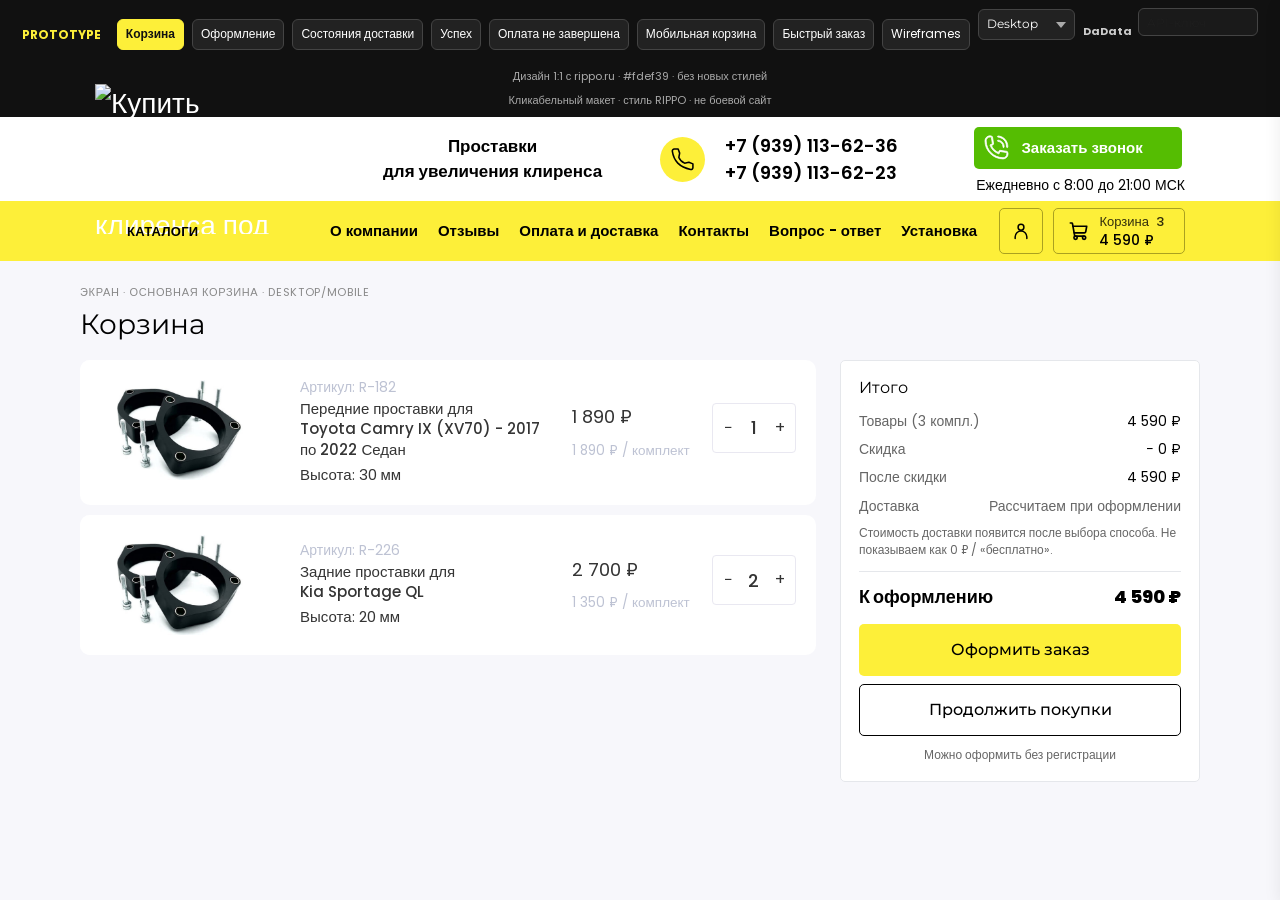
==== prototype/index.html @ 8441b395 "Proto bar: make Desktop/Mobile select same size as other buttons Co-authored-by: Cursor <cursoragent" ====
<!DOCTYPE html>
<html lang="ru">
<head>
  <meta charset="UTF-8" />
  <meta name="viewport" content="width=device-width, initial-scale=1" />
  <title>RIPPO — прототип корзины и оформления</title>
  <link href="https://fonts.googleapis.com/css2?family=Montserrat:wght@400;500;600;700;800&family=Poppins:wght@500;600&display=swap" rel="stylesheet" />
  <link rel="stylesheet" href="https://cdn.jsdelivr.net/npm/@dadata/suggestions@25.11.0/dist/suggestions.min.css" />
  <!-- CSS шапки 1:1 с rippo.ru -->
  <link rel="stylesheet" href="css/rippo-site-mclib.css" />
  <link rel="stylesheet" href="css/rippo-site-local.css" />
  <link rel="stylesheet" href="css/rippo.css?v=20261126m" />
  <link rel="stylesheet" href="css/header-bridge.css?v=20261126m" />
</head>
<body>
  <div class="proto-bar">
    <strong>PROTOTYPE</strong>
    <button type="button" data-screen="cart" class="active">Корзина</button>
    <button type="button" data-screen="checkout">Оформление</button>
    <button type="button" data-screen="delivery-states">Состояния доставки</button>
    <button type="button" data-screen="result-ok">Успех</button>
    <button type="button" data-screen="result-pay">Оплата не завершена</button>
    <button type="button" data-screen="cart-mobile">Мобильная корзина</button>
    <button type="button" data-screen="quick">Быстрый заказ</button>
    <button type="button" data-screen="wire">Wireframes</button>
    <select id="viewport">
      <option value="desktop">Desktop</option>
      <option value="mobile">Mobile 390</option>
    </select>
    <label class="proto-token" title="Ключ DaData для живых подсказок адреса">
      DaData
      <input id="dadata-token" type="password" placeholder="API-ключ" autocomplete="off" />
    </label>
    <span style="color:#aaa;font-size:11px">Дизайн 1:1 с rippo.ru · #fdef39 · без новых стилей</span>
    <span class="proto-note">Кликабельный макет · стиль RIPPO · не боевой сайт</span>
  </div>

  <div id="site-shell" class="frame-desktop">
  <!-- HEADER 1:1 с https://rippo.ru/ (class="header header--v3") -->
  <header class="header header--v3"><div class="container-fluid"><div class="header__mobile "><div class="header-mobole-row-01"><a class="header__logo" href="#" data-go="cart"><img src="https://rippo.ru/media/u8gkD32uOsZHUl8zizG7S00QDw04KI-metabG9nby5zdmc=-.svg" title="Купить проставки для увеличения клиренса под пружины стойки в Москве - RIPPO" alt="Купить проставки для увеличения клиренса под пружины стойки в Москве - RIPPO"></a><div class="text-header-block">Проставки<br>для увеличения клиренса</div></div><div class="header-mobole-row-02"><div class="header-mobole-row-02__flex flex items-center space-x-2 justify-center md:justify-start"><div><div class="flex space-x-2 justify-center odugfnujndfg"><a noload="" rel="nofollow" href="#callback-footer" data-fancybox="" class="footD23"></a></div></div><div class="3u4foho3i4gn"><a noload="" href="tel:+79391136236" class="header-mobile-phone font-bold lg:text-lg block">+7 (939) 113-62-36</a><a noload="" href="tel:+79391136223" class="header-mobile-phone font-bold lg:text-lg block">+7 (939) 113-62-23</a></div></div><p class="working text-center">Ежедневно с 8:00 до 21:00 МСК</p><div class="dasdsadsa24"><button class="hf92j3dks8-btn1 pc1" noload="" href="#callBack" data-fancybox="">Заказать звонок</button><a class="header__catalog-link callback_a callback_href sdfg453h" noload="" href="#callback-footer" data-fancybox=""><span class="header__catalog-link-text">Консультация специалиста</span></a></div></div></div><div class="header__desktop"><div class="header__row header__row--02 "><a class="header__logo" href="#" data-go="cart"><img src="https://rippo.ru/media/u8gkD32uOsZHUl8zizG7S00QDw04KI-metabG9nby5zdmc=-.svg" title="Купить проставки для увеличения клиренса под пружины стойки в Москве - RIPPO" alt="Купить проставки для увеличения клиренса под пружины стойки в Москве - RIPPO"></a><div class="text-header-block">Проставки<br>для увеличения клиренса</div><div class="header__call"><div class="md:block bg-site_yellow rounded-full p-2"><svg fill="none" height="24" stroke-width="1.5" viewBox="0 0 24 24" width="24" xmlns="http://www.w3.org/2000/svg" class="h-8 w-8"><path d="M18.1182 14.702L14 15.5C11.2183 14.1038 9.5 12.5 8.5 10L9.26995 5.8699L7.81452 2L4.0636 2C2.93605 2 2.04814 2.93178 2.21654 4.04668C2.63695 6.83 3.87653 11.8765 7.5 15.5C11.3052 19.3052 16.7857 20.9564 19.802 21.6127C20.9668 21.8662 22 20.9575 22 19.7655L22 16.1812L18.1182 14.702Z" stroke="currentColor" stroke-linecap="round" stroke-linejoin="round"></path></svg></div><div class="header-call-block"><div><a class="header__call-link" noload="" href="tel:+79391136236">+7 (939) 113-62-36</a></div><div><a class="header__call-link" noload="" href="tel:+79391136223">+7 (939) 113-62-23</a></div></div></div><div class="header__group header__group--acc_action_cart"><button class="hf92j3dks8-btn1 pc1" noload="" href="#callBack" data-fancybox="">Заказать звонок</button><div class="md:flex space-x-2 justify-center mob1"><a noload="" rel="nofollow" href="#callback-footer" data-fancybox="" class="footD23"></a></div><p class="text-color-black text-sm md:text-[10px] lg:text-sm text-center">Ежедневно с 8:00 до 21:00 МСК</p></div></div><div class="header__row header__row--03"><div class="header__catalog header__catalog--fullwidth"><button class="header__catalog-btn" type="button" data-open-catalog="1"><svg class="icon-catalog"><use xlink:href="https://rippo.ru/media/sprite.svg#icon-catalog" href="https://rippo.ru/media/sprite.svg#icon-catalog"></use></svg> Каталоги </button></div><div class="header__tags"><ul class="header__tags-menu"><li><a class="header__tags-btn" href="https://rippo.ru/about/">О компании</a></li><li class=""><a class="header__tags-btn" href="https://rippo.ru/reviews/">Отзывы</a></li><li class="has_callback_href"><a class="header__tags-btn" href="https://rippo.ru/oplata-i-dostavka/">Оплата и доставка</a></li><li><a class="header__tags-btn" href="https://rippo.ru/contacts/">Контакты</a></li><li class="has_callback_href"><a class="header__tags-btn" href="https://rippo.ru/faq/">Вопрос - ответ</a></li><li><a class="header__tags-btn" href="https://rippo.ru/ustanovka-prostavok-dlya-uvelicheniya-klirensa/">Установка</a></li></ul></div><div class="header-block-acc-cart"><div class="header__acc"><a class="header__acc-btn" href="https://rippo.ru/singin/" aria-label="Личный кабинет" title="Личный кабинет"><svg class="icon-acc" viewBox="0 0 24 24" xmlns="http://www.w3.org/2000/svg" aria-hidden="true" focusable="false"><circle cx="12" cy="7.5" r="3.5" fill="none" stroke="currentColor" stroke-width="1.8"></circle><path d="M5 21v-2a7 7 0 0 1 14 0v2" fill="none" stroke="currentColor" stroke-width="1.8" stroke-linecap="round"></path></svg></a></div><div class="header__cart" id="cart"><a class="header__cart-btn js-cart-call" noload="" href="#" id="open-drawer"><svg class="icon-cart"></svg><span class="header__cart-total js-cart-total"><span id="cart-total"><span id="cart-total"><mark><span class="cart-total-text adadssda2">Корзина</span> <span id="cart-count" class="cart-total-counter mobClssCart">3</span></mark><span class="cart-total-text apdPriceJs" id="cart-sum-head">4 590 ₽</span></span></span></span></a></div></div></div></div></div>
</header>

  <div id="app-frame">
<!-- SCREEN: CART -->
    <section class="screen active" id="screen-cart">
      <div class="page">
        <div class="wire-label">Экран · Основная корзина · desktop/mobile</div>
        <h1>Корзина</h1>
        <div class="grid-checkout">
          <div class="cart cart--proto">
            <ul class="cart__list">
              <li class="cart__item" data-line="1">
                <div class="cart__item-image">
                  <img src="media/prostavka.jpg" alt="Передние проставки RIPPO 30 мм" loading="eager" />
                </div>
                <div class="cart__item-desc">
                  <span class="cart__item-id">Артикул: R-182</span>
                  <a class="cart__item-title" href="#">Передние проставки для<br>Toyota Camry IX (XV70) - 2017 по 2022 Седан</a>
                  <p class="cart__item-text">Высота: 30 мм</p>
                </div>
                <div class="cart__item-price">
                  <ins><span class="cart__item-price-current line-sum">1 890 ₽</span></ins>
                  <small>1 890 ₽ / комплект</small>
                </div>
                <div class="cart__item-number">
                  <div class="ui-number">
                    <button type="button" class="ui-number__decrease" data-qty="-1" aria-label="Уменьшить">−</button>
                    <input class="ui-number__input qty-val" type="text" value="1" readonly inputmode="numeric" aria-label="Количество" />
                    <button type="button" class="ui-number__increase" data-qty="1" aria-label="Увеличить">+</button>
                  </div>
                </div>
                <div class="cart__item-action">
                  <button type="button" class="cart__item-action-toggle cart__item-action-remove-product" data-remove aria-label="Удалить" title="Удалить">
                    <svg width="18" height="18" viewBox="0 0 24 24" fill="none" stroke="currentColor" stroke-width="1.7" aria-hidden="true"><path d="M18 6L6 18M6 6l12 12"/></svg>
                  </button>
                </div>
              </li>
              <li class="cart__item" data-line="2">
                <div class="cart__item-image">
                  <img src="media/prostavka.jpg" alt="Задние проставки RIPPO 20 мм" loading="eager" />
                </div>
                <div class="cart__item-desc">
                  <span class="cart__item-id">Артикул: R-226</span>
                  <a class="cart__item-title" href="#">Задние проставки для<br>Kia Sportage QL</a>
                  <p class="cart__item-text">Высота: 20 мм</p>
                </div>
                <div class="cart__item-price">
                  <ins><span class="cart__item-price-current line-sum">2 700 ₽</span></ins>
                  <small>1 350 ₽ / комплект</small>
                </div>
                <div class="cart__item-number">
                  <div class="ui-number">
                    <button type="button" class="ui-number__decrease" data-qty="-1" aria-label="Уменьшить">−</button>
                    <input class="ui-number__input qty-val" type="text" value="2" readonly inputmode="numeric" aria-label="Количество" />
                    <button type="button" class="ui-number__increase" data-qty="1" aria-label="Увеличить">+</button>
                  </div>
                </div>
                <div class="cart__item-action">
                  <button type="button" class="cart__item-action-toggle cart__item-action-remove-product" data-remove aria-label="Удалить" title="Удалить">
                    <svg width="18" height="18" viewBox="0 0 24 24" fill="none" stroke="currentColor" stroke-width="1.7" aria-hidden="true"><path d="M18 6L6 18M6 6l12 12"/></svg>
                  </button>
                </div>
              </li>
            </ul>
          </div>

          <aside class="card summary" id="cart-summary">
            <h2>Итого</h2>
            <div class="summary-row"><span class="dim">Товары (3 компл.)</span><span id="sum-goods">4 590 ₽</span></div>
            <div class="summary-row"><span class="dim">Скидка</span><span id="sum-discount">− 0 ₽</span></div>
            <div class="summary-row"><span class="dim">После скидки</span><span id="sum-after">4 590 ₽</span></div>
            <div class="summary-row"><span class="dim">Доставка</span><span class="dim" id="sum-delivery">Рассчитаем при оформлении</span></div>
            <div class="hint">Стоимость доставки появится после выбора способа. Не показываем как 0 ₽ / «бесплатно».</div>
            <div class="summary-row total"><span>К оформлению</span><span id="sum-total">4 590 ₽</span></div>
            <div class="btn-row">
              <button class="btn btn-primary" type="button" data-go="checkout">Оформить заказ</button>
              <button class="btn btn-secondary" type="button" id="continue-shopping">Продолжить покупки</button>
            </div>
            <p class="hint" style="text-align:center;margin-top:10px">Можно оформить без регистрации</p>
          </aside>
        </div>
      </div>
    </section>

    <!-- SCREEN: MOBILE CART MOCK (отдельный макет для заказчика) -->
    <section class="screen" id="screen-cart-mobile">
      <div class="page" style="max-width:390px;margin:0 auto;padding-bottom:24px">
        <div class="wire-label">Отдельный мобильный макет корзины · 390px</div>
        <div class="mobile-only-note" style="display:block">Телефон: товары сверху → итог → две кнопки внизу без перекрытия контента</div>
        <h1 style="font-size:22px;margin-bottom:12px">Корзина</h1>

        <div class="card" style="padding:12px">
          <div class="line drawer-line" data-line="1">
            <img class="thumb" src="media/prostavka.jpg" alt="Проставка 30 мм" width="64" height="64" />
            <div>
              <p class="line-title">Передние проставки для<br>Toyota Camry IX (XV70) - 2017 по 2022 Седан</p>
              <div class="line-meta">Высота: 30 мм<br><b>1 890 ₽</b> за комплект</div>
              <div class="qty">
                <button type="button" data-qty="-1">−</button>
                <span class="qty-val">1</span>
                <button type="button" data-qty="1">+</button>
              </div>
              <button class="link-danger" type="button" data-remove>Удалить</button>
            </div>
          </div>
          <div class="line drawer-line" data-line="2">
            <img class="thumb" src="media/prostavka.jpg" alt="Проставка 20 мм" width="64" height="64" />
            <div>
              <p class="line-title">Задние проставки для<br>Kia Sportage QL</p>
              <div class="line-meta">Высота: 20 мм<br><b>1 350 ₽</b> за комплект</div>
              <div class="qty">
                <button type="button" data-qty="-1">−</button>
                <span class="qty-val">2</span>
                <button type="button" data-qty="1">+</button>
              </div>
              <button class="link-danger" type="button" data-remove>Удалить</button>
            </div>
          </div>
        </div>

        <div class="card" style="margin-top:12px">
          <div class="summary-row"><span class="dim">Товары (3 компл.)</span><span>4 590 ₽</span></div>
          <div class="summary-row"><span class="dim">Доставка</span><span class="dim">Рассчитаем при оформлении</span></div>
          <div class="summary-row total"><span>Итого</span><span>4 590 ₽</span></div>
          <div class="btn-row" style="margin-top:12px">
            <button class="btn btn-primary" type="button" data-go="checkout">Оформить заказ</button>
            <button class="btn btn-secondary" type="button" id="continue-shopping-mm">Продолжить покупки</button>
          </div>
        </div>
      </div>
    </section>

    <!-- SCREEN: CHECKOUT — как на rippo.ru/checkout/ -->
    <section class="screen" id="screen-checkout">
      <div class="page checkout-page">
        <div class="wire-label">Макет 1:1 со структурой https://rippo.ru/checkout/</div>
        <h1 class="checkout-title">Оформить заказ</h1>

        <div class="checkout-trust">
          <div class="checkout-trust-item">
            <span class="checkout-trust-icon" aria-hidden="true">
              <svg width="28" height="28" viewBox="0 0 24 24" fill="none" stroke="#000" stroke-width="2"><path d="M20 6L9 17l-5-5"/></svg>
            </span>
            <p class="checkout-trust-title">Безопасная оплата</p>
            <p class="checkout-trust-text">Ваши платежи под надежной защитой.</p>
          </div>
          <div class="checkout-trust-item">
            <span class="checkout-trust-icon" aria-hidden="true">
              <svg width="28" height="28" viewBox="0 0 24 24" fill="none" stroke="#000" stroke-width="2"><path d="M3 12a9 9 0 1 0 3-6.7"/><polyline points="3 4 3 10 9 10"/></svg>
            </span>
            <p class="checkout-trust-title">Быстрый возврат средств</p>
            <p class="checkout-trust-text">В случае чего без проблем вернем деньги.</p>
          </div>
          <div class="checkout-trust-item">
            <span class="checkout-trust-icon" aria-hidden="true">
              <svg width="28" height="28" viewBox="0 0 24 24" fill="none" stroke="#000" stroke-width="2"><rect x="1" y="7" width="15" height="10" rx="1"/><path d="M16 10h4l3 3v4h-7V10z"/><circle cx="6.5" cy="18.5" r="1.5"/><circle cx="18.5" cy="18.5" r="1.5"/></svg>
            </span>
            <p class="checkout-trust-title">Доставка</p>
            <p class="checkout-trust-text">Доставка по всей России.</p>
          </div>
        </div>

        <div class="checkout-steps">
          <!-- 1. Ваши товары -->
          <div class="checkout-step" id="block-cart-items">
            <h2>Ваши товары</h2>
            <div class="checkout-step-body">
              <div class="cart cart--proto">
                <ul class="cart__list">
              <li class="cart__item" data-line="1">
                <div class="cart__item-image">
                  <img src="media/prostavka.jpg" alt="Передние проставки RIPPO 30 мм" loading="eager" />
                </div>
                <div class="cart__item-desc">
                  <span class="cart__item-id">Артикул: R-182</span>
                  <a class="cart__item-title" href="#">Передние проставки для<br>Toyota Camry IX (XV70) - 2017 по 2022 Седан</a>
                  <p class="cart__item-text">Высота: 30 мм</p>
                </div>
                <div class="cart__item-price">
                  <ins><span class="cart__item-price-current line-sum">1 890 ₽</span></ins>
                  <small>1 890 ₽ / комплект</small>
                </div>
                <div class="cart__item-number">
                  <div class="ui-number">
                    <button type="button" class="ui-number__decrease" data-qty="-1" aria-label="Уменьшить">−</button>
                    <input class="ui-number__input qty-val" type="text" value="1" readonly inputmode="numeric" aria-label="Количество" />
                    <button type="button" class="ui-number__increase" data-qty="1" aria-label="Увеличить">+</button>
                  </div>
                </div>
                <div class="cart__item-action">
                  <button type="button" class="cart__item-action-toggle cart__item-action-remove-product" data-remove aria-label="Удалить" title="Удалить">
                    <svg width="18" height="18" viewBox="0 0 24 24" fill="none" stroke="currentColor" stroke-width="1.7" aria-hidden="true"><path d="M18 6L6 18M6 6l12 12"/></svg>
                  </button>
                </div>
              </li>
              <li class="cart__item" data-line="2">
                <div class="cart__item-image">
                  <img src="media/prostavka.jpg" alt="Задние проставки RIPPO 20 мм" loading="eager" />
                </div>
                <div class="cart__item-desc">
                  <span class="cart__item-id">Артикул: R-226</span>
                  <a class="cart__item-title" href="#">Задние проставки для<br>Kia Sportage QL</a>
                  <p class="cart__item-text">Высота: 20 мм</p>
                </div>
                <div class="cart__item-price">
                  <ins><span class="cart__item-price-current line-sum">2 700 ₽</span></ins>
                  <small>1 350 ₽ / комплект</small>
                </div>
                <div class="cart__item-number">
                  <div class="ui-number">
                    <button type="button" class="ui-number__decrease" data-qty="-1" aria-label="Уменьшить">−</button>
                    <input class="ui-number__input qty-val" type="text" value="2" readonly inputmode="numeric" aria-label="Количество" />
                    <button type="button" class="ui-number__increase" data-qty="1" aria-label="Увеличить">+</button>
                  </div>
                </div>
                <div class="cart__item-action">
                  <button type="button" class="cart__item-action-toggle cart__item-action-remove-product" data-remove aria-label="Удалить" title="Удалить">
                    <svg width="18" height="18" viewBox="0 0 24 24" fill="none" stroke="currentColor" stroke-width="1.7" aria-hidden="true"><path d="M18 6L6 18M6 6l12 12"/></svg>
                  </button>
                </div>
              </li>
                </ul>
              </div>
            </div>
          </div>

          <!-- 2. Данные покупателя -->
          <div class="checkout-step" id="block-contacts">
            <h2>Данные покупателя</h2>
            <div class="checkout-step-body">
              <div class="banner banner-info auth-only hidden">Вы вошли в кабинет. Данные из профиля — можете изменить.</div>
              <div class="field" id="f-phone">
                <label>* Обязательное поле</label>
                <input name="phone" type="tel" inputmode="tel" placeholder="+7" value="+7 " />
                <div class="error-text hidden">Введите телефон в формате +7 …</div>
              </div>
              <div class="row-2">
                <div class="field" id="f-firstname">
                  <label>* Обязательное поле</label>
                  <input name="firstName" placeholder="Введите имя" autocomplete="given-name" />
                  <div class="error-text hidden">Укажите имя</div>
                </div>
                <div class="field" id="f-lastname">
                  <label>* Обязательное поле</label>
                  <input name="lastName" placeholder="Введите фамилию" autocomplete="family-name" />
                  <div class="error-text hidden">Укажите фамилию</div>
                </div>
              </div>
              <div class="field" id="f-email">
                <label>Укажите почту чтобы получать уведомления</label>
                <input name="email" type="email" placeholder="Введите почту" autocomplete="email" />
              </div>
              <p class="checkout-help-link"><a href="#" data-go="quick">Если у Вас не получается оформить заказ, нажмите здесь</a></p>
            </div>
          </div>

          <!-- 3. Найдите ваш адрес -->
          <div class="checkout-step" id="block-address">
            <h2>Найдите ваш адрес</h2>
            <div class="checkout-step-body">
              <div class="field suggest-field">
                <div class="suggest-anchor">
                  <input id="checkout-address-main" class="address-suggest-input js-dadata-address" placeholder="Введите город, улицу, номер дома для расчёта стоимости доставки" autocomplete="off" data-city-target="city-input" data-index-target="post-index" />
                  <div class="suggest-list hidden" id="checkout-address-suggest" role="listbox"></div>
                </div>
              </div>
              <div class="checkout-address-grid">
                <div class="field" id="f-index">
                  <label>Индекс</label>
                  <input id="post-index" name="index" inputmode="numeric" placeholder="Укажите индекс" />
                </div>
                <div class="field">
                  <label>Регион</label>
                  <input name="region" placeholder="Ваш регион" />
                </div>
                <div class="field suggest-field" id="f-city-pvz">
                  <label>Населенный пункт</label>
                  <div class="suggest-anchor">
                    <input id="city-input" class="js-dadata-city" name="city" placeholder="Ваш город/н.пункт" autocomplete="off" />
                    <div class="suggest-list hidden" id="city-pvz-suggest" role="listbox"></div>
                  </div>
                </div>
                <div class="field">
                  <label>Улица</label>
                  <input name="street" placeholder="Ваша улица" />
                </div>
                <div class="row-3">
                  <div class="field">
                    <label>Дом</label>
                    <input name="house" placeholder="Ваш дом" />
                  </div>
                  <div class="field">
                    <label>Корпус</label>
                    <input name="korp" placeholder="" />
                  </div>
                  <div class="field">
                    <label>Квартира</label>
                    <input name="apart" placeholder="" />
                  </div>
                </div>
              </div>
              <!-- скрытые поля для совместимости JS курьер/почта -->
              <input type="hidden" id="courier-city" class="js-dadata-city" />
              <input type="hidden" id="courier-address" class="address-suggest-input js-dadata-address" data-city-target="courier-city" />
              <input type="hidden" id="post-city" class="js-dadata-city" />
              <input type="hidden" id="post-address" class="address-suggest-input js-dadata-address" data-city-target="post-city" data-index-target="post-index" />
            </div>
          </div>

          <!-- 4. Способ доставки -->
          <div class="checkout-step" id="block-delivery">
            <h2>Укажите способ доставки</h2>
            <div class="checkout-step-body">
              <div id="delivery-methods" class="delivery-variants">
                <label class="delivery-radio" data-delivery="post">
                  <input type="radio" name="delivery" value="post" />
                  <span class="delivery-check"></span>
                  <img class="delivery-logo" src="media/pochtacheckout.png" alt="Почта России" width="50" height="24" />
                  <span class="delivery-label">Доставка почтой России</span>
                  <span class="delivery-price" id="price-post">420 ₽</span>
                </label>
                <label class="delivery-radio" data-delivery="courier">
                  <input type="radio" name="delivery" value="courier" />
                  <span class="delivery-check"></span>
                  <img class="delivery-logo" src="media/cdek.png" alt="СДЭК" width="50" height="15" />
                  <span class="delivery-label">Доставка до двери <span class="muted">3–6 дн.</span></span>
                  <span class="delivery-price" id="price-courier">490 ₽</span>
                </label>
                <label class="delivery-radio selected" data-delivery="pvz">
                  <input type="radio" name="delivery" value="pvz" checked />
                  <span class="delivery-check"></span>
                  <img class="delivery-logo" src="media/cdek.png" alt="СДЭК" width="50" height="15" />
                  <span class="delivery-label">Доставка до ПВЗ СДЭК <span class="muted">3–5 дн.</span></span>
                  <span class="delivery-price" id="price-pvz">350 ₽</span>
                </label>
              </div>
              <div id="delivery-loading" class="banner banner-info hidden"><span class="spinner"></span>Уточняем стоимость доставки…</div>
              <div id="delivery-stale" class="banner banner-warn hidden">Состав заказа изменился — пересчитайте доставку.</div>

              <div id="pvz-fields">
                <div id="pvz-block">
                  <div class="pvz-card">
                    <div>
                      <b>Выберите пункт самовывоза</b>
                      <div class="muted">Карта и список ПВЗ СДЭК</div>
                    </div>
                    <button class="btn btn-cdek btn-sm" type="button" id="pick-pvz">Выбрать ПВЗ на карте</button>
                  </div>
                </div>
                <div id="pvz-selected" class="hidden">
                  <div class="pvz-card">
                    <div>
                      <b>СДЭК, ул. Баумана, 9</b>
                      <div class="muted">Казань · пн–пт 10:00–20:00 · наложенный платёж доступен</div>
                    </div>
                    <button class="btn btn-cdek btn-sm" type="button" id="change-pvz">Заменить</button>
                  </div>
                </div>
                <div id="pvz-no-cod" class="banner banner-warn hidden">
                  В этом ПВЗ недоступна оплата при получении. Выберите другой пункт или оплатите онлайн.
                  <div style="margin-top:8px">
                    <button class="btn btn-cdek btn-sm" type="button" id="change-pvz-2">Выбрать другой ПВЗ</button>
                  </div>
                </div>
              </div>
              <div id="courier-fields" class="hidden"></div>
              <div id="post-fields" class="hidden">
                <div class="banner banner-info">Почта России: оплата 100% онлайн (товар + доставка).</div>
              </div>
            </div>
          </div>

          <!-- 5. Способ оплаты -->
          <div class="checkout-step" id="block-pay">
            <h2>Укажите способ оплаты</h2>
            <div class="checkout-step-body">
              <label class="choice selected" data-pay="online">
                <input type="radio" name="pay" value="online" checked />
                <div>
                  <b>Оплата картой</b>
                  <small>100% предоплата картой заказа и стоимости доставки</small>
                </div>
              </label>
              <label class="choice" data-pay="cod" id="pay-cod">
                <input type="radio" name="pay" value="cod" />
                <div>
                  <b>Оплата при получении</b>
                  <small>Стоимость доставки — предоплатой. Товар + комиссия СДЭК 3% — при получении.</small>
                </div>
              </label>
              <div id="cod-details" class="dual-pay hidden">
                <div class="summary-row"><span>Оплатить сейчас</span><span id="cod-now">350 ₽ <span class="dim">(доставка)</span></span></div>
                <div class="summary-row"><span>Оплатить при получении</span><span id="cod-later">4 728 ₽ <span class="dim">(товар + 3%)</span></span></div>
                <div class="summary-row" style="font-size:12px"><span class="dim">в т.ч. комиссия наложенного платежа 3%</span><span class="dim" id="cod-fee">138 ₽</span></div>
                <div class="summary-row total" style="margin:8px 0 0;padding-top:8px;font-size:15px"><span>Общая стоимость</span><span id="cod-grand">5 078 ₽</span></div>
              </div>
              <div id="online-hint" class="hint" style="margin-top:8px">После подтверждения откроется pay.linksecurepayment.com — карта или СБП.</div>
              <div id="post-pay-lock" class="banner banner-info hidden">Для Почты России доступна только онлайн-оплата 100%.</div>
            </div>
          </div>

          <!-- 6. Комментарий -->
          <div class="checkout-step" id="block-comment">
            <h2>Добавьте комментарий</h2>
            <div class="checkout-step-body">
              <div class="field">
                <textarea name="comment" rows="3" placeholder="Укажите комментарий"></textarea>
              </div>
            </div>
          </div>

          <!-- Итог + CTA как на сайте -->
          <div class="checkout-footer" id="block-confirm">
            <div class="checkout-total-box">
              <div class="summary-row"><span class="dim">Товары</span><span id="chk-goods">4 590 ₽</span></div>
              <div class="summary-row"><span class="dim">Скидка</span><span id="chk-discount">− 0 ₽</span></div>
              <div class="summary-row"><span class="dim">Доставка</span><span id="chk-delivery">350 ₽</span></div>
              <div class="summary-row hidden" id="chk-fee-row"><span class="dim">Комиссия COD 3%</span><span id="chk-fee">138 ₽</span></div>
              <div class="summary-row total"><span>Итого</span><span id="chk-total">4 940 ₽</span></div>
              <div id="chk-split" class="dual-pay hidden" style="margin-top:10px">
                <div class="summary-row"><span>Сейчас</span><span id="chk-now">350 ₽</span></div>
                <div class="summary-row"><span>При получении</span><span id="chk-later">4 728 ₽</span></div>
              </div>
              <span id="confirm-qty" class="hidden">3 комплекта</span>
              <span id="confirm-contacts" class="hidden">—</span>
              <span id="confirm-delivery" class="hidden">СДЭК ПВЗ</span>
              <span id="confirm-pay" class="hidden">Онлайн</span>
            </div>
            <button class="btn btn-primary checkout-submit" type="button" id="submit-order">Подтвердить заказ</button>
            <button class="btn btn-secondary" type="button" id="continue-shopping-chk" style="width:100%;margin-top:8px">Продолжить покупки</button>
            <p class="checkout-legal">Нажимая кнопку «Подтвердить заказ», Вы соглашаетесь с условиями <a href="https://rippo.ru/privacy/" target="_blank" rel="noopener">политики обработки данных</a></p>
            <div id="submit-loading" class="hidden banner banner-info" style="margin-top:12px"><span class="spinner"></span>Создаём заказ…</div>
          </div>
        </div>
      </div>
    </section>

    <!-- SCREEN: DELIVERY STATES -->
    <section class="screen" id="screen-delivery-states">
      <div class="page">
        <h1>Состояния доставки</h1>
        <p class="muted">Все обязательные ситуации из ТЗ §4.5 — для согласования текстов.</p>
        <div class="stack">
          <div class="card"><h2>Адрес ещё не введён</h2><div class="banner banner-info">Укажите населённый пункт — рассчитаем СДЭК и Почту России</div></div>
          <div class="card"><h2>Город выбран, полного адреса нет</h2><div class="banner banner-warn">Доступны ПВЗ СДЭК и Почта. Для курьера укажите улицу и дом.</div></div>
          <div class="card"><h2>Выполняется расчёт</h2><div class="banner banner-info"><span class="spinner"></span>Рассчитываем доставку…</div></div>
          <div class="card"><h2>Расчёт завершён</h2><p>СДЭК ПВЗ — <b>350 ₽</b>, 3–5 дней · Курьер — <b>490 ₽</b>, 3–6 дней</p></div>
          <div class="card"><h2>Способ недоступен</h2><div class="banner banner-error">Курьер СДЭК недоступен для этого адреса. Доступно: ПВЗ СДЭК или Почта России.</div></div>
          <div class="card"><h2>ПВЗ без наложенного платежа</h2><div class="banner banner-warn">В выбранном ПВЗ невозможна оплата при получении. Выберите другой пункт или оплатите онлайн.</div></div>
          <div class="card"><h2>Адрес не распознан</h2><div class="banner banner-warn">Не удалось распознать адрес. Измените формулировку или выберите город из списка. <button class="btn btn-secondary btn-sm" type="button">Исправить</button></div></div>
          <div class="card"><h2>Сервис временно не отвечает</h2><div class="banner banner-error">Сервис доставки временно не отвечает. <button class="btn btn-yellow btn-sm" type="button">Повторить расчёт</button></div></div>
          <div class="card"><h2>Расчёт устарел</h2><div class="banner banner-warn">Состав заказа изменился — прежняя стоимость доставки не действует. <button class="btn btn-yellow btn-sm" type="button">Пересчитать</button></div></div>
          <div class="card"><h2>Почта России</h2><div class="banner banner-info">Интеграции с Почтой РФ нет. Доставка фиксированная, оплата 100% онлайн.</div></div>
        </div>
      </div>
    </section>

    <!-- SCREEN: SUCCESS -->
    <section class="screen" id="screen-result-ok">
      <div class="page">
        <div class="status-page card">
          <div class="status-icon ok">✓</div>
          <h1 style="font-size:24px">Заказ №10482 создан</h1>
          <p class="muted">Мы отправили подтверждение на email. Это создание заказа — при онлайн-оплате статус оплаты отображается отдельно.</p>
          <div class="dual-pay" style="text-align:left;margin:20px 0">
            <div class="summary-row"><span class="dim">Состав</span><span>3 комплекта</span></div>
            <div class="summary-row"><span class="dim">Доставка</span><span>СДЭК ПВЗ, Баумана 9</span></div>
            <div class="summary-row"><span class="dim">Оплата</span><span>При получении (СДЭК)</span></div>
            <div class="summary-row"><span>Оплатить сейчас</span><span>350 ₽ <span class="dim">(доставка)</span></span></div>
            <div class="summary-row"><span>При получении</span><span>4 728 ₽ <span class="dim">(товар + 3%)</span></span></div>
            <div class="summary-row"><span class="dim">Комиссия 3%</span><span class="dim">138 ₽</span></div>
          </div>
          <button class="btn btn-primary" type="button" data-go="cart">На главную / в каталог</button>
        </div>
      </div>
    </section>

    <!-- SCREEN: PAY PENDING -->
    <section class="screen" id="screen-result-pay">
      <div class="page">
        <div class="status-page card">
          <div class="status-icon warn">!</div>
          <h1 style="font-size:24px">Оплата не завершена</h1>
          <p class="muted">Заказ №10482 уже создан. Повторно оформлять его не нужно — продолжите оплату.</p>
          <div class="stack" style="margin:20px 0;text-align:left">
            <div class="banner banner-warn">Платёж не завершён или прерван на стороне банка.</div>
            <div class="banner banner-error">Если платёж не прошёл — попробуйте снова или выберите СБП.</div>
          </div>
          <a class="btn btn-primary" id="retry-pay" href="https://pay.linksecurepayment.com/">Перейти к оплате</a>
          <button class="btn btn-secondary" type="button" data-go="checkout" style="margin-top:8px;width:100%">Вернуться к оформлению</button>
        </div>
      </div>
    </section>

    <!-- SCREEN: QUICK ORDER -->
    <section class="screen" id="screen-quick">
      <div class="page" style="max-width:520px">
        <div class="card">
          <h1 style="font-size:22px;margin-bottom:8px">Быстрый заказ</h1>
          <div class="banner banner-warn">Форма обратной связи: заявка менеджеру, не оплаченный заказ. Дальше всё выяснит менеджер.</div>
          <div class="field"><label>Имя <span class="req">*</span></label><input placeholder="Иван" /></div>
          <div class="field"><label>Телефон <span class="req">*</span></label><input type="tel" placeholder="+7 900 123-45-67" /></div>
          <div class="field"><label>Текст вопроса</label><textarea placeholder="Необязательно — менеджер уточнит детали"></textarea></div>
          <button class="btn btn-primary" type="button" id="quick-send">Отправить заявку</button>
          <button class="btn btn-secondary" type="button" data-go="checkout" style="width:100%;margin-top:8px">Оформить заказ на сайте</button>
          <div id="quick-ok" class="hidden banner banner-ok" style="margin-top:12px">Заявка принята. Менеджер свяжется с вами. Это не оплаченный заказ.</div>
        </div>
      </div>
    </section>

    <!-- SCREEN: WIREFRAMES -->
    <section class="screen" id="screen-wire">
      <div class="page">
        <h1>Wireframe-схемы (минимум 4)</h1>
        <p class="muted">Структура блоков без финальной графики — согласуется до hi-fi.</p>
        <div class="stack">
          <div class="card" style="font-family:ui-monospace,monospace;font-size:12px;white-space:pre;line-height:1.35;background:#fafafa">
W1 DESKTOP · Мини-корзина (drawer)
┌─ header [logo][phones][call] ─────────────┐
│ NAV yellow ……… [user] [cart N · sum]       │
├──────────────────────────┬── drawer 420px─┤
│ page content dimmed      │ Корзина    [x] │
│                          │ [item][-][+][x]│
│                          │ Итого · sum    │
│                          │ [Оформить]     │
└──────────────────────────┴────────────────┘
          </div>
          <div class="card" style="font-family:ui-monospace,monospace;font-size:12px;white-space:pre;line-height:1.35;background:#fafafa">
W2 DESKTOP · Корзина
┌─ header + nav ────────────────────────────┐
│ H1 Корзина                                │
│ ┌─ lines (photo|info|qty|sum) ─┐ ┌ итог ┐ │
│ │ item · комплект · артикул    │ │goods │ │
│ │ item                         │ │disc. │ │
│ └──────────────────────────────┘ │delivery│ │
│                                  │ promo  │ │
│                                  │[CTA]   │ │
└──────────────────────────────────┴────────┘
          </div>
          <div class="card" style="font-family:ui-monospace,monospace;font-size:12px;white-space:pre;line-height:1.35;background:#fafafa">
W3 DESKTOP · Оформление (1 экран)
│ 1 ФИО + телефон│ sticky сводка │
│ 2 Способ доставки (сначала!)   │
│ 3 Адрес/ПВЗ по выбранному способу│
│ 4 Оплата: онлайн | COD (+3%)   │
│ 5 Сводка + [Оформить заказ]    │
          </div>
          <div class="card" style="font-family:ui-monospace,monospace;font-size:12px;white-space:pre;line-height:1.35;background:#fafafa">
W4 MOBILE · Checkout
┌─ nav · cart badge ─┐
│ blocks stacked     │
│ …                  │
├─ sticky bar ───────┤
│ Итого sum [CTA]    │
└────────────────────┘
Bottom sheet для мини-корзины (85vh)
          </div>
        </div>
      </div>
    </section>
  </div>

  <div class="md:hidden z-10 sticky-header-block text-center fixed bottom-0 inset-x-0 m-auto w-full grid grid-cols-4 gap-4 bg-white border-t-2 border-t-site_yellow py-2 items-center">
  <a href="https://rippo.ru/" target="_blank" rel="noopener">
    <svg viewBox="0 0 128 128" xmlns="http://www.w3.org/2000/svg" class="h-6 w-6 m-auto"><path d="M127.12,60.22,115.46,48.56h0L69,2.05a7,7,0,0,0-9.9,0L12.57,48.53h0L.88,60.22a3,3,0,0,0,4.24,4.24l6.57-6.57V121a7,7,0,0,0,7,7H46a7,7,0,0,0,7-7V81a1,1,0,0,1,1-1H74a1,1,0,0,1,1,1v40a7,7,0,0,0,7,7h27.34a7,7,0,0,0,7-7V57.92l6.54,6.54a3,3,0,0,0,4.24-4.24ZM110.34,121a1,1,0,0,1-1,1H82a1,1,0,0,1-1-1V81a7,7,0,0,0-7-7H54a7,7,0,0,0-7,7v40a1,1,0,0,1-1,1H18.69a1,1,0,0,1-1-1V51.9L63.29,6.29a1,1,0,0,1,1.41,0l45.63,45.63Z"></path></svg>
    <span class="header__sticky-text">Главная</span>
  </a>
  <div class="md:hidden z-50">
    <button type="button" class="pt-1 cursor-pointer mobile-menu-links-button" id="mobile-menu-toggle">
      <svg viewBox="0 0 52 52" xmlns="http://www.w3.org/2000/svg" class="h-6 w-6 m-auto"><path d="M50,12.5H2a2,2,0,0,1,0-4H50a2,2,0,0,1,0,4Z"></path><path d="M50,28H2a2,2,0,0,1,0-4H50a2,2,0,0,1,0,4Z"></path><path d="M50,43.5H2a2,2,0,0,1,0-4H50a2,2,0,0,1,0,4Z"></path></svg>
      <span class="header__sticky-text">Каталог</span>
    </button>
    <div class="absolute bottom-full mobile-menu-links-block bg-site_yellow p-4 text-left rounded-md" id="mobile-menu-links">
      <ul class="font-bold space-y-2">
        <li><a href="https://rippo.ru/katalog-prostavok/" target="_blank" rel="noopener">Каталог проставок</a></li>
        <li><a href="https://rippo.ru/about/" target="_blank" rel="noopener">О компании</a></li>
        <li><a href="https://rippo.ru/oplata-i-dostavka/" target="_blank" rel="noopener">Оплата и доставка</a></li>
        <li><a href="https://rippo.ru/ustanovka-prostavok-dlya-uvelicheniya-klirensa/" target="_blank" rel="noopener">Установка</a></li>
        <li><a href="https://rippo.ru/faq/" target="_blank" rel="noopener">Вопрос - ответ</a></li>
        <li><a href="https://rippo.ru/reviews/" target="_blank" rel="noopener">Отзывы</a></li>
        <li><a href="https://rippo.ru/contacts/" target="_blank" rel="noopener">Контакты</a></li>
      </ul>
    </div>
  </div>
  <a class="header__sticky-btn js-cart-trigger relative" href="#" id="open-drawer-mobile">
    <svg class="menu-nav__icon-svg" aria-hidden="true"></svg>
    <span class="header__sticky-text">Корзина</span>
    <span class="header__sticky-counter"><mark><span class="cart-total-text">Корзина</span><span class="cart-total-counter">3</span></mark><span class="cart-total-text">4 590 ₽</span></span>
  </a>
  <a class="header__sticky-btn" href="https://rippo.ru/singin/" target="_blank" rel="noopener">
    <span><svg class="icon-nav-acc" viewBox="0 0 24 24" xmlns="http://www.w3.org/2000/svg" aria-hidden="true"><circle cx="12" cy="7.5" r="3.5" fill="none" stroke="currentColor" stroke-width="1.8"></circle><path d="M5 21v-2a7 7 0 0 1 14 0v2" fill="none" stroke="currentColor" stroke-width="1.8" stroke-linecap="round"></path></svg></span>
    <span class="header__sticky-text">Войти</span>
  </a>
</div>
</div>

  <!-- DRAWER -->
  <div class="overlay" id="overlay"></div>
  <aside class="drawer rp-drawer" id="drawer" aria-label="Корзина">
    <div class="rp-drawer__scroll">
      <button type="button" class="rp-drawer__close" id="close-drawer" aria-label="Закрыть">
        <svg width="24" height="24" viewBox="0 0 24 24" fill="none" stroke="currentColor" stroke-width="1.6" aria-hidden="true"><path d="M5 5l14 14M19 5L5 19"/></svg>
      </button>
      <div class="rp-drawer__head">
        <span class="rp-drawer__title">Корзина</span>
        <button type="button" class="rp-drawer__clear" id="drawer-clear">
          <svg width="9" height="9" viewBox="0 0 24 24" fill="none" stroke="currentColor" stroke-width="3" aria-hidden="true"><path d="M5 5l14 14M19 5L5 19"/></svg>Очистить
        </button>
      </div>

      <ul class="rp-drawer__list" id="drawer-list">
        <li class="rp-item" data-line="1">
          <div class="rp-item__image"><img src="media/prostavka.jpg" alt="Передние проставки" width="124" height="82" /></div>
          <div class="rp-item__desc">
            <span class="rp-item__id">R-182</span>
            <a class="rp-item__title" href="#">Передние проставки для<br>Toyota Camry IX (XV70) - 2017 по 2022 Седан</a>
            <p class="rp-item__text">Высота: 30 мм</p>
          </div>
          <div class="rp-item__bottom">
            <div class="rp-qty" aria-label="Количество комплектов">
              <button type="button" data-qty="-1" aria-label="Уменьшить">−</button>
              <span class="qty-val">1</span>
              <button type="button" data-qty="1" aria-label="Увеличить">+</button>
            </div>
            <div class="rp-item__price">
              <span class="rp-item__price-current line-sum">1 890 ₽</span>
              <small>1 890 ₽ / комплект</small>
            </div>
          </div>
          <button type="button" class="rp-item__remove" data-remove aria-label="Удалить">
            <svg width="16" height="16" viewBox="0 0 512 512" aria-hidden="true"><g fill="#37404D"><path d="M444.9 66.9h-99.4V47c0-21.9-17.8-39.7-39.7-39.7h-99.3c-21.9 0-39.7 17.8-39.7 39.7v19.9H67.4v19.9h20.5l19.9 377.5c0 21.9 17.8 39.7 39.7 39.7h218.5c21.9 0 39.7-17.8 39.7-39.7l19.5-377.5h19.6V66.9zM186.6 47c0-11 8.9-19.9 19.9-19.9h99.3c11 0 19.9 8.9 19.9 19.9v19.9H186.6V47zm199.3 416.2v1c0 10.9-8.9 19.9-19.9 19.9H147.5c-10.9 0-19.9-9-19.9-19.9l-19.9-376.5h297.7l-19.5 376.5z"/><rect height="317.9" width="19.9" x="246.2" y="126.5"/></g></svg>
          </button>
        </li>
        <li class="rp-item" data-line="2">
          <div class="rp-item__image"><img src="media/prostavka.jpg" alt="Задние проставки" width="124" height="82" /></div>
          <div class="rp-item__desc">
            <span class="rp-item__id">R-226</span>
            <a class="rp-item__title" href="#">Задние проставки для<br>Kia Sportage QL</a>
            <p class="rp-item__text">Высота: 20 мм</p>
          </div>
          <div class="rp-item__bottom">
            <div class="rp-qty" aria-label="Количество комплектов">
              <button type="button" data-qty="-1" aria-label="Уменьшить">−</button>
              <span class="qty-val">2</span>
              <button type="button" data-qty="1" aria-label="Увеличить">+</button>
            </div>
            <div class="rp-item__price">
              <span class="rp-item__price-current line-sum">2 700 ₽</span>
              <small>1 350 ₽ / комплект</small>
            </div>
          </div>
          <button type="button" class="rp-item__remove" data-remove aria-label="Удалить">
            <svg width="16" height="16" viewBox="0 0 512 512" aria-hidden="true"><g fill="#37404D"><path d="M444.9 66.9h-99.4V47c0-21.9-17.8-39.7-39.7-39.7h-99.3c-21.9 0-39.7 17.8-39.7 39.7v19.9H67.4v19.9h20.5l19.9 377.5c0 21.9 17.8 39.7 39.7 39.7h218.5c21.9 0 39.7-17.8 39.7-39.7l19.5-377.5h19.6V66.9zM186.6 47c0-11 8.9-19.9 19.9-19.9h99.3c11 0 19.9 8.9 19.9 19.9v19.9H186.6V47zm199.3 416.2v1c0 10.9-8.9 19.9-19.9 19.9H147.5c-10.9 0-19.9-9-19.9-19.9l-19.9-376.5h297.7l-19.5 376.5z"/><rect height="317.9" width="19.9" x="246.2" y="126.5"/></g></svg>
          </button>
        </li>
      </ul>
      <p class="rp-drawer__empty" id="drawer-empty" hidden>Корзина пуста</p>

      <div class="rp-data">
        <span class="rp-data__title">Стоимость</span>
        <table class="rp-data__table">
          <tbody>
            <tr><td>Сумма</td><td class="text-right" id="drawer-goods">4 590 ₽</td></tr>
            <tr><td>Скидка для всех</td><td class="text-right" id="drawer-discount">− 0 ₽</td></tr>
          </tbody>
          <tfoot>
            <tr><td>Итого</td><td class="text-right" id="drawer-sum">4 590 ₽</td></tr>
          </tfoot>
        </table>
        <button class="rp-btn rp-btn--primary" type="button" data-go="checkout" id="drawer-checkout">Оформление заказа</button>
        <div class="rp-data__quick">
          <div class="rp-data__quick-row">
            <button class="rp-btn rp-btn--grey" type="button" data-go="quick">Быстрый заказ</button>
            <button class="rp-btn rp-btn--black" type="button" id="continue-shopping-drawer">Продолжить покупки</button>
          </div>
          <p class="rp-data__quick-text">Наш менеджер перезвонит вам и оформит заказ за вас</p>
        </div>
      </div>
    </div>
  </aside>

  <!-- Выбор ПВЗ на Яндекс.Карте -->
  <div class="overlay" id="cdek-overlay"></div>
  <div class="cdek-modal" id="cdek-modal" hidden>
    <div class="cdek-modal-head">
      <b id="cdek-modal-title">Выбор ПВЗ на карте</b>
      <button type="button" id="cdek-close" aria-label="Закрыть">×</button>
    </div>
    <div class="cdek-modal-body cdek-modal-split">
      <div id="cdek-map" class="cdek-root" aria-label="Яндекс.Карта"></div>
      <aside class="cdek-fallback" id="cdek-fallback">
        <p class="muted" id="cdek-city-label">Кликните метку на карте или пункт в списке</p>
        <div id="cdek-pvz-list"></div>
      </aside>
    </div>
  </div>

  <script src="https://cdn.jsdelivr.net/npm/@dadata/suggestions@25.11.0/dist/suggestions.min.js"></script>
  <script src="js/plugins.js"></script>
  <script src="js/app.js?v=20261126m"></script>
</body>
</html>
---- prototype/css/rippo-site-mclib.css ----
d-field>d input {
	border: none;
	padding: 10px 10px 10px 38px;
	margin: 0;
	line-height: normal;
	font-size: 14px;
	background-size: 18px;
	background-repeat: no-repeat;
	background-position: 12px center;
	background-color: #f4f7f8;
	border-radius: 10px;
	width: 100%;
	transition: all .25s ease, height 0s;
	font-family: jura;
}
field[type="button"] {
	display: flex;
	gap: 5px;
	align-items: center;
	justify-content: flex-start;
	flex-direction: row;
}
field[type="button"] row.hide, field[type="button"] row.hide * {
	pointer-events: none;
}
field[type="button"] row.hide {
	opacity: 0.4;
}
field sel {
	min-width: 100%;
}

field[type="elector"] d.elector .choice d.v {
	max-width: 100%;
}
field[type="elector"] d.elector .vars d.v {
	max-width: 100%;
}

field[type="fetchlist"] d.fetchlist .choice d.v {
	max-width: 100%;
}
field[type="fetchlist"] d.fetchlist .vars d.v {
	max-width: 100%;
}

field[type="textdouble"] row > f > d input {
	width: 160px;
}
field[type="textdouble"] row > f > d {
	display: flex;
	gap: 5px;
}
field[type="pincode"] d.pincode {
	display: flex;
	gap: 10px;
	margin: auto;
	width: max-content;
	width: -moz-max-content;
	justify-content: center;
	align-items: center;
}
field[type="pincode"] d.pincode input {
	min-width: 50px;
	padding: 0;
	height: 50px;
	width: 50px;
	font-size: 20px;
	font-weight: 400;
	text-align: center;
	background: #F5F5F5;
	border-radius: 5px;
	border: none;
}
field[type="json"]>row textarea {
	height: 38px;
	background: unset;
	padding: 5px 8px;
	font-family: monospace;
	font-size: 8px;
	resize: none;
	border-radius: 8px 8px 0 0;
	margin-bottom: -3px;
	border-bottom: 4px solid #444;
	border-bottom-color: #658595;
}
d.json.errorjson textarea {
	border-bottom-color: #cc0000;
}
field[type="json"]>row textarea+d.jv-light-con {
	border-radius: 0px 0px 8px 8px;
	width: 100%;
}
d.jv-light-con * {
	user-select: text;
}
d.timeline d.mcDatepickerCell.day.hv.focus {
	background: #4e849b !important;
	color: #fff;
}
d.imgtopicturew {
	gap: 100px;
	max-width: 600px;
	margin: auto;
	display: flex;
	height:  max-content;
	align-items: center;
	justify-content: center;
	white-space: nowrap;
}
d.imgtopicturew d.proccess {
	display: flex;
	flex-direction: column;
	gap: 20px;
}
d.imgtopicturew d.proccess d.csujh {
	font-weight: 700;
	font-size: 22px;
	display: flex;
	gap: 20px;
}
d.imgtopicturew.waiting, d.imgtopicturew.waiting * {
	pointer-events: none;
}
d.imgtopicturew.waiting .btn {
	opacity: 0;
}
d.imgtopicturew.waiting fieldset {
	opacity: .5;
}
.sysbtnfactory {
	color: #1b1b1b;
	text-align: center;
	font-size: 12px;
	font-weight: 600;
	background: #f4f7f8;
	border-radius: 3px;
	padding: 8px 16px;
	cursor: pointer;
	transition: .2s ease;
	user-select: none;
}

sheet row .sysbtnfactory {
	background: unset;
	color: #1b1b1b;
	font-weight: 300;
	font-family: oswald;
	font-size: 14px;
	padding: unset;
}

.sysbtnfactory:hover {
	background: #5eb750;
	color: #fff;
}

sheet row .sysbtnfactory:hover {
	background: unset;
	color: #1b1b1b;
	text-decoration: underline;
}

field[type="range"] d.slider {
	display: block;
	position: relative;
	height: 1px;
	padding: 10px;
}

field[type="colorize"]>row>f>d>d.colors {
	display: flex;
	gap: 10px;
	flex-wrap: wrap;
}

field[type="colorize"]>row>f>d>d.colors.set color {
	scale: .6;
	filter: grayscale(.7);
}

field[type="colorize"]>row>f>d>d.colors color:hover {
	scale: 1.1 !important;
	filter: grayscale(0);
}

field[type="colorize"]>row>f>d>d.colors.set color.act {
	scale: 1.3 !important;
	filter: grayscale(0);
}

field[type="colorize"]>row>f>d>d.colors color {
	display: flex;
	justify-content: center;
	align-items: center;
	min-width: 28px;
	min-height: 28px;
	border-radius: 50%;
	box-shadow: 0 0 1px 1px rgb(0 0 0 / 20%);
	border: 2px solid #fff;
	transition: .2s;
	cursor: pointer;
	position: relative;
}

field[type="range"] d.slider:before {
	content: "";
	display: block;
	width: 100%;
	position: absolute;
	top: 0;
	bottom: 0;
	height: 1px;
	margin: auto;
	left: 0;
	background: #e9eaea;
}

field[type="range"] d.slider span.mc-slider-handle.mc-corner-all.mc-state-default:before {
	content: "";
	width: 8px;
	height: 8px;
	background: #000;
	display: block;
	border-radius: 50%;
	position: absolute;
	inset: 0;
	margin: auto;
	transition: .3s scale;
}

field[type="range"] d.slider .mc-slider-range.mc-corner-all.mc-widget-header {
	position: absolute;
	top: 0;
	bottom: 0;
	margin: auto;
	background: rgb(0 0 0 / 40%);
	height: 2px;
}

field[type="range"] d.slider span.mc-slider-handle.mc-corner-all.mc-state-default {
	position: absolute;
	top: 0;
	bottom: 0;
	margin: auto;
	cursor: pointer;
	padding: 12px;
	display: flex;
	margin-left: -12px;
}

field[type="range"] d.slider span.mc-slider-handle.mc-corner-all.mc-state-default:hover:before {
	scale: 1.5;
}

field[type="colorize"]>row>f>d>d.colors color.disabled {
	pointer-events: none;
	background: #e9e9e9 !important;
	opacity: .5;
}

field[type="colorize"]>row>f>d>d.colors color.disabled:before {
	content: "";
	width: calc(100% + 10px);
	height: 1px;
	inset: 0;
	margin: auto;
	position: absolute;
	background: #d0a5a5;
	rotate: 45deg;
	left: -5px;
}




field[disabled] {
	opacity: .5;
}

field[disabled],
field[disabled] * {
	pointer-events: none;
}

field[name="name"] input[type="text"] {
	background-image: url("data:image/svg+xml,%3Csvg xmlns='http://www.w3.org/2000/svg' stroke='%23aaa' stroke-width='1' viewBox='0 0 24 24' fill='none' stroke-linecap='round' stroke-linejoin='round'%3E%3Cpath d='M19 18v-8l-2 2'%3E%3C/path%3E%3Cpath d='M4 6v12'%3E%3C/path%3E%3Cpath d='M12 6v12'%3E%3C/path%3E%3Cpath d='M11 18h2'%3E%3C/path%3E%3Cpath d='M3 18h2'%3E%3C/path%3E%3Cpath d='M4 12h8'%3E%3C/path%3E%3Cpath d='M3 6h2'%3E%3C/path%3E%3Cpath d='M11 6h2'%3E%3C/path%3E%3C/svg%3E");
}

field[type="number"] input[type="text"] {
	background-image: url("data:image/svg+xml, %3Csvg%20stroke%3D%22%23aaa%22%20stroke-width%3D%221%22%20viewBox%3D%220%200%2024%2024%22%20fill%3D%22none%22%20stroke-linecap%3D%22round%22%20stroke-linejoin%3D%22round%22%20randcolor%3D%22set%22%20width%3D%2248%22%20height%3D%2248%22%20xmlns%3D%22http%3A%2F%2Fwww.w3.org%2F2000%2Fsvg%22%3E%3Cpath%20d%3D%22M3%2010l2%20-2v8%22%3E%3C%2Fpath%3E%3Cpath%20d%3D%22M9%208h3a1%201%200%200%201%201%201v2a1%201%200%200%201%20-1%201h-2a1%201%200%200%200%20-1%201v2a1%201%200%200%200%201%201h3%22%3E%3C%2Fpath%3E%3Cpath%20d%3D%22M17%208h2.5a1.5%201.5%200%200%201%201.5%201.5v1a1.5%201.5%200%200%201%20-1.5%201.5h-1.5h1.5a1.5%201.5%200%200%201%201.5%201.5v1a1.5%201.5%200%200%201%20-1.5%201.5h-2.5%22%3E%3C%2Fpath%3E%3C%2Fsvg%3E");
}

field[type="text"] input[type="text"] {
	background-image:url("data:image/svg+xml, %3Csvg%20stroke%3D%22%23aaa%22%20stroke-width%3D%221%22%20viewBox%3D%220%200%2024%2024%22%20fill%3D%22none%22%20stroke-linecap%3D%22round%22%20stroke-linejoin%3D%22round%22%20randcolor%3D%22set%22%20width%3D%2248%22%20height%3D%2248%22%20xmlns%3D%22http%3A%2F%2Fwww.w3.org%2F2000%2Fsvg%22%3E%3Cpath%20d%3D%22M7%2020v-12a4%204%200%200%201%204%20-4h2a4%204%200%200%201%204%204v12%22%3E%3C%2Fpath%3E%3Cpath%20d%3D%22M7%2013l10%200%22%3E%3C%2Fpath%3E%3C%2Fsvg%3E");
}
fieldset[name="seo"] field[name="desc"] textarea {
	background-image: url("data:image/svg+xml,%3Csvg xmlns='http://www.w3.org/2000/svg' stroke='%23aaa' stroke-width='1' viewBox='0 0 24 24' fill='none' stroke-linecap='round' stroke-linejoin='round'%3E%3Cpath d='M6 15h15'%3E%3C/path%3E%3Cpath d='M21 19h-15'%3E%3C/path%3E%3Cpath d='M15 11h6'%3E%3C/path%3E%3Cpath d='M21 7h-6'%3E%3C/path%3E%3Cpath d='M9 9h1a1 1 0 1 1 -1 1v-2.5a2 2 0 0 1 2 -2'%3E%3C/path%3E%3Cpath d='M3 9h1a1 1 0 1 1 -1 1v-2.5a2 2 0 0 1 2 -2'%3E%3C/path%3E%3C/svg%3E");
	min-height: 200px;
}
fieldset[name="seo"] field[name="title"] input {
	background-image: url("data:image/svg+xml,%3Csvg xmlns='http://www.w3.org/2000/svg' stroke='%23aaa' stroke-width='1' viewBox='0 0 24 24' fill='none' stroke-linecap='round' stroke-linejoin='round'%3E%3Cpath d='M1.98999 5.93007V4.42007C1.98999 3.40007 2.81999 2.57007 3.83999 2.57007H16.76C17.78 2.57007 18.61 3.40007 18.61 4.42007V5.93007'%3E%3C/path%3E%3Cpath d='M10.3 18.1001V3.32007'%3E%3C/path%3E%3Cpath d='M6.8999 18.1001H12.4799'%3E%3C/path%3E%3Cpath d='M13.6799 10.3401H20.6899C21.4199 10.3401 22.0099 10.9301 22.0099 11.6601V12.4601'%3E%3C/path%3E%3Cpath d='M16.0801 21.4301V10.8701'%3E%3C/path%3E%3Cpath d='M13.9399 21.4299H18.2199'%3E%3C/path%3E%3C/svg%3E");
}

field[type="comp"] drag,
field[type="check"] drag {
	width: 20px;
	height: 20px;
	position: relative;
	overflow: hidden;
	background: #fff;
	display: block;
	min-width: 22px;
	min-height: 28px;
	box-sizing: content-box;
	border-radius: 6px;
	transition: .3s;
	background-repeat: no-repeat;
	background-position: center;
	background-color: #fff;
	background-size: 17px;
	background-image: url("data:image/svg+xml,%3Csvg xmlns='http://www.w3.org/2000/svg' stroke='%23777' stroke-width='1' viewBox='0 0 24 24' fill='none' stroke-linecap='round' stroke-linejoin='round'%3E%3Cpath d='M9 18l3 3l3 -3'%3E%3C/path%3E%3Cpath d='M12 15v6'%3E%3C/path%3E%3Cpath d='M15 6l-3 -3l-3 3'%3E%3C/path%3E%3Cpath d='M12 3v6'%3E%3C/path%3E%3C/svg%3E");
	cursor: grab;
}

field[type="alias"] input {
	background-image: url("data:image/svg+xml,%3Csvg xmlns='http://www.w3.org/2000/svg' stroke='%23aaa' stroke-width='1' viewBox='0 0 24 24' fill='none' stroke-linecap='round' stroke-linejoin='round'%3E%3Cpath d='M3 7h1.948c1.913 0 3.705 .933 4.802 2.5a5.861 5.861 0 0 0 4.802 2.5h6.448'%3E%3C/path%3E%3Cpath d='M3 17h1.95a5.854 5.854 0 0 0 4.798 -2.5a5.854 5.854 0 0 1 4.798 -2.5h5.454'%3E%3C/path%3E%3Cpath d='M18 15l3 -3l-3 -3'%3E%3C/path%3E%3C/svg%3E");
}

d.factoryField:hover {
	box-shadow: 4px 4px 17px -2px rgb(0 0 0 / 16%), 3px 5px 3px -1px rgb(0 0 0 / 12%);
}

d.factoryField {
	font-size: 13px;
	font-weight: 500;
	min-height: 50px;
	display: flex;
	align-items: center;
	background-image: url("data:image/svg+xml,%3Csvg xmlns='http://www.w3.org/2000/svg' stroke='%23111' stroke-width='1' viewBox='0 0 24 24' fill='none' stroke-linecap='round' stroke-linejoin='round'%3E%3Cpath d='M7 14a3 3 0 101 5.83M4.264 15.605a4 4 0 01-.874-6.636M3.42 8.888A2.5 2.5 0 017 5.5M7.238 5.565A2.5 2.5 0 1112 4.5V20M8 20a2 2 0 104 0M12 7a3 3 0 003 3M20.61 8.969A3.99 3.99 0 0122 12c0 .703-.181 1.364-.5 1.938M20.58 8.888A2.5 2.5 0 0017 5.5M12 4.5a2.5 2.5 0 114.762 1.065M14 22a2 2 0 01-2-2M18.667 16L17 19h4l-1.667 3'%3E%3C/path%3E%3C/svg%3E");
	padding: 0px 10px 0px 45px;
	user-select: none;
	box-shadow: 1px 3px 14px -8px rgb(0 0 0 / 40%);
	border-radius: 10px;
	cursor: pointer;
	transition: .3s;
	background-size: 19px;
	background-repeat: no-repeat;
	background-position: 16px center;
	background-color: #fff;
}

field[showmode="disabled"] {
	opacity: .5;
	pointer-events: none;
}

field[showmode="disabled"] * {
	pointer-events: none;
}

field[showmode="hide"] {
	display: none;
}

field.publishedSlider {
    width: 100%;
}

/*d-field[root] d.key, d-field[root] d.tool { pointer-events: none;}d.list.tplFactoryTransf d-field[root]>d.key input { pointer-events: none; background: #fff; border-radius: 0; box-shadow: 0px 4px 2px -5px #000; color: #ccc;}d-field[root] d.tool { opacity: .3;}d-field[root] d.key *, d-field[root] d.tool * { pointer-events: none;}*/
fieldset.paramFFactSQL {
	min-width: 250px;
}

d-field>d.root {
	position: absolute;
	left: 0;
	top: 0;
	bottom: 0;
	right: 0;
	width: 100%;
	height: 100%;
	background: rgb(255 255 255 / 70%);
	display: flex;
	justify-content: center;
	align-items: center;
	backdrop-filter: blur(1px);
	font-size: 14px;
	color: #959595;
	font-weight: 400;
	text-shadow: 0px 0px 12px #fff;
}

d-field d.name.red input,
d-field d.key.red input {
	box-shadow: 0px 4px 1px -2px #f7a1a1;
}

d-field>d.key input {
	background-image: url("data:image/svg+xml,%3Csvg xmlns='http://www.w3.org/2000/svg' stroke='%23444' stroke-width='1' viewBox='0 0 24 24' fill='none' stroke-linecap='round' stroke-linejoin='round'%3E%3Cpath d='M14 12a4 4 0 108 0 4 4 0 00-8 0zm0 0H2v3M6 12v3'%3E%3C/path%3E%3C/svg%3E");
}

d-field>d.name input {
	background-image: url("data:image/svg+xml,%3Csvg xmlns='http://www.w3.org/2000/svg' stroke='%23777' stroke-width='1' viewBox='0 0 24 24' fill='none' stroke-linecap='round' stroke-linejoin='round'%3E%3Cpath d='M6.5 15.5m-3.5 0a3.5 3.5 0 1 0 7 0a3.5 3.5 0 1 0 -7 0'%3E%3C/path%3E%3Cpath d='M14 19v-10.5a3.5 3.5 0 0 1 7 0v10.5'%3E%3C/path%3E%3Cpath d='M14 13h7'%3E%3C/path%3E%3Cpath d='M10 12v7'%3E%3C/path%3E%3C/svg%3E");
}

d.tplFactory>d.fields>d>d.f d-field,
d.tplFactory>d.fields>d>d.f d-field * {
	cursor: grab;
}

field[type="range"]>row>f>d,
field[type="text double"]>row>f>d {
	display: flex;
	gap: 10px;
}

field[type="comp"]>row>f>d>name,
field[type="check"]>row>f>d>name,
field[type="radio"]>row>f>d>name,
field[type="bulb"]>row>f>d>name {
	font-size: 14px;
	color: #444;
	font-weight: 500;
}

field[type="comp"]>row>f>d,
field[type="check"]>row>f>d,
field[type="radio"]>row>f>d,
field[type="bulb"]>row>f>d {
	display: flex;
	flex-direction: row-reverse;
	align-items: center;
	gap: 10px;
	cursor: pointer;
	justify-content: flex-end;
}

field[type="comp"]>row.disabled,
field[type="check"]>row.disabled {
	pointer-events: none;
	opacity: .3;
}

field[type="comp"]>row.disabled *,
field[type="check"]>row.disabled * {
	pointer-events: none;
}

field[type="radio"]>row.disabled {
	pointer-events: none;
	opacity: .3;
}

field[type="radio"]>row.disabled * {
	pointer-events: none;
}

d.tplFactory {
	display: flex;
	height: 100%;
	align-items: flex-start;
	justify-content: space-between;
}
d-field>d.tool>d.require {
	background-image: url("data:image/svg+xml, %3Csvg%20stroke%3D%22%23999%22%20stroke-width%3D%221.5%22%20viewBox%3D%220%200%2024%2024%22%20fill%3D%22none%22%20stroke-linecap%3D%22round%22%20stroke-linejoin%3D%22round%22%20randcolor%3D%22set%22%20width%3D%2220%22%20height%3D%2220%22%20xmlns%3D%22http%3A%2F%2Fwww.w3.org%2F2000%2Fsvg%22%3E%3Cpath%20d%3D%22M12%209V14%22%3E%3C%2Fpath%3E%3Cpath%20d%3D%22M12.0001%2021.41H5.94005C2.47005%2021.41%201.02005%2018.93%202.70005%2015.9L5.82006%2010.28L8.76006%205.00003C10.5401%201.79003%2013.4601%201.79003%2015.2401%205.00003L18.1801%2010.29L21.3001%2015.91C22.9801%2018.94%2021.5201%2021.42%2018.0601%2021.42H12.0001V21.41Z%22%3E%3C%2Fpath%3E%3Cpath%20d%3D%22M11.9945%2017H12.0035%22%3E%3C%2Fpath%3E%3C%2Fsvg%3E");
	background-size: 18px;
}
d.tplFactoryTransf.no {
	pointer-events: none;
}
d.tplFactory>d.template {
	width: max-content;
	height: 100%;
	display: flex;
	flex-direction: column;
	padding: 0;
}
d.tplFactory>d.template>d.list {
	height: 100%;
	border: 2px dashed #e9eced;
	border-radius: 20px;
	overflow: auto;
	padding: 5px 10px;
	min-width: 680px;
}
d.tplFactory>d.fields .list {
	width: 100%;
	display: flex;
	user-select: none;
	overflow: auto;
	height: calc(100% - 50px);
	padding-right: 0;
	flex-wrap: wrap;
	max-height: calc(100% - 50px);
}
d.tplFactory>d.template>d.list::-webkit-scrollbar-thumb {
	border: 0;
	border-left: 5px solid #ffffff;
	border-right: 5px solid #ffffff;
	border-radius: 1px;
	border-top: 18px solid #ffffff;
	border-bottom: 18px solid #ffffff;
}

d.tplFactory>d.fields .list>d {
	position: relative;
	min-width: 160px;
	width: 200px;
	margin-bottom: 30px;
}

d.tplFactory>d.fields .list d-field {
	padding: 7px 5px;
}

d.tplFactory>d.template>d.list::-webkit-scrollbar {
	width: 12px;
}

d.tplFactory>d.template>d.list::-webkit-scrollbar-track {
	background: transparent;
}

d.tplFactory>d.fields {
	width: 100%;
	height: 100%;
	overflow: hidden;
	padding-left: 50px;
}
d.tplFactory>d.fields>d.search input[type="text"] {
	border: none;
	padding: 12px 40px 12px 46px;
	margin: 0;
	line-height: normal;
	font-family: montserrat;
	font-size: 14px;
	background-image: url("data:image/svg+xml, %3csvg xmlns='http://www.w3.org/2000/svg' viewBox='0 0 24 24' stroke='%23444' stroke-width='1' fill='none' stroke-linecap='round' stroke-linejoin='round' class='css-i6dzq1'%3e%3ccircle cx='11' cy='11' r='8'%3e%3c/circle%3e%3cline x1='21' y1='21' x2='16.65' y2='16.65'%3e%3c/line%3e%3c/svg%3e");
	background-size: 18px;
	background-repeat: no-repeat;
	background-position: 15px center;
	background-color: #f4f7f8;
	border-radius: 10px;
	transition: all .25s ease, height 0s;
	width: calc(100% - 60px);
	display: block;
}

d.tplFactory>d.fields>d.search input[type="text"]:focus {
	background-color: rgba(255, 255, 255, 1);
	box-shadow: 0 5px 25px -4px rgba(0, 0, 0, .08);
}

d.tplFactory>d.fields .list {
	width: 100%;
	display: flex;
	user-select: none;
	overflow: auto;
	height: calc(100% - 90px);
	padding-right: 0;
	flex-wrap: wrap;
}

d.tplFactory>d.fields>d.search {
	padding-bottom: 20px;
}
d.tplFactory>d.fields>.list>d>d.n {
	font-family: 'Oswald';
	color: #585858;
	margin-bottom: 5px;
	padding-bottom: 8px;
	border-bottom: 1px solid #f4f7f8;
	font-size: 14px;
}

d.tplFactory>d.template>d.list d-field {
	width: 100%;
}

d-field.mc-sortable-placeholder {
	display: none !important;
}

d.tplFactory>d.template>d.list d-field>d.drop {
	background-image: url("data:image/svg+xml,%3Csvg xmlns='http://www.w3.org/2000/svg' stroke='%23aaa' stroke-width='1' viewBox='0 0 24 24' fill='none' stroke-linecap='round' stroke-linejoin='round'%3E%3Cpath d='M9 18l3 3l3 -3'%3E%3C/path%3E%3Cpath d='M12 15v6'%3E%3C/path%3E%3Cpath d='M15 6l-3 -3l-3 3'%3E%3C/path%3E%3Cpath d='M12 3v6'%3E%3C/path%3E%3C/svg%3E");
}

d.tplFactory>d.template>d.list>d-field.mc-sortable-placeholder.mc-sortable-handle {
	display: block !important;
	background: #f4f7f8;
	visibility: unset !important;
	height: 0;
	margin: 0;
	animation: expanFieldPlaceholder 0.3s forwards;
}

d.tplFactory>d.template>d.groups>d.group.a .name {
	color: #ffffff;
}

d.tplFactory>d.template>d.groups>d.group.a>d:last-child:hover {
	background-color: #000000;
	background-image: url("data:image/svg+xml,%3csvg xmlns='http://www.w3.org/2000/svg' viewBox='0 0 24 24' width='24' height='24' stroke='%23aaa' stroke-width='1' fill='none' stroke-linecap='round' stroke-linejoin='round' class='css-i6dzq1'%3e%3ccircle cx='12' cy='12' r='3'%3e%3c/circle%3e%3cpath d='M19.4 15a1.65 1.65 0 0 0 .33 1.82l.06.06a2 2 0 0 1 0 2.83 2 2 0 0 1-2.83 0l-.06-.06a1.65 1.65 0 0 0-1.82-.33 1.65 1.65 0 0 0-1 1.51V21a2 2 0 0 1-2 2 2 2 0 0 1-2-2v-.09A1.65 1.65 0 0 0 9 19.4a1.65 1.65 0 0 0-1.82.33l-.06.06a2 2 0 0 1-2.83 0 2 2 0 0 1 0-2.83l.06-.06a1.65 1.65 0 0 0 .33-1.82 1.65 1.65 0 0 0-1.51-1H3a2 2 0 0 1-2-2 2 2 0 0 1 2-2h.09A1.65 1.65 0 0 0 4.6 9a1.65 1.65 0 0 0-.33-1.82l-.06-.06a2 2 0 0 1 0-2.83 2 2 0 0 1 2.83 0l.06.06a1.65 1.65 0 0 0 1.82.33H9a1.65 1.65 0 0 0 1-1.51V3a2 2 0 0 1 2-2 2 2 0 0 1 2 2v.09a1.65 1.65 0 0 0 1 1.51 1.65 1.65 0 0 0 1.82-.33l.06-.06a2 2 0 0 1 2.83 0 2 2 0 0 1 0 2.83l-.06.06a1.65 1.65 0 0 0-.33 1.82V9a1.65 1.65 0 0 0 1.51 1H21a2 2 0 0 1 2 2 2 2 0 0 1-2 2h-.09a1.65 1.65 0 0 0-1.51 1z'%3e%3c/path%3e%3c/svg%3e");
}

d.tplFactory>d.template>d.groups>d.group.a {
	background: #222222;
	box-shadow: 0px 0px 0px 1px rgb(0 0 0 / 20%);
}

d-field {
	display: flex !important;
	width: 100%;
	overflow: hidden;
	padding: 5px 5px;
	gap: 10px;
	align-items: center;
	background: #fff;
	border-radius: 16px;
	position: relative;
}

d.tplFactory>d.template>d.list d-field:not(.a):not(.mc-sortable-helper):not(.mc-sortable-placeholder) {
	pointer-events: none;
	background: #95aec4;
	position: absolute;
	opacity: 0;
}

d-field.mc-sortable-handle.mc-sortable-helper {
	box-shadow: 1px 3px 14px -8px rgb(0 0 0 / 40%);
	pointer-events: none;
}

d-field>d.key,
d-field>d.name {
	display: none;
}

d.list.tplFactoryTransf d-field>d.tool,
d.list.tplFactoryTransf d-field>d.key,
d.list.tplFactoryTransf d-field>d.name {
	display: block;
}

d.list.tplFactoryTransf d-field>d.tool {
	display: flex;
	gap: 10px;
	align-items: center;
}

d-field>d.tool>d {
	cursor: pointer;
	display: block;
	min-width: 26px;
	min-height: 26px;
	box-sizing: content-box;
	box-shadow: 1px 3px 14px -8px rgb(0 0 0 / 40%);
	border-radius: 10px;
	background-repeat: no-repeat;
	background-position: center;
	background-color: #fff;
	background-size: 16px;
}

d.tplFactory>d.fields>d>d.f {
	display: flex;
	flex-direction: column;
	gap: 0.5vh 0px;
}

d-field>d.tool {
	display: none;
}

d-field>d.drop {
	cursor: grab;
	display: block;
	min-width: 26px;
	min-height: 26px;
	box-sizing: content-box;
	box-shadow: 1px 3px 14px -8px rgb(0 0 0 / 40%);
	border-radius: 10px;
	transition: .3s;
	background-repeat: no-repeat;
	background-position: center;
	background-color: #fff;
	margin-right: 5px;
	background-size: 16px;
	background-image: url("data:image/svg+xml,%3Csvg xmlns='http://www.w3.org/2000/svg' stroke='%23aaa' stroke-width='1' viewBox='0 0 24 24' fill='none' stroke-linecap='round' stroke-linejoin='round'%3E%3Cpath d='M18 9l3 3l-3 3'%3E%3C/path%3E%3Cpath d='M15 12h6'%3E%3C/path%3E%3Cpath d='M6 9l-3 3l3 3'%3E%3C/path%3E%3Cpath d='M3 12h6'%3E%3C/path%3E%3C/svg%3E");
}
d.tplFactory>d.fields .list d-field>d.drop {
	cursor: grab;
	display: block;
	width: 100%;
	height: 100%;
	position: absolute;
	display: block;
	min-width: unset;
	min-height: unset;
	box-sizing: unset;
	box-shadow: unset;
	border-radius: unset;
	transition: unset;
	margin-right: unset;
	background: unset;
}

d-field>d.key {
	width: 156px;
}

d-field>d.name {
	width: 180px;
}

d-field>d.key input::placeholder {
	font-size: 12px;
	font-weight: 500;
	color: #bcbcbc;
}

d-field>d.name input::placeholder {
	font-size: 12px;
	font-weight: 500;
	color: #bcbcbc;
}

d-field>d.type {
	font-size: 10px;
	font-weight: 600;
	color: #7a7a7a;
	user-select: none;
	cursor: default;
	min-width: 100px;
	padding-left: 32px;
	background-repeat: no-repeat;
	background-position: 0px center;
	background-size: 20px;
	height: 20px;
	display: flex;
	align-items: center;
	transition: .2s ease;
}

d.tplFactory>d.fields>d>d.f d-field:hover d.type {
	transform: translateX(6px);
}

d-field>d.tool>d.a {
	box-shadow: 0px 0px 0px 2px #d8d8d8;
}

d.tplFactory>d.template>d.groups {
	display: flex;
	justify-content: flex-start;
	align-items: center;
	flex-wrap: wrap;
	margin-bottom: 25px;
	gap: 5px;
	padding-top: 2px;
}

d.tplFactory>d.template>d.groups>d.act.group {
	box-shadow: 0px 0px 0px 2px #d8d8d8;
}

d.tplFactory>d.template>d.groups>d.add {
	cursor: pointer;
	display: block;
	min-width: 36px;
	min-height: 36px;
	width: 36px;
	height: 36px;
	box-sizing: content-box;
	box-shadow: 1px 3px 14px -8px rgb(0 0 0 / 40%);
	border-radius: 10px;
	transition: .3s;
	background-repeat: no-repeat;
	background-position: center;
	background-color: #fff;
	margin-right: 5px;
	background-size: 16px;
	background-image: url("data:image/svg+xml, %3csvg xmlns='http://www.w3.org/2000/svg' viewBox='0 0 24 24' stroke='%23777' stroke-width='2' fill='none' stroke-linecap='round' stroke-linejoin='round' class='css-i6dzq1'%3e%3cline x1='12' y1='5' x2='12' y2='19'%3e%3c/line%3e%3cline x1='5' y1='12' x2='19' y2='12'%3e%3c/line%3e%3c/svg%3e");
}

window[name="addGroupFieldsFactory"]>content>wrap {
	padding: 0 20px 0px 20px;
	margin-top: -10px;
}

window[name="addGroupFieldsFactory"]>content>wrap field {
	padding-bottom: 0;
}

d.list.tplFactoryTransf.mc-sortable d-field>d.tool>d.drop:hover {
	box-shadow: 1px 3px 14px -8px rgb(0 0 0 / 100%);
}

row.d0x3831 name {
	background-size: 19px;
	background-repeat: no-repeat;
	background-position: 0 center;
	padding: 3px 0 3px 25px;
}

row.a_child0x383.d0x3831 name {
	background-image: url("data:image/svg+xml,%3Csvg xmlns='http://www.w3.org/2000/svg' stroke-width='1.5' viewBox='0 0 24 24' fill='none' stroke-linecap='round' stroke-linejoin='round'%3E%3Cpath d='M21 2.5H3' stroke='%23444'%3E%3C/path%3E%3Cpath d='M12 6.5H3' stroke='%233b9417'%3E%3C/path%3E%3Cpath d='M12 10.5H3' stroke='%23eee'%3E%3C/path%3E%3Cpath d='M12 14.5H3' stroke='%23eee'%3E%3C/path%3E%3Cpath d='M12 18.5H3' stroke='%23eee'%3E%3C/path%3E%3Cpath d='M12 22.5H3' stroke='%23eee'%3E%3C/path%3E%3C/svg%3E");
}

row.ab_child0x383.d0x3831 name {
	background-image: url("data:image/svg+xml,%3Csvg xmlns='http://www.w3.org/2000/svg' stroke-width='1.5' viewBox='0 0 24 24' fill='none' stroke-linecap='round' stroke-linejoin='round'%3E%3Cpath d='M21 2.5H3' stroke='%23444'%3E%3C/path%3E%3Cpath d='M12 6.5H3' stroke='%233b9417'%3E%3C/path%3E%3Cpath d='M12 10.5H3' stroke='%233b9417'%3E%3C/path%3E%3Cpath d='M12 14.5H3' stroke='%23eee'%3E%3C/path%3E%3Cpath d='M12 18.5H3' stroke='%23eee'%3E%3C/path%3E%3Cpath d='M12 22.5H3' stroke='%23eee'%3E%3C/path%3E%3C/svg%3E");
}

row.abc_child0x383.d0x3831 name {
	background-image: url("data:image/svg+xml,%3Csvg xmlns='http://www.w3.org/2000/svg' stroke-width='1.5' viewBox='0 0 24 24' fill='none' stroke-linecap='round' stroke-linejoin='round'%3E%3Cpath d='M21 2.5H3' stroke='%23444'%3E%3C/path%3E%3Cpath d='M12 6.5H3' stroke='%233b9417'%3E%3C/path%3E%3Cpath d='M12 10.5H3' stroke='%233b9417'%3E%3C/path%3E%3Cpath d='M12 14.5H3' stroke='%233b9417'%3E%3C/path%3E%3Cpath d='M12 18.5H3' stroke='%23eee'%3E%3C/path%3E%3Cpath d='M12 22.5H3' stroke='%23eee'%3E%3C/path%3E%3C/svg%3E");
}

row.c_child0x383.d0x3831 name {
	background-image: url("data:image/svg+xml,%3Csvg xmlns='http://www.w3.org/2000/svg' stroke-width='1.5' viewBox='0 0 24 24' fill='none' stroke-linecap='round' stroke-linejoin='round'%3E%3Cpath d='M21 2.5H3' stroke='%23444'%3E%3C/path%3E%3Cpath d='M12 6.5H3' stroke='%23eee'%3E%3C/path%3E%3Cpath d='M12 10.5H3' stroke='%233b9417'%3E%3C/path%3E%3Cpath d='M12 14.5H3' stroke='%23eee'%3E%3C/path%3E%3Cpath d='M12 18.5H3' stroke='%23eee'%3E%3C/path%3E%3Cpath d='M12 22.5H3' stroke='%23eee'%3E%3C/path%3E%3C/svg%3E");
}

row.abcf_child0x383.d0x3831 name {
	background-image: url("data:image/svg+xml,%3Csvg xmlns='http://www.w3.org/2000/svg' stroke-width='1.5' viewBox='0 0 24 24' fill='none' stroke-linecap='round' stroke-linejoin='round'%3E%3Cpath d='M21 2.5H3' stroke='%23444'%3E%3C/path%3E%3Cpath d='M12 6.5H3' stroke='%233b9417'%3E%3C/path%3E%3Cpath d='M12 10.5H3' stroke='%233b9417'%3E%3C/path%3E%3Cpath d='M12 14.5H3' stroke='%233b9417'%3E%3C/path%3E%3Cpath d='M12 18.5H3' stroke='%233b9417'%3E%3C/path%3E%3Cpath d='M12 22.5H3' stroke='%233b9417'%3E%3C/path%3E%3C/svg%3E");
}

d-field>d.tool>d.multiLang.act {
	background-image: url("data:image/svg+xml,%3Csvg xmlns='http://www.w3.org/2000/svg' stroke='%23777' stroke-width='2' viewBox='0 0 24 24' fill='none' stroke-linecap='round' stroke-linejoin='round'%3E%3Cpath d='M2 5h7m7 0h-2.5M9 5h4.5M9 5V3m4.5 2c-.82 2.735-2.539 5.32-4.5 7.593M4 17.5c1.585-1.359 3.376-3.026 5-4.907m0 0C8 11.5 6.4 9.3 6 8.5m3 4.093l3 2.907M13.5 21l1.143-3m6.857 3l-1.143-3m-5.714 0l2.857-7.5 2.857 7.5m-5.714 0h5.714'%3E%3C/path%3E%3C/svg%3E");
}

d-field>d.tool>d.multiLang {
	background-image: url("data:image/svg+xml,%3Csvg xmlns='http://www.w3.org/2000/svg' stroke='%23444' stroke-width='1' viewBox='0 0 24 24' fill='none' stroke-linecap='round' stroke-linejoin='round'%3E%3Cpath d='M2 5h7m7 0h-2.5M9 5h4.5M9 5V3m4.5 2c-.82 2.735-2.539 5.32-4.5 7.593M4 17.5c1.585-1.359 3.376-3.026 5-4.907m0 0C8 11.5 6.4 9.3 6 8.5m3 4.093l3 2.907M13.5 21l1.143-3m6.857 3l-1.143-3m-5.714 0l2.857-7.5 2.857 7.5m-5.714 0h5.714'%3E%3C/path%3E%3C/svg%3E");
}

d-field>d.tool>d.tableShow.act {
	background-image: url("data:image/svg+xml,%3Csvg xmlns='http://www.w3.org/2000/svg' stroke='%23777' stroke-width='2' viewBox='0 0 24 24' fill='none' stroke-linecap='round' stroke-linejoin='round'%3E%3Cpath d='M13 5h8'%3E%3C/path%3E%3Cpath d='M13 9h5'%3E%3C/path%3E%3Cpath d='M13 15h8'%3E%3C/path%3E%3Cpath d='M13 19h5'%3E%3C/path%3E%3Cpath d='M3 4m0 1a1 1 0 0 1 1 -1h4a1 1 0 0 1 1 1v4a1 1 0 0 1 -1 1h-4a1 1 0 0 1 -1 -1z'%3E%3C/path%3E%3Cpath d='M3 14m0 1a1 1 0 0 1 1 -1h4a1 1 0 0 1 1 1v4a1 1 0 0 1 -1 1h-4a1 1 0 0 1 -1 -1z'%3E%3C/path%3E%3C/svg%3E");
}

d-field>d.tool>d.tableShow {
	background-image: url("data:image/svg+xml,%3Csvg xmlns='http://www.w3.org/2000/svg' stroke='%23444' stroke-width='1' viewBox='0 0 24 24' fill='none' stroke-linecap='round' stroke-linejoin='round'%3E%3Cpath d='M13 5h8'%3E%3C/path%3E%3Cpath d='M13 9h5'%3E%3C/path%3E%3Cpath d='M13 15h8'%3E%3C/path%3E%3Cpath d='M13 19h5'%3E%3C/path%3E%3Cpath d='M3 4m0 1a1 1 0 0 1 1 -1h4a1 1 0 0 1 1 1v4a1 1 0 0 1 -1 1h-4a1 1 0 0 1 -1 -1z'%3E%3C/path%3E%3Cpath d='M3 14m0 1a1 1 0 0 1 1 -1h4a1 1 0 0 1 1 1v4a1 1 0 0 1 -1 1h-4a1 1 0 0 1 -1 -1z'%3E%3C/path%3E%3C/svg%3E");
}

d-field>d.tool>d.mosaicShow.act {
	background-image: url("data:image/svg+xml,%3Csvg xmlns='http://www.w3.org/2000/svg' stroke='%23777' stroke-width='2' viewBox='0 0 24 24' fill='none' stroke-linecap='round' stroke-linejoin='round'%3E%3Cpath d='M22 10.9V4.1C22 2.6 21.36 2 19.77 2H15.73C14.14 2 13.5 2.6 13.5 4.1V10.9C13.5 12.4 14.14 13 15.73 13H19.77C21.36 13 22 12.4 22 10.9Z'%3E%3C/path%3E%3Cpath d='M22 19.9V18.1C22 16.6 21.36 16 19.77 16H15.73C14.14 16 13.5 16.6 13.5 18.1V19.9C13.5 21.4 14.14 22 15.73 22H19.77C21.36 22 22 21.4 22 19.9Z'%3E%3C/path%3E%3Cpath d='M10.5 13.1V19.9C10.5 21.4 9.86 22 8.27 22H4.23C2.64 22 2 21.4 2 19.9V13.1C2 11.6 2.64 11 4.23 11H8.27C9.86 11 10.5 11.6 10.5 13.1Z'%3E%3C/path%3E%3Cpath d='M10.5 4.1V5.9C10.5 7.4 9.86 8 8.27 8H4.23C2.64 8 2 7.4 2 5.9V4.1C2 2.6 2.64 2 4.23 2H8.27C9.86 2 10.5 2.6 10.5 4.1Z'%3E%3C/path%3E%3C/svg%3E");
}

d-field>d.tool>d.mosaicShow {
	background-image: url("data:image/svg+xml,%3Csvg xmlns='http://www.w3.org/2000/svg' stroke='%23444' stroke-width='1' viewBox='0 0 24 24' fill='none' stroke-linecap='round' stroke-linejoin='round'%3E%3Cpath d='M22 10.9V4.1C22 2.6 21.36 2 19.77 2H15.73C14.14 2 13.5 2.6 13.5 4.1V10.9C13.5 12.4 14.14 13 15.73 13H19.77C21.36 13 22 12.4 22 10.9Z'%3E%3C/path%3E%3Cpath d='M22 19.9V18.1C22 16.6 21.36 16 19.77 16H15.73C14.14 16 13.5 16.6 13.5 18.1V19.9C13.5 21.4 14.14 22 15.73 22H19.77C21.36 22 22 21.4 22 19.9Z'%3E%3C/path%3E%3Cpath d='M10.5 13.1V19.9C10.5 21.4 9.86 22 8.27 22H4.23C2.64 22 2 21.4 2 19.9V13.1C2 11.6 2.64 11 4.23 11H8.27C9.86 11 10.5 11.6 10.5 13.1Z'%3E%3C/path%3E%3Cpath d='M10.5 4.1V5.9C10.5 7.4 9.86 8 8.27 8H4.23C2.64 8 2 7.4 2 5.9V4.1C2 2.6 2.64 2 4.23 2H8.27C9.86 2 10.5 2.6 10.5 4.1Z'%3E%3C/path%3E%3C/svg%3E");
}

d-field>d.tool>d.idstock,
d-field>d.tool>d.idselector {
	background-image: url("data:image/svg+xml,%3Csvg xmlns='http://www.w3.org/2000/svg' stroke='%23444' stroke-width='1' viewBox='0 0 24 24' fill='none' stroke-linecap='round' stroke-linejoin='round'%3E%3Cpath d='M22 6.5H16'%3E%3C/path%3E%3Cpath d='M6 6.5H2'%3E%3C/path%3E%3Cpath d='M10 10C11.933 10 13.5 8.433 13.5 6.5C13.5 4.567 11.933 3 10 3C8.067 3 6.5 4.567 6.5 6.5C6.5 8.433 8.067 10 10 10Z'%3E%3C/path%3E%3Cpath d='M22 17.5H18'%3E%3C/path%3E%3Cpath d='M8 17.5H2'%3E%3C/path%3E%3Cpath d='M14 21C15.933 21 17.5 19.433 17.5 17.5C17.5 15.567 15.933 14 14 14C12.067 14 10.5 15.567 10.5 17.5C10.5 19.433 12.067 21 14 21Z'%3E%3C/path%3E%3C/svg%3E");
}

d-field>d.tool>d.idscliprows {
	background-image: url("data:image/svg+xml,%3Csvg xmlns='http://www.w3.org/2000/svg' stroke='%23444' stroke-width='1' viewBox='0 0 24 24' fill='none' stroke-linecap='round' stroke-linejoin='round'%3E%3Cpath d='M22 6.5H16'%3E%3C/path%3E%3Cpath d='M6 6.5H2'%3E%3C/path%3E%3Cpath d='M10 10C11.933 10 13.5 8.433 13.5 6.5C13.5 4.567 11.933 3 10 3C8.067 3 6.5 4.567 6.5 6.5C6.5 8.433 8.067 10 10 10Z'%3E%3C/path%3E%3Cpath d='M22 17.5H18'%3E%3C/path%3E%3Cpath d='M8 17.5H2'%3E%3C/path%3E%3Cpath d='M14 21C15.933 21 17.5 19.433 17.5 17.5C17.5 15.567 15.933 14 14 14C12.067 14 10.5 15.567 10.5 17.5C10.5 19.433 12.067 21 14 21Z'%3E%3C/path%3E%3C/svg%3E");
}

d-field>d.tool>d.settings {
	background-image: url("data:image/svg+xml, %3csvg xmlns='http://www.w3.org/2000/svg' viewBox='0 0 24 24' stroke='%23444' stroke-width='1' fill='none' stroke-linecap='round' stroke-linejoin='round' class='css-i6dzq1'%3e%3ccircle cx='12' cy='12' r='3'%3e%3c/circle%3e%3cpath d='M19.4 15a1.65 1.65 0 0 0 .33 1.82l.06.06a2 2 0 0 1 0 2.83 2 2 0 0 1-2.83 0l-.06-.06a1.65 1.65 0 0 0-1.82-.33 1.65 1.65 0 0 0-1 1.51V21a2 2 0 0 1-2 2 2 2 0 0 1-2-2v-.09A1.65 1.65 0 0 0 9 19.4a1.65 1.65 0 0 0-1.82.33l-.06.06a2 2 0 0 1-2.83 0 2 2 0 0 1 0-2.83l.06-.06a1.65 1.65 0 0 0 .33-1.82 1.65 1.65 0 0 0-1.51-1H3a2 2 0 0 1-2-2 2 2 0 0 1 2-2h.09A1.65 1.65 0 0 0 4.6 9a1.65 1.65 0 0 0-.33-1.82l-.06-.06a2 2 0 0 1 0-2.83 2 2 0 0 1 2.83 0l.06.06a1.65 1.65 0 0 0 1.82.33H9a1.65 1.65 0 0 0 1-1.51V3a2 2 0 0 1 2-2 2 2 0 0 1 2 2v.09a1.65 1.65 0 0 0 1 1.51 1.65 1.65 0 0 0 1.82-.33l.06-.06a2 2 0 0 1 2.83 0 2 2 0 0 1 0 2.83l-.06.06a1.65 1.65 0 0 0-.33 1.82V9a1.65 1.65 0 0 0 1.51 1H21a2 2 0 0 1 2 2 2 2 0 0 1-2 2h-.09a1.65 1.65 0 0 0-1.51 1z'%3e%3c/path%3e%3c/svg%3e");
}
fieldset fieldset {
	padding: 5px 0;
}

d-field.h {
    opacity: .2;
}
d.tplFactory>d.fields .list>d.h * {
    pointer-events: none;
}
d.tplFactory>d.fields .list>d.h {
    pointer-events: none;
}
d.tplFactory>d.fields .list>d.h > d.n {
    opacity: .3;
}
textarea.svgfield {
    background-image: url("data:image/svg+xml, %3Csvg%20stroke%3D%22%23dbe4e7%22%20stroke-width%3D%221%22%20viewBox%3D%220%200%2024%2024%22%20fill%3D%22none%22%20stroke-linecap%3D%22round%22%20stroke-linejoin%3D%22round%22%20randcolor%3D%22set%22%20width%3D%2232%22%20height%3D%2232%22%20xmlns%3D%22http%3A%2F%2Fwww.w3.org%2F2000%2Fsvg%22%3E%3Cpath%20d%3D%22M12%2016v.01%22%3E%3C%2Fpath%3E%3Cpath%20d%3D%22M12%2013a2%202%200%200%200%20.914%20-3.782a1.98%201.98%200%200%200%20-2.414%20.483%22%3E%3C%2Fpath%3E%3Cpath%20d%3D%22M10%2020.777a8.942%208.942%200%200%201%20-2.48%20-.969%22%3E%3C%2Fpath%3E%3Cpath%20d%3D%22M14%203.223a9.003%209.003%200%200%201%200%2017.554%22%3E%3C%2Fpath%3E%3Cpath%20d%3D%22M4.579%2017.093a8.961%208.961%200%200%201%20-1.227%20-2.592%22%3E%3C%2Fpath%3E%3Cpath%20d%3D%22M3.124%2010.5c.16%20-.95%20.468%20-1.85%20.9%20-2.675l.169%20-.305%22%3E%3C%2Fpath%3E%3Cpath%20d%3D%22M6.907%204.579a8.954%208.954%200%200%201%203.093%20-1.356%22%3E%3C%2Fpath%3E%3C%2Fsvg%3E");
    background-size: 80px;
    background-repeat: no-repeat;
    background-position: 20px center;
    padding: 5px 5px 5px 110px;
    font-size: 6px;
    font-weight: 700;
    color: #939393;
    border: none;
    resize: none;
    height: 100px;
    background-color: #f4f7f8;
    margin-top: 5px;
}
textarea.svgfield::placeholder {
	color: #ccc;
}

field[type="phone"] d.flag {
    width: 26px;
    height: 20px;
    overflow: hidden;
    border-radius: 3px;
    position: absolute;
    left: 37px;
    top: 0px;
    bottom: 0;
    margin: auto;
    position: absolute;
    border: 1px solid #e9eaea;
    z-index: 5;
}
field[type="phone"]>row input {
	padding: 10px 20px 10px 70px;
}

field[type="phone"] d.flag img {
	object-fit: cover;
	width: 100%;
	height: 100%;
	object-position: center;
}

field[type="phone"] d.tel {
	position: relative;
}
field[type="phone"] d.tel d.flag img[src=""] {
	display: none;
}
map {
	display: block;
	margin: 10px 0;
	border-radius: 10px;
	overflow: hidden;
}

field[type="comp"]>row.sehg6ertx,
field[type="check"]>row.sehg6ertx {
	display: none;
}

field[type="comp"]>row.sehg6ertx.show,
field[type="check"]>row.sehg6ertx.show {
	display: flex;
}

window.colorPicker>content>header {
	padding: 0 10px 0 20px;
}

field[type="color"] input {
	background-image: unset;
}

.a-color-picker {
	background-color: unset !important;
}

window.colorPicker>content {
	gap: 0;
}

window.colorPicker wrap {
	padding: 0;
}

window.colorPicker buttons {
	display: none;
}

field[type="color"]>row>f>d d.color {
	position: absolute;
	left: 6px;
	top: 6px;
	bottom: 0;
	width: 26px;
	height: 26px;
	background: #fff;
	border-radius: 50%;
	cursor: pointer;
	background-image: url("data:image/svg+xml, %3csvg xmlns='http://www.w3.org/2000/svg' viewBox='0 0 24 24' width='24' height='24' stroke='%23aaa' stroke-width='1' fill='none' stroke-linecap='round' stroke-linejoin='round' class='css-i6dzq1'%3e%3cpath d='M12 2.69l5.66 5.66a8 8 0 1 1-11.31 0z'%3e%3c/path%3e%3c/svg%3e");
	background-size: 18px;
	background-repeat: no-repeat;
	background-position: center;
}

field row d.galleryField.load>d {
	opacity: .3;
	filter: blur(1px);
	transition: .5s;
}

field row d.galleryField.load:before {
	content: "";
	position: absolute;
	top: 0;
	left: 0;
	bottom: 0;
	right: 0;
	margin: auto;
	width: 100px;
	height: 100px;
	z-index: 5;
	display: block;
	background-position: center;
	background-size: contain;
	background-repeat: no-repeat;
}

field row d.galleryField.load,
field row d.galleryField.load * {
	pointer-events: none;
}

field row d.galleryField d.img {
	width: 90px;
	height: 90px;
	background-color: #f4f7f8;
	border-radius: 8px;
	overflow: hidden;
	position: relative;
	background-repeat: no-repeat;
	background-size: 60%;
	background-position: center;
	display: block;
}

field row d.galleryField {
	display: flex;
	gap: 10px;
	position: relative;
	flex-direction: column;
	justify-content: flex-start;
	align-items: flex-start;
}

field row d.galleryField d.name {
	font-size: 14px;
	color: #444;
	font-weight: 500;
	height: 18px;
	display: flex;
	align-items: center;
	justify-content: center;
}

field row d.galleryField d.original {
	position: relative;
	display: flex;
	flex-direction: column;
	align-items: center;
	justify-content: center;
	gap: 5px;
	text-align: center;
	min-width: 80px;
}

field row d.galleryField d.size {
	font-size: 9px;
	color: #5eb73b;
	font-weight: 600;
}

d.galleryField input[type="file"] {
	display: none;
}

field row d.galleryField label img {
	width: 100%;
}

field row d.galleryField label img[src=""] {
	display: none;
}

field row d.galleryField d.list {
	display: flex;
	gap: 10px;
	flex-wrap: wrap;
	max-width: 390px;
	justify-content: flex-start;
	align-items: flex-start;
	position: relative;
	padding-bottom: 10px;
}

field row d.galleryField d.img l {
	width: 0;
	position: absolute;
	bottom: 0px;
	height: 2px;
	left: 0;
	background: #111111;
	display: none;
	z-index: 10;
}

field row d.galleryField d.img c {
	position: absolute;
	left: 0;
	right: 0;
	top: 0;
	bottom: 0;
	display: none;
	text-align: center;
	justify-content: center;
	align-items: center;
	color: #fff;
	font-size: 10px;
	font-weight: 600;
	z-index: 5;
}

field row d.galleryField d.img.load l {
	display: block;
}

field row d.galleryField d.img img {
	width: 100%;
	height: 100%;
	object-fit: contain;
}

field row d.mc-sortable-placeholder.img:before {
	display: none;
}

field row d.mc-sortable-placeholder.img {
	visibility: visible !important;
	background-image: url("data:image/svg+xml,%3Csvg xmlns='http://www.w3.org/2000/svg' stroke='%23ccc' stroke-width='1' viewBox='0 0 24 24' fill='none' stroke-linecap='round' stroke-linejoin='round'%3E%3Cpath d='M9 10C10.1046 10 11 9.10457 11 8C11 6.89543 10.1046 6 9 6C7.89543 6 7 6.89543 7 8C7 9.10457 7.89543 10 9 10Z'%3E%3C/path%3E%3Cpath d='M13 2H9C4 2 2 4 2 9V15C2 20 4 22 9 22H15C20 22 22 20 22 15V10'%3E%3C/path%3E%3Cpath d='M18 2V8L20 6'%3E%3C/path%3E%3Cpath d='M18 8L16 6'%3E%3C/path%3E%3Cpath d='M2.67004 18.9501L7.60004 15.6401C8.39004 15.1101 9.53004 15.1701 10.24 15.7801L10.57 16.0701C11.35 16.7401 12.61 16.7401 13.39 16.0701L17.55 12.5001C18.33 11.8301 19.59 11.8301 20.37 12.5001L22 13.9001'%3E%3C/path%3E%3C/svg%3E");
	background-size: 50% !important;
}

field row d.galleryField d.img.new:before {
	content: "";
	position: absolute;
	left: 2px;
	top: 3px;
	width: 20px;
	height: 20px;
	border-radius: 5px;
	background-image: url("data:image/svg+xml,%3Csvg xmlns='http://www.w3.org/2000/svg' stroke='%23fff' stroke-width='2' viewBox='0 0 24 24' fill='none' stroke-linecap='round' stroke-linejoin='round'%3E%3Cpath d='M5 21V5a2 2 0 012-2h10a2 2 0 012 2v16l-5.918-3.805a2 2 0 00-2.164 0L5 21z'%3E%3C/path%3E%3C/svg%3E");
	background-size: 20px;
	background-repeat: no-repeat;
	background-position: center;
}

field row d.galleryField d.img x {
	position: absolute;
	right: 5px;
	top: 5px;
	width: 20px;
	height: 20px;
	background: #ffffff;
	border-radius: 5px;
	background-image: url("data:image/svg+xml, %3csvg xmlns='http://www.w3.org/2000/svg' viewBox='0 0 24 24' width='24' height='24' stroke='%23888' stroke-width='2' fill='none' stroke-linecap='round' stroke-linejoin='round' class='css-i6dzq1'%3e%3cline x1='18' y1='6' x2='6' y2='18'%3e%3c/line%3e%3cline x1='6' y1='6' x2='18' y2='18'%3e%3c/line%3e%3c/svg%3e");
	background-size: 74%;
	background-repeat: no-repeat;
	background-position: center;
	cursor: pointer;
}

field row d.galleryField label {
	width: 90px;
	height: 90px;
	background-color: #f4f7f8;
	border-radius: 8px;
	overflow: hidden;
	position: relative;
	background-repeat: no-repeat;
	background-size: 50%;
	background-position: center;
	background-image: url("data:image/svg+xml,%3Csvg xmlns='http://www.w3.org/2000/svg' stroke='%23ccc' stroke-width='1' viewBox='0 0 24 24' fill='none' stroke-linecap='round' stroke-linejoin='round'%3E%3Cpath d='M9 10C10.1046 10 11 9.10457 11 8C11 6.89543 10.1046 6 9 6C7.89543 6 7 6.89543 7 8C7 9.10457 7.89543 10 9 10Z'%3E%3C/path%3E%3Cpath d='M13 2H9C4 2 2 4 2 9V15C2 20 4 22 9 22H15C20 22 22 20 22 15V10'%3E%3C/path%3E%3Cpath d='M15.75 5H21.25'%3E%3C/path%3E%3Cpath d='M18.5 7.75V2.25'%3E%3C/path%3E%3Cpath d='M2.67004 18.9501L7.60004 15.6401C8.39004 15.1101 9.53004 15.1701 10.24 15.7801L10.57 16.0701C11.35 16.7401 12.61 16.7401 13.39 16.0701L17.55 12.5001C18.33 11.8301 19.59 11.8301 20.37 12.5001L22 13.9001'%3E%3C/path%3E%3C/svg%3E");
	display: block;
	cursor: pointer;
}

field row d.galleryField .original label {
	cursor: pointer;
}

field row d.galleryField d label.load {
	background-image: url("data:image/svg+xml,%3Csvg xmlns='http://www.w3.org/2000/svg' xmlns:xlink='http://www.w3.org/1999/xlink' version='1.1' class='circular-loader' viewBox='25 25 50 50'%3E%3Ccircle class='loader-path' cx='50' cy='50' r='20' fill='none' stroke='%23aaa' stroke-width='.5'/%3E%3Cdefs%3E%3Cstyle type='text/css'%3E%3C!%5BCDATA%5B .circular-loader %7B -webkit-animation: rotate 2s linear infinite; animation: rotate 2s linear infinite; height: 100%25; -webkit-transform-origin: center center; -ms-transform-origin: center center; transform-origin: center center; width: 100%25; position: absolute; top: 0; left: 0; margin: auto; %7D .loader-path %7B stroke-dasharray: 150,200; stroke-dashoffset: -10; -webkit-animation: dash 1.5s ease-in-out infinite, color 6s ease-in-out infinite; animation: dash 1.5s ease-in-out infinite, color 6s ease-in-out infinite; stroke-linecap: round; %7D @-webkit-keyframes rotate %7B100%25 %7B-webkit-transform: rotate(360deg);transform: rotate(360deg);%7D%7D @keyframes rotate %7B100%25 %7B-webkit-transform: rotate(360deg);transform: rotate(360deg);%7D%7D @-webkit-keyframes dash %7B 0%25 %7Bstroke-dasharray: 1,200;stroke-dashoffset: 0;%7D 50%25 %7Bstroke-dasharray: 89,200;stroke-dashoffset: -35;%7D 100%25 %7Bstroke-dasharray: 89,200;stroke-dashoffset: -124;%7D %7D @keyframes dash %7B 0%25 %7Bstroke-dasharray: 1,200;stroke-dashoffset: 0;%7D 50%25 %7Bstroke-dasharray: 89,200;stroke-dashoffset: -35;%7D 100%25 %7Bstroke-dasharray: 89,200;stroke-dashoffset: -124;%7D %7D%5D%5D%3E%3C/style%3E%3C/defs%3E%3C/svg%3E");
}

field row d.galleryField.set d>label {
	height: auto;
}

ps op.d-field d.name {
	background-size: 18px !important;
	background-position: 10px center !important;
	background-repeat: no-repeat !important;
	padding-left: 40px;
}

row.press-red radio.a {
	border: 2px solid #c70000;
	background: #c70000;
	box-shadow: 0px 0px 1px 2px #c70000;
}

row.press-red radio.a:before {
	background-color: #c70000;
}

/*=================================CHECK=================================*/
check, radio {
	border-radius: 32%;
	width: 20px;
	height: 20px;
	cursor: pointer;
	transition: all .25s ease;
	display: flex;
	align-items: center;
	justify-content: center;
	box-sizing: border-box;
	border: 2px solid #e8e8e8;
	position: relative;
	overflow: hidden;
	background: #fff;
}
radio {
	border-radius: 40%;
}
check:hover, radio:hover {
	border-color: #9c9c9c;
}
check.a, radio.a {
	border-color: #111111;
	background-color: #111111;
	box-shadow: 0px 0px 1px 2px rgb(0 0 0 / 90%);
	scale: 0.85;
}
check.a:before, radio.a:before {
	scale: 2;
}
check:before, radio:before {
	background: #111111;
	content: "";
	position: absolute;
	inset: 0;
	margin: auto;
	scale: 0;
	border-radius: 50%;
	transition: all .3s ease;
	background-size: 47%;
	background-repeat: no-repeat;
	background-position: center;
}

check:before {
	background-image: url("data:image/svg+xml,%3csvg xmlns='http://www.w3.org/2000/svg' viewBox='0 0 24 24' stroke='%23fff' stroke-width='3' fill='none' stroke-linecap='round' stroke-linejoin='round' class='css-i6dzq1'%3e%3cpolyline points='20 6 9 17 4 12'%3e%3c/polyline%3e%3c/svg%3e");
}

radio:before {
	background-image: url("data:image/svg+xml,%3csvg xmlns='http://www.w3.org/2000/svg' viewBox='0 0 24 24' stroke='%23fff' stroke-width='3' fill='none' stroke-linecap='round' stroke-linejoin='round' class='css-i6dzq1'%3e%3cpolyline points='20 6 9 17 4 12'%3e%3c/polyline%3e%3c/svg%3e");
}

slider {
    display: flex;
    position: relative;
    border-radius: 10px;
    overflow: hidden;
    height: 38px;
    align-items: center;
    background: #f4f7f8;
    box-shadow: 0px 0px 0px 1px rgb(244 247 248);
}

d-field.selectedTools {
	box-shadow: 0px 0px 0px 1px #e7eef1;
	background-color: #f4f7f8;
}

slider>btn.a {
	background-color: unset;
	box-shadow: unset;
}

slider>btn {
	display: block;
	min-width: 36px;
	width: 100%;
	height: 38px;
	margin: auto;
	top: 0;
	bottom: 0;
	cursor: pointer;
	background-size: 17px;
	background-repeat: no-repeat;
	background-position: center;
	position: relative;
	z-index: 5;
	transition: all .3s ease;
	font-size: 14px;
	font-weight: 400;
	color: #ccc;
	box-sizing: border-box;
	text-align: center;
	white-space: nowrap;
	overflow: hidden;
	text-overflow: ellipsis;
	padding: 10px;
}

slider>s,
slider>h {
	position: absolute;
	top: 0;
	bottom: 0;
	height: 100%;
	transition: all .3s ease;
	background-color: #fff;
	box-shadow: 1px 3px 10px -1px rgb(0 0 0 / 15%);
	z-index: 3;
	pointer-events: none;
}

slider>h {
	box-shadow: none;
	background-color: #edf1f2;
	opacity: 0;
	z-index: 2;
}

slider:hover>h {
	opacity: 1;
}

slider>btn.a {
	background-color: #fff;
	box-shadow: 1px 3px 10px -1px rgb(0 0 0 / 15%);
	color: #111;
}

slider>btn:before {
	content: "";
	position: absolute;
	transition: .5s;
	left: 0px;
	top: 0;
	bottom: 0;
	height: 50%;
	margin: auto;
	width: 1px;
	background: #e0e7e9;
	z-index: 0;
	opacity: 1;
}

slider>btn:first-child:before,
slider>btn.a:before,
slider>btn.a+btn:before {
	opacity: 0;
}

/*=================================SEL=================================*/
sel {
	background: rgb(244, 247, 248);
	border-radius: 10px;
	position: relative;
	transition: all .25s ease, height 0s;
	display: flex;
	justify-content: space-between;
	align-items: center;
	cursor: pointer;
}

sel>.area>.search.set {
	font-weight: 500;
}

sel>.area d:not(:last-child):after {
	content: ",";
}

sel:hover,
sel.act {
	background: rgba(255, 255, 255, 1);
	box-shadow: 0 5px 25px -4px rgba(0, 0, 0, .08);
}

sel>.area>.search.h {
	display: none;
}

sel:not(.act)>.area>.search {
	pointer-events: none;
}

sel>.area>.search:before {
	content: attr(placeholder);
	color: #ccc;
	margin: auto 0;
	pointer-events: none;
	transition: .2s;
	transition-delay: .5s;
	font-size: 12px;
}

sel>.area>.search:focus:before {
	opacity: 0;
	position: absolute;
	pointer-events: none;
	transition-delay: 0s;
}

sel>.area>.search.trd:before {
	transition-delay: 0s !important;
}

sel>.area>.search.f {
	width: 100%;
}

sel:not(.act)>.area>d+.search {
	display: none;
}

sel>.area>.search[contenteditable]:not(:focus) {
	font-size: 0;
}

sel>.area>.search {
	max-width: 100%;
	width: auto;
	position: relative;
	min-height: 34px;
	display: flex;
	justify-content: flex-start;
	align-items: center;
	outline: none;
	border: none;
	line-height: normal;
	font-family: montserrat;
	cursor: pointer;
	padding-left: 20px;
	position: relative;
	font-size: 12px;
}

sel>.area>.search[contenteditable] {
	white-space: nowrap;
	line-height: 34px;
	background-image: url("data:image/svg+xml, %3csvg xmlns='http://www.w3.org/2000/svg' viewBox='0 0 24 24' stroke='%23ddd' stroke-width='2' fill='none' stroke-linecap='round' stroke-linejoin='round' class='css-i6dzq1'%3e%3ccircle cx='11' cy='11' r='8'%3e%3c/circle%3e%3cline x1='21' y1='21' x2='16.65' y2='16.65'%3e%3c/line%3e%3c/svg%3e");
	background-size: 20px;
	background-repeat: no-repeat;
	background-position: 5px center;
	padding-left: 35px;
	overflow: hidden;
	cursor: auto;
}

sel.act {
	border-radius: 10px 10px 0px 0px;
}

sel>.icon {
	width: 40px;
	min-width: 40px;
	min-height: 25px;
	background-image: url("data:image/svg+xml, %3csvg xmlns='http://www.w3.org/2000/svg' viewBox='0 0 24 24' stroke='%23111' stroke-width='1' fill='none' stroke-linecap='round' stroke-linejoin='round' class='css-i6dzq1'%3e%3cpolyline points='6 9 12 15 18 9'%3e%3c/polyline%3e%3c/svg%3e");
	background-size: 18px;
	background-repeat: no-repeat;
	background-position: center;
	transition: all .3s;
	align-self: stretch;
}

sel.act>.icon {
	transform: rotate(180deg);
}

sel.load,
sel.load * {
	pointer-events: none;
	user-select: none;
}

sel>.loader {
	position: relative;
	width: 0;
	height: 22px;
	right: 7px;
	pointer-events: none;
	border-radius: 50%;
	-webkit-box-sizing: border-box;
	box-sizing: border-box;
	background: inherit;
	cursor: default;
	z-index: 600;
	transition: all .3s;
	overflow: hidden;
	opacity: 0;
}

sel>.area {
	margin-left: 10px;
	width: 100%;
	display: flex;
	justify-content: flex-start;
	align-items: center;
	flex-wrap: wrap;
	gap: 0px 5px;
	min-height: 36px;
	margin-bottom: 3px;
}

sel.load>.loader {
	min-width: 22px;
	width: 22px;
	opacity: 1;
}

sel>.loader:after,
sel .loader:before {
	-webkit-box-sizing: border-box;
	box-sizing: border-box;
	position: absolute;
	width: 100%;
	height: 100%;
	top: 0;
	content: "";
}

sel>.loader:before {
	border: 1px dashed #000;
	border-radius: inherit;
	border-top: 2px solid transparent;
	border-left: 2px solid transparent;
	border-right: 2px solid transparent;
	-webkit-animation: rotateInputLoading .8s linear infinite;
	animation: rotateInputLoading .8s linear infinite;
	opacity: .4;
}

sel>.loader:after {
	border: 1px solid #444;
	border-radius: inherit;
	border-top: 2px solid transparent;
	border-left: 2px solid transparent;
	border-right: 2px solid transparent;
	-webkit-animation: rotateInputLoading .8s ease infinite;
	animation: rotateInputLoading .8s ease infinite;
}

sel>.area>.search.set:before {
	transition-delay: 0s;
	color: #111;
}

ps * {
	overflow: hidden;
}

fieldset field.fh {
	margin-bottom: -10px;
}

field.fh {
	height: 0 !important;
	padding: 0 !important;
	pointer-events: none !important;
	overflow: hidden;
}

ps.open {
	opacity: 1;
	transform: translateY(10px);
	pointer-events: auto;
}
ps {
    position: absolute;
    border-radius: 0px 0px 10px 10px;
    background: rgba(255, 255, 255, 1);
    box-shadow: 0px 14px 25px -4px rgba(0, 0, 0, .1);
    padding: 0;
    transition: .2s ease;
    opacity: 0;
    transform: translateY(0px);
    pointer-events: none;
    z-index: 100;
    display: flex;
    flex-direction: column;
    gap: 0px;
}
ps d.pw {
    flex-grow: 1;
	overflow: auto;
	padding: 0;
	padding: 10px 0;
}

ps op.f:not(.parent) {
	padding-bottom: 0;
	padding-top: 0;
	max-height: 0;
	min-height: 0;
	height: 0;
	overflow: hidden;
	opacity: 0;
	margin-bottom: 0;
}

ps op span.highlight {
	color: #333333;
	background: #f1e9d6;
	padding: 0px 0px;
	border-radius: 2px;
}

ps op>em {
	display: block;
	font-size: 0;
	width: 10px;
	min-width: 10px;
	max-width: 10px;
	position: relative;
}

ps op>em:before {
	content: "";
	left: 0;
	right: 0;
	width: 100%;
	margin: auto;
	height: 0;
	border-bottom: 1px dotted #d2d2d2;
	display: block;
}

ps op>.name {
	width: 100%;
	text-align: left;
	font-weight: 500;
	padding: 0px 0 0px 10px;
	height: 100%;
	display: block;
	font-size: 12px;
}

ps op:hover {
	background: #f9f9f9;
}

ps op>check {
	min-width: 20px;
	width: 20px;
	height: 20px;
	pointer-events: none;
}

ps op {
	display: flex;
	justify-content: space-between;
	flex-direction: row;
	align-items: center;
	padding: 0 5px;
	gap: 5px;
	margin: 0 5px 3px 5px;
	border-radius: 5px;
	min-height: 30px;
	user-select: none;
	transition: .2s ease;
	cursor: pointer;
}

ps op:last-child {
	margin-bottom: 0;
}

ps op>im>img {
	width: 100%;
	height: 100%;
	object-fit: cover;
}

ps,
ps * {
	overflow-x: hidden;
}

ps op im,
ps op color {
	margin: 0 5px;
	display: block;
	overflow: hidden;
	border-radius: 4px;
}

ps op.parent.f.act {
	border-radius: 5px;
	border: none;
}

ps op.act {
	background: #f4f7f8;
}

ps op.parent {
	border-bottom: 1px solid #e9e9e9;
	border-radius: 0;
}

ps op.parent.act {
	border-radius: 5px;
}

ps op.parent:hover {
	border-radius: 5px;
}

ps op color {
	border-radius: 50%;
}

ps::-webkit-scrollbar {
	width: 4px;
}

ps::-webkit-scrollbar-thumb {
	background-color: #e4e5e5;
	border: 0;
	border-radius: 4px;
}

ps::-webkit-scrollbar-track {
	background: transparent;
}

ps op.disabled check {
	opacity: 0;
}

ps op.disabled {
	background: #f6f6f6;
	pointer-events: none;
	cursor: default;
}

ps op.disabled im,
ps op.disabled color {
	opacity: .5;
}

ps op.disabled .name {
	color: #cccccc;
}

sel:not(.act)>.area>d>i {
	display: block;
}

sel>.area>d {
	position: relative;
}

ps op.disabled,
ps op.disabled * {
	pointer-events: none;
}

d-field>d.key[system] {
	pointer-events: none;
}

d.tplFactory>d.fields>d>d.f d-field.not * {
	pointer-events: none;
}

d.tplFactory>d.fields>d>d.f d-field.not {
	pointer-events: none;
	opacity: .2;
}

d.tplFactory>d.fields>d>d.f d-field.not .drop {
	box-shadow: none;
	opacity: 0;
}

d-field.selectedTools>d.key[system] input {
	background: none;
}

d-field>d.key[system] input {
	pointer-events: none;
	background: #fff;
	border-radius: 0;
	box-shadow: 0px 4px 2px -5px #000;
	color: #ccc;
}

sel>.area>d.ost {
	position: relative;
	padding: 3px 8px 3px 6px;
	border-radius: 20px;
	border: 1px solid #e6eaec;
	font-size: 10px;
	font-weight: 500;
	margin: 4px 8px 4px 0px;
	display: block;
	user-select: none;
	background: #fff;
}

sel>.area>d>i {
	position: absolute;
	right: -13px;
	top: -8px;
	width: 15px;
	height: 15px;
	border-radius: 50%;
	background: #e7ebec;
	cursor: pointer;
	background-image: url("data:image/svg+xml, %3csvg xmlns='http://www.w3.org/2000/svg' viewBox='0 0 24 24' stroke='%23444' stroke-width='1' fill='none' stroke-linecap='round' stroke-linejoin='round' class='css-i6dzq1'%3e%3cline x1='18' y1='6' x2='6' y2='18'%3e%3c/line%3e%3cline x1='6' y1='6' x2='18' y2='18'%3e%3c/line%3e%3c/svg%3e");
	background-size: 11px;
	background-repeat: no-repeat;
	background-position: center;
	display: none;
}

sel>.area>d>i:hover {
	background-color: #111111;
	background-image: url("data:image/svg+xml, %3csvg xmlns='http://www.w3.org/2000/svg' viewBox='0 0 24 24' stroke='%23ddd' stroke-width='2' fill='none' stroke-linecap='round' stroke-linejoin='round' class='css-i6dzq1'%3e%3cline x1='18' y1='6' x2='6' y2='18'%3e%3c/line%3e%3cline x1='6' y1='6' x2='18' y2='18'%3e%3c/line%3e%3c/svg%3e");
}

field row.icon {
	font-size: 12px;
	font-weight: 600;
	padding: 3px 0 2px 25px;
	color: #777;
}

field[language] {
	display: none;
}

/*=================================FIELDSET=================================*/
fieldset {
	user-select: none;
	display: flex;
	flex-direction: column;
	gap: 10px;
	min-width: 0;
	border: 0;
	padding: 0;
	margin: 0;
}

field>row info code {
	display: block;
	color: #999;
	background: #ffffff;
	padding: 5px 10px;
	border-radius: 5px;
	line-height: normal;
	font-weight: 600;
	font-size: 10px;
	user-select: text;
}

field>row info {
	padding: 10px 20px 10px 60px;
	display: flex;
	flex-direction: column;
	justify-content: flex-start;
	gap: 5px;
	align-items: flex-start;
	background-image: url("data:image/svg+xml,%3csvg xmlns='http://www.w3.org/2000/svg' viewBox='0 0 24 24' stroke='%23aaa' stroke-width='1.3' fill='none' stroke-linecap='round' stroke-linejoin='round' class='css-i6dzq1'%3e%3ccircle cx='12' cy='12' r='10'%3e%3c/circle%3e%3cline x1='12' y1='8' x2='12' y2='12'%3e%3c/line%3e%3cline x1='12' y1='16' x2='12.01' y2='16'%3e%3c/line%3e%3c/svg%3e");
	background-size: 30px;
	background-repeat: no-repeat;
	background-position: 15px center;
	min-height: 50px;
	background-color: #f4f7f8;
	border-radius: 8px;
	font-size: 11px;
	font-weight: 500;
	color: #999;
	user-select: none;
	cursor: default;
	width: 100%;
	width: -moz-max-content;
	max-width: 100%;
}

fieldset d.sa705 {
	user-select: all;
}

field {
	display: flex;
	padding: 5px 0;
	font-size: 14px;
	position: relative;
	user-select: none;
	flex-direction: column;
	transition: .3s ease;
	gap: 10px;
}

field.err {
	pointer-events: none;
	border: 1px dashed #b91c1c;
	border-radius: 6px;
	min-height: 38px;
	display: flex;
	align-items: center;
	text-align: center;
	justify-content: center;
	color: #b91c1c;
	font-weight: 600;
}

fieldset>name {
	display: flex;
	font-size: 11px;
	font-weight: 600;
	color: #a0a0a0;
	gap: 5px;
	padding: 5px 0;
}

field>d {
	display: flex;
	width: 100%;
}

field add {
	min-width: 38px;
	max-width: 38px;
	height: 38px;
	display: block;
	background: #f4f7f8;
	border-radius: 10px;
	background-image: url("data:image/svg+xml, %3csvg xmlns='http://www.w3.org/2000/svg' viewBox='0 0 24 24' width='24' height='24' stroke='%23111' stroke-width='1' fill='none' stroke-linecap='round' stroke-linejoin='round' class='css-i6dzq1'%3e%3cline x1='12' y1='5' x2='12' y2='19'%3e%3c/line%3e%3cline x1='5' y1='12' x2='19' y2='12'%3e%3c/line%3e%3c/svg%3e");
	background-size: 16px;
	background-repeat: no-repeat;
	background-position: center;
}

fieldset name {
	display: flex;
	gap: 7px;
	align-items: center;
	font-size: 10px;
	font-weight: 500;
	color: #a0a0a0;
	white-space: nowrap;
	overflow: hidden;
	text-overflow: ellipsis;
	max-width: 100%;
}

fieldset name>small {
	display: block;
	font-size: 9px;
	background: #dcdcdc;
	border-radius: 3px;
	padding: 0 3px;
	color: #656565;
	font-weight: 600;
}

field>name {
	font-size: 11px;
}

field>row {
	display: flex;
}

field>row>f {
	width: 100%;
	gap: 5px;
	align-items: flex-end;
}

field>row>f>d {
	width: 100%;
	position: relative;
}

field>row>f>s,
field>row>f>a,
field>row>f>x {
	all: unset;
	display: block;
	width: 38px;
	min-width: 38px;
	height: 38px;
	background: #444;
	cursor: pointer;
	box-sizing: content-box;
	box-shadow: 1px 3px 14px -8px rgb(0 0 0 / 40%);
	border-radius: 10px;
	background-repeat: no-repeat;
	background-position: center;
	background-color: #fff;
	background-size: 16px;
}

field>row:first-child>f>x,
field>name+row>f>x {
	opacity: .2;
	pointer-events: none;
}

field>row textarea,
field>row input {
	padding: 10px 20px 10px 40px;
	height: 38px;
	border: 1px solid #e9eaea;
	border-radius: 8px;
	background-size: 20px;
	background-repeat: no-repeat;
	background-position: 10px center;
	width: 100%;
	background-image: url("data:image/svg+xml,%3Csvg xmlns='http://www.w3.org/2000/svg' stroke='%23aaa' stroke-width='1' viewBox='0 0 24 24' fill='none' stroke-linecap='round' stroke-linejoin='round'%3E%3Cpath d='M14.363 5.652l1.48-1.48a2 2 0 012.829 0l1.414 1.414a2 2 0 010 2.828l-1.48 1.48m-4.243-4.242l-9.616 9.615a2 2 0 00-.578 1.238l-.242 2.74a1 1 0 001.084 1.085l2.74-.242a2 2 0 001.24-.578l9.615-9.616m-4.243-4.242l4.243 4.242'%3E%3C/path%3E%3C/svg%3E");
	outline: none;
}

field>row textarea {
	height: 100px;
	background-position: 10px 10px;
}

field>row>f>a {
	background-image: url("data:image/svg+xml, %3csvg xmlns='http://www.w3.org/2000/svg' viewBox='0 0 24 24' width='24' height='24' stroke='%23111' stroke-width='1' fill='none' stroke-linecap='round' stroke-linejoin='round' class='css-i6dzq1'%3e%3cline x1='12' y1='5' x2='12' y2='19'%3e%3c/line%3e%3cline x1='5' y1='12' x2='19' y2='12'%3e%3c/line%3e%3c/svg%3e");
}

field>row>f>x {
	background-image: url("data:image/svg+xml, %3csvg xmlns='http://www.w3.org/2000/svg' viewBox='0 0 24 24' width='24' height='24' stroke='%23111' stroke-width='1' fill='none' stroke-linecap='round' stroke-linejoin='round' class='css-i6dzq1'%3e%3cline x1='5' y1='12' x2='19' y2='12'%3e%3c/line%3e%3c/svg%3e");
}

field>row>f>s {
	background-image: url("data:image/svg+xml,%3Csvg xmlns='http://www.w3.org/2000/svg' stroke='%23555' stroke-width='1' viewBox='0 0 24 24' fill='none' stroke-linecap='round' stroke-linejoin='round'%3E%3Cpath d='M9 18l3 3l3 -3'%3E%3C/path%3E%3Cpath d='M12 15v6'%3E%3C/path%3E%3Cpath d='M15 6l-3 -3l-3 3'%3E%3C/path%3E%3Cpath d='M12 3v6'%3E%3C/path%3E%3C/svg%3E");
	cursor: grab;
}

field[type="date time"],
field[type="date time double"] {
	display: flex;
	flex-direction: column;
}

row.inline pos>.mcDatepicker.inline,
row.inline pos>.mcDatepicker.inline d.mcDatepickerTime {
	padding-left: 0;
}

field>row.require input {
	border-color: #f8b0b0;
}

d.wrapEditor {
	width: 800px;
	height: 700px;
}

doc>tool {
	display: flex;
}

doc {
	display: flex;
	flex-direction: column;
	gap: 10px;
}

doc>content {
	display: block;
	width: 100%;
	height: 100%;
	flex-grow: 1;
}

field>row d.openEditorBtn {
	font-size: 12px;
	font-weight: 600;
	background: #f4f7f8;
	border-radius: 8px;
	padding: 8px 16px;
	cursor: pointer;
	transition: .2s ease;
	align-items: center;
	display: flex;
	justify-content: center;
	text-align: center;
	user-select: none;
}

field>row d.openEditorBtn:hover {
	background: #111;
	color: #fff;
}

field[type="range"]>row>f>d>d,
field[type="text double"]>row>f>d>d {
	position: relative;
}

field[type="date time"]>row.inline>f>d>name {
	position: static;
	padding-left: 0;
}

field.emailField input {
	background-image: url("data:image/svg+xml, %3csvg xmlns='http://www.w3.org/2000/svg' viewBox='0 0 24 24' width='24' height='24' stroke='%23aaa' stroke-width='1' fill='none' stroke-linecap='round' stroke-linejoin='round' class='css-i6dzq1'%3e%3ccircle cx='12' cy='12' r='4'%3e%3c/circle%3e%3cpath d='M16 8v5a3 3 0 0 0 6 0v-1a10 10 0 1 0-3.92 7.94'%3e%3c/path%3e%3c/svg%3e");
	background-size: 18px;
}

field[name="pass"] input {
	background-image: url("data:image/svg+xml,%3Csvg xmlns='http://www.w3.org/2000/svg' stroke='%23aaa' stroke-width='1' viewBox='0 0 24 24' fill='none' stroke-linecap='round' stroke-linejoin='round'%3E%3Cpath d='M18.9 7a8 8 0 0 1 1.1 5v1a6 6 0 0 0 .8 3'%3E%3C/path%3E%3Cpath d='M8 11a4 4 0 0 1 8 0v1a10 10 0 0 0 2 6'%3E%3C/path%3E%3Cpath d='M12 11v2a14 14 0 0 0 2.5 8'%3E%3C/path%3E%3Cpath d='M8 15a18 18 0 0 0 1.8 6'%3E%3C/path%3E%3Cpath d='M4.9 19a22 22 0 0 1 -.9 -7v-1a8 8 0 0 1 12 -6.95'%3E%3C/path%3E%3C/svg%3E");
	background-size: 18px;
}

field[type="select"]>row>name,
field[type="slider"]>row>name {
	display: flex;
	gap: 7px;
	align-items: center;
	font-size: 10px;
	font-weight: 500;
	color: #a0a0a0;
	white-space: nowrap;
	overflow: hidden;
	text-overflow: ellipsis;
	max-width: calc(100% - 25px);
	padding-left: 12px;
}

field[type="range"]>row>f>d>d>name,
field[type="text double"]>row>f>d>d>name,
field[type="date time"]>row>f>d>name,
field[type="date time double"]>row>f>d>name,
field[type="textarea"]>row>f>d>name,
field[type="text"]>row>f>d>name,
field[type="name"]>row>f>d>name,
field[type="video"]>row>f>d>name,
field[type="color"]>row>f>d>name,
field[type="phone"]>row>f>d>name,
field[type="alias"]>row>f>d>name,
field[type="pass"]>row>f>d>name,
field[type="email"]>row>f>d>name,
field[type="number"]>row>f>d>name,
field[type="range"]>row>f>d>name,
field[type="datetime"]>row>f>d>name,
field[type="password"]>row>f>d>name {
	font-size: 10px;
	position: absolute;
	top: -6px;
	left: 21px;
	padding: 0 10px;
	font-weight: 500;
	color: #a0a0a0;
	white-space: nowrap;
	overflow: hidden;
	text-overflow: ellipsis;
	max-width: calc(100% - 25px);
	z-index: 1;
	line-height: 11px;
	display: flex;
	justify-content: flex-start;
	align-items: center;
	gap: 5px;
}

field[type="range"]>row>f>d>d>name:before,
field[type="text double"]>row>f>d>d>name:before,
field[type="date time"]>row>f>d>name:before,
field[type="date time double"]>row>f>d>name:before,
field[type="text"]>row>f>d>name:before,
field[type="name"]>row>f>d>name:before,
field[type="video"]>row>f>d>name:before,
field[type="color"]>row>f>d>name:before,
field[type="textarea"]>row>f>d>name:before,
field[type="number"]>row>f>d>name:before,
field[type="pass"]>row>f>d>name:before,
field[type="alias"]>row>f>d>name:before,
field[type="email"]>row>f>d>name:before,
field[type="phone"]>row>f>d>name:before,
field[type="range"]>row>f>d>name:before,
field[type="datetime"]>row>f>d>name:before,
field[type="password"]>row>f>d>name:before {
	content: "";
	left: 0;
	bottom: 4px;
	position: absolute;
	background: #fff;
	height: 1px;
	width: 100%;
	z-index: -1;
}

field[type="range"]>row.require>f>d>d>name,
field[type="text double"]>row.require>f>d>d>name,
field[type="date time"]>row.require>f>d>name,
field[type="date time double"]>row.require>f>d>name,
field[type="text"]>row.require>f>d>name,
field[type="name"]>row.require>f>d>name,
field[type="video"]>row.require>f>d>name,
field[type="color"]>row.require>f>d>name,
field[type="number"]>row.require>f>d>name,
field[type="pass"]>row.require>f>d>name,
field[type="alias"]>row.require>f>d>name,
field[type="email"]>row.require>f>d>name,
field[type="phone"]>row.require>f>d>name,
field[type="range"]>row.require>f>d>name,
field[type="datetime"]>row.require>f>d>name,
field[type="password"]>row.require>f>d>name {
	color: #e07f7f;
}

field[type="range"]>row,
field[type="date time"]>row,
field[type="date time double"]>row,
field[type="text"]>row,
field[type="name"]>row,
field[type="video"]>row,
field[type="color"]>row,
field[type="number"]>row,
field[type="pass"]>row,
field[type="alias"]>row,
field[type="email"]>row,
field[type="phone"]>row,
field[type="datetime"]>row,
field[type="password"]>row {
	flex-direction: column;
	padding: 5px 0 0px 0;
	position: relative;
}

field[type="range"]>row {
	display: flex;
	gap: 10px;
	flex-direction: row;
}

field>f>d input::placeholder {
	color: #dcdcdc;
}

field[type="date time double"]>row,
field[type="date time double"]>row>f>d input {
	width: 100%;
}

field[type="range"]>row>f>d input {
	width: 140px;
}

field[type="date time double"]>row>f>d {
	width: 50%;
	position: relative;
}

field[type="range"].col>row,
field[type="date time double"].col>row {
	flex-direction: column;
	gap: 5px;
}

field[type="range"].col>row>d,
field[type="date time double"].col>row>d {
	width: 100%;
}

field[type="date time"]>row input,
field[type="date time double"]>row input {
	background-image: url("data:image/svg+xml,%3Csvg xmlns='http://www.w3.org/2000/svg' stroke='%23aaa' stroke-width='1.3' viewBox='0 0 24 24' fill='none' stroke-linecap='round' stroke-linejoin='round'%3E%3Cpath d='M6.75 3v2.25M17.25 3v2.25M3 18.75V7.5a2.25 2.25 0 012.25-2.25h13.5A2.25 2.25 0 0121 7.5v11.25m-18 0A2.25 2.25 0 005.25 21h13.5A2.25 2.25 0 0021 18.75m-18 0v-7.5A2.25 2.25 0 015.25 9h13.5A2.25 2.25 0 0121 11.25v7.5m-9-6h.008v.008H12v-.008zM12 15h.008v.008H12V15zm0 2.25h.008v.008H12v-.008zM9.75 15h.008v.008H9.75V15zm0 2.25h.008v.008H9.75v-.008zM7.5 15h.008v.008H7.5V15zm0 2.25h.008v.008H7.5v-.008zm6.75-4.5h.008v.008h-.008v-.008zm0 2.25h.008v.008h-.008V15zm0 2.25h.008v.008h-.008v-.008zm2.25-4.5h.008v.008H16.5v-.008zm0 2.25h.008v.008H16.5V15z'%3E%3C/path%3E%3C/svg%3E");
}

field[type="comp"]:hover>check:not(.a),
field[type="check"]:hover>check:not(.a),
field[type="radio"]:hover>radio:not(.a) {
	border: 2px solid #9c9c9c;
}

field[type="comp"],
field[type="check"],
field[type="radio"] {
	display: flex;
	flex-direction: column;
	align-items: flex-start;
	justify-content: center;
	gap: 8px;
	overflow: hidden;
}

field[type="comp"]>row,
field[type="check"]>row,
field[type="radio"]>row {
	display: flex;
	flex-direction: row-reverse;
	align-items: center;
	gap: 10px;
	cursor: pointer;
	justify-content: flex-end;
}

field[type="comp"]>row:hover>check:not(.a),
field[type="check"]>row:hover>check:not(.a),
field[type="radio"]>row:hover>radio:not(.a) {
	border: 2px solid #9c9c9c;
}

d.tplFactory>d.template>d.groups>d.group {
	cursor: pointer;
	box-sizing: content-box;
	box-shadow: 1px 3px 14px -8px rgb(0 0 0 / 40%);
	border-radius: 10px;
	background-repeat: no-repeat;
	background-position: center;
	background-color: #fff;
	background-size: 16px;
	display: flex;
	text-align: center;
	user-select: none;
	overflow: hidden;
	transition: background .3s ease;
	position: relative;
	align-items: stretch;
}

d.tplFactory>d.template>d.groups>d.group>.name {
	font-family: oswald;
	color: #585858;
	font-size: 14px;
	padding: 10px 5px 10px 15px;
}

d.tplFactory>d.template>d.groups>d.group>d:last-child {
	width: 24px;
	background-image: url("data:image/svg+xml, %3csvg xmlns='http://www.w3.org/2000/svg' viewBox='0 0 24 24' width='24' height='24' stroke='%23aaa' stroke-width='1' fill='none' stroke-linecap='round' stroke-linejoin='round' class='css-i6dzq1'%3e%3ccircle cx='12' cy='12' r='3'%3e%3c/circle%3e%3cpath d='M19.4 15a1.65 1.65 0 0 0 .33 1.82l.06.06a2 2 0 0 1 0 2.83 2 2 0 0 1-2.83 0l-.06-.06a1.65 1.65 0 0 0-1.82-.33 1.65 1.65 0 0 0-1 1.51V21a2 2 0 0 1-2 2 2 2 0 0 1-2-2v-.09A1.65 1.65 0 0 0 9 19.4a1.65 1.65 0 0 0-1.82.33l-.06.06a2 2 0 0 1-2.83 0 2 2 0 0 1 0-2.83l.06-.06a1.65 1.65 0 0 0 .33-1.82 1.65 1.65 0 0 0-1.51-1H3a2 2 0 0 1-2-2 2 2 0 0 1 2-2h.09A1.65 1.65 0 0 0 4.6 9a1.65 1.65 0 0 0-.33-1.82l-.06-.06a2 2 0 0 1 0-2.83 2 2 0 0 1 2.83 0l.06.06a1.65 1.65 0 0 0 1.82.33H9a1.65 1.65 0 0 0 1-1.51V3a2 2 0 0 1 2-2 2 2 0 0 1 2 2v.09a1.65 1.65 0 0 0 1 1.51 1.65 1.65 0 0 0 1.82-.33l.06-.06a2 2 0 0 1 2.83 0 2 2 0 0 1 0 2.83l-.06.06a1.65 1.65 0 0 0-.33 1.82V9a1.65 1.65 0 0 0 1.51 1H21a2 2 0 0 1 2 2 2 2 0 0 1-2 2h-.09a1.65 1.65 0 0 0-1.51 1z'%3e%3c/path%3e%3c/svg%3e");
	background-size: 16px;
	background-repeat: no-repeat;
	background-position: center;
	transition: background .3s ease;
	min-width: 24px;
}

d.tplFactory>d.template>d.groups>d.group>d:last-child:hover {
	background-color: #f4f7f8;
	background-image: url("data:image/svg+xml, %3csvg xmlns='http://www.w3.org/2000/svg' viewBox='0 0 24 24' width='24' height='24' stroke='%23777' stroke-width='1' fill='none' stroke-linecap='round' stroke-linejoin='round' class='css-i6dzq1'%3e%3ccircle cx='12' cy='12' r='3'%3e%3c/circle%3e%3cpath d='M19.4 15a1.65 1.65 0 0 0 .33 1.82l.06.06a2 2 0 0 1 0 2.83 2 2 0 0 1-2.83 0l-.06-.06a1.65 1.65 0 0 0-1.82-.33 1.65 1.65 0 0 0-1 1.51V21a2 2 0 0 1-2 2 2 2 0 0 1-2-2v-.09A1.65 1.65 0 0 0 9 19.4a1.65 1.65 0 0 0-1.82.33l-.06.06a2 2 0 0 1-2.83 0 2 2 0 0 1 0-2.83l.06-.06a1.65 1.65 0 0 0 .33-1.82 1.65 1.65 0 0 0-1.51-1H3a2 2 0 0 1-2-2 2 2 0 0 1 2-2h.09A1.65 1.65 0 0 0 4.6 9a1.65 1.65 0 0 0-.33-1.82l-.06-.06a2 2 0 0 1 0-2.83 2 2 0 0 1 2.83 0l.06.06a1.65 1.65 0 0 0 1.82.33H9a1.65 1.65 0 0 0 1-1.51V3a2 2 0 0 1 2-2 2 2 0 0 1 2 2v.09a1.65 1.65 0 0 0 1 1.51 1.65 1.65 0 0 0 1.82-.33l.06-.06a2 2 0 0 1 2.83 0 2 2 0 0 1 0 2.83l-.06.06a1.65 1.65 0 0 0-.33 1.82V9a1.65 1.65 0 0 0 1.51 1H21a2 2 0 0 1 2 2 2 2 0 0 1-2 2h-.09a1.65 1.65 0 0 0-1.51 1z'%3e%3c/path%3e%3c/svg%3e");
}

d-field>d.tool>d.settings.a {
	background-image: url("data:image/svg+xml,%3csvg xmlns='http://www.w3.org/2000/svg' viewBox='0 0 24 24' stroke='%233b9417' stroke-width='1' fill='none' stroke-linecap='round' stroke-linejoin='round' class='css-i6dzq1'%3e%3ccircle cx='12' cy='12' r='3'%3e%3c/circle%3e%3cpath d='M19.4 15a1.65 1.65 0 0 0 .33 1.82l.06.06a2 2 0 0 1 0 2.83 2 2 0 0 1-2.83 0l-.06-.06a1.65 1.65 0 0 0-1.82-.33 1.65 1.65 0 0 0-1 1.51V21a2 2 0 0 1-2 2 2 2 0 0 1-2-2v-.09A1.65 1.65 0 0 0 9 19.4a1.65 1.65 0 0 0-1.82.33l-.06.06a2 2 0 0 1-2.83 0 2 2 0 0 1 0-2.83l.06-.06a1.65 1.65 0 0 0 .33-1.82 1.65 1.65 0 0 0-1.51-1H3a2 2 0 0 1-2-2 2 2 0 0 1 2-2h.09A1.65 1.65 0 0 0 4.6 9a1.65 1.65 0 0 0-.33-1.82l-.06-.06a2 2 0 0 1 0-2.83 2 2 0 0 1 2.83 0l.06.06a1.65 1.65 0 0 0 1.82.33H9a1.65 1.65 0 0 0 1-1.51V3a2 2 0 0 1 2-2 2 2 0 0 1 2 2v.09a1.65 1.65 0 0 0 1 1.51 1.65 1.65 0 0 0 1.82-.33l.06-.06a2 2 0 0 1 2.83 0 2 2 0 0 1 0 2.83l-.06.06a1.65 1.65 0 0 0-.33 1.82V9a1.65 1.65 0 0 0 1.51 1H21a2 2 0 0 1 2 2 2 2 0 0 1-2 2h-.09a1.65 1.65 0 0 0-1.51 1z'%3e%3c/path%3e%3c/svg%3e");
	box-shadow: 1px 3px 14px -8px rgb(0 0 0 / 40%);
}

d-field>d.tool>d.settings.r {
	background-image: url("data:image/svg+xml,%3csvg xmlns='http://www.w3.org/2000/svg' viewBox='0 0 24 24' stroke='%23b91c1c' stroke-width='1' fill='none' stroke-linecap='round' stroke-linejoin='round' class='css-i6dzq1'%3e%3ccircle cx='12' cy='12' r='3'%3e%3c/circle%3e%3cpath d='M19.4 15a1.65 1.65 0 0 0 .33 1.82l.06.06a2 2 0 0 1 0 2.83 2 2 0 0 1-2.83 0l-.06-.06a1.65 1.65 0 0 0-1.82-.33 1.65 1.65 0 0 0-1 1.51V21a2 2 0 0 1-2 2 2 2 0 0 1-2-2v-.09A1.65 1.65 0 0 0 9 19.4a1.65 1.65 0 0 0-1.82.33l-.06.06a2 2 0 0 1-2.83 0 2 2 0 0 1 0-2.83l.06-.06a1.65 1.65 0 0 0 .33-1.82 1.65 1.65 0 0 0-1.51-1H3a2 2 0 0 1-2-2 2 2 0 0 1 2-2h.09A1.65 1.65 0 0 0 4.6 9a1.65 1.65 0 0 0-.33-1.82l-.06-.06a2 2 0 0 1 0-2.83 2 2 0 0 1 2.83 0l.06.06a1.65 1.65 0 0 0 1.82.33H9a1.65 1.65 0 0 0 1-1.51V3a2 2 0 0 1 2-2 2 2 0 0 1 2 2v.09a1.65 1.65 0 0 0 1 1.51 1.65 1.65 0 0 0 1.82-.33l.06-.06a2 2 0 0 1 2.83 0 2 2 0 0 1 0 2.83l-.06.06a1.65 1.65 0 0 0-.33 1.82V9a1.65 1.65 0 0 0 1.51 1H21a2 2 0 0 1 2 2 2 2 0 0 1-2 2h-.09a1.65 1.65 0 0 0-1.51 1z'%3e%3c/path%3e%3c/svg%3e");
	box-shadow: 1px 3px 14px -8px rgb(0 0 0 / 40%);
}

field>d input.max_text_length {
	background-image: url("data:image/svg+xml,%3Csvg xmlns='http://www.w3.org/2000/svg' stroke='%23aaa' stroke-width='1' viewBox='0 0 24 24' fill='none' stroke-linecap='round' stroke-linejoin='round'%3E%3Cpath d='M6 10h2a2 2 0 0 1 2 2v5h-3a2 2 0 1 1 0 -4h3'%3E%3C/path%3E%3Cpath d='M19 7h-3a2 2 0 0 0 -2 2v6a2 2 0 0 0 2 2h1a2 2 0 0 0 2 -2v-3a2 2 0 0 0 -2 -2h-3'%3E%3C/path%3E%3C/svg%3E");
}

field input[type="number"]::-webkit-inner-spin-button,
field input[type="number"]::-webkit-outer-spin-button {
	-webkit-appearance: none;
	-moz-appearance: textfield;
	margin: 0;
}

field input[type="number"]::-webkit-inner-spin-button:after,
field input[type="number"]::-webkit-outer-spin-button:after {
	content: "";
}

fieldset vars {
	display: block;
}

fieldset var {
	all: unset;
	display: block;
	overflow: hidden;
	padding: 0;
}

fieldset var.set {
	transition: height .3s ease;
}

field row d.galleryField d.img.load,
field row d.galleryField d.img.load * {
	pointer-events: none;
}

field row d.galleryField d.img.load>x {
	display: none;
}

field row d.galleryField d.img.load>img {
	opacity: .5;
	filter: blur(10px);
}

field row d.galleryField d.img.load:before {
	position: absolute;
	top: 0;
	left: 0;
	bottom: 0;
	right: 0;
	margin: auto;
	width: 40px;
	height: 40px;
	background-image: url("data:image/svg+xml,%3Csvg xmlns='http://www.w3.org/2000/svg' xmlns:xlink='http://www.w3.org/1999/xlink' version='1.1' class='circular-loader' viewBox='25 25 50 50'%3E%3Ccircle class='loader-path' cx='50' cy='50' r='20' fill='none' stroke='%23111' stroke-width='.5'/%3E%3Cdefs%3E%3Cstyle type='text/css'%3E%3C!%5BCDATA%5B .circular-loader %7B -webkit-animation: rotate 2s linear infinite; animation: rotate 2s linear infinite; height: 100%25; -webkit-transform-origin: center center; -ms-transform-origin: center center; transform-origin: center center; width: 100%25; position: absolute; top: 0; left: 0; margin: auto; %7D .loader-path %7B stroke-dasharray: 150,200; stroke-dashoffset: -10; -webkit-animation: dash 1.5s ease-in-out infinite, color 6s ease-in-out infinite; animation: dash 1.5s ease-in-out infinite, color 6s ease-in-out infinite; stroke-linecap: round; %7D @-webkit-keyframes rotate %7B100%25 %7B-webkit-transform: rotate(360deg);transform: rotate(360deg);%7D%7D @keyframes rotate %7B100%25 %7B-webkit-transform: rotate(360deg);transform: rotate(360deg);%7D%7D @-webkit-keyframes dash %7B 0%25 %7Bstroke-dasharray: 1,200;stroke-dashoffset: 0;%7D 50%25 %7Bstroke-dasharray: 89,200;stroke-dashoffset: -35;%7D 100%25 %7Bstroke-dasharray: 89,200;stroke-dashoffset: -124;%7D %7D @keyframes dash %7B 0%25 %7Bstroke-dasharray: 1,200;stroke-dashoffset: 0;%7D 50%25 %7Bstroke-dasharray: 89,200;stroke-dashoffset: -35;%7D 100%25 %7Bstroke-dasharray: 89,200;stroke-dashoffset: -124;%7D %7D%5D%5D%3E%3C/style%3E%3C/defs%3E%3C/svg%3E");
	z-index: 5;
	display: block;
	background-position: center;
	background-size: contain;
	background-repeat: no-repeat;
	content: "";
}

.ratingline {
	display: flex;
	gap: 0;
	min-width: max-content;
}

.ratingline .str {
	width: 20px;
	height: 20px;
	cursor: pointer;
	background-image: url("data:image/svg+xml, %3Csvg%20stroke%3D%22%23999%22%20stroke-width%3D%221.5%22%20viewBox%3D%220%200%2024%2024%22%20fill%3D%22none%22%20stroke-linecap%3D%22round%22%20stroke-linejoin%3D%22round%22%20randcolor%3D%22set%22%20width%3D%2232%22%20height%3D%2232%22%20xmlns%3D%22http%3A%2F%2Fwww.w3.org%2F2000%2Fsvg%22%3E%3Cpath%20d%3D%22M8.587%208.236l2.598-5.232a.911.911%200%20011.63%200l2.598%205.232%205.808.844a.902.902%200%2001.503%201.542l-4.202%204.07.992%205.75c.127.738-.653%201.3-1.32.952L12%2018.678l-5.195%202.716c-.666.349-1.446-.214-1.319-.953l.992-5.75-4.202-4.07a.902.902%200%2001.503-1.54l5.808-.845z%22%3E%3C%2Fpath%3E%3C%2Fsvg%3E");
	background-size: 20px;
	background-repeat: no-repeat;
	background-position: center 5px;
	opacity: 1;
	padding: 10px 12px 25px 12px;
}

.ratingline .str.v {
	background-image: url("data:image/svg+xml, %3Csvg%20xmlns%3D%22http%3A%2F%2Fwww.w3.org%2F2000%2Fsvg%22%20aria-hidden%3D%22true%22%20viewBox%3D%220%200%2016%2016%22%20randcolor%3D%22set%22%20stroke%3D%22%23ffb700%22%20stroke-width%3D%221%22%20width%3D%2232%22%20height%3D%2232%22%3E%3Cpath%20fill%3D%22%23ffb700%22%20d%3D%22M3.612%2015.443c-.386.198-.824-.149-.746-.592l.83-4.73L.173%206.765c-.329-.314-.158-.888.283-.95l4.898-.696L7.538.792c.197-.39.73-.39.927%200l2.184%204.327l4.898.696c.441.062.612.636.282.95l-3.522%203.356l.83%204.73c.078.443-.36.79-.746.592L8%2013.187l-4.389%202.256z%22%3E%3C%2Fpath%3E%3C%2Fsvg%3E");
}

.ratingline .str.a {
	background-image: url("data:image/svg+xml, %3Csvg%20xmlns%3D%22http%3A%2F%2Fwww.w3.org%2F2000%2Fsvg%22%20aria-hidden%3D%22true%22%20viewBox%3D%220%200%2016%2016%22%20randcolor%3D%22set%22%20stroke%3D%22%23ffb700%22%20stroke-width%3D%221%22%20width%3D%2232%22%20height%3D%2232%22%3E%3Cpath%20fill%3D%22%23ffb700%22%20d%3D%22M3.612%2015.443c-.386.198-.824-.149-.746-.592l.83-4.73L.173%206.765c-.329-.314-.158-.888.283-.95l4.898-.696L7.538.792c.197-.39.73-.39.927%200l2.184%204.327l4.898.696c.441.062.612.636.282.95l-3.522%203.356l.83%204.73c.078.443-.36.79-.746.592L8%2013.187l-4.389%202.256z%22%3E%3C%2Fpath%3E%3C%2Fsvg%3E");
}

field[type="rating"] row .ratingline .str.a.v:hover~.a {
	background-image: url("data:image/svg+xml, %3Csvg%20stroke%3D%22%23bbb%22%20stroke-width%3D%221.5%22%20viewBox%3D%220%200%2024%2024%22%20fill%3D%22none%22%20stroke-linecap%3D%22round%22%20stroke-linejoin%3D%22round%22%20randcolor%3D%22set%22%20width%3D%2232%22%20height%3D%2232%22%20xmlns%3D%22http%3A%2F%2Fwww.w3.org%2F2000%2Fsvg%22%3E%3Cpath%20d%3D%22M5.27997%2018.65L5.84997%2016.18C5.97997%2015.6%205.74997%2014.79%205.32997%2014.37L2.84997%2011.89C1.38997%2010.43%201.85997%208.95001%203.89997%208.61001L7.08997%208.08001C7.61997%207.99001%208.25997%207.52002%208.49997%207.03001L10.26%203.51001C11.21%201.60001%2012.77%201.60001%2013.73%203.51001L15.49%207.03001C15.6%207.26001%2015.81%207.48001%2016.04%207.67001%22%3E%3C%2Fpath%3E%3Cpath%20d%3D%22M20.1%208.60999C22.14%208.94999%2022.62%2010.43%2021.15%2011.89L18.67%2014.37C18.25%2014.79%2018.02%2015.6%2018.15%2016.18L18.86%2019.25C19.42%2021.68%2018.13%2022.62%2015.98%2021.35L12.99%2019.58C12.45%2019.26%2011.56%2019.26%2011.01%2019.58L8.02002%2021.35%22%3E%3C%2Fpath%3E%3Cpath%20d%3D%22M22%202L2%2022%22%3E%3C%2Fpath%3E%3C%2Fsvg%3E");
}


field[type="bind"] d.bind {
	display: flex;
	flex-direction: column;
	position: relative;
	box-shadow: 0px 0px 0px 1px #f4f7f8;
	border-radius: 8px;
	overflow: hidden;
}

field[type="bind"] d.bind input {
	border: none;
	padding: 7px 10px 7px 46px;
	margin: 0;
	line-height: normal;
	font-family: montserrat;
	font-size: 14px;
	background-image: url("data:image/svg+xml, %3csvg xmlns='http://www.w3.org/2000/svg' viewBox='0 0 24 24' stroke='%23444' stroke-width='1' fill='none' stroke-linecap='round' stroke-linejoin='round' class='css-i6dzq1'%3e%3ccircle cx='11' cy='11' r='8'%3e%3c/circle%3e%3cline x1='21' y1='21' x2='16.65' y2='16.65'%3e%3c/line%3e%3c/svg%3e");
	background-size: 18px;
	background-repeat: no-repeat;
	background-position: 15px center;
	background-color: #f4f7f8;
	border-radius: 10px 10px 0px 0px;
	transition: all .25s ease, height 0s;
	width: 100%;
}

field[type="bind"] d.bind input:hover,
field[type="bind"] d.bind input:focus {
	background-color: rgba(255, 255, 255, 1);
	box-shadow: 0 5px 25px -4px rgba(0, 0, 0, .08);
}

field[type="bind"] d.bind .vars::-webkit-scrollbar {
	width: 0;
	height: 0;
}

field[type="bind"] d.bind .choice .empty {
	color: #ccc;
	padding: 10px 0px;
	font-size: 13px;
}

field[type="bind"] d.bind .choice d.v {
	text-align: left;
	padding: 0px 10px 0px 10px;
	background-color: rgba(255, 255, 255, 1);
	font-weight: 600;
	font-size: 12px;
	box-shadow: 0 -2px 0px -1px #f4f7f8;
	display: flex;
	align-items: normal;
	justify-content: space-between;
	position: relative;
	max-width: 280px;
	align-items: center;
}

field[type="bind"] d.bind .choice d.v .n {
	color: #5e5e5e;
	padding: 8px 0;
}

field[type="bind"] d.bind .choice d.v x {
	display: block;
	min-width: 20px;
	min-height: 28px;
	background-image: url("data:image/svg+xml, %3Csvg%20aria-hidden%3D%22true%22%20stroke%3D%22%23777%22%20stroke-width%3D%221%22%20viewBox%3D%220%200%2024%2024%22%20fill%3D%22none%22%20stroke-linecap%3D%22round%22%20stroke-linejoin%3D%22round%22%20randcolor%3D%22set%22%20width%3D%2232%22%20height%3D%2232%22%20xmlns%3D%22http%3A%2F%2Fwww.w3.org%2F2000%2Fsvg%22%3E%3Cpath%20d%3D%22M14.74%209l-.346%209m-4.788%200L9.26%209m9.968-3.21c.342.052.682.107%201.022.166m-1.022-.165L18.16%2019.673a2.25%202.25%200%2001-2.244%202.077H8.084a2.25%202.25%200%2001-2.244-2.077L4.772%205.79m14.456%200a48.108%2048.108%200%2000-3.478-.397m-12%20.562c.34-.059.68-.114%201.022-.165m0%200a48.11%2048.11%200%20013.478-.397m7.5%200v-.916c0-1.18-.91-2.164-2.09-2.201a51.964%2051.964%200%2000-3.32%200c-1.18.037-2.09%201.022-2.09%202.201v.916m7.5%200a48.667%2048.667%200%2000-7.5%200%22%3E%3C%2Fpath%3E%3C%2Fsvg%3E");
	background-size: 16px;
	background-repeat: no-repeat;
	background-position: center;
	cursor: pointer;
}

field[type="bind"] d.bind .choice d.v x:hover {
	background-image: url("data:image/svg+xml, %3Csvg%20aria-hidden%3D%22true%22%20stroke%3D%22%23cc0000%22%20stroke-width%3D%221%22%20viewBox%3D%220%200%2024%2024%22%20fill%3D%22none%22%20stroke-linecap%3D%22round%22%20stroke-linejoin%3D%22round%22%20randcolor%3D%22set%22%20width%3D%2232%22%20height%3D%2232%22%20xmlns%3D%22http%3A%2F%2Fwww.w3.org%2F2000%2Fsvg%22%3E%3Cpath%20d%3D%22M14.74%209l-.346%209m-4.788%200L9.26%209m9.968-3.21c.342.052.682.107%201.022.166m-1.022-.165L18.16%2019.673a2.25%202.25%200%2001-2.244%202.077H8.084a2.25%202.25%200%2001-2.244-2.077L4.772%205.79m14.456%200a48.108%2048.108%200%2000-3.478-.397m-12%20.562c.34-.059.68-.114%201.022-.165m0%200a48.11%2048.11%200%20013.478-.397m7.5%200v-.916c0-1.18-.91-2.164-2.09-2.201a51.964%2051.964%200%2000-3.32%200c-1.18.037-2.09%201.022-2.09%202.201v.916m7.5%200a48.667%2048.667%200%2000-7.5%200%22%3E%3C%2Fpath%3E%3C%2Fsvg%3E");
}

field[type="bind"] d.bind input::placeholder {
	color: #ccc;
	font-size: 12px;
}

field[type="bind"] d.bind .choice {
	border: none;
	padding: 0;
	margin: 0;
	line-height: normal;
	font-family: montserrat;
	background-color: #f4f7f8;
	transition: all .25s ease, height 0s;
	width: 100%;
	font-size: 12px;
	text-align: center;
	font-weight: 500;
	box-shadow: 0 -2px 0px -1px #e7eced;
	max-width: 100%;
}

field[type="bind"].load * {
	pointer-events: none;
}

field[type="bind"].load>* {
	opacity: 0.2;
	filter: blur(2px);
	pointer-events: none;
}

field[type="bind"]:before {
	position: absolute;
	inset: 0;
	margin: auto;
	width: 100%;
	height: 100%;
	display: block;
	z-index: 5;
	content: "";
	background-image: url("data:image/svg+xml,%3Csvg xmlns='http://www.w3.org/2000/svg' xmlns:xlink='http://www.w3.org/1999/xlink' version='1.1' class='circular-loader' viewBox='25 25 50 50'%3E%3Ccircle class='loader-path' cx='50' cy='50' r='20' fill='none' stroke='%23aaa' stroke-width='.5'/%3E%3Cdefs%3E%3Cstyle type='text/css'%3E%3C!%5BCDATA%5B .circular-loader %7B -webkit-animation: rotate 2s linear infinite; animation: rotate 2s linear infinite; height: 100%25; -webkit-transform-origin: center center; -ms-transform-origin: center center; transform-origin: center center; width: 100%25; position: absolute; top: 0; left: 0; margin: auto; %7D .loader-path %7B stroke-dasharray: 150,200; stroke-dashoffset: -10; -webkit-animation: dash 1.5s ease-in-out infinite, color 6s ease-in-out infinite; animation: dash 1.5s ease-in-out infinite, color 6s ease-in-out infinite; stroke-linecap: round; %7D @-webkit-keyframes rotate %7B100%25 %7B-webkit-transform: rotate(360deg);transform: rotate(360deg);%7D%7D @keyframes rotate %7B100%25 %7B-webkit-transform: rotate(360deg);transform: rotate(360deg);%7D%7D @-webkit-keyframes dash %7B 0%25 %7Bstroke-dasharray: 1,200;stroke-dashoffset: 0;%7D 50%25 %7Bstroke-dasharray: 89,200;stroke-dashoffset: -35;%7D 100%25 %7Bstroke-dasharray: 89,200;stroke-dashoffset: -124;%7D %7D @keyframes dash %7B 0%25 %7Bstroke-dasharray: 1,200;stroke-dashoffset: 0;%7D 50%25 %7Bstroke-dasharray: 89,200;stroke-dashoffset: -35;%7D 100%25 %7Bstroke-dasharray: 89,200;stroke-dashoffset: -124;%7D %7D%5D%5D%3E%3C/style%3E%3C/defs%3E%3C/svg%3E");
	background-size: 50px;
	background-repeat: no-repeat;
	background-position: center;
	top: 24px;
	opacity: 0;
	pointer-events: none;
	transition: .5s;
}

field[type="bind"]>* {
	transition: .3s ease;
	opacity: 1;
}

field[type="bind"].load:before {
	opacity: 1;
}

field[type="bind"] d.bind .vars {
	border: none;
	padding: 0px;
	height: 0;
	margin: 0;
	width: 100%;
	background-color: rgba(255, 255, 255, 1);
	box-shadow: 0 5px 25px -4px rgba(0, 0, 0, .08);
	transition: height .3s ease;
	z-index: 5;
	overflow: auto;
	max-height: 200px;
}

field[type="bind"] d.bind .vars d.v {
	padding: 7px 15px;
	font-size: 11px;
	white-space: nowrap;
	overflow: hidden;
	text-overflow: ellipsis;
	cursor: pointer;
	box-shadow: 0px 2px 0px -1px #f5f5f5;
	height: 28px;
	font-weight: 500;
	color: #777;
	max-width: 280px;
}

field[type="bind"] d.bind .vars d.v:hover {
	background: #f4f7f8;
}

field[type="bind"] d.bind .vars d.v:last-child {
	box-shadow: none;
}

field[type="bind"] d.bind .choice d.v d.im img {
	width: 100%;
	height: 100%;
	object-fit: contain;
	object-position: center;
}

field[type="bind"] d.bind .choice d.v d.im {
	width: 40px;
	height: 40px;
	position: relative;
	overflow: hidden;
	min-width: 50px;
	min-height: 50px;
	margin-right: 5px;
}

field row d.imageField d.thumbs label {
	width: 70px;
	height: 70px;
	background-image: url("data:image/svg+xml,%3Csvg xmlns='http://www.w3.org/2000/svg' stroke='%23ccc' stroke-width='1' viewBox='0 0 24 24' fill='none' stroke-linecap='round' stroke-linejoin='round'%3E%3Cpath d='M12 12m-1 0a1 1 0 1 0 2 0a1 1 0 1 0 -2 0'%3E%3C/path%3E%3Cpath d='M4 8v-2a2 2 0 0 1 2 -2h2'%3E%3C/path%3E%3Cpath d='M4 16v2a2 2 0 0 0 2 2h2'%3E%3C/path%3E%3Cpath d='M16 4h2a2 2 0 0 1 2 2v2'%3E%3C/path%3E%3Cpath d='M16 20h2a2 2 0 0 0 2 -2v-2'%3E%3C/path%3E%3C/svg%3E");
}

field row d.imageField d.thumbs {
	display: flex;
	gap: 10px;
	flex-wrap: wrap;
	align-items: flex-start;
	justify-content: flex-start;
	max-width: 230px;
}

field row d.imageField {
	display: flex;
	gap: 10px;
	align-items: flex-start;
	position: relative;
}

field row d.imageField d.name {
	font-size: 14px;
	color: #444;
	font-weight: 500;
	height: 18px;
	display: flex;
	align-items: center;
	justify-content: center;
}

field row d.imageField d.original {
	position: relative;
	display: flex;
	flex-direction: column;
	align-items: center;
	justify-content: center;
	gap: 5px;
	width: 150px;
	text-align: center;
}

field row d.imageField d.size {
	font-size: 9px;
	color: #5eb73b;
	font-weight: 600;
}

d.imageField input[type="file"] {
	display: none;
}

field row d.imageField label img {
	max-width: 100%;
}

field row d.imageField label img[src=""] {
	display: none;
}

field row d.imageField d.thumbs d.name {
	font-size: 11px;
}

field row d.imageField d.thumbs d.tw {
	display: flex;
	flex-direction: column;
	gap: 5px;
	text-align: center;
}

field row d.imageField d label.set {
	background: #f4f7f8;
	background-image: url("data:image/svg+xml,%3Csvg xmlns='http://www.w3.org/2000/svg' stroke='%23999' stroke-width='1' viewBox='0 0 24 24' fill='none' stroke-linecap='round' stroke-linejoin='round'%3E%3Cpath d='M12 5l0 14'%3E%3C/path%3E%3Cpath d='M5 12l14 0'%3E%3C/path%3E%3C/svg%3E");
	background-size: 19px;
	background-repeat: repeat;
	background-position: center;
}

field row d.imageField label {
	width: 100%;
	height: 150px;
	background-color: #f4f7f8;
	border-radius: 8px;
	overflow: hidden;
	position: relative;
	background-repeat: no-repeat;
	background-size: 60%;
	background-position: center;
	background-image: url("data:image/svg+xml,%3Csvg xmlns='http://www.w3.org/2000/svg' stroke='%23ccc' stroke-width='.5' viewBox='0 0 24 24' fill='none' stroke-linecap='round' stroke-linejoin='round'%3E%3Cpath d='M9 10C10.1046 10 11 9.10457 11 8C11 6.89543 10.1046 6 9 6C7.89543 6 7 6.89543 7 8C7 9.10457 7.89543 10 9 10Z'%3E%3C/path%3E%3Cpath d='M13 2H9C4 2 2 4 2 9V15C2 20 4 22 9 22H15C20 22 22 20 22 15V10'%3E%3C/path%3E%3Cpath d='M15.75 5H21.25'%3E%3C/path%3E%3Cpath d='M18.5 7.75V2.25'%3E%3C/path%3E%3Cpath d='M2.67004 18.9501L7.60004 15.6401C8.39004 15.1101 9.53004 15.1701 10.24 15.7801L10.57 16.0701C11.35 16.7401 12.61 16.7401 13.39 16.0701L17.55 12.5001C18.33 11.8301 19.59 11.8301 20.37 12.5001L22 13.9001'%3E%3C/path%3E%3C/svg%3E");
	display: block;
	max-height: 250px;
}

field row d.imageField .original label {
	cursor: pointer;
}

field row d.imageField d label.load:before {
	content: "";
	position: absolute;
	top: 0;
	left: 0;
	bottom: 0;
	right: 0;
	margin: auto;
	width: 100px;
	height: 100px;
	z-index: 5;
	display: block;
	background-position: center;
	background-size: contain;
	background-repeat: no-repeat;
}

field row d.imageField d>label.set {
	height: auto;
}

field row d.imageField d label.load>img {
	opacity: .4;
	filter: blur(4px);
	transition: .5s;
}

field row d.imageField d label.load,
field row d.imageField d label.load * {
	pointer-events: none;
}

field row d.imageField .original d.media {
	position: absolute;
	left: 5px;
	z-index: 5;
	border-radius: 8px;
	padding: 4px 4px;
	font-size: 8px;
	color: #fff;
	font-weight: 600;
	background: #ffffff;
	text-transform: uppercase;
	width: 25px;
	height: 25px;
	background-image: url("data:image/svg+xml, %3csvg xmlns='http://www.w3.org/2000/svg' viewBox='0 0 24 24' width='24' height='24' stroke='%23999' stroke-width='2' fill='none' stroke-linecap='round' stroke-linejoin='round' class='css-i6dzq1'%3e%3ccircle cx='11' cy='11' r='8'%3e%3c/circle%3e%3cline x1='21' y1='21' x2='16.65' y2='16.65'%3e%3c/line%3e%3c/svg%3e");
	background-size: 14px;
	background-repeat: no-repeat;
	background-position: center;
	box-shadow: 1px 1px 6px -4px #444;
	bottom: 5px;
	cursor: pointer;
}

field row d.imageField .original d.media:hover {
	background-image: url("data:image/svg+xml, %3csvg xmlns='http://www.w3.org/2000/svg' viewBox='0 0 24 24' width='24' height='24' stroke='%23111' stroke-width='2' fill='none' stroke-linecap='round' stroke-linejoin='round' class='css-i6dzq1'%3e%3ccircle cx='11' cy='11' r='8'%3e%3c/circle%3e%3cline x1='21' y1='21' x2='16.65' y2='16.65'%3e%3c/line%3e%3c/svg%3e");
}

field row d.imageField .original d.del {
	position: absolute;
	right: 5px;
	z-index: 5;
	border-radius: 5px;
	padding: 4px 4px;
	font-size: 8px;
	color: #fff;
	font-weight: 600;
	background: #ffffff;
	text-transform: uppercase;
	width: 25px;
	height: 25px;
	background-image: url("data:image/svg+xml, %3csvg xmlns='http://www.w3.org/2000/svg' viewBox='0 0 24 24' width='24' height='24' stroke='%23999' stroke-width='2' fill='none' stroke-linecap='round' stroke-linejoin='round' class='css-i6dzq1'%3e%3cpolyline points='3 6 5 6 21 6'%3e%3c/polyline%3e%3cpath d='M19 6v14a2 2 0 0 1-2 2H7a2 2 0 0 1-2-2V6m3 0V4a2 2 0 0 1 2-2h4a2 2 0 0 1 2 2v2'%3e%3c/path%3e%3c/svg%3e");
	background-size: 14px;
	background-repeat: no-repeat;
	background-position: center;
	box-shadow: 1px 1px 6px -4px #444;
	bottom: 5px;
	cursor: pointer;
	display: none;
}

field row d.imageField .original d.del:hover {
	background-image: url("data:image/svg+xml, %3csvg xmlns='http://www.w3.org/2000/svg' viewBox='0 0 24 24' width='24' height='24' stroke='%23111' stroke-width='2' fill='none' stroke-linecap='round' stroke-linejoin='round' class='css-i6dzq1'%3e%3cpolyline points='3 6 5 6 21 6'%3e%3c/polyline%3e%3cpath d='M19 6v14a2 2 0 0 1-2 2H7a2 2 0 0 1-2-2V6m3 0V4a2 2 0 0 1 2-2h4a2 2 0 0 1 2 2v2'%3e%3c/path%3e%3c/svg%3e");
}

field row d.imageField .original label.set~d.del {
	display: block;
}

field row d.imageField d label.load l {
	width: 0;
	position: absolute;
	bottom: 0px;
	height: 2px;
	left: 0;
	background: #111111;
	display: none;
	z-index: 10;
}

field row d.imageField d label.load c {
	position: absolute;
	left: 0;
	right: 0;
	top: 0;
	bottom: 0;
	display: none;
	text-align: center;
	justify-content: center;
	align-items: center;
	color: #fff;
	font-size: 10px;
	font-weight: 600;
	z-index: 5;
}

field row d.imageField d label.load l {
	display: block;
}

field row d.imageField d label.load c {
	display: flex;
}

field row d.galleryField d.img.load c {
	display: flex;
}

field row d.imageField d label.load c {
	color: #444;
}

field row d.imageField d label.load {
	background: #fff;
}

field row d.imageField d label.load:before {
	position: absolute;
	top: 0;
	left: 0;
	bottom: 0;
	right: 0;
	margin: auto;
	width: 40px;
	height: 40px;
	background-image: url("data:image/svg+xml,%3Csvg xmlns='http://www.w3.org/2000/svg' xmlns:xlink='http://www.w3.org/1999/xlink' version='1.1' class='circular-loader' viewBox='25 25 50 50'%3E%3Ccircle class='loader-path' cx='50' cy='50' r='20' fill='none' stroke='%23111' stroke-width='.5'/%3E%3Cdefs%3E%3Cstyle type='text/css'%3E%3C!%5BCDATA%5B .circular-loader %7B -webkit-animation: rotate 2s linear infinite; animation: rotate 2s linear infinite; height: 100%25; -webkit-transform-origin: center center; -ms-transform-origin: center center; transform-origin: center center; width: 100%25; position: absolute; top: 0; left: 0; margin: auto; %7D .loader-path %7B stroke-dasharray: 150,200; stroke-dashoffset: -10; -webkit-animation: dash 1.5s ease-in-out infinite, color 6s ease-in-out infinite; animation: dash 1.5s ease-in-out infinite, color 6s ease-in-out infinite; stroke-linecap: round; %7D @-webkit-keyframes rotate %7B100%25 %7B-webkit-transform: rotate(360deg);transform: rotate(360deg);%7D%7D @keyframes rotate %7B100%25 %7B-webkit-transform: rotate(360deg);transform: rotate(360deg);%7D%7D @-webkit-keyframes dash %7B 0%25 %7Bstroke-dasharray: 1,200;stroke-dashoffset: 0;%7D 50%25 %7Bstroke-dasharray: 89,200;stroke-dashoffset: -35;%7D 100%25 %7Bstroke-dasharray: 89,200;stroke-dashoffset: -124;%7D %7D @keyframes dash %7B 0%25 %7Bstroke-dasharray: 1,200;stroke-dashoffset: 0;%7D 50%25 %7Bstroke-dasharray: 89,200;stroke-dashoffset: -35;%7D 100%25 %7Bstroke-dasharray: 89,200;stroke-dashoffset: -124;%7D %7D%5D%5D%3E%3C/style%3E%3C/defs%3E%3C/svg%3E");
	z-index: 5;
	display: block;
	background-position: center;
	background-size: contain;
	background-repeat: no-repeat;
	content: "";
}

d.timeline {
	display: flex;
	gap: 10px;
}

d.timeline d.date {
	min-width: 400px;
}

d.timeline d.date field.timeline_date {
	width: 100%;
}

d.timeline d.date field.timeline_date d.mcDatepicker {
	width: 100%;
}

d.timeline d.intrs {
	display: flex;
	flex-direction: row;
	flex-wrap: wrap;
	height: 340px;
	overflow-y: auto;
	min-width: 100%;
	max-width: 100%;
	gap: 1px;
	justify-content: space-between;
}

d.timeline d.intrs d.in {
	padding: 10px 0px;
	min-width: 65px;
	width: calc(33% - 1px);
	border-bottom: 1px solid #dde4e7;
	border-radius: 3px;
	cursor: pointer;
	display: flex;
	justify-content: center;
	align-items: center;
}

d.timeline d.intrs d.in:hover {
	background: #eef6f9;
}

d.timeline d.intrs d.in.a {
	background: #222 !important;
	color: #fff !important;
}

d.timeline d.date field.timeline_date,
d.timeline d.date field.timeline_date row.inline,
d.timeline d.date field.timeline_date row.inline d.mcDatepicker {
	padding-top: 0 !important;
}

d.timeline d.intrs d.d.in {
	pointer-events: none;
	background: #f0f0f0 !important;
	opacity: .5;
	cursor: default !important;
}

d.timeline .mcDatepickerBodyCells.days {
	grid-auto-rows: 50px;
}

d.timeline d.title {
	text-align: center;
	font-weight: 500;
	font-size: 19px;
}

d.timeline .mcDatepickerCell {
	margin: 1px;
}

field[name="timeline"] {
	min-height: 450px;
}













field[type="stock"] d.stock d.choice > d.v d.s {
	background-image: url("data:image/svg+xml, %3Csvg%20aria-hidden%3D%22true%22%20stroke%3D%22%23222%22%20stroke-width%3D%221%22%20viewBox%3D%220%200%2024%2024%22%20fill%3D%22none%22%20stroke-linecap%3D%22round%22%20stroke-linejoin%3D%22round%22%20randcolor%3D%22set%22%20width%3D%2248%22%20height%3D%2248%22%20xmlns%3D%22http%3A%2F%2Fwww.w3.org%2F2000%2Fsvg%22%3E%3Cpath%20d%3D%22M12%206.75a.75.75%200%20110-1.5.75.75%200%20010%201.5zM12%2012.75a.75.75%200%20110-1.5.75.75%200%20010%201.5zM12%2018.75a.75.75%200%20110-1.5.75.75%200%20010%201.5z%22%3E%3C%2Fpath%3E%3C%2Fsvg%3E");
	display: block;
	min-width: 30px;
	min-height: 30px;
	background-size: 24px;
	background-repeat: no-repeat;
	background-position: left bottom 18px;
	cursor: pointer;
	opacity: .5;
}
field[type="stock"] d.stock d.choice {}
field[type="stock"] d.stock d.choice d.name {
	padding: 5px 10px 5px 10px;
	color: #b5b5b5;
	font-weight: 500;
	font-size: 12px;
	background: #ffffff;
	width: max-content;
	width: -moz-max-content;
	margin-bottom: 5px;
	border-radius: 8px;
	max-width: 100%;
}
field[type="stock"] d.stock d.choice d.cols {
	display: flex;
	gap: 5px;
}
field[type="stock"] d.stock d.choice d.cols d.item {
	background: #fff;
	padding: 0;
	border-radius: 8px;
	position: relative;
	width: 100%;
}
field[type="stock"] d.stock d.choice d.cols d.item d.np {
	font-size: 10px;
	font-weight: 600;
	color: #b5b5b5;
	position: absolute;
	left: 0;
	top: 2px;
	right: 0;
	margin: auto;
	width:  max-content;
	width:  -moz-max-content;
}
field[type="stock"] d.stock d.choice d.cols d.item input[type="text"] {
	background: unset;
	padding: 16px 5px 8px 5px;
	text-align: center;
	font-size: 13px;
	font-weight: 500;
	color: #444;
}
field[type="stock"] d.stock d.choice > d.v {
	padding: 0px 10px 0px 10px;
	background: unset;
	width: 100%;
	max-width: 100%;
	background: #f4f7f8;
}
field[type="stock"] d.mc-sortable-placeholder {
	visibility: unset!important;
	opacity: 1!important;
	display: block!important;
	height: 40px!important;
	border-radius: 8px!important;
	background: #e7eced!important;
}
field[type="stock"] d.stock d.choice > d.v x {
	min-width: 26px;
	background-position: right bottom 22px;
}




field[type="stock"] d.stock,
field[type="fetchlist"] d.fetchlist,
field[type="elector"] d.elector {
	display: flex;
	flex-direction: column;
	position: relative;
	box-shadow: 0px 0px 0px 1px #f4f7f8;
	border-radius: 8px;
	overflow: hidden;
}

field[type="fetchlist"] d.fetchlist input,
field[type="stock"] d.stock input,
field[type="elector"] d.elector input {
	border: none;
	padding: 7px 10px 7px 46px;
	margin: 0;
	line-height: normal;
	font-family: montserrat;
	font-size: 14px;
	background-image: url("data:image/svg+xml, %3csvg xmlns='http://www.w3.org/2000/svg' viewBox='0 0 24 24' stroke='%23444' stroke-width='1' fill='none' stroke-linecap='round' stroke-linejoin='round' class='css-i6dzq1'%3e%3ccircle cx='11' cy='11' r='8'%3e%3c/circle%3e%3cline x1='21' y1='21' x2='16.65' y2='16.65'%3e%3c/line%3e%3c/svg%3e");
	background-size: 18px;
	background-repeat: no-repeat;
	background-position: 15px center;
	background-color: #f4f7f8;
	border-radius: 10px 10px 0px 0px;
	transition: all .25s ease, height 0s;
	width: 100%;
}

field[type="fetchlist"] d.fetchlist input:hover,
field[type="stock"] d.stock input:hover,
field[type="fetchlist"] d.fetchlist input:focus,
field[type="stock"] d.stock input:focus,
field[type="elector"] d.elector input:hover,
field[type="elector"] d.elector input:focus {
	background-color: rgba(255, 255, 255, 1);
	box-shadow: 0 5px 25px -4px rgba(0, 0, 0, .08);
}

field[type="fetchlist"] d.fetchlist .vars::-webkit-scrollbar,
field[type="stock"] d.stock .vars::-webkit-scrollbar,
field[type="elector"] d.elector .vars::-webkit-scrollbar {
	width: 0;
	height: 0;
}

field[type="fetchlist"] d.fetchlist .choice .empty,
field[type="stock"] d.stock .choice .empty,
field[type="elector"] d.elector .choice .empty {
	color: #ccc;
	padding: 10px 0px;
	font-size: 13px;
}

field[type="fetchlist"] d.fetchlist .choice d.v, field[type="stock"] d.stock .choice d.v, field[type="elector"] d.elector .choice d.v {
	text-align: left;
	padding: 0px 10px 0px 28px;
	background-color: rgba(255, 255, 255, 1);
	font-weight: 600;
	font-size: 12px;
	box-shadow: 0 -2px 0px -1px #f4f7f8;
	background-image: url("data:image/svg+xml, %3Csvg%20stroke%3D%22%23999%22%20stroke-width%3D%221%22%20viewBox%3D%220%200%2024%2024%22%20fill%3D%22none%22%20stroke-linecap%3D%22round%22%20stroke-linejoin%3D%22round%22%20randcolor%3D%22set%22%20width%3D%2232%22%20height%3D%2232%22%20xmlns%3D%22http%3A%2F%2Fwww.w3.org%2F2000%2Fsvg%22%3E%3Cpath%20d%3D%22M5%2013l4%204L19%207%22%3E%3C%2Fpath%3E%3C%2Fsvg%3E");
	background-size: 17px;
	background-repeat: no-repeat;
	background-position: 5px center;
	display: flex;
	align-items: normal;
	justify-content: space-between;
	position: relative;
}

field[type="fetchlist"] d.fetchlist .choice d.v .n, field[type="stock"] d.stock .choice d.v .n, field[type="elector"] d.elector .choice d.v .n {
	color: #5e5e5e;
	padding: 8px 0;
}

field[type="fetchlist"] d.fetchlist .choice d.v x,
field[type="stock"] d.stock .choice d.v x,
field[type="elector"] d.elector .choice d.v x {
	display: block;
	min-width: 20px;
	min-height: 28px;
	background-image: url("data:image/svg+xml, %3Csvg%20aria-hidden%3D%22true%22%20stroke%3D%22%23777%22%20stroke-width%3D%221%22%20viewBox%3D%220%200%2024%2024%22%20fill%3D%22none%22%20stroke-linecap%3D%22round%22%20stroke-linejoin%3D%22round%22%20randcolor%3D%22set%22%20width%3D%2232%22%20height%3D%2232%22%20xmlns%3D%22http%3A%2F%2Fwww.w3.org%2F2000%2Fsvg%22%3E%3Cpath%20d%3D%22M14.74%209l-.346%209m-4.788%200L9.26%209m9.968-3.21c.342.052.682.107%201.022.166m-1.022-.165L18.16%2019.673a2.25%202.25%200%2001-2.244%202.077H8.084a2.25%202.25%200%2001-2.244-2.077L4.772%205.79m14.456%200a48.108%2048.108%200%2000-3.478-.397m-12%20.562c.34-.059.68-.114%201.022-.165m0%200a48.11%2048.11%200%20013.478-.397m7.5%200v-.916c0-1.18-.91-2.164-2.09-2.201a51.964%2051.964%200%2000-3.32%200c-1.18.037-2.09%201.022-2.09%202.201v.916m7.5%200a48.667%2048.667%200%2000-7.5%200%22%3E%3C%2Fpath%3E%3C%2Fsvg%3E");
	background-size: 16px;
	background-repeat: no-repeat;
	background-position: center;
	cursor: pointer;
}

field[type="fetchlist"] d.fetchlist .choice d.v x:hover,
field[type="stock"] d.stock .choice d.v x:hover,
field[type="elector"] d.elector .choice d.v x:hover {
	background-image: url("data:image/svg+xml, %3Csvg%20aria-hidden%3D%22true%22%20stroke%3D%22%23cc0000%22%20stroke-width%3D%221%22%20viewBox%3D%220%200%2024%2024%22%20fill%3D%22none%22%20stroke-linecap%3D%22round%22%20stroke-linejoin%3D%22round%22%20randcolor%3D%22set%22%20width%3D%2232%22%20height%3D%2232%22%20xmlns%3D%22http%3A%2F%2Fwww.w3.org%2F2000%2Fsvg%22%3E%3Cpath%20d%3D%22M14.74%209l-.346%209m-4.788%200L9.26%209m9.968-3.21c.342.052.682.107%201.022.166m-1.022-.165L18.16%2019.673a2.25%202.25%200%2001-2.244%202.077H8.084a2.25%202.25%200%2001-2.244-2.077L4.772%205.79m14.456%200a48.108%2048.108%200%2000-3.478-.397m-12%20.562c.34-.059.68-.114%201.022-.165m0%200a48.11%2048.11%200%20013.478-.397m7.5%200v-.916c0-1.18-.91-2.164-2.09-2.201a51.964%2051.964%200%2000-3.32%200c-1.18.037-2.09%201.022-2.09%202.201v.916m7.5%200a48.667%2048.667%200%2000-7.5%200%22%3E%3C%2Fpath%3E%3C%2Fsvg%3E");
}

field[type="fetchlist"] d.fetchlist input::placeholder,
field[type="stock"] d.stock input::placeholder,
field[type="elector"] d.elector input::placeholder {
	color: #ccc;
	font-size: 12px;
}

field[type="fetchlist"] d.fetchlist .choice,
field[type="stock"] d.stock .choice,
field[type="elector"] d.elector .choice {
	border: none;
	padding: 0;
	margin: 0;
	line-height: normal;
	font-family: montserrat;
	background-color: #f4f7f8;
	transition: all .25s ease, height 0s;
	width: 100%;
	font-size: 12px;
	text-align: center;
	font-weight: 500;
	box-shadow: 0 -2px 0px -1px #e7eced;
	max-width: 100%;
}

field[type="fetchlist"].load *,
field[type="stock"].load *,
field[type="elector"].load * {
	pointer-events: none;
}

field[type="fetchlist"].load>*,
field[type="stock"].load>*,
field[type="elector"].load>* {
	opacity: 0.2;
	filter: blur(2px);
	pointer-events: none;
}

field[type="fetchlist"]:before,
field[type="stock"]:before,
field[type="elector"]:before {
	position: absolute;
	inset: 0;
	margin: auto;
	width: 100%;
	height: 100%;
	display: block;
	z-index: 5;
	content: "";
	background-image: url("data:image/svg+xml,%3Csvg xmlns='http://www.w3.org/2000/svg' xmlns:xlink='http://www.w3.org/1999/xlink' version='1.1' class='circular-loader' viewBox='25 25 50 50'%3E%3Ccircle class='loader-path' cx='50' cy='50' r='20' fill='none' stroke='%23aaa' stroke-width='.5'/%3E%3Cdefs%3E%3Cstyle type='text/css'%3E%3C!%5BCDATA%5B .circular-loader %7B -webkit-animation: rotate 2s linear infinite; animation: rotate 2s linear infinite; height: 100%25; -webkit-transform-origin: center center; -ms-transform-origin: center center; transform-origin: center center; width: 100%25; position: absolute; top: 0; left: 0; margin: auto; %7D .loader-path %7B stroke-dasharray: 150,200; stroke-dashoffset: -10; -webkit-animation: dash 1.5s ease-in-out infinite, color 6s ease-in-out infinite; animation: dash 1.5s ease-in-out infinite, color 6s ease-in-out infinite; stroke-linecap: round; %7D @-webkit-keyframes rotate %7B100%25 %7B-webkit-transform: rotate(360deg);transform: rotate(360deg);%7D%7D @keyframes rotate %7B100%25 %7B-webkit-transform: rotate(360deg);transform: rotate(360deg);%7D%7D @-webkit-keyframes dash %7B 0%25 %7Bstroke-dasharray: 1,200;stroke-dashoffset: 0;%7D 50%25 %7Bstroke-dasharray: 89,200;stroke-dashoffset: -35;%7D 100%25 %7Bstroke-dasharray: 89,200;stroke-dashoffset: -124;%7D %7D @keyframes dash %7B 0%25 %7Bstroke-dasharray: 1,200;stroke-dashoffset: 0;%7D 50%25 %7Bstroke-dasharray: 89,200;stroke-dashoffset: -35;%7D 100%25 %7Bstroke-dasharray: 89,200;stroke-dashoffset: -124;%7D %7D%5D%5D%3E%3C/style%3E%3C/defs%3E%3C/svg%3E");
	background-size: 50px;
	background-repeat: no-repeat;
	background-position: center;
	top: 24px;
	opacity: 0;
	pointer-events: none;
	transition: .5s;
}

field[type="fetchlist"]>*,
field[type="stock"]>*,
field[type="elector"]>* {
	transition: .3s ease;
	opacity: 1;
}

field[type="fetchlist"].load:before,
field[type="stock"].load:before,
field[type="elector"].load:before {
	opacity: 1;
}

field[type="fetchlist"] d.fetchlist .vars,
field[type="stock"] d.stock .vars,
field[type="elector"] d.elector .vars {
	border: none;
	padding: 0px;
	height: 0;
	margin: 0;
	width: 100%;
	background-color: rgba(255, 255, 255, 1);
	box-shadow: 0 5px 25px -4px rgba(0, 0, 0, .08);
	transition: height .3s ease;
	z-index: 5;
	overflow: auto;
	max-height: 200px;
}

field[type="fetchlist"] d.fetchlist .vars d.v,
field[type="stock"] d.stock .vars d.v,
field[type="elector"] d.elector .vars d.v {
	padding: 7px 15px;
	font-size: 11px;
	white-space: nowrap;
	overflow: hidden;
	text-overflow: ellipsis;
	cursor: pointer;
	box-shadow: 0px 2px 0px -1px #f5f5f5;
	height: 28px;
	font-weight: 500;
	color: #777;
	max-width: 800px;
}
field[type="stock"] d.stock .choice d.v .n {
	width: 100%;
}
fieldset[name="seo"] {
	min-width: 400px;
}
field[type="fetchlist"] d.fetchlist .vars d.v:hover,
field[type="stock"] d.stock .vars d.v:hover,
field[type="elector"] d.elector .vars d.v:hover {
	background: #f4f7f8;
}

field[type="fetchlist"] d.fetchlist .vars d.v:last-child,
field[type="stock"] d.stock .vars d.v:last-child,
field[type="elector"] d.elector .vars d.v:last-child {
	box-shadow: none;
}







field[type="cliprows"] d.cliprows d.сlpitem {
	display: flex;
	width: max-content;
	background: #f4f7f8;
}
field[type="cliprows"] d.cliprows d.сlpitem d.img img:before {
	content: "";
	width: 100%;
	height: 100%;
	background-color: #f4f7f8;
	background-image: url("data:image/svg+xml,%3Csvg xmlns='http://www.w3.org/2000/svg' stroke='%23ccc' stroke-width='.5' viewBox='0 0 24 24' fill='none' stroke-linecap='round' stroke-linejoin='round'%3E%3Cpath d='M9 10C10.1046 10 11 9.10457 11 8C11 6.89543 10.1046 6 9 6C7.89543 6 7 6.89543 7 8C7 9.10457 7.89543 10 9 10Z'%3E%3C/path%3E%3Cpath d='M13 2H9C4 2 2 4 2 9V15C2 20 4 22 9 22H15C20 22 22 20 22 15V10'%3E%3C/path%3E%3Cpath d='M15.75 5H21.25'%3E%3C/path%3E%3Cpath d='M18.5 7.75V2.25'%3E%3C/path%3E%3Cpath d='M2.67004 18.9501L7.60004 15.6401C8.39004 15.1101 9.53004 15.1701 10.24 15.7801L10.57 16.0701C11.35 16.7401 12.61 16.7401 13.39 16.0701L17.55 12.5001C18.33 11.8301 19.59 11.8301 20.37 12.5001L22 13.9001'%3E%3C/path%3E%3C/svg%3E");
	display: block;
	background-position: center;
	background-size: 32px;
	background-repeat: no-repeat;
}
field[type="cliprows"] d.cliprows d.сlpitem d.img {
	position: relative;
	height: 40px;
	width: 50px;
}
field[type="cliprows"] d.cliprows d.сlpitem d.img img {
	width: 100%;
	height: 100%;
	object-fit: cover;
	display: block;
	inset: 0;
	margin: auto;
	position: absolute;
	scale: .9;
	border-radius: 4px;
}
field[type="cliprows"] d.cliprows d.сlpitem d.id {
	padding: 8px 6px;
	min-width: 32px;
	font-weight: 700;
	font-size: 9px;
	display: flex;
	justify-content: center;
	align-items: center;
	border-right: 1px solid #e9e9e9;
}
field[type="cliprows"] d.cliprows d.сlpitem d.edit:hover, field[type="cliprows"] d.cliprows d.сlpitem d.remove:hover {
	background-color: #e3e6e7;
}
field[type="cliprows"] d.cliprows d.сlpitem d.name {
	padding: 8px 6px;
	text-align: left;
	width: 150px;
	overflow: hidden;
	text-overflow: ellipsis;
	white-space: nowrap;
	display: flex;
	justify-content: flex-start;
	align-items: center;
}
field[type="cliprows"] d.cliprows d.сlpitem d.edit,field[type="cliprows"] d.cliprows d.сlpitem d.remove {
	cursor: pointer;
	width: 32px;
	height: 32px;
	background-size: 16px;
	background-repeat: no-repeat;
	background-position: center;
}
field[type="cliprows"] d.cliprows d.сlpitem d.edit {
	background-image: url("data:image/svg+xml, %3Csvg%20stroke%3D%22%23777%22%20stroke-width%3D%221.5%22%20viewBox%3D%220%200%2024%2024%22%20fill%3D%22none%22%20stroke-linecap%3D%22round%22%20stroke-linejoin%3D%22round%22%20randcolor%3D%22set%22%20width%3D%2232%22%20height%3D%2232%22%20xmlns%3D%22http%3A%2F%2Fwww.w3.org%2F2000%2Fsvg%22%3E%3Cpath%20d%3D%22M11%202H9C4%202%202%204%202%209V15C2%2020%204%2022%209%2022H15C20%2022%2022%2020%2022%2015V13%22%3E%3C%2Fpath%3E%3Cpath%20d%3D%22M16.04%203.02001L8.16%2010.9C7.86%2011.2%207.56%2011.79%207.5%2012.22L7.07%2015.23C6.91%2016.32%207.68%2017.08%208.77%2016.93L11.78%2016.5C12.2%2016.44%2012.79%2016.14%2013.1%2015.84L20.98%207.96001C22.34%206.60001%2022.98%205.02001%2020.98%203.02001C18.98%201.02001%2017.4%201.66001%2016.04%203.02001Z%22%3E%3C%2Fpath%3E%3Cpath%20d%3D%22M14.91%204.1499C15.58%206.5399%2017.45%208.4099%2019.85%209.0899%22%3E%3C%2Fpath%3E%3C%2Fsvg%3E");
}
field[type="cliprows"] d.cliprows d.сlpitem d.remove {
	background-image: url("data:image/svg+xml, %3Csvg%20aria-hidden%3D%22true%22%20stroke%3D%22%23777%22%20stroke-width%3D%221.5%22%20viewBox%3D%220%200%2024%2024%22%20fill%3D%22none%22%20stroke-linecap%3D%22round%22%20stroke-linejoin%3D%22round%22%20randcolor%3D%22set%22%20width%3D%2232%22%20height%3D%2232%22%20xmlns%3D%22http%3A%2F%2Fwww.w3.org%2F2000%2Fsvg%22%3E%3Cpath%20d%3D%22M6%2018L18%206M6%206l12%2012%22%3E%3C%2Fpath%3E%3C%2Fsvg%3E");
	background-size: 22px;
}
field[type="cliprows"] d.cliprows {
	display: flex;
	flex-direction: row;
	position: relative;
	border-radius: 8px;
	overflow: hidden;
	gap: 5px;
}
field[type="cliprows"] d.cliprows > d.addnew {
	width: 32px;
	height: auto;
	background: #f4f7f8;
	background-image: url("data:image/svg+xml, %3Csvg%20stroke%3D%22%23777%22%20stroke-width%3D%221.5%22%20viewBox%3D%220%200%2024%2024%22%20fill%3D%22none%22%20stroke-linecap%3D%22round%22%20stroke-linejoin%3D%22round%22%20randcolor%3D%22set%22%20width%3D%2232%22%20height%3D%2232%22%20xmlns%3D%22http%3A%2F%2Fwww.w3.org%2F2000%2Fsvg%22%3E%3Cpath%20d%3D%22M6%2012H18%22%3E%3C%2Fpath%3E%3Cpath%20d%3D%22M12%2018V6%22%3E%3C%2Fpath%3E%3C%2Fsvg%3E");
	background-size: 17px;
	background-repeat: no-repeat;
	background-position: center;
	border-radius: 8px 8px 0px 0px;
	cursor: pointer;
	transition: .2s;
}
field[type="cliprows"] d.cliprows > d.addnew:hover {
	background-color: #e6eaec;
}

field[type="cliprows"] d.cliprows input {
	border: none;
	padding: 7px 10px 7px 46px;
	margin: 0;
	line-height: normal;
	font-family: montserrat;
	font-size: 14px;
	background-image: url("data:image/svg+xml, %3csvg xmlns='http://www.w3.org/2000/svg' viewBox='0 0 24 24' stroke='%23444' stroke-width='1' fill='none' stroke-linecap='round' stroke-linejoin='round' class='css-i6dzq1'%3e%3ccircle cx='11' cy='11' r='8'%3e%3c/circle%3e%3cline x1='21' y1='21' x2='16.65' y2='16.65'%3e%3c/line%3e%3c/svg%3e");
	background-size: 18px;
	background-repeat: no-repeat;
	background-position: 15px center;
	background-color: #f4f7f8;
	border-radius: 10px 10px 0px 0px;
	transition: all .25s ease, height 0s;
	width: 100%;
}

field[type="cliprows"] d.cliprows input:hover,
field[type="cliprows"] d.cliprows input:focus {
	background-color: rgba(255, 255, 255, 1);
	box-shadow: 0 5px 25px -4px rgba(0, 0, 0, .08);
}

field[type="cliprows"] d.cliprows .vars::-webkit-scrollbar {
	width: 0;
	height: 0;
}

field[type="cliprows"] d.cliprows .choice .empty {
	color: #ccc;
	padding: 10px 0px;
	font-size: 13px;
}

field[type="cliprows"] d.cliprows .choice d.v {
	text-align: left;
	padding: 0px 10px 0px 28px;
	background-color: rgba(255, 255, 255, 1);
	font-weight: 600;
	font-size: 12px;
	box-shadow: 0 -2px 0px -1px #f4f7f8;
	background-image: url("data:image/svg+xml, %3Csvg%20stroke%3D%22%23999%22%20stroke-width%3D%221%22%20viewBox%3D%220%200%2024%2024%22%20fill%3D%22none%22%20stroke-linecap%3D%22round%22%20stroke-linejoin%3D%22round%22%20randcolor%3D%22set%22%20width%3D%2232%22%20height%3D%2232%22%20xmlns%3D%22http%3A%2F%2Fwww.w3.org%2F2000%2Fsvg%22%3E%3Cpath%20d%3D%22M5%2013l4%204L19%207%22%3E%3C%2Fpath%3E%3C%2Fsvg%3E");
	background-size: 17px;
	background-repeat: no-repeat;
	background-position: 5px center;
	display: flex;
	align-items: normal;
	justify-content: space-between;
	position: relative;
	max-width: 280px;
}

field[type="cliprows"] d.cliprows .choice d.v .n {
	color: #5e5e5e;
	padding: 8px 0;
}

field[type="cliprows"] d.cliprows .choice d.v x {
	display: block;
	min-width: 20px;
	min-height: 28px;
	background-image: url("data:image/svg+xml, %3Csvg%20aria-hidden%3D%22true%22%20stroke%3D%22%23777%22%20stroke-width%3D%221%22%20viewBox%3D%220%200%2024%2024%22%20fill%3D%22none%22%20stroke-linecap%3D%22round%22%20stroke-linejoin%3D%22round%22%20randcolor%3D%22set%22%20width%3D%2232%22%20height%3D%2232%22%20xmlns%3D%22http%3A%2F%2Fwww.w3.org%2F2000%2Fsvg%22%3E%3Cpath%20d%3D%22M14.74%209l-.346%209m-4.788%200L9.26%209m9.968-3.21c.342.052.682.107%201.022.166m-1.022-.165L18.16%2019.673a2.25%202.25%200%2001-2.244%202.077H8.084a2.25%202.25%200%2001-2.244-2.077L4.772%205.79m14.456%200a48.108%2048.108%200%2000-3.478-.397m-12%20.562c.34-.059.68-.114%201.022-.165m0%200a48.11%2048.11%200%20013.478-.397m7.5%200v-.916c0-1.18-.91-2.164-2.09-2.201a51.964%2051.964%200%2000-3.32%200c-1.18.037-2.09%201.022-2.09%202.201v.916m7.5%200a48.667%2048.667%200%2000-7.5%200%22%3E%3C%2Fpath%3E%3C%2Fsvg%3E");
	background-size: 16px;
	background-repeat: no-repeat;
	background-position: center;
	cursor: pointer;
}

field[type="cliprows"] d.cliprows .choice d.v x:hover {
	background-image: url("data:image/svg+xml, %3Csvg%20aria-hidden%3D%22true%22%20stroke%3D%22%23cc0000%22%20stroke-width%3D%221%22%20viewBox%3D%220%200%2024%2024%22%20fill%3D%22none%22%20stroke-linecap%3D%22round%22%20stroke-linejoin%3D%22round%22%20randcolor%3D%22set%22%20width%3D%2232%22%20height%3D%2232%22%20xmlns%3D%22http%3A%2F%2Fwww.w3.org%2F2000%2Fsvg%22%3E%3Cpath%20d%3D%22M14.74%209l-.346%209m-4.788%200L9.26%209m9.968-3.21c.342.052.682.107%201.022.166m-1.022-.165L18.16%2019.673a2.25%202.25%200%2001-2.244%202.077H8.084a2.25%202.25%200%2001-2.244-2.077L4.772%205.79m14.456%200a48.108%2048.108%200%2000-3.478-.397m-12%20.562c.34-.059.68-.114%201.022-.165m0%200a48.11%2048.11%200%20013.478-.397m7.5%200v-.916c0-1.18-.91-2.164-2.09-2.201a51.964%2051.964%200%2000-3.32%200c-1.18.037-2.09%201.022-2.09%202.201v.916m7.5%200a48.667%2048.667%200%2000-7.5%200%22%3E%3C%2Fpath%3E%3C%2Fsvg%3E");
}

field[type="cliprows"] d.cliprows input::placeholder {
	color: #ccc;
	font-size: 12px;
}

field[type="cliprows"] d.cliprows .choice {
	border: none;
	padding: 0;
	margin: 0;
	line-height: normal;
	font-family: montserrat;
	background-color: #f4f7f8;
	transition: all .25s ease, height 0s;
	width: 100%;
	font-size: 12px;
	text-align: center;
	font-weight: 500;
	box-shadow: 0 -2px 0px -1px #e7eced;
	max-width: 100%;
}

field[type="cliprows"].load * {
	pointer-events: none;
}

field[type="cliprows"].load>* {
	opacity: 0.2;
	filter: blur(2px);
	pointer-events: none;
}

field[type="cliprows"]:before {
	position: absolute;
	inset: 0;
	margin: auto;
	width: 100%;
	height: 100%;
	display: block;
	z-index: 5;
	content: "";
	background-image: url("data:image/svg+xml,%3Csvg xmlns='http://www.w3.org/2000/svg' xmlns:xlink='http://www.w3.org/1999/xlink' version='1.1' class='circular-loader' viewBox='25 25 50 50'%3E%3Ccircle class='loader-path' cx='50' cy='50' r='20' fill='none' stroke='%23aaa' stroke-width='.5'/%3E%3Cdefs%3E%3Cstyle type='text/css'%3E%3C!%5BCDATA%5B .circular-loader %7B -webkit-animation: rotate 2s linear infinite; animation: rotate 2s linear infinite; height: 100%25; -webkit-transform-origin: center center; -ms-transform-origin: center center; transform-origin: center center; width: 100%25; position: absolute; top: 0; left: 0; margin: auto; %7D .loader-path %7B stroke-dasharray: 150,200; stroke-dashoffset: -10; -webkit-animation: dash 1.5s ease-in-out infinite, color 6s ease-in-out infinite; animation: dash 1.5s ease-in-out infinite, color 6s ease-in-out infinite; stroke-linecap: round; %7D @-webkit-keyframes rotate %7B100%25 %7B-webkit-transform: rotate(360deg);transform: rotate(360deg);%7D%7D @keyframes rotate %7B100%25 %7B-webkit-transform: rotate(360deg);transform: rotate(360deg);%7D%7D @-webkit-keyframes dash %7B 0%25 %7Bstroke-dasharray: 1,200;stroke-dashoffset: 0;%7D 50%25 %7Bstroke-dasharray: 89,200;stroke-dashoffset: -35;%7D 100%25 %7Bstroke-dasharray: 89,200;stroke-dashoffset: -124;%7D %7D @keyframes dash %7B 0%25 %7Bstroke-dasharray: 1,200;stroke-dashoffset: 0;%7D 50%25 %7Bstroke-dasharray: 89,200;stroke-dashoffset: -35;%7D 100%25 %7Bstroke-dasharray: 89,200;stroke-dashoffset: -124;%7D %7D%5D%5D%3E%3C/style%3E%3C/defs%3E%3C/svg%3E");
	background-size: 50px;
	background-repeat: no-repeat;
	background-position: center;
	top: 24px;
	opacity: 0;
	pointer-events: none;
	transition: .5s;
}

field[type="cliprows"]>* {
	transition: .3s ease;
	opacity: 1;
}

field[type="cliprows"].load:before {
	opacity: 1;
}

field[type="cliprows"] d.cliprows .vars {
	border: none;
	padding: 0px;
	height: 0;
	margin: 0;
	width: 100%;
	background-color: rgba(255, 255, 255, 1);
	box-shadow: 0 5px 25px -4px rgba(0, 0, 0, .08);
	transition: height .3s ease;
	z-index: 5;
	overflow: auto;
	max-height: 200px;
}

field[type="cliprows"] d.cliprows .vars d.v {
	padding: 7px 15px;
	font-size: 11px;
	white-space: nowrap;
	overflow: hidden;
	text-overflow: ellipsis;
	cursor: pointer;
	box-shadow: 0px 2px 0px -1px #f5f5f5;
	height: 28px;
	font-weight: 500;
	color: #777;
	max-width: 280px;
}

field[type="cliprows"] d.cliprows .vars d.v:hover {
	background: #f4f7f8;
}

field[type="cliprows"] d.cliprows .vars d.v:last-child {
	box-shadow: none;
}



field[type="cliprows"] d.cliprows .choice.load {
  width: 100%;
  height: 28px;
  display: inline-block;
  background: rgb(244 247 248);
  overflow: hidden;
  margin-top: 5px;
  border: none;
  position: relative;
  border-radius: 0px 0px 8px 8px;
}
field[type="cliprows"] d.cliprows .choice.load::after {
  content: '';
  width: 50%;
  height: 28px;
  background: #e6ebed;
  position: absolute;
  top: 0;
  left: 0;
  box-sizing: border-box;
  animation: hitZak .4s linear infinite alternate;
}

@keyframes hitZak {
	0% {left: 0;transform: translateX(-1%);}
	100% {left: 100%;transform: translateX(-99%);}
}

d.pictureField input[type="file"] {
	display: none;
}
d.pictureField > d.header {
	display: flex;
	gap: 10px;
	width: 100%;
	padding: 5px 10px;
	background: #eff3f7;
	border-radius: 6px;
	font-size: 10px;
	font-weight: 500;
}
d.pictureField {
    display: flex;
    flex-direction: column;
    gap: 8px;
    min-width: 440px;
}
d.pictureField > d.items {
	display: flex;
	flex-direction: column;
	gap: 10px;
}
d.pictureField > d.header * {
    color: #8ea0ae;
}

d.pictureField > d.items {
	display: flex;
	flex-direction: column;
	gap: 10px;
}
d.pictureField > d.items > d.item {
	display: flex;
	gap: 10px;
	align-items: flex-end;
	min-width: 385px;
	position: relative;
}
d.pictureField > d.items > d.item:not(:first-child) d.header {
    display: none!important;
}
d.pictureField > d.items > d.item:not(:first-child) d.picture {
    width: 82px;
    min-width: 82px;
    max-width: 82px;
}
d.pictureField > d.items > d.item > d.picture {
	display: flex;
	flex-direction: column;
	gap: 5px;
	width: 200px;
	min-width: 200px;
}
field[type="picture"] {
	width: max-content!important;
}
d.pictureField > d.items > d.item > d.picture > d.header {
	display: flex;
	gap: 10px;
	width: 100%;
	font-size: 10px;
	font-weight: 500;
	justify-content: flex-end;
	position: absolute;
}
d.pictureField > d.items > d.item > d.picture > label {
    display: flex;
    flex-direction: column;
    width: 100%;
    border-radius: 8px;
    overflow: hidden;
    box-shadow: 0px 0px 0px 1px #e4e9ed;
    cursor: pointer;
    height: 100%;
}
d.pictureField > d.items > d.item > d.picture > label > img {
	width: 100%;
	height: auto;
	border-radius: 8px;
	min-height: 60px;
}
d.pictureField > d.items > d.item > d.picture > d.header * {
	color: #abb0b4;
	padding: 5px 0px;
}
d.pictureField > d.items.vars > d.item {
    display: flex!important;
}
d.pictureField > d.items > d.item > d.picture > d.header d.tinify.none {
	background-image:url("data:image/svg+xml, %3Csvg%20stroke%3D%22%23fff%22%20stroke-width%3D%222%22%20viewBox%3D%220%200%2024%2024%22%20fill%3D%22none%22%20stroke-linecap%3D%22round%22%20stroke-linejoin%3D%22round%22%20randcolor%3D%22set%22%20width%3D%2232%22%20height%3D%2232%22%20xmlns%3D%22http%3A%2F%2Fwww.w3.org%2F2000%2Fsvg%22%3E%3Cpath%20d%3D%22M14%2010v-.2a1.8%201.8%200%200%200%20-1.8%20-1.8h-.4a1.8%201.8%200%200%200%20-1.8%201.8v4.4a1.8%201.8%200%200%200%201.8%201.8h.4a1.8%201.8%200%200%200%201.8%20-1.8v-.2%22%3E%3C%2Fpath%3E%3Cpath%20d%3D%22M3%203m0%203a3%203%200%200%201%203%20-3h12a3%203%200%200%201%203%203v12a3%203%200%200%201%20-3%203h-12a3%203%200%200%201%20-3%20-3z%22%3E%3C%2Fpath%3E%3C%2Fsvg%3E");
	background-color: #cc0000;
}
d.pictureField > d.items > d.item > d.picture > d.header d.tinify {
	background-image:url("data:image/svg+xml, %3Csvg%20stroke%3D%22%23999%22%20stroke-width%3D%221%22%20viewBox%3D%220%200%2024%2024%22%20fill%3D%22none%22%20stroke-linecap%3D%22round%22%20stroke-linejoin%3D%22round%22%20randcolor%3D%22set%22%20width%3D%2232%22%20height%3D%2232%22%20xmlns%3D%22http%3A%2F%2Fwww.w3.org%2F2000%2Fsvg%22%3E%3Cpath%20d%3D%22M14%2010v-.2a1.8%201.8%200%200%200%20-1.8%20-1.8h-.4a1.8%201.8%200%200%200%20-1.8%201.8v4.4a1.8%201.8%200%200%200%201.8%201.8h.4a1.8%201.8%200%200%200%201.8%20-1.8v-.2%22%3E%3C%2Fpath%3E%3Cpath%20d%3D%22M3%203m0%203a3%203%200%200%201%203%20-3h12a3%203%200%200%201%203%203v12a3%203%200%200%201%20-3%203h-12a3%203%200%200%201%20-3%20-3z%22%3E%3C%2Fpath%3E%3C%2Fsvg%3E");
}
d.pictureField > d.items > d.item > d.picture > d.header d.vars {
	background-image:url("data:image/svg+xml, %3Csvg%20stroke%3D%22%23999%22%20stroke-width%3D%221%22%20viewBox%3D%220%200%2024%2024%22%20fill%3D%22none%22%20stroke-linecap%3D%22round%22%20stroke-linejoin%3D%22round%22%20randcolor%3D%22set%22%20width%3D%2232%22%20height%3D%2232%22%20xmlns%3D%22http%3A%2F%2Fwww.w3.org%2F2000%2Fsvg%22%3E%3Cpath%20d%3D%22M4%2010h16%22%3E%3C%2Fpath%3E%3Cpath%20d%3D%22M4%2014h16%22%3E%3C%2Fpath%3E%3Cpath%20d%3D%22M9%2018l3%203l3%20-3%22%3E%3C%2Fpath%3E%3Cpath%20d%3D%22M9%206l3%20-3l3%203%22%3E%3C%2Fpath%3E%3C%2Fsvg%3E");
}
d.pictureField > d.items > d.item > d.picture > d.header d.b.del {
	background-image: url("data:image/svg+xml, %3Csvg%20viewBox%3D%220%200%2024%2024%22%20stroke%3D%22%23999%22%20stroke-width%3D%221.5%22%20fill%3D%22none%22%20stroke-linecap%3D%22round%22%20stroke-linejoin%3D%22round%22%20class%3D%22css-i6dzq1%22%20randcolor%3D%22set%22%20width%3D%2248%22%20height%3D%2248%22%20xmlns%3D%22http%3A%2F%2Fwww.w3.org%2F2000%2Fsvg%22%3E%0A%09%09%09%09%09%09%09%09%09%3Cline%20x1%3D%2218%22%20y1%3D%226%22%20x2%3D%226%22%20y2%3D%2218%22%3E%3C%2Fline%3E%0A%09%09%09%09%09%09%09%09%09%3Cline%20x1%3D%226%22%20y1%3D%226%22%20x2%3D%2218%22%20y2%3D%2218%22%3E%3C%2Fline%3E%0A%09%09%09%09%09%09%09%09%3C%2Fsvg%3E");
}
d.pictureField > d.items > d.item > d.picture > d.header d.tinify,
d.pictureField > d.items > d.item > d.picture > d.header d.vars,
d.pictureField > d.items > d.item > d.picture > d.header d.b {
	background-color: #eff3f7;
	border-radius: 6px;
	padding: 5px 10px;
	background-size: 12px;
	background-repeat: no-repeat;
	background-position: center;
	transition: .2s;
	cursor: pointer;
}
d.pictureField > d.items > d.item > d.picture > d.header d.min {
    color: #555;
    padding: 5px 10px 5px 28px;
    border-radius: 4px;
    font-weight: 600;
    background-image: url("data:image/svg+xml, %3Csvg%20stroke%3D%22%23888%22%20stroke-width%3D%221.5%22%20viewBox%3D%220%200%2024%2024%22%20fill%3D%22none%22%20stroke-linecap%3D%22round%22%20stroke-linejoin%3D%22round%22%20randcolor%3D%22set%22%20width%3D%2220%22%20height%3D%2220%22%20xmlns%3D%22http%3A%2F%2Fwww.w3.org%2F2000%2Fsvg%22%3E%3Cpath%20d%3D%22M12%203c7.2%200%209%201.8%209%209s-1.8%209%20-9%209s-9%20-1.8%20-9%20-9s1.8%20-9%209%20-9z%22%3E%3C%2Fpath%3E%3Cpath%20d%3D%22M12%208v4%22%3E%3C%2Fpath%3E%3Cpath%20d%3D%22M12%2016h.01%22%3E%3C%2Fpath%3E%3C%2Fsvg%3E");
    background-size: 20px;
    background-position: 0px center;
    background-repeat: no-repeat;
}
d.pictureField > d.items > d.item:not(:last-child) {
    border-bottom: 1px solid #e4e9ed;
    margin-bottom: 10px;
    padding-bottom: 20px;
}
d.pictureField > d.items > d.item:not(:first-child) {
    display: none;
}
d.pictureField > d.items > d.item > d.picture > d.header d.b:hover {
	background-color: #e0e5eb;
}
d.pictureField > d.items > d.item > d.picture > label > img[src=""] {
    height: 100%;
    min-height: 120px;
}
d.pictureField > d.items > d.item > d.picture > label > img[src=""]::before {
	background-image: url("data:image/svg+xml, %3Csvg%20stroke%3D%22%23e4e9ed%22%20stroke-width%3D%221%22%20viewBox%3D%220%200%2024%2024%22%20fill%3D%22none%22%20stroke-linecap%3D%22round%22%20stroke-linejoin%3D%22round%22%20randcolor%3D%22set%22%20width%3D%2248%22%20height%3D%2248%22%20xmlns%3D%22http%3A%2F%2Fwww.w3.org%2F2000%2Fsvg%22%3E%3Cpath%20d%3D%22M15%208h.01%22%3E%3C%2Fpath%3E%3Cpath%20d%3D%22M3%206a3%203%200%200%201%203%20-3h12a3%203%200%200%201%203%203v12a3%203%200%200%201%20-3%203h-12a3%203%200%200%201%20-3%20-3v-12z%22%3E%3C%2Fpath%3E%3Cpath%20d%3D%22M3%2016l5%20-5c.928%20-.893%202.072%20-.893%203%200l5%205%22%3E%3C%2Fpath%3E%3Cpath%20d%3D%22M14%2014l1%20-1c.928%20-.893%202.072%20-.893%203%200l3%203%22%3E%3C%2Fpath%3E%3C%2Fsvg%3E");
	background-size: 48px;
}
d.pictureField > d.items > d.item > d.thumbs {
	display: flex;
	gap: 10px;
}
d.pictureField > d.items > d.item > d.thumbs > d.thumb {
	width: 82px;
	position: relative;
}
d.pictureField > d.items > d.item > d.thumbs > d.thumb d.name {
	font-size: 10px;
	font-weight: 600;
	padding: 5px 10px;
	position: absolute;
	left: 5px;
	top: 5px;
	background: #eff3f7;
	z-index: 2;
	border-radius: 6px;
	color: #8c9497;
}
d.pictureField > d.items > d.item > d.thumbs > d.thumb d.img {
    position: relative;
    z-index: 1;
    display: flex;
    flex-direction: column;
    width: 100%;
    border-radius: 8px;
    overflow: hidden;
    box-shadow: 0px 0px 0px 1px #e4e9ed;
    min-height: 32px;
    height: 100%;
}
d.pictureField > d.items > d.item > d.thumbs > d.thumb d.img img {
    height: 100%;
    min-height: 60px;
	width: 100%;
}
d.pictureField > d.items > d.item > d.thumbs > d.thumb d.img img[src=""] {
	width: 100%;
	aspect-ratio: 1/1;
}
d.pictureField > d.items > d.item > d.thumbs > d.thumb d.img img[src=""]::before {
	background-image: url("data:image/svg+xml, %3Csvg%20stroke%3D%22%23e4e9ed%22%20stroke-width%3D%221%22%20viewBox%3D%220%200%2024%2024%22%20fill%3D%22none%22%20stroke-linecap%3D%22round%22%20stroke-linejoin%3D%22round%22%20randcolor%3D%22set%22%20width%3D%2248%22%20height%3D%2248%22%20xmlns%3D%22http%3A%2F%2Fwww.w3.org%2F2000%2Fsvg%22%3E%3Cpath%20d%3D%22M15%208h.01%22%3E%3C%2Fpath%3E%3Cpath%20d%3D%22M3%206a3%203%200%200%201%203%20-3h12a3%203%200%200%201%203%203v12a3%203%200%200%201%20-3%203h-12a3%203%200%200%201%20-3%20-3v-12z%22%3E%3C%2Fpath%3E%3Cpath%20d%3D%22M3%2016l5%20-5c.928%20-.893%202.072%20-.893%203%200l5%205%22%3E%3C%2Fpath%3E%3Cpath%20d%3D%22M14%2014l1%20-1c.928%20-.893%202.072%20-.893%203%200l3%203%22%3E%3C%2Fpath%3E%3C%2Fsvg%3E");
	background-size: 28px;
}
d.pictureField > d.items > d.item > d.scale1x {
	font-size: 10px;
	font-weight: 600;
	padding: 5px 10px;
	position: absolute;
	left: 5px;
	top: 5px;
	background: #eff3f7;
	z-index: 4;
	border-radius: 6px;
	color: #8c9497;
}
d.pictureField.waiting * {
	pointer-events: none;
}
d.pictureField d.load.a {
	position: absolute;
	inset: 0;
	margin: auto;
	width: 100%;
	height: 100%;
	background: rgb(255 255 255 / 90%);
	z-index: 7;
	scale: 1.01;
}
d.pictureField d.load.a d.prec {
	position: absolute;
	inset: 0;
	margin: auto;
	width:  max-content;
	height:  max-content;
	font-size: 30px;
	font-weight: 900;
	color: #111;
	aspect-ratio: 1;
	display: flex;
	justify-content: center;
	align-items: center;
}


.ratingline d.str.negative {
	background-image: url("data:image/svg+xml,%3Csvg stroke='%23999' stroke-width='1.5' viewBox='0 0 24 24' fill='none' stroke-linecap='round' stroke-linejoin='round' randcolor='set' width='48' height='48' xmlns='http://www.w3.org/2000/svg' xmlns:xlink='http://www.w3.org/1999/xlink'%3E%3Cpath d='M7.5 15h2.25m8.024-9.75c.011.05.028.1.052.148.591 1.2.924 2.55.924 3.977a8.96 8.96 0 01-.999 4.125m.023-8.25c-.076-.365.183-.75.575-.75h.908c.889 0 1.713.518 1.972 1.368.339 1.11.521 2.287.521 3.507 0 1.553-.295 3.036-.831 4.398C20.613 14.547 19.833 15 19 15h-1.053c-.472 0-.745-.556-.5-.96a8.95 8.95 0 00.303-.54m.023-8.25H16.48a4.5 4.5 0 01-1.423-.23l-3.114-1.04a4.5 4.5 0 00-1.423-.23H6.504c-.618 0-1.217.247-1.605.729A11.95 11.95 0 002.25 12c0 .434.023.863.068 1.285C2.427 14.306 3.346 15 4.372 15h3.126c.618 0 .991.724.725 1.282A7.471 7.471 0 007.5 19.5a2.25 2.25 0 002.25 2.25.75.75 0 00.75-.75v-.633c0-.573.11-1.14.322-1.672.304-.76.93-1.33 1.653-1.715a9.04 9.04 0 002.86-2.4c.498-.634 1.226-1.08 2.032-1.08h.384'%3E%3C/path%3E%3C/svg%3E");
}
.ratingline d.str.negative.v:hover {
	background-image: url("data:image/svg+xml,%3Csvg stroke='%23cf1433' stroke-width='1.5' viewBox='0 0 24 24' fill='none' stroke-linecap='round' stroke-linejoin='round' randcolor='set' width='48' height='48' xmlns='http://www.w3.org/2000/svg' xmlns:xlink='http://www.w3.org/1999/xlink'%3E%3Cpath d='M7.5 15h2.25m8.024-9.75c.011.05.028.1.052.148.591 1.2.924 2.55.924 3.977a8.96 8.96 0 01-.999 4.125m.023-8.25c-.076-.365.183-.75.575-.75h.908c.889 0 1.713.518 1.972 1.368.339 1.11.521 2.287.521 3.507 0 1.553-.295 3.036-.831 4.398C20.613 14.547 19.833 15 19 15h-1.053c-.472 0-.745-.556-.5-.96a8.95 8.95 0 00.303-.54m.023-8.25H16.48a4.5 4.5 0 01-1.423-.23l-3.114-1.04a4.5 4.5 0 00-1.423-.23H6.504c-.618 0-1.217.247-1.605.729A11.95 11.95 0 002.25 12c0 .434.023.863.068 1.285C2.427 14.306 3.346 15 4.372 15h3.126c.618 0 .991.724.725 1.282A7.471 7.471 0 007.5 19.5a2.25 2.25 0 002.25 2.25.75.75 0 00.75-.75v-.633c0-.573.11-1.14.322-1.672.304-.76.93-1.33 1.653-1.715a9.04 9.04 0 002.86-2.4c.498-.634 1.226-1.08 2.032-1.08h.384'%3E%3C/path%3E%3C/svg%3E");
}
.ratingline d.str.negative.a {
	background-image: url("data:image/svg+xml,%3Csvg stroke='%23cf1433' stroke-width='1.5' viewBox='0 0 24 24' fill='none' stroke-linecap='round' stroke-linejoin='round' randcolor='set' width='48' height='48' xmlns='http://www.w3.org/2000/svg' xmlns:xlink='http://www.w3.org/1999/xlink'%3E%3Cpath d='M7.5 15h2.25m8.024-9.75c.011.05.028.1.052.148.591 1.2.924 2.55.924 3.977a8.96 8.96 0 01-.999 4.125m.023-8.25c-.076-.365.183-.75.575-.75h.908c.889 0 1.713.518 1.972 1.368.339 1.11.521 2.287.521 3.507 0 1.553-.295 3.036-.831 4.398C20.613 14.547 19.833 15 19 15h-1.053c-.472 0-.745-.556-.5-.96a8.95 8.95 0 00.303-.54m.023-8.25H16.48a4.5 4.5 0 01-1.423-.23l-3.114-1.04a4.5 4.5 0 00-1.423-.23H6.504c-.618 0-1.217.247-1.605.729A11.95 11.95 0 002.25 12c0 .434.023.863.068 1.285C2.427 14.306 3.346 15 4.372 15h3.126c.618 0 .991.724.725 1.282A7.471 7.471 0 007.5 19.5a2.25 2.25 0 002.25 2.25.75.75 0 00.75-.75v-.633c0-.573.11-1.14.322-1.672.304-.76.93-1.33 1.653-1.715a9.04 9.04 0 002.86-2.4c.498-.634 1.226-1.08 2.032-1.08h.384'%3E%3C/path%3E%3C/svg%3E");
}
.ratingline d.str.negative.v, .ratingline d.str.negative.o {
	background-image: url("data:image/svg+xml,%3Csvg stroke='%23ddd' stroke-width='1.5' viewBox='0 0 24 24' fill='none' stroke-linecap='round' stroke-linejoin='round' randcolor='set' width='48' height='48' xmlns='http://www.w3.org/2000/svg' xmlns:xlink='http://www.w3.org/1999/xlink'%3E%3Cpath d='M7.5 15h2.25m8.024-9.75c.011.05.028.1.052.148.591 1.2.924 2.55.924 3.977a8.96 8.96 0 01-.999 4.125m.023-8.25c-.076-.365.183-.75.575-.75h.908c.889 0 1.713.518 1.972 1.368.339 1.11.521 2.287.521 3.507 0 1.553-.295 3.036-.831 4.398C20.613 14.547 19.833 15 19 15h-1.053c-.472 0-.745-.556-.5-.96a8.95 8.95 0 00.303-.54m.023-8.25H16.48a4.5 4.5 0 01-1.423-.23l-3.114-1.04a4.5 4.5 0 00-1.423-.23H6.504c-.618 0-1.217.247-1.605.729A11.95 11.95 0 002.25 12c0 .434.023.863.068 1.285C2.427 14.306 3.346 15 4.372 15h3.126c.618 0 .991.724.725 1.282A7.471 7.471 0 007.5 19.5a2.25 2.25 0 002.25 2.25.75.75 0 00.75-.75v-.633c0-.573.11-1.14.322-1.672.304-.76.93-1.33 1.653-1.715a9.04 9.04 0 002.86-2.4c.498-.634 1.226-1.08 2.032-1.08h.384'%3E%3C/path%3E%3C/svg%3E")!important;
}
field[name="stock"] {
	min-width: 350px;
}
field.require:after {
	content: "*";
	color: #ccc;
	font-size: 12px;
	font-weight: 500;
	inset: initial;
	position: absolute;
	left: -10px;
	top: 0px;
	bottom: 0px;
	margin: auto 0;
	opacity: 1;
	width: 4px;
	height: 20px;
	display: flex;
	justify-content: center;
	align-items: center;
	line-height: 0;
	text-align: center;
}
field.require.empty:after {
	color: #de123c;
	font-size: 20px;
	font-weight: 500;
	background-image: url("data:image/svg+xml, %3Csvg%20stroke%3D%22%23de123c%22%20stroke-width%3D%221.5%22%20viewBox%3D%220%200%2024%2024%22%20fill%3D%22none%22%20stroke-linecap%3D%22round%22%20stroke-linejoin%3D%22round%22%20randcolor%3D%22set%22%20width%3D%2220%22%20height%3D%2220%22%20xmlns%3D%22http%3A%2F%2Fwww.w3.org%2F2000%2Fsvg%22%3E%3Cpath%20d%3D%22M12%2019v.01%22%3E%3C%2Fpath%3E%3Cpath%20d%3D%22M12%2015v-10%22%3E%3C%2Fpath%3E%3C%2Fsvg%3E");
	content: "";
	background-size: 24px;
	background-repeat: no-repeat;
	background-position: center;
}
















ps op.d-field.bulb d.name, d-field[type="bulb"]>d.type {
	background-image: url("data:image/svg+xml,%3Csvg xmlns='http://www.w3.org/2000/svg' aria-hidden='true' stroke='%23777' stroke-width='1.5' viewBox='0 0 24 24' fill='none' stroke-linecap='round' stroke-linejoin='round'%3E%3Cpath d='M12 18v-5.25m0 0a6.01 6.01 0 001.5-.189m-1.5.189a6.01 6.01 0 01-1.5-.189m3.75 7.478a12.06 12.06 0 01-4.5 0m3.75 2.383a14.406 14.406 0 01-3 0M14.25 18v-.192c0-.983.658-1.823 1.508-2.316a7.5 7.5 0 10-7.517 0c.85.493 1.509 1.333 1.509 2.316V18'%3E%3C/path%3E%3C/svg%3E");
}
ps op.d-field.json d.name, d-field[type="json"]>d.type {
	background-image: url("data:image/svg+xml, %3Csvg%20stroke%3D%22%23777%22%20stroke-width%3D%221.5%22%20viewBox%3D%220%200%2024%2024%22%20fill%3D%22none%22%20stroke-linecap%3D%22round%22%20stroke-linejoin%3D%22round%22%20width%3D%2248%22%20height%3D%2248%22%20xmlns%3D%22http%3A%2F%2Fwww.w3.org%2F2000%2Fsvg%22%3E%3Cpath%20d%3D%22M20%2016v-8l3%208v-8%22%3E%3C%2Fpath%3E%3Cpath%20d%3D%22M15%208a2%202%200%200%201%202%202v4a2%202%200%201%201%20-4%200v-4a2%202%200%200%201%202%20-2z%22%3E%3C%2Fpath%3E%3Cpath%20d%3D%22M1%208h3v6.5a1.5%201.5%200%200%201%20-3%200v-.5%22%3E%3C%2Fpath%3E%3Cpath%20d%3D%22M7%2015a1%201%200%200%200%201%201h1a1%201%200%200%200%201%20-1v-2a1%201%200%200%200%20-1%20-1h-1a1%201%200%200%201%20-1%20-1v-2a1%201%200%200%201%201%20-1h1a1%201%200%200%201%201%201%22%3E%3C%2Fpath%3E%3C%2Fsvg%3E");
}
ps op.d-field.set d.name, d-field[type="set"]>d.type {
	background-image: url("data:image/svg+xml,%3Csvg xmlns='http://www.w3.org/2000/svg' stroke='%23777' stroke-width='1.5' viewBox='0 0 24 24' fill='none' stroke-linecap='round' stroke-linejoin='round'%3E%3Cpath d='M19 3h-4a2 2 0 0 0 -2 2v12a4 4 0 0 0 8 0v-12a2 2 0 0 0 -2 -2'%3E%3C/path%3E%3Cpath d='M13 7.35l-2 -2a2 2 0 0 0 -2.828 0l-2.828 2.828a2 2 0 0 0 0 2.828l9 9'%3E%3C/path%3E%3Cpath d='M7.3 13h-2.3a2 2 0 0 0 -2 2v4a2 2 0 0 0 2 2h12'%3E%3C/path%3E%3Cpath d='M17 17l0 .01'%3E%3C/path%3E%3C/svg%3E");
}
ps op.d-field.info d.name, d-field[type="info"]>d.type {
	background-image: url("data:image/svg+xml,%3Csvg xmlns='http://www.w3.org/2000/svg' stroke='%23777' stroke-width='1.5' viewBox='0 0 24 24' fill='none' stroke-linecap='round' stroke-linejoin='round'%3E%3Cpath d='M12 9h.01'%3E%3C/path%3E%3Cpath d='M11 12h1v4h1'%3E%3C/path%3E%3Cpath d='M12 3c7.2 0 9 1.8 9 9s-1.8 9 -9 9s-9 -1.8 -9 -9s1.8 -9 9 -9z'%3E%3C/path%3E%3C/svg%3E")
}
ps op.d-field.published d.name, d-field[type="published"]>d.type {
	background-image: url("data:image/svg+xml,%3Csvg xmlns='http://www.w3.org/2000/svg' stroke='%23777' stroke-width='1.5' viewBox='0 0 24 24' fill='none' stroke-linecap='round' stroke-linejoin='round'%3E%3Cpath d='M3.98 8.223A10.477 10.477 0 001.934 12C3.226 16.338 7.244 19.5 12 19.5c.993 0 1.953-.138 2.863-.395M6.228 6.228A10.45 10.45 0 0112 4.5c4.756 0 8.773 3.162 10.065 7.498a10.523 10.523 0 01-4.293 5.774M6.228 6.228L3 3m3.228 3.228l3.65 3.65m7.894 7.894L21 21m-3.228-3.228l-3.65-3.65m0 0a3 3 0 10-4.243-4.243m4.242 4.242L9.88 9.88'%3E%3C/path%3E%3C/svg%3E")
}
ps op.d-field.name d.name, d-field[type="name"]>d.type {
	background-image: url("data:image/svg+xml,%3Csvg xmlns='http://www.w3.org/2000/svg' stroke='%23777' stroke-width='1.5' viewBox='0 0 24 24' fill='none' stroke-linecap='round' stroke-linejoin='round'%3E%3Cpath d='M19 18v-8l-2 2'%3E%3C/path%3E%3Cpath d='M4 6v12'%3E%3C/path%3E%3Cpath d='M12 6v12'%3E%3C/path%3E%3Cpath d='M11 18h2'%3E%3C/path%3E%3Cpath d='M3 18h2'%3E%3C/path%3E%3Cpath d='M4 12h8'%3E%3C/path%3E%3Cpath d='M3 6h2'%3E%3C/path%3E%3Cpath d='M11 6h2'%3E%3C/path%3E%3C/svg%3E");
}
ps op.d-field.parent d.name, d-field[type="parent"]>d.type {
	background-image: url("data:image/svg+xml, %3csvg xmlns='http://www.w3.org/2000/svg' stroke='%23777' stroke-width='1.5' viewBox='0 0 24 24' fill='none' stroke-linecap='round' stroke-linejoin='round' class='css-i6dzq1'%3e%3cline x1='21' y1='6' x2='3' y2='6'%3e%3c/line%3e%3cline x1='17' y1='10' x2='3' y2='10'%3e%3c/line%3e%3cline x1='17' y1='14' x2='3' y2='14'%3e%3c/line%3e%3cline x1='17' y1='18' x2='3' y2='18'%3e%3c/line%3e%3c/svg%3e")
}
ps op.d-field.link d.name, d-field[type="link"]>d.type {
	background-image: url("data:image/svg+xml, %3csvg xmlns='http://www.w3.org/2000/svg' stroke='%23777' stroke-width='1.5' viewBox='0 0 24 24' fill='none' stroke-linecap='round' stroke-linejoin='round' class='css-i6dzq1'%3e%3cpath d='M15 7h3a5 5 0 0 1 5 5 5 5 0 0 1-5 5h-3m-6 0H6a5 5 0 0 1-5-5 5 5 0 0 1 5-5h3'%3e%3c/path%3e%3cline x1='8' y1='12' x2='16' y2='12'%3e%3c/line%3e%3c/svg%3e")
}
ps op.d-field.phone d.name, d-field[type="phone"]>d.type {
	background-image: url("data:image/svg+xml, %3csvg xmlns='http://www.w3.org/2000/svg' stroke='%23777' stroke-width='1.5' viewBox='0 0 24 24' fill='none' stroke-linecap='round' stroke-linejoin='round' class='css-i6dzq1'%3e%3cpath d='M22 16.92v3a2 2 0 0 1-2.18 2 19.79 19.79 0 0 1-8.63-3.07 19.5 19.5 0 0 1-6-6 19.79 19.79 0 0 1-3.07-8.67A2 2 0 0 1 4.11 2h3a2 2 0 0 1 2 1.72 12.84 12.84 0 0 0 .7 2.81 2 2 0 0 1-.45 2.11L8.09 9.91a16 16 0 0 0 6 6l1.27-1.27a2 2 0 0 1 2.11-.45 12.84 12.84 0 0 0 2.81.7A2 2 0 0 1 22 16.92z'%3e%3c/path%3e%3c/svg%3e")
}
ps op.d-field.email d.name, d-field[type="email"]>d.type {
	background-image: url("data:image/svg+xml, %3csvg xmlns='http://www.w3.org/2000/svg' stroke='%23777' stroke-width='1.5' viewBox='0 0 24 24' fill='none' stroke-linecap='round' stroke-linejoin='round' class='css-i6dzq1'%3e%3ccircle cx='12' cy='12' r='4'%3e%3c/circle%3e%3cpath d='M16 8v5a3 3 0 0 0 6 0v-1a10 10 0 1 0-3.92 7.94'%3e%3c/path%3e%3c/svg%3e")
}
ps op.d-field.hash d.name, d-field[type="hash"]>d.type {
	background-image: url("data:image/svg+xml,%3Csvg xmlns='http://www.w3.org/2000/svg' stroke='%23777' stroke-width='1.5' viewBox='0 0 24 24' fill='none' stroke-linecap='round' stroke-linejoin='round'%3E%3Cpath d='M7 4h-4v16h4'%3E%3C/path%3E%3Cpath d='M17 4h4v16h-4'%3E%3C/path%3E%3Cpath d='M8 16h.01'%3E%3C/path%3E%3Cpath d='M12 16h.01'%3E%3C/path%3E%3Cpath d='M16 16h.01'%3E%3C/path%3E%3C/svg%3E")
}
ps op.d-field.math d.name, d-field[type="math"]>d.type {
	background-image: url("data:image/svg+xml,%3Csvg xmlns='http://www.w3.org/2000/svg' stroke='%23777' stroke-width='1.5' viewBox='0 0 24 24' fill='none' stroke-linecap='round' stroke-linejoin='round'%3E%3Cpath d='M18 16v2a1 1 0 0 1 -1 1h-11l6 -7l-6 -7h11a1 1 0 0 1 1 1v2'%3E%3C/path%3E%3C/svg%3E");
}
ps op.d-field.rand d.name, d-field[type="rand"]>d.type {
	background-image: url("data:image/svg+xml,%3Csvg xmlns='http://www.w3.org/2000/svg' stroke='%23777' stroke-width='1.5' viewBox='0 0 24 24' fill='none' stroke-linecap='round' stroke-linejoin='round'%3E%3Cpath d='M18.333 2c1.96 0 3.56 1.537 3.662 3.472l.005 .195v12.666c0 1.96 -1.537 3.56 -3.472 3.662l-.195 .005h-12.666a3.667 3.667 0 0 1 -3.662 -3.472l-.005 -.195v-12.666c0 -1.96 1.537 -3.56 3.472 -3.662l.195 -.005h12.666zm-3.833 11a1.5 1.5 0 1 0 0 3a1.5 1.5 0 0 0 0 -3zm-5 -5a1.5 1.5 0 1 0 0 3a1.5 1.5 0 0 0 0 -3z'%3E%3C/path%3E%3C/svg%3E")
}
d-field[type="text double"] > d.type {
	background-image: url("data:image/svg+xml, %3Csvg%20stroke%3D%22%23777%22%20stroke-width%3D%221.5%22%20viewBox%3D%220%200%2024%2024%22%20fill%3D%22none%22%20stroke-linecap%3D%22round%22%20stroke-linejoin%3D%22round%22%20randcolor%3D%22set%22%20width%3D%2220%22%20height%3D%2220%22%20xmlns%3D%22http%3A%2F%2Fwww.w3.org%2F2000%2Fsvg%22%3E%3Cpath%20d%3D%22m16%205%202.293-2.293a1%201%200%200%201%201.414%200l1.586%201.586a1%201%200%200%201%200%201.414L19%208m-3-3-5.707%205.707a1%201%200%200%200-.293.707V13a1%201%200%200%200%201%201h1.586a1%201%200%200%200%20.707-.293L19%208m-3-3%203%203M6%2014H5a2%202%200%200%200-2%202v0a2%202%200%200%200%202%202h14a2%202%200%200%201%202%202v0a2%202%200%200%201-2%202h-4%22%3E%3C%2Fpath%3E%3C%2Fsvg%3E");
}
d-field[type="add input"] > d.type {
	background-image: url("data:image/svg+xml, %3Csvg%20stroke%3D%22%23777%22%20stroke-width%3D%221.5%22%20viewBox%3D%220%200%2024%2024%22%20fill%3D%22none%22%20stroke-linecap%3D%22round%22%20stroke-linejoin%3D%22round%22%20randcolor%3D%22set%22%20width%3D%2220%22%20height%3D%2220%22%20xmlns%3D%22http%3A%2F%2Fwww.w3.org%2F2000%2Fsvg%22%3E%3Cpath%20d%3D%22M16%202H8C4%202%202%204%202%208V21C2%2021.55%202.45%2022%203%2022H16C20%2022%2022%2020%2022%2016V8C22%204%2020%202%2016%202Z%22%3E%3C%2Fpath%3E%3Cpath%20d%3D%22M12.91%207.83991L7.72004%2013.0299C7.52004%2013.2299%207.33004%2013.6199%207.29004%2013.8999L7.01004%2015.8799C6.91004%2016.5999%207.41004%2017.0999%208.13004%2016.9999L10.11%2016.7199C10.39%2016.6799%2010.78%2016.4899%2010.98%2016.2899L16.17%2011.0999C17.06%2010.2099%2017.49%209.16991%2016.17%207.84991C14.85%206.51991%2013.81%206.93991%2012.91%207.83991Z%22%3E%3C%2Fpath%3E%3Cpath%20d%3D%22M12.17%208.57983C12.61%2010.1498%2013.84%2011.3898%2015.42%2011.8298%22%3E%3C%2Fpath%3E%3C%2Fsvg%3E");
}
ps op.d-field.input d.name, d-field[type="input"]>d.type {
	background-image: url("data:image/svg+xml,%3Csvg xmlns='http://www.w3.org/2000/svg' stroke='%23777' stroke-width='1.5' viewBox='0 0 24 24' fill='none' stroke-linecap='round' stroke-linejoin='round'%3E%3Cpath d='M11.02 19.5H7.5C6.88 19.5 6.33 19.48 5.84 19.41C3.21 19.12 2.5 17.88 2.5 14.5V9.5C2.5 6.12 3.21 4.88 5.84 4.59C6.33 4.52 6.88 4.5 7.5 4.5H10.96'%3E%3C/path%3E%3Cpath d='M15.02 4.5H16.5C17.12 4.5 17.67 4.52 18.16 4.59C20.79 4.88 21.5 6.12 21.5 9.5V14.5C21.5 17.88 20.79 19.12 18.16 19.41C17.67 19.48 17.12 19.5 16.5 19.5H15.02'%3E%3C/path%3E%3Cpath d='M15 2V22'%3E%3C/path%3E%3Cpath d='M8 8.5V15.5'%3E%3C/path%3E%3C/svg%3E")
}
ps op.d-field.question d.name, d-field[type="question"]>d.type {
	background-image:url("data:image/svg+xml, %3Csvg%20stroke%3D%22%23777%22%20stroke-width%3D%221.5%22%20viewBox%3D%220%200%2024%2024%22%20fill%3D%22none%22%20stroke-linecap%3D%22round%22%20stroke-linejoin%3D%22round%22%20randcolor%3D%22set%22%20width%3D%2220%22%20height%3D%2220%22%20xmlns%3D%22http%3A%2F%2Fwww.w3.org%2F2000%2Fsvg%22%3E%3Cpath%20d%3D%22M8%209h8%22%3E%3C%2Fpath%3E%3Cpath%20d%3D%22M8%2013h6%22%3E%3C%2Fpath%3E%3Cpath%20d%3D%22M14%2018h-1l-5%203v-3h-2a3%203%200%200%201%20-3%20-3v-8a3%203%200%200%201%203%20-3h12a3%203%200%200%201%203%203v4.5%22%3E%3C%2Fpath%3E%3Cpath%20d%3D%22M19%2022v.01%22%3E%3C%2Fpath%3E%3Cpath%20d%3D%22M19%2019a2.003%202.003%200%200%200%20.914%20-3.782a1.98%201.98%200%200%200%20-2.414%20.483%22%3E%3C%2Fpath%3E%3C%2Fsvg%3E");
}
ps op.d-field.stock d.name, d-field[type="stock"]>d.type {
	background-image:url("data:image/svg+xml, %3Csvg%20stroke%3D%22%23777%22%20stroke-width%3D%221.5%22%20viewBox%3D%220%200%2024%2024%22%20fill%3D%22none%22%20stroke-linecap%3D%22round%22%20stroke-linejoin%3D%22round%22%20randcolor%3D%22set%22%20width%3D%2220%22%20height%3D%2220%22%20xmlns%3D%22http%3A%2F%2Fwww.w3.org%2F2000%2Fsvg%22%3E%3Cpath%20d%3D%22M5%207m-2%200a2%202%200%201%200%204%200a2%202%200%201%200%20-4%200%22%3E%3C%2Fpath%3E%3Cpath%20d%3D%22M16%2015m-2%200a2%202%200%201%200%204%200a2%202%200%201%200%20-4%200%22%3E%3C%2Fpath%3E%3Cpath%20d%3D%22M18%206m-3%200a3%203%200%201%200%206%200a3%203%200%201%200%20-6%200%22%3E%3C%2Fpath%3E%3Cpath%20d%3D%22M6%2018m-3%200a3%203%200%201%200%206%200a3%203%200%201%200%20-6%200%22%3E%3C%2Fpath%3E%3Cpath%20d%3D%22M9%2017l5%20-1.5%22%3E%3C%2Fpath%3E%3Cpath%20d%3D%22M6.5%208.5l7.81%205.37%22%3E%3C%2Fpath%3E%3Cpath%20d%3D%22M7%207l8%20-1%22%3E%3C%2Fpath%3E%3C%2Fsvg%3E");
}
ps op.d-field.table d.name, d-field[type="table"]>d.type {
	background-image:url("data:image/svg+xml, %3Csvg%20stroke%3D%22%23777%22%20stroke-width%3D%221.5%22%20viewBox%3D%220%200%2024%2024%22%20fill%3D%22none%22%20stroke-linecap%3D%22round%22%20stroke-linejoin%3D%22round%22%20randcolor%3D%22set%22%20width%3D%2220%22%20height%3D%2220%22%20xmlns%3D%22http%3A%2F%2Fwww.w3.org%2F2000%2Fsvg%22%3E%3Cpath%20d%3D%22M3%205a2%202%200%200%201%202%20-2h14a2%202%200%200%201%202%202v14a2%202%200%200%201%20-2%202h-14a2%202%200%200%201%20-2%20-2v-14z%22%3E%3C%2Fpath%3E%3Cpath%20d%3D%22M3%2010h18%22%3E%3C%2Fpath%3E%3Cpath%20d%3D%22M10%203v18%22%3E%3C%2Fpath%3E%3C%2Fsvg%3E");
}
ps op.d-field.component d.name, d-field[type="component"]>d.type {
	background-image:url("data:image/svg+xml, %3Csvg%20stroke%3D%22%23777%22%20stroke-width%3D%221.5%22%20viewBox%3D%220%200%2024%2024%22%20fill%3D%22none%22%20stroke-linecap%3D%22round%22%20stroke-linejoin%3D%22round%22%20randcolor%3D%22set%22%20width%3D%2220%22%20height%3D%2220%22%20xmlns%3D%22http%3A%2F%2Fwww.w3.org%2F2000%2Fsvg%22%3E%3Cpath%20d%3D%22M8%208m0%202a2%202%200%200%201%202%20-2h8a2%202%200%200%201%202%202v8a2%202%200%200%201%20-2%202h-8a2%202%200%200%201%20-2%20-2z%22%3E%3C%2Fpath%3E%3Cpath%20d%3D%22M8%2014.5l6.492%20-6.492%22%3E%3C%2Fpath%3E%3Cpath%20d%3D%22M13.496%2020l6.504%20-6.504l-6.504%206.504z%22%3E%3C%2Fpath%3E%3Cpath%20d%3D%22M8.586%2019.414l10.827%20-10.827%22%3E%3C%2Fpath%3E%3Cpath%20d%3D%22M16%208v-2a2%202%200%200%200%20-2%20-2h-8a2%202%200%200%200%20-2%202v8a2%202%200%200%200%202%202h2%22%3E%3C%2Fpath%3E%3C%2Fsvg%3E");
}
ps op.d-field.component d.name, d-field[type="fetch list"]>d.type {
    background-image: url("data:image/svg+xml, %3Csvg%20stroke%3D%22%23777%22%20stroke-width%3D%221.5%22%20viewBox%3D%220%200%2024%2024%22%20fill%3D%22none%22%20stroke-linecap%3D%22round%22%20stroke-linejoin%3D%22round%22%20randcolor%3D%22set%22%20width%3D%2232%22%20height%3D%2232%22%20xmlns%3D%22http%3A%2F%2Fwww.w3.org%2F2000%2Fsvg%22%3E%3Cpath%20d%3D%22M10%2019a2%202%200%201%200%20-4%200a2%202%200%200%200%204%200z%22%3E%3C%2Fpath%3E%3Cpath%20d%3D%22M18%205a2%202%200%201%200%20-4%200a2%202%200%200%200%204%200z%22%3E%3C%2Fpath%3E%3Cpath%20d%3D%22M10%205a2%202%200%201%200%20-4%200a2%202%200%200%200%204%200z%22%3E%3C%2Fpath%3E%3Cpath%20d%3D%22M6%2012a2%202%200%201%200%20-4%200a2%202%200%200%200%204%200z%22%3E%3C%2Fpath%3E%3Cpath%20d%3D%22M18%2019a2%202%200%201%200%20-4%200a2%202%200%200%200%204%200z%22%3E%3C%2Fpath%3E%3Cpath%20d%3D%22M14%2012a2%202%200%201%200%20-4%200a2%202%200%200%200%204%200z%22%3E%3C%2Fpath%3E%3Cpath%20d%3D%22M22%2012a2%202%200%201%200%20-4%200a2%202%200%200%200%204%200z%22%3E%3C%2Fpath%3E%3Cpath%20d%3D%22M6%2012h4%22%3E%3C%2Fpath%3E%3Cpath%20d%3D%22M14%2012h4%22%3E%3C%2Fpath%3E%3Cpath%20d%3D%22M15%207l-2%203%22%3E%3C%2Fpath%3E%3Cpath%20d%3D%22M9%207l2%203%22%3E%3C%2Fpath%3E%3Cpath%20d%3D%22M11%2014l-2%203%22%3E%3C%2Fpath%3E%3Cpath%20d%3D%22M13%2014l2%203%22%3E%3C%2Fpath%3E%3C%2Fsvg%3E");
}
ps op.d-field.textarea d.name, d-field[type="textarea"]>d.type {
	background-image: url("data:image/svg+xml,%3Csvg xmlns='http://www.w3.org/2000/svg' fill='%23777' stroke-width='1.5' viewBox='0 0 20 20' %3E%3Cpath d='M17.25 14.5c.42 0 .75.34.75.75v.1a.75.75 0 0 1-.75.65H4.75a.75.75 0 1 1 0-1.5h12.5Zm0-5a.75.75 0 1 1 0 1.5h-8.5a.75.75 0 0 1-.75-.75v-.1a.75.75 0 0 1 .75-.65h8.5Zm-9-6.5c.4 0 .75.34.75.75v.1a.75.75 0 0 1-.75.65h-2.5v5.75a.75.75 0 0 1-1.5 0V4.5h-2.5a.76.76 0 0 1-.74-.65L1 3.75c0-.42.34-.75.75-.75h6.5Zm9 1.5a.75.75 0 0 1 0 1.5h-5.5a.75.75 0 0 1-.75-.75v-.1a.75.75 0 0 1 .75-.65h5.5Z'%3E%3C/path%3E%3C/svg%3E");
}
ps op.d-field.document d.name, d-field[type="document"]>d.type {
	background-image: url("data:image/svg+xml,%3Csvg xmlns='http://www.w3.org/2000/svg' stroke='%23777' stroke-width='1.5' viewBox='0 0 24 24' fill='none' stroke-linecap='round' stroke-linejoin='round'%3E%3Cpath d='M14 4.5H21'%3E%3C/path%3E%3Cpath d='M14 9.5H21'%3E%3C/path%3E%3Cpath d='M3 14.5H21'%3E%3C/path%3E%3Cpath d='M3 19.5H21'%3E%3C/path%3E%3Cpath d='M9.5 8.43V5.57C9.5 4.45 9.05 4 7.92 4H5.07C3.95 4 3.5 4.45 3.5 5.57V8.42C3.5 9.55 3.95 10 5.07 10H7.92C9.05 10 9.5 9.55 9.5 8.43Z'%3E%3C/path%3E%3C/svg%3E");
}
ps op.d-field.integer d.name, d-field[type="integer"]>d.type {
	background-image: url("data:image/svg+xml,%3Csvg xmlns='http://www.w3.org/2000/svg' stroke='%23777' stroke-width='1.5' viewBox='0 0 24 24' fill='none' stroke-linecap='round' stroke-linejoin='round'%3E%3Cpath d='M12 9a4 4 0 1 1 8 0c0 1.098 -.564 2.025 -1.159 2.815l-6.841 7.185h8'%3E%3C/path%3E%3Cpath d='M3 12h6'%3E%3C/path%3E%3Cpath d='M6 9v6'%3E%3C/path%3E%3C/svg%3E");
}
ps op.d-field.range d.name, d-field[type="range"]>d.type {
	background-image: url("data:image/svg+xml,%3Csvg xmlns='http://www.w3.org/2000/svg' stroke='%23777' stroke-width='1.5' viewBox='0 0 24 24' fill='none' stroke-linecap='round' stroke-linejoin='round'%3E%3Cpath d='M6.755 17.283l-1.429-10A2 2 0 017.306 5h3.388a2 2 0 011.98 2.283l-1.429 10A2 2 0 019.265 19h-.53a2 2 0 01-1.98-1.717z'%3E%3C/path%3E%3Cpath d='M2 12h4m16 0H12'%3E%3C/path%3E%3C/svg%3E")
}
ps op.d-field.date-time d.name, d-field[type="date time"]>d.type {
	background-image: url("data:image/svg+xml,%3Csvg xmlns='http://www.w3.org/2000/svg' stroke='%23777' stroke-width='1.5' viewBox='0 0 24 24' fill='none' stroke-linecap='round' stroke-linejoin='round'%3E%3Cpath d='M6.75 3v2.25M17.25 3v2.25M3 18.75V7.5a2.25 2.25 0 012.25-2.25h13.5A2.25 2.25 0 0121 7.5v11.25m-18 0A2.25 2.25 0 005.25 21h13.5A2.25 2.25 0 0021 18.75m-18 0v-7.5A2.25 2.25 0 015.25 9h13.5A2.25 2.25 0 0121 11.25v7.5m-9-6h.008v.008H12v-.008zM12 15h.008v.008H12V15zm0 2.25h.008v.008H12v-.008zM9.75 15h.008v.008H9.75V15zm0 2.25h.008v.008H9.75v-.008zM7.5 15h.008v.008H7.5V15zm0 2.25h.008v.008H7.5v-.008zm6.75-4.5h.008v.008h-.008v-.008zm0 2.25h.008v.008h-.008V15zm0 2.25h.008v.008h-.008v-.008zm2.25-4.5h.008v.008H16.5v-.008zm0 2.25h.008v.008H16.5V15z'%3E%3C/path%3E%3C/svg%3E");
}
ps op.d-field.checkbox d.name, d-field[type="checkbox"]>d.type {
	background-image: url("data:image/svg+xml,%3Csvg xmlns='http://www.w3.org/2000/svg' stroke='%23777' stroke-width='1.5' viewBox='0 0 24 24' fill='none' stroke-linecap='round' stroke-linejoin='round'%3E%3Cpath d='M9 22H15C20 22 22 20 22 15V9C22 4 20 2 15 2H9C4 2 2 4 2 9V15C2 20 4 22 9 22Z'%3E%3C/path%3E%3Cpath d='M7.75 12L10.58 14.83L16.25 9.17004'%3E%3C/path%3E%3C/svg%3E")
}
ps op.d-field.radio d.name, d-field[type="radio"]>d.type {
	background-image: url("data:image/svg+xml,%3Csvg xmlns='http://www.w3.org/2000/svg' stroke='%23777' stroke-width='1.5' viewBox='0 0 24 24' fill='none' stroke-linecap='round' stroke-linejoin='round'%3E%3Cpath d='M12 22C17.5 22 22 17.5 22 12C22 6.5 17.5 2 12 2C6.5 2 2 6.5 2 12C2 17.5 6.5 22 12 22Z'%3E%3C/path%3E%3Cpath d='M7.75 12L10.58 14.83L16.25 9.17004'%3E%3C/path%3E%3C/svg%3E")
}
ps op.d-field.select d.name, d-field[type="select"]>d.type {
	background-image: url("data:image/svg+xml,%3Csvg xmlns='http://www.w3.org/2000/svg' stroke='%23777' stroke-width='1.5' viewBox='0 0 24 24' fill='none' stroke-linecap='round' stroke-linejoin='round'%3E%3Cpath d='M15 15m-4 0a4 4 0 1 0 8 0a4 4 0 1 0 -8 0'%3E%3C/path%3E%3Cpath d='M18.5 18.5l2.5 2.5'%3E%3C/path%3E%3Cpath d='M4 6h16'%3E%3C/path%3E%3Cpath d='M4 12h4'%3E%3C/path%3E%3Cpath d='M4 18h4'%3E%3C/path%3E%3C/svg%3E")
}
ps op.d-field.slider d.name, d-field[type="slider"]>d.type {
	background-image: url("data:image/svg+xml, %3csvg xmlns='http://www.w3.org/2000/svg' stroke='%23777' stroke-width='1.5' viewBox='0 0 24 24' fill='none' stroke-linecap='round' stroke-linejoin='round' class='css-i6dzq1'%3e%3crect x='1' y='5' width='22' height='14' rx='7' ry='7'%3e%3c/rect%3e%3ccircle cx='16' cy='12' r='3'%3e%3c/circle%3e%3c/svg%3e")
}
ps op.d-field.traffic d.name, d-field[type="traffic"]>d.type {
	background-image: url("data:image/svg+xml,%3Csvg xmlns='http://www.w3.org/2000/svg' stroke='%23777' stroke-width='1.5' viewBox='0 0 24 24' fill='none' stroke-linecap='round' stroke-linejoin='round'%3E%3Cpath d='M13 4m-1 0a1 1 0 1 0 2 0a1 1 0 1 0 -2 0'%3E%3C/path%3E%3Cpath d='M7 21l3 -4'%3E%3C/path%3E%3Cpath d='M16 21l-2 -4l-3 -3l1 -6'%3E%3C/path%3E%3Cpath d='M6 12l2 -3l4 -1l3 3l3 1'%3E%3C/path%3E%3C/svg%3E");
}
ps op.d-field.seo d.name, d-field[type="seo"]>d.type {
	background-image: url("data:image/svg+xml,%3Csvg xmlns='http://www.w3.org/2000/svg' stroke='%23777' stroke-width='1.5' viewBox='0 0 24 24' fill='none' stroke-linecap='round' stroke-linejoin='round'%3E%3Cpath d='M21 21l-6 -6'%3E%3C/path%3E%3Cpath d='M3.268 12.043a7.017 7.017 0 0 0 6.634 4.957a7.012 7.012 0 0 0 7.043 -6.131a7 7 0 0 0 -5.314 -7.672a7.021 7.021 0 0 0 -8.241 4.403'%3E%3C/path%3E%3Cpath d='M3 4v4h4'%3E%3C/path%3E%3C/svg%3E");
}
ps op.d-field.button d.name, d-field[type="button"]>d.type {
	background-image: url("data:image/svg+xml,%3Csvg xmlns='http://www.w3.org/2000/svg' stroke='%23777' stroke-width='1.5' viewBox='0 0 24 24' fill='none' stroke-linecap='round' stroke-linejoin='round'%3E%3Cpath d='M19.9 13.5H4.1C2.6 13.5 2 14.14 2 15.73V19.77C2 21.36 2.6 22 4.1 22H19.9C21.4 22 22 21.36 22 19.77V15.73C22 14.14 21.4 13.5 19.9 13.5Z'%3E%3C/path%3E%3Cpath d='M12.9 2H4.1C2.6 2 2 2.64 2 4.23V8.27C2 9.86 2.6 10.5 4.1 10.5H12.9C14.4 10.5 15 9.86 15 8.27V4.23C15 2.64 14.4 2 12.9 2Z'%3E%3C/path%3E%3C/svg%3E")
}
ps op.d-field.code d.name, d-field[type="code"]>d.type {
	background-image: url("data:image/svg+xml,%3Csvg xmlns='http://www.w3.org/2000/svg' stroke='%23777' stroke-width='1.5' viewBox='0 0 24 24' fill='none' stroke-linecap='round' stroke-linejoin='round'%3E%3Cpath d='M13.5 6L10 18.5M6.5 8.5L3 12l3.5 3.5M17.5 8.5L21 12l-3.5 3.5'%3E%3C/path%3E%3C/svg%3E")
}
ps op.d-field.layout d.name, d-field[type="layout"]>d.type {
	background-image: url("data:image/svg+xml,%3Csvg xmlns='http://www.w3.org/2000/svg' stroke='%23777' stroke-width='1.5' viewBox='0 0 24 24' fill='none' stroke-linecap='round' stroke-linejoin='round'%3E%3Cpath d='M12 2l-8 4l8 4l8 -4l-8 -4'%3E%3C/path%3E%3Cpath d='M4 10l8 4l8 -4'%3E%3C/path%3E%3Cpath d='M4 18l8 4l8 -4'%3E%3C/path%3E%3Cpath d='M4 14l8 4l8 -4'%3E%3C/path%3E%3C/svg%3E")
}
ps op.d-field.picture d.name, d-field[type="picture"]>d.type, ps op.d-field.image d.name, d-field[type="image"]>d.type {
	background-image: url("data:image/svg+xml,%3Csvg xmlns='http://www.w3.org/2000/svg' stroke='%23777' stroke-width='1.5' viewBox='0 0 24 24' fill='none' stroke-linecap='round' stroke-linejoin='round'%3E%3Cpath d='M3 16c1.403-.234 3.637-.293 5.945.243M16 21c-1.704-2.768-4.427-4.148-7.055-4.757m0 0C10.895 13.985 14.558 12 21 12h1M8.5 7C8 7 7 7.3 7 8.5S8 10 8.5 10 10 9.7 10 8.5 9 7 8.5 7z'%3E%3C/path%3E%3Ccircle cx='12' cy='12' r='10'%3E%3C/circle%3E%3C/svg%3E")
}
ps op.d-field.galery d.name, d-field[type="galery"]>d.type {
	background-image: url("data:image/svg+xml,%3Csvg xmlns='http://www.w3.org/2000/svg' stroke='%23777' stroke-width='1.5' viewBox='0 0 24 24' fill='none' stroke-linecap='round' stroke-linejoin='round'%3E%3Cpath d='M9 6H5a2 2 0 0 0-2 2v8a2 2 0 0 0 2 2h4M9 6v12M9 6h6M9 18h6m0 0h4a2 2 0 0 0 2-2V8a2 2 0 0 0-2-2h-4m0 12V6'%3E%3C/path%3E%3C/svg%3E")
}
ps op.d-field.video d.name, d-field[type="video"]>d.type {
	background-image: url("data:image/svg+xml,%3Csvg xmlns='http://www.w3.org/2000/svg' stroke='%23777' stroke-width='1.5' viewBox='0 0 24 24' fill='none' stroke-linecap='round' stroke-linejoin='round'%3E%3Cpath d='M22 15V9C22 4 20 2 15 2H9C4 2 2 4 2 9V15C2 20 4 22 9 22H15C20 22 22 20 22 15Z'%3E%3C/path%3E%3Cpath d='M2.52002 7.11011H21.48'%3E%3C/path%3E%3Cpath d='M8.52002 2.11011V6.97011'%3E%3C/path%3E%3Cpath d='M15.48 2.11011V6.52011'%3E%3C/path%3E%3Cpath d='M9.75 14.4501V13.2501C9.75 11.7101 10.84 11.0801 12.17 11.8501L13.21 12.4501L14.25 13.0501C15.58 13.8201 15.58 15.0801 14.25 15.8501L13.21 16.4501L12.17 17.0501C10.84 17.8201 9.75 17.1901 9.75 15.6501V14.4501V14.4501Z'%3E%3C/path%3E%3C/svg%3E")
}
ps op.d-field.file d.name, d-field[type="file"]>d.type {
	background-image: url("data:image/svg+xml,%3Csvg xmlns='http://www.w3.org/2000/svg' stroke='%23777' stroke-width='1.5' viewBox='0 0 24 24' fill='none' stroke-linecap='round' stroke-linejoin='round'%3E%3Cpath d='M11.97 12V15.5C11.97 17.43 13.54 19 15.47 19C17.4 19 18.97 17.43 18.97 15.5V10C18.97 6.13 15.84 3 11.97 3C8.09997 3 4.96997 6.13 4.96997 10V16C4.96997 19.31 7.65997 22 10.97 22'%3E%3C/path%3E%3C/svg%3E")
}
ps op.d-field.rating d.name, d-field[type="rating"]>d.type {
	background-image: url("data:image/svg+xml,%3Csvg xmlns='http://www.w3.org/2000/svg' stroke='%23777' stroke-width='1.5' viewBox='0 0 24 24' fill='none' stroke-linecap='round' stroke-linejoin='round'%3E%3Cpath d='M8.587 8.236l2.598-5.232a.911.911 0 011.63 0l2.598 5.232 5.808.844a.902.902 0 01.503 1.542l-4.202 4.07.992 5.75c.127.738-.653 1.3-1.32.952L12 18.678l-5.195 2.716c-.666.349-1.446-.214-1.319-.953l.992-5.75-4.202-4.07a.902.902 0 01.503-1.54l5.808-.845z'%3E%3C/path%3E%3C/svg%3E")
}
ps op.d-field.connect d.name, d-field[type="connect"]>d.type {
	background-image: url("data:image/svg+xml,%3Csvg xmlns='http://www.w3.org/2000/svg' stroke='%23777' stroke-width='1.5' viewBox='0 0 24 24' fill='none' stroke-linecap='round' stroke-linejoin='round'%3E%3Cpath d='M7 10a3 3 0 1 0 0-6 3 3 0 0 0 0 6zm0 0v10m0-10c0 2.333 1.4 7 7 7'%3E%3C/path%3E%3Ccircle cx='17' cy='17' r='3'%3E%3C/circle%3E%3C/svg%3E");
}
ps op.d-field.multiple d.name, d-field[type="multiple"]>d.type {
	background-image: url("data:image/svg+xml,%3Csvg xmlns='http://www.w3.org/2000/svg' stroke='%23777' stroke-width='1.5' viewBox='0 0 24 24' fill='none' stroke-linecap='round' stroke-linejoin='round'%3E%3Ccircle cx='6' cy='6' r='3'%3E%3C/circle%3E%3Ccircle cx='18' cy='6' r='3'%3E%3C/circle%3E%3Ccircle cx='12' cy='18' r='3'%3E%3C/circle%3E%3Cpath d='M6 9v1a2 2 0 0 0 2 2h4m6-3v1a2 2 0 0 1-2 2h-4m0 0v3'%3E%3C/path%3E%3C/svg%3E")
}
ps op.d-field.menu d.name, d-field[type="menu"]>d.type {
	background-image: url("data:image/svg+xml,%3Csvg xmlns='http://www.w3.org/2000/svg' stroke='%23777' stroke-width='1.5' viewBox='0 0 24 24' fill='none' stroke-linecap='round' stroke-linejoin='round'%3E%3Cpath d='M4 6l16 0'%3E%3C/path%3E%3Cpath d='M4 12l16 0'%3E%3C/path%3E%3Cpath d='M4 18l16 0'%3E%3C/path%3E%3C/svg%3E")
}
ps op.d-field.inherit d.name, d-field[type="inherit"]>d.type {
	background-image: url("data:image/svg+xml,%3Csvg xmlns='http://www.w3.org/2000/svg' stroke='%23777' stroke-width='1.5' viewBox='0 0 24 24' fill='none' stroke-linecap='round' stroke-linejoin='round'%3E%3Cpath d='M13 5h8'%3E%3C/path%3E%3Cpath d='M13 9h5'%3E%3C/path%3E%3Cpath d='M13 15h8'%3E%3C/path%3E%3Cpath d='M13 19h5'%3E%3C/path%3E%3Cpath d='M3 4m0 1a1 1 0 0 1 1 -1h4a1 1 0 0 1 1 1v4a1 1 0 0 1 -1 1h-4a1 1 0 0 1 -1 -1z'%3E%3C/path%3E%3Cpath d='M3 14m0 1a1 1 0 0 1 1 -1h4a1 1 0 0 1 1 1v4a1 1 0 0 1 -1 1h-4a1 1 0 0 1 -1 -1z'%3E%3C/path%3E%3C/svg%3E")
}
ps op.d-field.user d.name, d-field[type="user"]>d.type {
	background-image: url("data:image/svg+xml,%3Csvg xmlns='http://www.w3.org/2000/svg' stroke='%23777' stroke-width='1.5' viewBox='0 0 24 24' fill='none' stroke-linecap='round' stroke-linejoin='round'%3E%3Cpath d='M9 7m-4 0a4 4 0 1 0 8 0a4 4 0 1 0 -8 0'%3E%3C/path%3E%3Cpath d='M3 21v-2a4 4 0 0 1 4 -4h4a4 4 0 0 1 4 4v2'%3E%3C/path%3E%3Cpath d='M16 3.13a4 4 0 0 1 0 7.75'%3E%3C/path%3E%3Cpath d='M21 21v-2a4 4 0 0 0 -3 -3.85'%3E%3C/path%3E%3C/svg%3E");
}
ps op.d-field.join d.name, d-field[type="join"]>d.type {
	background-image: url("data:image/svg+xml,%3Csvg xmlns='http://www.w3.org/2000/svg' stroke='%23777' stroke-width='1.5' viewBox='0 0 24 24' fill='none' stroke-linecap='round' stroke-linejoin='round'%3E%3Cpath d='M5 6m-2 0a2 2 0 1 0 4 0a2 2 0 1 0 -4 0'%3E%3C/path%3E%3Cpath d='M12 6m-2 0a2 2 0 1 0 4 0a2 2 0 1 0 -4 0'%3E%3C/path%3E%3Cpath d='M19 6m-2 0a2 2 0 1 0 4 0a2 2 0 1 0 -4 0'%3E%3C/path%3E%3Cpath d='M5 18m-2 0a2 2 0 1 0 4 0a2 2 0 1 0 -4 0'%3E%3C/path%3E%3Cpath d='M12 18m-2 0a2 2 0 1 0 4 0a2 2 0 1 0 -4 0'%3E%3C/path%3E%3Cpath d='M5 8l0 8'%3E%3C/path%3E%3Cpath d='M12 8l0 8'%3E%3C/path%3E%3Cpath d='M19 8v2a2 2 0 0 1 -2 2h-12'%3E%3C/path%3E%3C/svg%3E")
}
ps op.d-field.color d.name, d-field[type="color"]>d.type {
	background-image: url("data:image/svg+xml,%3Csvg xmlns='http://www.w3.org/2000/svg' stroke='%23777' stroke-width='1.5' viewBox='0 0 24 24' fill='none' stroke-linecap='round' stroke-linejoin='round'%3E%3Cpath d='M12 21a9 9 0 0 1 0 -18c4.97 0 9 3.582 9 8c0 1.06 -.474 2.078 -1.318 2.828c-.844 .75 -1.989 1.172 -3.182 1.172h-2.5a2 2 0 0 0 -1 3.75a1.3 1.3 0 0 1 -1 2.25'%3E%3C/path%3E%3Cpath d='M8.5 10.5m-1 0a1 1 0 1 0 2 0a1 1 0 1 0 -2 0'%3E%3C/path%3E%3Cpath d='M12.5 7.5m-1 0a1 1 0 1 0 2 0a1 1 0 1 0 -2 0'%3E%3C/path%3E%3Cpath d='M16.5 10.5m-1 0a1 1 0 1 0 2 0a1 1 0 1 0 -2 0'%3E%3C/path%3E%3C/svg%3E")
}
ps op.d-field.colorize d.name, d-field[type="colorize"]>d.type {
	background-image: url("data:image/svg+xml, %3Csvg%20stroke%3D%22%23777%22%20stroke-width%3D%221.5%22%20viewBox%3D%220%200%2024%2024%22%20fill%3D%22none%22%20stroke-linecap%3D%22round%22%20stroke-linejoin%3D%22round%22%20randcolor%3D%22set%22%20width%3D%2232%22%20height%3D%2232%22%20xmlns%3D%22http%3A%2F%2Fwww.w3.org%2F2000%2Fsvg%22%3E%3Cpath%20d%3D%22M7.01%2018.0001L3%2013.9901C1.66%2012.6501%201.66%2011.32%203%209.98004L9.68%203.30005L17.03%2010.6501C17.4%2011.0201%2017.4%2011.6201%2017.03%2011.9901L11.01%2018.0101C9.69%2019.3301%208.35%2019.3301%207.01%2018.0001Z%22%3E%3C%2Fpath%3E%3Cpath%20d%3D%22M8.35%201.94995L9.69%203.28992%22%3E%3C%2Fpath%3E%3Cpath%20d%3D%22M2.07%2011.92L17.19%2011.26%22%3E%3C%2Fpath%3E%3Cpath%20d%3D%22M3%2022H16%22%3E%3C%2Fpath%3E%3Cpath%20d%3D%22M18.85%2015C18.85%2015%2017%2017.01%2017%2018.24C17%2019.26%2017.83%2020.09%2018.85%2020.09C19.87%2020.09%2020.7%2019.26%2020.7%2018.24C20.7%2017.01%2018.85%2015%2018.85%2015Z%22%3E%3C%2Fpath%3E%3C%2Fsvg%3E");
}
ps op.d-field.bind d.name, d-field[type="bind"]>d.type {
	background-image: url("data:image/svg+xml,%3Csvg xmlns='http://www.w3.org/2000/svg' stroke='%23777' stroke-width='1.5' viewBox='0 0 24 24' fill='none' stroke-linecap='round' stroke-linejoin='round'%3E%3Cpath d='M12 14.5a6 6 0 100-12 6 6 0 000 12z'%3E%3C/path%3E%3Cpath d='M16 21.5a6 6 0 100-12 6 6 0 000 12z'%3E%3C/path%3E%3Cpath d='M8 21.5a6 6 0 100-12 6 6 0 000 12z'%3E%3C/path%3E%3C/svg%3E");
}
ps op.d-field.map-yandex d.name, d-field[type="map yandex"]>d.type {
	background-image: url("data:image/svg+xml, %3csvg xmlns='http://www.w3.org/2000/svg' viewBox='0 0 24 24' width='24' height='24' stroke='%23777' stroke-width='1.5' fill='none' stroke-linecap='round' stroke-linejoin='round' class='css-i6dzq1'%3e%3cpath d='M21 10c0 7-9 13-9 13s-9-6-9-13a9 9 0 0 1 18 0z'%3e%3c/path%3e%3ccircle cx='12' cy='10' r='3'%3e%3c/circle%3e%3c/svg%3e");
}
ps op.d-field.php-hook d.name, d-field[type="php hook"]>d.type {
	background-image: url("data:image/svg+xml,%3Csvg xmlns='http://www.w3.org/2000/svg' stroke='%23777' stroke-width='1.5' viewBox='0 0 24 24' fill='none' stroke-linecap='round' stroke-linejoin='round'%3E%3Cpath d='M8.16001 22C3.98001 22 3.14001 19.47 4.50001 16.39L8.75001 6.74H8.45001C7.80001 6.74 7.20001 6.48 6.77001 6.05C6.33001 5.62 6.07001 5.02 6.07001 4.37C6.07001 3.07 7.13001 2 8.44001 2H15.55C16.21 2 16.8 2.27 17.23 2.7C17.79 3.26 18.07 4.08 17.86 4.95C17.59 6.03 16.55 6.74 15.44 6.74H15.28L19.5 16.4C20.85 19.48 19.97 22 15.83 22H8.16001Z'%3E%3C/path%3E%3Cpath d='M5.94 13.1201C5.94 13.1201 9 13.0001 12 14.0001C15 15.0001 17.83 13.1101 17.83 13.1101'%3E%3C/path%3E%3C/svg%3E");
}
ps op.d-field.test d.name, d-field[type="test"]>d.type {
	background-image: url("data:image/svg+xml,%3Csvg xmlns='http://www.w3.org/2000/svg' stroke='%23777' stroke-width='1.5' viewBox='0 0 24 24' fill='none' stroke-linecap='round' stroke-linejoin='round'%3E%3Cpath d='M3 16v-5.5a2.5 2.5 0 0 1 5 0v5.5m0 -4h-5'%3E%3C/path%3E%3Cpath d='M12 6l0 12'%3E%3C/path%3E%3Cpath d='M16 16v-8h3a2 2 0 0 1 0 4h-3m3 0a2 2 0 0 1 0 4h-3'%3E%3C/path%3E%3C/svg%3E");
}
ps op.d-field.js-hook d.name, d-field[type="js hook"]>d.type {
	background-image: url("data:image/svg+xml,%3Csvg xmlns='http://www.w3.org/2000/svg' aria-hidden='true' stroke='%23777' stroke-width='1.5' viewBox='0 0 24 24' fill='none' stroke-linecap='round' stroke-linejoin='round'%3E%3Cpath d='M9.75 3.104v5.714a2.25 2.25 0 01-.659 1.591L5 14.5M9.75 3.104c-.251.023-.501.05-.75.082m.75-.082a24.301 24.301 0 014.5 0m0 0v5.714c0 .597.237 1.17.659 1.591L19.8 15.3M14.25 3.104c.251.023.501.05.75.082M19.8 15.3l-1.57.393A9.065 9.065 0 0112 15a9.065 9.065 0 00-6.23-.693L5 14.5m14.8.8l1.402 1.402c1.232 1.232.65 3.318-1.067 3.611A48.309 48.309 0 0112 21c-2.773 0-5.491-.235-8.135-.687-1.718-.293-2.3-2.379-1.067-3.61L5 14.5'%3E%3C/path%3E%3C/svg%3E");
}
ps op.d-field.pass d.name, d-field[type="pass"]>d.type {
	background-image: url("data:image/svg+xml,%3Csvg xmlns='http://www.w3.org/2000/svg' stroke='%23777' stroke-width='1.5' viewBox='0 0 24 24' fill='none' stroke-linecap='round' stroke-linejoin='round'%3E%3Cpath d='M18.9 7a8 8 0 0 1 1.1 5v1a6 6 0 0 0 .8 3'%3E%3C/path%3E%3Cpath d='M8 11a4 4 0 0 1 8 0v1a10 10 0 0 0 2 6'%3E%3C/path%3E%3Cpath d='M12 11v2a14 14 0 0 0 2.5 8'%3E%3C/path%3E%3Cpath d='M8 15a18 18 0 0 0 1.8 6'%3E%3C/path%3E%3Cpath d='M4.9 19a22 22 0 0 1 -.9 -7v-1a8 8 0 0 1 12 -6.95'%3E%3C/path%3E%3C/svg%3E");
}
ps op.d-field.access d.name, d-field[type="access"]>d.type {
	background-image: url("data:image/svg+xml,%3Csvg xmlns='http://www.w3.org/2000/svg' stroke='%23777' stroke-width='1.5' viewBox='0 0 24 24' fill='none' stroke-linecap='round' stroke-linejoin='round'%3E%3Cpath d='M4 8v-2a2 2 0 0 1 2 -2h2'%3E%3C/path%3E%3Cpath d='M4 16v2a2 2 0 0 0 2 2h2'%3E%3C/path%3E%3Cpath d='M16 4h2a2 2 0 0 1 2 2v2'%3E%3C/path%3E%3Cpath d='M16 20h2a2 2 0 0 0 2 -2v-2'%3E%3C/path%3E%3Cpath d='M8 11m0 1a1 1 0 0 1 1 -1h6a1 1 0 0 1 1 1v3a1 1 0 0 1 -1 1h-6a1 1 0 0 1 -1 -1z'%3E%3C/path%3E%3Cpath d='M10 11v-2a2 2 0 1 1 4 0v2'%3E%3C/path%3E%3C/svg%3E");
}
ps op.d-field.alias d.name, d-field[type="alias"]>d.type {
	background-image: url("data:image/svg+xml,%3Csvg xmlns='http://www.w3.org/2000/svg' stroke='%23777' stroke-width='1.5' viewBox='0 0 24 24' fill='none' stroke-linecap='round' stroke-linejoin='round'%3E%3Cpath d='M21 17h-5.397a5 5 0 0 1 -4.096 -2.133l-.514 -.734a5 5 0 0 0 -4.096 -2.133h-3.897'%3E%3C/path%3E%3Cpath d='M21 7h-5.395a5 5 0 0 0 -4.098 2.135l-.51 .73a5 5 0 0 1 -4.097 2.135h-3.9'%3E%3C/path%3E%3Cpath d='M18 10l3 -3l-3 -3'%3E%3C/path%3E%3Cpath d='M18 20l3 -3l-3 -3'%3E%3C/path%3E%3C/svg%3E");
}
ps op.d-field.cliprows d.name, d-field[type="cliprows"]>d.type {
	background-image: url("data:image/svg+xml, %3Csvg%20stroke%3D%22%23777%22%20stroke-width%3D%221.5%22%20viewBox%3D%220%200%2024%2024%22%20fill%3D%22none%22%20stroke-linecap%3D%22round%22%20stroke-linejoin%3D%22round%22%20randcolor%3D%22set%22%20width%3D%2232%22%20height%3D%2232%22%20xmlns%3D%22http%3A%2F%2Fwww.w3.org%2F2000%2Fsvg%22%3E%3Cpath%20d%3D%22M12%2021v-4a5%205%200%2000-5-5H3M12%2021v-4a5%205%200%20015-5h4M12%202v20%22%3E%3C%2Fpath%3E%3Cpath%20d%3D%22M6%208l-4%204%204%204M16%206l-4-4-4%204M18%208l4%204-4%204%22%3E%3C%2Fpath%3E%3C%2Fsvg%3E");
}
ps op.d-field.svg d.name, d-field[type="svg"]>d.type {
	background-image: url("data:image/svg+xml, %3Csvg%20stroke%3D%22%23777%22%20stroke-width%3D%221.5%22%20viewBox%3D%220%200%2024%2024%22%20fill%3D%22none%22%20stroke-linecap%3D%22round%22%20stroke-linejoin%3D%22round%22%20randcolor%3D%22set%22%20width%3D%2232%22%20height%3D%2232%22%20xmlns%3D%22http%3A%2F%2Fwww.w3.org%2F2000%2Fsvg%22%3E%3Cpath%20d%3D%22M21%208h-2a2%202%200%200%200%20-2%202v4a2%202%200%200%200%202%202h2v-4h-1%22%3E%3C%2Fpath%3E%3Cpath%20d%3D%22M7%208h-3a1%201%200%200%200%20-1%201v2a1%201%200%200%200%201%201h2a1%201%200%200%201%201%201v2a1%201%200%200%201%20-1%201h-3%22%3E%3C%2Fpath%3E%3Cpath%20d%3D%22M10%208l1.5%208h1l1.5%20-8%22%3E%3C%2Fpath%3E%3C%2Fsvg%3E");
}
ps op.d-field.timeline d.name, d-field[type="timeline"]>d.type {
	background-image: url("data:image/svg+xml, %3Csvg%20stroke%3D%22%23777%22%20stroke-width%3D%221.5%22%20viewBox%3D%220%200%2024%2024%22%20fill%3D%22none%22%20stroke-linecap%3D%22round%22%20stroke-linejoin%3D%22round%22%20randcolor%3D%22set%22%20width%3D%2232%22%20height%3D%2232%22%20xmlns%3D%22http%3A%2F%2Fwww.w3.org%2F2000%2Fsvg%22%3E%3Cpath%20d%3D%22M15.9601%2010.8301H12.9001L12.1401%2013.1201H14.4301C15.2701%2013.1201%2015.9601%2013.8001%2015.9601%2014.6501C15.9601%2015.4901%2015.2801%2016.1801%2014.4301%2016.1801H12.1401%22%3E%3C%2Fpath%3E%3Cpath%20d%3D%22M9.54004%2016.17V10.8301L8.04004%2012.5001%22%3E%3C%2Fpath%3E%3Cpath%20d%3D%22M13.98%204.46997L12%202%22%3E%3C%2Fpath%3E%3Cpath%20d%3D%22M19.0899%207.79999C20.1999%209.27999%2020.8899%2011.11%2020.8899%2013.11C20.8899%2018.02%2016.9099%2022%2011.9999%2022C7.08988%2022%203.10986%2018.02%203.10986%2013.11C3.10986%208.19999%207.08988%204.21997%2011.9999%204.21997C12.6799%204.21997%2013.3399%204.31002%2013.9799%204.46002%22%3E%3C%2Fpath%3E%3C%2Fsvg%3E");
}





d.tableField {
	display: flex;
	align-items: baseline;
	justify-content: flex-start;
	gap: 0;
	flex-direction: column;
	position: relative;
}
d.tableField d.row {
	display: flex;
	flex-direction: row;
	gap: 0;
	width: 200px;
	position: relative;
	min-width: max-content;
}
d.tableField d.cf {
	position: absolute;
	margin: auto;
	width: 12px;
	height: 12px;
	background: #ccc;
	border-radius: 50%;
	cursor: pointer;
	background-size: 14px;
	background-repeat: no-repeat;
	background-position: center;
	z-index: 5;
	opacity: 0;
	transition: .2s;
}
d.tableField d.cf.rem.row {
	bottom: 0;
	top: 0;
	margin: auto;
	left: -7px;
}
d.tableField d.cf.add.row {
	bottom: -10px;
	left: -7px;
}
d.tableField d.cf.rem {
	background-image: url("data:image/svg+xml, %3Csvg%20stroke%3D%22%23fff%22%20stroke-width%3D%222%22%20viewBox%3D%220%200%2024%2024%22%20fill%3D%22none%22%20stroke-linecap%3D%22round%22%20stroke-linejoin%3D%22round%22%20randcolor%3D%22set%22%20width%3D%2220%22%20height%3D%2220%22%20xmlns%3D%22http%3A%2F%2Fwww.w3.org%2F2000%2Fsvg%22%3E%3Cpath%20d%3D%22M6%2012H18%22%3E%3C%2Fpath%3E%3C%2Fsvg%3E");
}
d.tableField d.cf.add {
	background-image: url("data:image/svg+xml, %3Csvg%20stroke%3D%22%23fff%22%20stroke-width%3D%222%22%20viewBox%3D%220%200%2024%2024%22%20fill%3D%22none%22%20stroke-linecap%3D%22round%22%20stroke-linejoin%3D%22round%22%20randcolor%3D%22set%22%20width%3D%2220%22%20height%3D%2220%22%20xmlns%3D%22http%3A%2F%2Fwww.w3.org%2F2000%2Fsvg%22%3E%3Cpath%20d%3D%22M6%2012h6m6%200h-6m0%200V6m0%206v6%22%3E%3C%2Fpath%3E%3C%2Fsvg%3E");
}
d.tableField d.row d.cell {
	width: max-content;
	border: 1px solid #ffffff;
	border-left: 1px solid #ddd;
	border-top: 1px solid #ddd;
	position: relative;
}
d.tableField d.cf.add.col {
	right: -9px;
	top: -6px;
}
d.tableField d.cf.rem.col {
	left: 0;
	right: 0;
	margin: auto;
	top: -6px;
}
d.tableField d.row d.cell d.content {
	min-height: 40px;
	font-size: 14px;
	font-weight: 500;
	color: #555;
	padding: 15px;
	min-width: 200px;
	max-width: 200px;
	width: 200px;
	height: 100%;
	text-align: center;
}
d.tableField .row:hover  d.cf {
	opacity: 1;
}

d.tableField d.row d.cell:last-child {
	border-right: 1px solid #ddd;
}
d.tableField d.row:has(+.addfieldrow:last-child) d.cell, d.tableField d.row:last-child d.cell {
	border-bottom: 1px solid #ddd;
}
d.tableField d.row d.cell:hover ui {
	opacity: 1;
}
d.tableField d.row:has(>.add+.cell:last-child) > .cell > d.cf.rem.col {
	display: none;
}
d.tableField > .row:last-child:first-child > d.cf.rem.row {
	display: none;
}
field[type="table"] d.tableField d.addfieldrow {
	margin: auto;
	width: max-content;
	display: flex;
	justify-content: flex-star;
	align-items: center;
	gap: 10px;
}
field[type="table"] d.tableField d.addfieldrow .add {
	background-image: url("data:image/svg+xml, %3Csvg%20stroke%3D%22%23fff%22%20stroke-width%3D%222%22%20viewBox%3D%220%200%2024%2024%22%20fill%3D%22none%22%20stroke-linecap%3D%22round%22%20stroke-linejoin%3D%22round%22%20randcolor%3D%22set%22%20width%3D%2220%22%20height%3D%2220%22%20xmlns%3D%22http%3A%2F%2Fwww.w3.org%2F2000%2Fsvg%22%3E%3Cpath%20d%3D%22M6%2012h6m6%200h-6m0%200V6m0%206v6%22%3E%3C%2Fpath%3E%3C%2Fsvg%3E");
	margin: auto;
	width: 12px;
	height: 12px;
	background-color: #ccc;
	border-radius: 50%;
	cursor: pointer;
	background-size: 14px;
	background-repeat: no-repeat;
	background-position: center;
	margin: 15px auto 15px auto;
}
field[type="table"] d.tableField d.addfieldrow .rem {
	background-image: url("data:image/svg+xml, %3Csvg%20stroke%3D%22%23fff%22%20stroke-width%3D%222%22%20viewBox%3D%220%200%2024%2024%22%20fill%3D%22none%22%20stroke-linecap%3D%22round%22%20stroke-linejoin%3D%22round%22%20randcolor%3D%22set%22%20width%3D%2220%22%20height%3D%2220%22%20xmlns%3D%22http%3A%2F%2Fwww.w3.org%2F2000%2Fsvg%22%3E%3Cpath%20d%3D%22M6%2012H18%22%3E%3C%2Fpath%3E%3C%2Fsvg%3E");
	margin: auto;
	width: 12px;
	height: 12px;
	background-color: #ccc;
	border-radius: 50%;
	cursor: pointer;
	background-size: 14px;
	background-repeat: no-repeat;
	background-position: center;
	margin: 15px auto 15px auto;
}
field:has(>name+row:last-child) > row d.tableField d.addfieldrow d.rem {
	display: none;
}













d.setrows > d.search d.acsb input {
    border: none;
    padding: 10px 10px 10px 46px;
    margin: 0;
    line-height: normal;
    font-family: montserrat;
    font-size: 14px;
    background-image: url("data:image/svg+xml, %3csvg xmlns='http://www.w3.org/2000/svg' viewBox='0 0 24 24' stroke='%23444' stroke-width='1' fill='none' stroke-linecap='round' stroke-linejoin='round' class='css-i6dzq1'%3e%3ccircle cx='11' cy='11' r='8'%3e%3c/circle%3e%3cline x1='21' y1='21' x2='16.65' y2='16.65'%3e%3c/line%3e%3c/svg%3e");
    background-size: 18px;
    background-repeat: no-repeat;
    background-position: 15px center;
    background-color: #f4f7f8;
    border-radius: 10px;
    transition: all .25s ease, height 0s;
    flex-grow: 1;
}
d.setrows > d.search d.acsb {
    width: 100%;
    display: flex;
    justify-content: space-between;
    align-items: flex-start;
    gap: 10px;
}
d.setrows > d.search d.acsb d.x {
    width: 32px;
    height: 38px;
    border-radius: 8px;
    cursor: pointer;
    background-position: center;
    background-size: 16px;
    background-repeat: no-repeat;
    transition: .3s;
    background-image: url("data:image/svg+xml, %3csvg xmlns='http://www.w3.org/2000/svg' viewBox='0 0 24 24' width='24' height='24' stroke='%23111' stroke-width='1' fill='none' stroke-linecap='round' stroke-linejoin='round' class='css-i6dzq1'%3e%3cline x1='18' y1='6' x2='6' y2='18'%3e%3c/line%3e%3cline x1='6' y1='6' x2='18' y2='18'%3e%3c/line%3e%3c/svg%3e");
    display: block;
    background-color: #f4f7f8;
}
dset set d.content>d.title {
	max-width: 500px;
	font-family: oswald;
	font-weight: 300;
	letter-spacing: .4px;
	color: #1b1b1b;
	font-size: 14px;
}

dset set d.add, dset set d.remove {
	background-size: 32px;
	background-repeat: no-repeat;
	background-position: center;
	width: 32px;
	height: 40px;
	cursor: pointer;
	border-radius: 6px;
}
dset set d.xdcg {
    background: #fff;
    display: flex;
    align-items: center;
    padding: 0 20px;
    font-family: 'Oswald';
    border-radius: 8px;
    min-width: 60px;
    text-align: center;
    justify-content: center;
    font-size: 14px;
    color: #444;
    font-weight: 400;
    height: 40px;
}
dset set d.add:hover,
dset set d.remove:hover {
	background-color: #fff;
}

dset set d.add {
	background-image: url("data:image/svg+xml, %3csvg xmlns='http://www.w3.org/2000/svg' viewBox='0 0 24 24' stroke='%23111' stroke-width='1' fill='none' stroke-linecap='round' stroke-linejoin='round' class='css-i6dzq1'%3e%3cline x1='12' y1='5' x2='12' y2='19'%3e%3c/line%3e%3cline x1='5' y1='12' x2='19' y2='12'%3e%3c/line%3e%3c/svg%3e");
	background-size: 17px;
}

dset set d.remove {
	background-image: url("data:image/svg+xml, %3Csvg%20stroke%3D%22%23333%22%20stroke-width%3D%221.5%22%20viewBox%3D%220%200%2024%2024%22%20fill%3D%22none%22%20stroke-linecap%3D%22round%22%20stroke-linejoin%3D%22round%22%20randcolor%3D%22set%22%20width%3D%2232%22%20height%3D%2232%22%20xmlns%3D%22http%3A%2F%2Fwww.w3.org%2F2000%2Fsvg%22%3E%3Cpath%20d%3D%22M6%2012H18%22%3E%3C%2Fpath%3E%3C%2Fsvg%3E");
	background-size: 17px;
}

dset {
	display: flex;
	flex-direction: column;
	gap: 5px;
	min-width: 262px;
	margin: 5px 0 0px 0;
}

dset set d.content {
	display: flex;
	flex-direction: column;
	gap: 6px;
	max-width: 500px;
	font-size: 12px;
	font-weight: 500;
	max-height: 38px;
	overflow: hidden;
	position: relative;
	justify-content: center;
	min-height: 40px;
}

dset set d.content>d.name {
	width: max-content;
	max-height: 100%;
	height: max-content;
	font-size: 14px;
	overflow: auto;
	max-width: 300px;
}

dset set d.content>d.name .n {
	display: inline;
	color: #636363;
	font-family: 'Oswald';
	font-weight: 300;
	letter-spacing: .1px;
}

dset set d.content>d.name::-webkit-scrollbar-thumb {
	background-color: transparent;
	border: 0;
	border-radius: 0;
}

dset set d.content>d.name::-webkit-scrollbar {
	width: 0;
	height: 0;
}

dset set d.content>d.name::-webkit-scrollbar-track {
	background: transparent;
}
dset set d.addit_cols {
    width: max-content;
    width: -moz-max-content;
    gap: 8px;
    justify-content: flex-start;
    align-items: flex-start;
    white-space: break-spaces;
    display: none;
}
dset set d.addit_cols:has(d:not(:empty)) {
    display: flex;
}
dset set d.addit_cols d:empty {
    display: none;
}
dset set d.addit_cols > d {
	background: #fff;
	padding: 5px 10px;
	border-radius: 8px;
	font-size: 12px;
	font-weight: 300;
	font-family: Oswald;
	color: #444;
	white-space: break-spaces;
	line-height: 17px;
}
dset set d.addit_cols:empty {
	display: none;
}
content row dset:last-child {
	margin-bottom: 20px;
}

dset set d.price {
	background: #fff;
	display: flex;
	align-items: center;
	padding: 0 20px;
	font-family: 'Oswald';
	border-radius: 8px;
	color: #636363;
	font-weight: 300;
	letter-spacing: .1px;
	font-size: 14px;
	width: 100px;
	text-align: center;
	justify-content: center;
	height: 40px;
}

dset set d.count {
	background: #fff;
	display: flex;
	align-items: center;
	padding: 0 20px;
	font-family: 'Oswald';
	border-radius: 8px;
	min-width: 60px;
	text-align: center;
	justify-content: center;
	font-size: 14px;
	color: #444;
	font-weight: 400;
	height: 40px;
}

dset set {
	display: flex;
	flex-wrap: wrap;
	gap: 10px;
	background: #f2f2f2;
	position: relative;
	padding: 5px 5px;
	border-radius: 8px;
	width: max-content;
	width: -moz-max-content;
	cursor: pointer;
	transition: .3s;
	align-items: flex-start;
}
dset.waiting,
dset.waiting * {
	pointer-events: none;
}

dset.waiting>d {
	opacity: .5;
}

content row dset set {
	margin: 5px 5px 0px 75px;
}

d.findsetff d.vars d.var .n d.im {
	min-width: 30px;
	max-width: 30px;
	height: 30px;
	overflow: hidden;
	position: relative;
	border-radius: 6px;
}

d.findsetff d.vars d.var .n d.im img {
	width: 100%;
	height: 100%;
	object-fit: cover;
}

d.findsetff d.vars::-webkit-scrollbar {
	width: 20px;
	height: 0;
}

d.findsetff d.vars::-webkit-scrollbar-thumb {
	background-color: #f4f7f8;
	border: 0;
	border-left: 16px solid white;
	border-radius: 0;
	border-top: 0;
}

d.findsetff d.vars::-webkit-scrollbar-track {
	background: white;
}

d.findsetff d.vars d.var .n {
    background-color: #f4f7f8;
    border-radius: 8px;
    padding: 0px 10px 0px 0px;
    background-size: 16px;
    background-repeat: no-repeat;
    background-position: 6px center;
    display: flex;
    align-items: center;
    width: max-content;
    width: -moz-max-content;
    white-space: nowrap;
    overflow: hidden;
    text-overflow: ellipsis;
    gap: 10px;
    transition: .2s;
    flex-grow: 1;
    max-width: 350px;
}
d.findsetff d.vars d.var d.adt {
    border: none;
    padding: 30px 0 15px 0;
    margin: 0;
    font-size: 12px;
    background-size: 18px;
    background-repeat: no-repeat;
    background-position: 15px center;
    background-color: #f4f7f8;
    border-radius: 10px;
    width: 100px;
    text-align: center;
    position: relative;
}
d.findsetff d.vars d.var d.adt d.xzn {
    position: absolute;
    left: 0;
    right: 0;
    margin: auto;
    top: 5px;
    pointer-events: none;
    z-index: 1;
    font-size: 12px;
    color: #888;
    font-weight: 300;
}
d.findsetff d.vars d.var d.adt input::placeholder {
    color: #aaa;
    font-weight: 100;
}
d.findsetff d.vars d.var d.adt input {
    position: absolute;
    left: 0;
    right: 0;
    width: 100%;
    bottom: 0;
    background: transparent;
    border: none;
    height: 25px;
    text-align: center;
    padding: 0 0 4px 0;
    color: #222;
}
d.findsetff d.vars d.var d.add {
    background-repeat: no-repeat;
    background-position: center;
    background-color: #f4f7f8;
    border-radius: 10px;
    width: 36px;
    text-align: center;
    position: relative;
    background-image: url("data:image/svg+xml, %3csvg xmlns='http://www.w3.org/2000/svg' viewBox='0 0 24 24' stroke='%23444' stroke-width='1' fill='none' stroke-linecap='round' stroke-linejoin='round' class='css-i6dzq1'%3e%3cline x1='12' y1='5' x2='12' y2='19'%3e%3c/line%3e%3cline x1='5' y1='12' x2='19' y2='12'%3e%3c/line%3e%3c/svg%3e");
    background-size: 17px;
    cursor: pointer;
}
d.findsetff d.vars d.var {
	display: flex;
	gap: 10px;
	width: 100%;
}

content row dset set:before {
	content: "";
	width: 25px;
	height: 25px;
	background: url("data:image/svg+xml, %3csvg xmlns='http://www.w3.org/2000/svg' viewBox='0 0 24 24' width='24' height='24' stroke='%23999' stroke-width='1' fill='none' stroke-linecap='round' stroke-linejoin='round' class='css-i6dzq1'%3e%3cpolyline points='15 10 20 15 15 20'%3e%3c/polyline%3e%3cpath d='M4 4v7a4 4 0 0 0 4 4h12'%3e%3c/path%3e%3c/svg%3e");
	position: absolute;
	top: 0;
	left: -30px;
	z-index: 5;
}

d.findsetff d.wrp {
    display: flex;
    gap: 5px;
    justify-content: flex-start;
    align-items: flex-start;
    width: 100%;
}
d.findsetff d.vars d.var * {
	font-family: oswald;
	color: #6a6a6a;
}

d.findsetff d.wrp input[type="text"] {
    border: none;
    padding: 10px 10px 10px 46px;
    margin: 0;
    line-height: normal;
    font-family: montserrat;
    font-size: 14px;
    background-image: url("data:image/svg+xml, %3csvg xmlns='http://www.w3.org/2000/svg' viewBox='0 0 24 24' stroke='%23444' stroke-width='1' fill='none' stroke-linecap='round' stroke-linejoin='round' class='css-i6dzq1'%3e%3ccircle cx='11' cy='11' r='8'%3e%3c/circle%3e%3cline x1='21' y1='21' x2='16.65' y2='16.65'%3e%3c/line%3e%3c/svg%3e");
    background-size: 18px;
    background-repeat: no-repeat;
    background-position: 15px center;
    background-color: #f4f7f8;
    border-radius: 10px;
    transition: all .25s ease, height 0s;
    flex-grow: 1;
}
d.findsetff r {
	width: 32px;
	height: 38px;
	border-radius: 8px;
	cursor: pointer;
	background-position: center;
	background-size: 16px;
	background-repeat: no-repeat;
	transition: .3s;
	background-image: url("data:image/svg+xml, %3csvg xmlns='http://www.w3.org/2000/svg' viewBox='0 0 24 24' width='24' height='24' stroke='%23111' stroke-width='1' fill='none' stroke-linecap='round' stroke-linejoin='round' class='css-i6dzq1'%3e%3cline x1='18' y1='6' x2='6' y2='18'%3e%3c/line%3e%3cline x1='6' y1='6' x2='18' y2='18'%3e%3c/line%3e%3c/svg%3e");
	display: block;
	background-color: #f4f7f8;
}



d.findsetff d.vars {
	overflow: auto;
	height: 0;
	transition: .3s;
	display: flex;
	flex-direction: column;
	gap: 5px;
	margin-bottom: 10px;
	width: 100%;
}

dset.waiting:before {
	height: 80px;
	width: 80px;
	position: absolute;
	bottom: 22px;
	left: 0;
	justify-content: center;
	align-items: center;
	font-size: 15px;
	z-index: 10;
	font-weight: 700;
	right: 0;
	top: 0;
	margin: auto;
	background-image: url("data:image/svg+xml,%3Csvg xmlns='http://www.w3.org/2000/svg' xmlns:xlink='http://www.w3.org/1999/xlink' version='1.1' class='circular-loader' viewBox='25 25 50 50'%3E%3Ccircle class='loader-path' cx='50' cy='50' r='20' fill='none' stroke='%23aaa' stroke-width='.5'/%3E%3Cdefs%3E%3Cstyle type='text/css'%3E%3C!%5BCDATA%5B .circular-loader %7B -webkit-animation: rotate 2s linear infinite; animation: rotate 2s linear infinite; height: 100%25; -webkit-transform-origin: center center; -ms-transform-origin: center center; transform-origin: center center; width: 100%25; position: absolute; top: 0; left: 0; margin: auto; %7D .loader-path %7B stroke-dasharray: 150,200; stroke-dashoffset: -10; -webkit-animation: dash 1.5s ease-in-out infinite, color 6s ease-in-out infinite; animation: dash 1.5s ease-in-out infinite, color 6s ease-in-out infinite; stroke-linecap: round; %7D @-webkit-keyframes rotate %7B100%25 %7B-webkit-transform: rotate(360deg);transform: rotate(360deg);%7D%7D @keyframes rotate %7B100%25 %7B-webkit-transform: rotate(360deg);transform: rotate(360deg);%7D%7D @-webkit-keyframes dash %7B 0%25 %7Bstroke-dasharray: 1,200;stroke-dashoffset: 0;%7D 50%25 %7Bstroke-dasharray: 89,200;stroke-dashoffset: -35;%7D 100%25 %7Bstroke-dasharray: 89,200;stroke-dashoffset: -124;%7D %7D @keyframes dash %7B 0%25 %7Bstroke-dasharray: 1,200;stroke-dashoffset: 0;%7D 50%25 %7Bstroke-dasharray: 89,200;stroke-dashoffset: -35;%7D 100%25 %7Bstroke-dasharray: 89,200;stroke-dashoffset: -124;%7D %7D%5D%5D%3E%3C/style%3E%3C/defs%3E%3C/svg%3E");
	background-size: 80px;
	background-repeat: no-repeat;
	background-position: center;
	content: "";
}

d.findsetff {
    display: flex;
    gap: 5px;
    align-items: flex-start;
    justify-content: flex-start;
    flex-direction: column;
    gap: 10px;
    position: relative;
    width: max-content;
    width: -moz-max-content;
}

d.setrows > d.search d.vars {
    display: flex;
    flex-direction: column;
    gap: 5px;
    transition: height .5s;
    height: 0px;
    padding: 0;
    border-bottom: 2px solid #f4f7f8;
    overflow: auto;
    margin-bottom: 10px;
    margin-top: 10px;
}
d.setrows > d.search d.vars d.var {
    display: flex;
    justify-content: space-between;
    gap: 10px;
    align-items: center;
    width: 100%;
}
d.setrows > d.search d.vars d.var img {}

d.setrows > d.search d.vars d.var d.img {
    width: 40px;
    height: 40px;
    overflow: hidden;
    max-width: 40px;
}
d.setrows > d.search d.vars d.var d.img img {
    width: 100%;
    height: 100%;
    object-fit: cover;
}

d.setrows > d.search d.vars d.var * {
    font-family: Oswald;
    font-weight: 300;
    font-size: 15px;
    color: #444;
    background: #f4f7f8;
    height: 100%;
    display: flex;
    justify-content: center;
    align-items: center;
    white-space: nowrap;
    text-overflow: ellipsis;
    overflow: hidden;
    border-radius: 6px;
    flex-grow: 1;
    max-width: 800px;
    width: max-content;
    width: -moz-max-content;
}
d.setrows > d.search d.vars d.var d.add {
    width: 32px;
    height: 38px;
    border-radius: 8px;
    cursor: pointer;
    background-position: center;
    background-size: 16px;
    background-repeat: no-repeat;
    transition: .3s;
    display: block;
    background-color: #f4f7f8;
    background-image: url("data:image/svg+xml, %3Csvg%20stroke%3D%22%23777%22%20stroke-width%3D%221.5%22%20viewBox%3D%220%200%2024%2024%22%20fill%3D%22none%22%20stroke-linecap%3D%22round%22%20stroke-linejoin%3D%22round%22%20randcolor%3D%22set%22%20width%3D%2232%22%20height%3D%2232%22%20xmlns%3D%22http%3A%2F%2Fwww.w3.org%2F2000%2Fsvg%22%3E%3Cpath%20d%3D%22M12%205l0%2014%22%3E%3C%2Fpath%3E%3Cpath%20d%3D%22M5%2012l14%200%22%3E%3C%2Fpath%3E%3C%2Fsvg%3E");
    background-size: 17px;
    max-width: 32px;
    min-width: 32px;
}
d.setrows {
    display: flex;
    flex-direction: column;
    justify-content: flex-start;
    align-items: stretch;
}
d.setrows > d.search d.vars d.var d.add:hover {
    background-color: #e4eaeb;
}
d.setrows > d.search d.vars d.var .name {
    padding: 0 10px;
    justify-content: flex-start;
    background: #ffffff;
}
d.setrow {
    display: flex;
    gap: 10px;
    justify-content: space-between;
    align-items: stretch;
    background: #fff;
}
d.setrow d.drag {
    width: 32px;
    border-radius: 8px;
    cursor: grab;
    background-position: center;
    background-repeat: no-repeat;
    transition: .3s;
    background-image: url("data:image/svg+xml, %3Csvg%20stroke%3D%22%23444%22%20stroke-width%3D%221.5%22%20viewBox%3D%220%200%2024%2024%22%20fill%3D%22none%22%20stroke-linecap%3D%22round%22%20stroke-linejoin%3D%22round%22%20randcolor%3D%22set%22%20width%3D%2232%22%20height%3D%2232%22%20xmlns%3D%22http%3A%2F%2Fwww.w3.org%2F2000%2Fsvg%22%3E%3Cpath%20d%3D%22M12%2012m-1%200a1%201%200%201%200%202%200a1%201%200%201%200%20-2%200%22%3E%3C%2Fpath%3E%3Cpath%20d%3D%22M12%2019m-1%200a1%201%200%201%200%202%200a1%201%200%201%200%20-2%200%22%3E%3C%2Fpath%3E%3Cpath%20d%3D%22M12%205m-1%200a1%201%200%201%200%202%200a1%201%200%201%200%20-2%200%22%3E%3C%2Fpath%3E%3C%2Fsvg%3E");
    background-size: 16px;
    display: block;
    background-color: #f4f7f8;
}
d.setrow d.img {
    overflow: hidden;
    border-radius: 6px;
    width: 50px;
    height: 50px;
}
d.setrow d.rm {
    width: 32px;
    border-radius: 8px;
    cursor: pointer;
    background-position: center;
    background-repeat: no-repeat;
    transition: .3s;
    background-size: 16px;
    display: block;
    background-color: #f4f7f8;
    background-image: url("data:image/svg+xml, %3csvg xmlns='http://www.w3.org/2000/svg' viewBox='0 0 24 24' width='24' height='24' stroke='%23111' stroke-width='1' fill='none' stroke-linecap='round' stroke-linejoin='round' class='css-i6dzq1'%3e%3cline x1='18' y1='6' x2='6' y2='18'%3e%3c/line%3e%3cline x1='6' y1='6' x2='18' y2='18'%3e%3c/line%3e%3c/svg%3e");
}
d.setrow > d.name {
    max-width: 800px;
    display: flex;
    justify-content: flex-start;
    align-items: center;
    overflow: hidden;
    text-overflow: ellipsis;
    margin: 0 10px;
    font-family: 'Oswald';
    font-size: 14px;
    color: #6a6a6a;
    font-weight: 300;
    flex-grow: 1;
}
d.setrow d.col {
    padding: 5px 5px;
    width: max-content;
    width:  -moz-max-content;
    border-radius: 8px;
    background-color: #f4f7f8;
    text-align: center;
    position: relative;
}
d.setrow d.img img {
    width: 100%;
    height: 100%;
    object-fit: cover;
}
d.setrow d.col > d.name {
    position: absolute;
    left: 0;
    top: 3px;
    right: 0;
    width: 100%;
    text-align: center;
    font-size: 10px;
    color: #777;
    font-weight:  500;
}
d.setrow d.col > d.value, d.setrow d.col > input {
    text-align: center;
    margin: 14px 0 0 0;
    padding: 0 0 0 0;
    border: none;
    background: #fff;
    border-radius: 5px;
    height: 26px;
    font-size: 12px;
    font-weight:  500;
    color: #444;
    width: 100px;
}
d.setrow d.col > input::placeholder {
    color: #bbb;
}
d.setrow:not(:last-child) {
    margin-bottom: 5px;
    padding-bottom: 5px;
    border-bottom: 1px solid #e9edef;
}
d.setrows d.items.mc-sortable d.setrow.gograb[style="display: none;"] * {
    pointer-events: none;
    opacity: 0;
    height: 0;
    margin: 0!important;
    border: 0!important;
    padding-top: 0!important;
    padding-bottom: 0!important;
}
d.setrow d.col > d.value {
    display: flex;
    text-align: center;
    align-items: center;
    justify-content: center;
}
d.setrows d.items.mc-sortable d.setrow.gograb[style="display: none;"] {
    display: flex!important;
    height: 0;
    overflow: hidden;
}
d.setrows d.mc-sortable-placeholder.setrow.gograb {
    visibility: visible!important;
}


d.pictureField.droppet > .items img {
    opacity: 0;
}

d.pictureField.droppet > .items label {
    background-size: 70px;
    background-repeat: no-repeat;
    background-position: center;
    background-image: url("data:image/svg+xml, %3Csvg%20stroke%3D%22%23999%22%20stroke-width%3D%220.5%22%20viewBox%3D%220%200%2024%2024%22%20fill%3D%22none%22%20stroke-linecap%3D%22round%22%20stroke-linejoin%3D%22round%22%20randcolor%3D%22set%22%20width%3D%2232%22%20height%3D%2232%22%20xmlns%3D%22http%3A%2F%2Fwww.w3.org%2F2000%2Fsvg%22%3E%3Cpath%20d%3D%22M3%2016c1.403-.234%203.637-.293%205.945.243M16%2021c-1.704-2.768-4.427-4.148-7.055-4.757m0%200C10.895%2013.985%2014.558%2012%2021%2012h1M8.5%207C8%207%207%207.3%207%208.5S8%2010%208.5%2010%2010%209.7%2010%208.5%209%207%208.5%207z%22%3E%3C%2Fpath%3E%3Cpath%20d%3D%22M22%2012c0%205.523-4.477%2010-10%2010S2%2017.523%202%2012%206.477%202%2012%202m7%200v3m0%203V5m0%200h3m-3%200h-3%22%3E%3C%2Fpath%3E%3C%2Fsvg%3E");
}
field row d.videoField d.info {
    width: 140px;
    font-size: 10px;
    font-weight: 500;
    display: flex;
    flex-direction: column;
    justify-content: center;
    align-items: flex-start;
    gap: 3px;
    padding-top: 10px;
    flex-grow: 1;
}
field row d.videoField d.thumbs label {
	width: 70px;
	height: 70px;
	background-image: url("data:image/svg+xml,%3Csvg xmlns='http://www.w3.org/2000/svg' stroke='%23ccc' stroke-width='1' viewBox='0 0 24 24' fill='none' stroke-linecap='round' stroke-linejoin='round'%3E%3Cpath d='M12 12m-1 0a1 1 0 1 0 2 0a1 1 0 1 0 -2 0'%3E%3C/path%3E%3Cpath d='M4 8v-2a2 2 0 0 1 2 -2h2'%3E%3C/path%3E%3Cpath d='M4 16v2a2 2 0 0 0 2 2h2'%3E%3C/path%3E%3Cpath d='M16 4h2a2 2 0 0 1 2 2v2'%3E%3C/path%3E%3Cpath d='M16 20h2a2 2 0 0 0 2 -2v-2'%3E%3C/path%3E%3C/svg%3E");
}

field row d.videoField d.thumbs {
	display: flex;
	gap: 10px;
	flex-wrap: wrap;
	align-items: flex-start;
	justify-content: flex-start;
	max-width: 230px;
}
field row d.videoField {
    display: flex;
    gap: 20px;
    position: relative;
    min-width: 360px;
    width: max-content;
    align-items: center;
    width: -moz-max-content;
    max-width: 100%;
}
field row d.videoField.set .frame d.del {
    display: block;
}
field row d.videoField d.name {
	font-size: 14px;
	color: #444;
	font-weight: 500;
	height: 18px;
	display: flex;
	align-items: center;
	justify-content: center;
}

field row d.videoField d.frame {
	position: relative;
	display: flex;
	flex-direction: column;
	align-items: center;
	justify-content: center;
	gap: 5px;
	width: 150px;
	text-align: center;
}

field row d.videoField d.size {
	font-size: 9px;
	color: #5eb73b;
	font-weight: 600;
}

d.videoField input[type="file"] {
	display: none;
}

field row d.videoField label img {
	max-width: 100%;
}

field row d.videoField label img[src=""] {
	display: none;
}

field row d.videoField d.thumbs d.name {
	font-size: 11px;
}

field row d.videoField d.thumbs d.tw {
	display: flex;
	flex-direction: column;
	gap: 5px;
	text-align: center;
}

field row d.videoField d label.set {
	background: #f4f7f8;
	background-image: url("data:image/svg+xml,%3Csvg xmlns='http://www.w3.org/2000/svg' stroke='%23999' stroke-width='1' viewBox='0 0 24 24' fill='none' stroke-linecap='round' stroke-linejoin='round'%3E%3Cpath d='M12 5l0 14'%3E%3C/path%3E%3Cpath d='M5 12l14 0'%3E%3C/path%3E%3C/svg%3E");
	background-size: 19px;
	background-repeat: repeat;
	background-position: center;
}
field row d.videoField label {
    width: 100%;
    height: 150px;
    background-color: #f4f7f8;
    border-radius: 8px;
    overflow: hidden;
    position: relative;
    background-repeat: no-repeat;
    background-size: 50px;
    background-position: center;
    display: block;
    max-height: 250px;
    background-image: url("data:image/svg+xml, %3Csvg%20stroke%3D%22%23ccc%22%20stroke-width%3D%22.5%22%20viewBox%3D%220%200%2024%2024%22%20fill%3D%22none%22%20stroke-linecap%3D%22round%22%20stroke-linejoin%3D%22round%22%20randcolor%3D%22set%22%20width%3D%2232%22%20height%3D%2232%22%20xmlns%3D%22http%3A%2F%2Fwww.w3.org%2F2000%2Fsvg%22%3E%3Cpath%20d%3D%22M22%2015V9C22%204%2020%202%2015%202H9C4%202%202%204%202%209V15C2%2020%204%2022%209%2022H15C20%2022%2022%2020%2022%2015Z%22%3E%3C%2Fpath%3E%3Cpath%20d%3D%22M2.52002%207.11011H21.48%22%3E%3C%2Fpath%3E%3Cpath%20d%3D%22M8.52002%202.11011V6.97011%22%3E%3C%2Fpath%3E%3Cpath%20d%3D%22M15.48%202.11011V6.52011%22%3E%3C%2Fpath%3E%3Cpath%20d%3D%22M9.75%2014.4501V13.2501C9.75%2011.7101%2010.84%2011.0801%2012.17%2011.8501L13.21%2012.4501L14.25%2013.0501C15.58%2013.8201%2015.58%2015.0801%2014.25%2015.8501L13.21%2016.4501L12.17%2017.0501C10.84%2017.8201%209.75%2017.1901%209.75%2015.6501V14.4501V14.4501Z%22%3E%3C%2Fpath%3E%3C%2Fsvg%3E");
    cursor: pointer;
    aspect-ratio: 1;
}
field row d.videoField d label.load:before {
	content: "";
	position: absolute;
	top: 0;
	left: 0;
	bottom: 0;
	right: 0;
	margin: auto;
	width: 100px;
	height: 100px;
	z-index: 5;
	display: block;
	background-position: center;
	background-size: contain;
	background-repeat: no-repeat;
}
field row d.videoField .frame label img {
    width: 100%;
    height: 100%;
    object-fit: contain;
}
field row d.videoField d.info a {
    color: #5589ce;
}
field row d.videoField d>label.set {
	height: auto;
}

field row d.videoField d label.load>img {
	opacity: .4;
	filter: blur(4px);
	transition: .5s;
}

field row d.videoField d label.load,
field row d.videoField d label.load * {
	pointer-events: none;
}

field row d.videoField .frame d.media {
	position: absolute;
	left: 5px;
	z-index: 5;
	border-radius: 8px;
	padding: 4px 4px;
	font-size: 8px;
	color: #fff;
	font-weight: 600;
	background: #ffffff;
	text-transform: uppercase;
	width: 25px;
	height: 25px;
	background-image: url("data:image/svg+xml, %3csvg xmlns='http://www.w3.org/2000/svg' viewBox='0 0 24 24' width='24' height='24' stroke='%23999' stroke-width='2' fill='none' stroke-linecap='round' stroke-linejoin='round' class='css-i6dzq1'%3e%3ccircle cx='11' cy='11' r='8'%3e%3c/circle%3e%3cline x1='21' y1='21' x2='16.65' y2='16.65'%3e%3c/line%3e%3c/svg%3e");
	background-size: 14px;
	background-repeat: no-repeat;
	background-position: center;
	box-shadow: 1px 1px 6px -4px #444;
	bottom: 5px;
	cursor: pointer;
}

field row d.videoField .frame d.media:hover {
	background-image: url("data:image/svg+xml, %3csvg xmlns='http://www.w3.org/2000/svg' viewBox='0 0 24 24' width='24' height='24' stroke='%23111' stroke-width='2' fill='none' stroke-linecap='round' stroke-linejoin='round' class='css-i6dzq1'%3e%3ccircle cx='11' cy='11' r='8'%3e%3c/circle%3e%3cline x1='21' y1='21' x2='16.65' y2='16.65'%3e%3c/line%3e%3c/svg%3e");
}

field row d.videoField .frame d.del {
	position: absolute;
	right: 5px;
	z-index: 5;
	border-radius: 5px;
	padding: 4px 4px;
	font-size: 8px;
	color: #fff;
	font-weight: 600;
	background: #ffffff;
	text-transform: uppercase;
	width: 25px;
	height: 25px;
	background-image: url("data:image/svg+xml, %3csvg xmlns='http://www.w3.org/2000/svg' viewBox='0 0 24 24' width='24' height='24' stroke='%23999' stroke-width='2' fill='none' stroke-linecap='round' stroke-linejoin='round' class='css-i6dzq1'%3e%3cpolyline points='3 6 5 6 21 6'%3e%3c/polyline%3e%3cpath d='M19 6v14a2 2 0 0 1-2 2H7a2 2 0 0 1-2-2V6m3 0V4a2 2 0 0 1 2-2h4a2 2 0 0 1 2 2v2'%3e%3c/path%3e%3c/svg%3e");
	background-size: 14px;
	background-repeat: no-repeat;
	background-position: center;
	box-shadow: 1px 1px 6px -4px #444;
	bottom: 5px;
	cursor: pointer;
	display: none;
}

field row d.videoField .frame d.del:hover {
	background-image: url("data:image/svg+xml, %3csvg xmlns='http://www.w3.org/2000/svg' viewBox='0 0 24 24' width='24' height='24' stroke='%23111' stroke-width='2' fill='none' stroke-linecap='round' stroke-linejoin='round' class='css-i6dzq1'%3e%3cpolyline points='3 6 5 6 21 6'%3e%3c/polyline%3e%3cpath d='M19 6v14a2 2 0 0 1-2 2H7a2 2 0 0 1-2-2V6m3 0V4a2 2 0 0 1 2-2h4a2 2 0 0 1 2 2v2'%3e%3c/path%3e%3c/svg%3e");
}

field row d.videoField .frame label.set~d.del {
	display: block;
}

field row d.videoField d label.load l {
	width: 0;
	position: absolute;
	bottom: 0px;
	height: 2px;
	left: 0;
	background: #111111;
	display: none;
	z-index: 10;
}

field row d.videoField d label.load c {
	position: absolute;
	left: 0;
	right: 0;
	top: 0;
	bottom: 0;
	display: none;
	text-align: center;
	justify-content: center;
	align-items: center;
	color: #fff;
	font-size: 10px;
	font-weight: 600;
	z-index: 5;
}

field row d.videoField d label.load l {
	display: block;
}

field row d.videoField d label.load c {
	display: flex;
}

field row d.galleryField d.img.load c {
	display: flex;
}

field row d.videoField d label.load c {
	color: #444;
}

field row d.videoField d label.load {
	background: #fff;
}

field row d.videoField d label.load:before {
	position: absolute;
	top: 0;
	left: 0;
	bottom: 0;
	right: 0;
	margin: auto;
	width: 40px;
	height: 40px;
	background-image: url("data:image/svg+xml,%3Csvg xmlns='http://www.w3.org/2000/svg' xmlns:xlink='http://www.w3.org/1999/xlink' version='1.1' class='circular-loader' viewBox='25 25 50 50'%3E%3Ccircle class='loader-path' cx='50' cy='50' r='20' fill='none' stroke='%23111' stroke-width='.5'/%3E%3Cdefs%3E%3Cstyle type='text/css'%3E%3C!%5BCDATA%5B .circular-loader %7B -webkit-animation: rotate 2s linear infinite; animation: rotate 2s linear infinite; height: 100%25; -webkit-transform-origin: center center; -ms-transform-origin: center center; transform-origin: center center; width: 100%25; position: absolute; top: 0; left: 0; margin: auto; %7D .loader-path %7B stroke-dasharray: 150,200; stroke-dashoffset: -10; -webkit-animation: dash 1.5s ease-in-out infinite, color 6s ease-in-out infinite; animation: dash 1.5s ease-in-out infinite, color 6s ease-in-out infinite; stroke-linecap: round; %7D @-webkit-keyframes rotate %7B100%25 %7B-webkit-transform: rotate(360deg);transform: rotate(360deg);%7D%7D @keyframes rotate %7B100%25 %7B-webkit-transform: rotate(360deg);transform: rotate(360deg);%7D%7D @-webkit-keyframes dash %7B 0%25 %7Bstroke-dasharray: 1,200;stroke-dashoffset: 0;%7D 50%25 %7Bstroke-dasharray: 89,200;stroke-dashoffset: -35;%7D 100%25 %7Bstroke-dasharray: 89,200;stroke-dashoffset: -124;%7D %7D @keyframes dash %7B 0%25 %7Bstroke-dasharray: 1,200;stroke-dashoffset: 0;%7D 50%25 %7Bstroke-dasharray: 89,200;stroke-dashoffset: -35;%7D 100%25 %7Bstroke-dasharray: 89,200;stroke-dashoffset: -124;%7D %7D%5D%5D%3E%3C/style%3E%3C/defs%3E%3C/svg%3E");
	z-index: 5;
	display: block;
	background-position: center;
	background-size: contain;
	background-repeat: no-repeat;
	content: "";
}


d.video-editor-wrap {
    width: 1600px;
    max-width: 100%;
    display: flex;
    flex-direction: column;
    gap: 10px;
    height: 100%;
}

d.video-editor-wrap d.video {
    width: 100%;
    flex-grow: 1;
    position: relative;
    background: #f4f7f8;
    border-radius: 8px;
}

d.video-editor-wrap d.control {
    display: flex;
    justify-content: space-between;
    gap: 10px;
    align-items: center;
    flex-direction: column;
}

d.video-editor-wrap d.control d.line {
    width: 100%;
    height: 40px;
    position: relative;
    overflow: hidden;
}
d.video-editor-wrap d.control d.ui::-webkit-scrollbar {
    width: 0px;
    height: 0px;
}
d.video-editor-wrap d.control d.ui {
    display: flex;
    justify-content: space-between;
    width: 100%;
    align-items: center;
    overflow: auto;
    padding-top: 32px;
}
d.video-editor-wrap d.control d.ui d.elp .js865wewd {
    display: flex;
    justify-content: space-between;
    gap: 2px;
    align-items: center;
}
d.video-editor-wrap d.control d.ui d.elp {
    position: relative;
}
window.videoEditor {
    height: 100%;
}
d.video-editor-wrap d.control d.ui d.elp d.label {
    position: absolute;
    left: 0;
    right: 0;
    top: -32px;
    margin: auto;
    width: 100%;
    text-align: center;
    border-bottom: 1px solid #e7e7e7;
    padding-bottom: 5px;
    font-size: 9px;
    font-weight:  500;
    font-weight: 700;
    color: #8d8d8d;
}
d.video-editor-wrap d.control d.ui d.elp .js865wewd d.btn {
    font-size: 10px;
    font-weight: 600;
    color: #555;
    border-radius: 4px;
}
d.video-editor-wrap d.control d.ui d.elp .js865wewd d.btn:hover {
    background: #dbe3e5;
}
d.video-editor-wrap d.control d.ui d.elp d.label:before {
    content: "";
    left: 0;
    top: 7px;
    width: 1px;
    height: 16px;
    background: #e7e7e7;
    position: absolute;
}
d.video-editor-wrap d.control d.ui d.elp d.label:after {
    content: "";
    right: 0;
    top: 7px;
    width: 1px;
    height: 16px;
    background: #e7e7e7;
    position: absolute;
}
d.video-editor-wrap d.control d.line d.track {
    width: 100%;
    height: 20px;
    background: #f4f7f8;
    border-radius: 6px;
    position: absolute;
    left: 0;
    margin: auto;
    right: 0;
    bottom: 0;
    cursor: pointer;
}
d.video-editor-wrap d.control d.line d.track:hover d.progress {
    background: #ccd3d5;
}

d.video-editor-wrap d.video video {
    width: 100%;
    height: 100%;
    object-fit: contain;
    position: absolute;
    inset: 0;
    margin: auto;
}
d.video-editor-wrap d.video video {
    width: 100%;
    height: 100%;
    object-fit: contain;
    position: absolute;
    inset: 0;
    margin: auto;
}
d.video-editor-wrap d.video > d.r {
    position: absolute;
    right: 0;
    top: 0;
    bottom: 0;
    width: 50%;
    background-position: 80px center;
    background-image: url("data:image/svg+xml, %3Csvg%20stroke%3D%22%23fff%22%20stroke-width%3D%22.2%22%20viewBox%3D%220%200%2024%2024%22%20fill%3D%22none%22%20stroke-linecap%3D%22round%22%20stroke-linejoin%3D%22round%22%20randcolor%3D%22set%22%20width%3D%2232%22%20height%3D%2232%22%20xmlns%3D%22http%3A%2F%2Fwww.w3.org%2F2000%2Fsvg%22%3E%3Cpath%20d%3D%22M9%206l6%206-6%206%22%3E%3C%2Fpath%3E%3C%2Fsvg%3E");

}
d.video-editor-wrap d.video > d.l {
    position: absolute;
    left: 0;
    top: 0;
    bottom: 0;
    width: 50%;
    background-position: right 80px center;
    background-image:url("data:image/svg+xml, %3Csvg%20stroke%3D%22%23fff%22%20stroke-width%3D%22.2%22%20viewBox%3D%220%200%2024%2024%22%20fill%3D%22none%22%20stroke-linecap%3D%22round%22%20stroke-linejoin%3D%22round%22%20randcolor%3D%22set%22%20width%3D%2232%22%20height%3D%2232%22%20xmlns%3D%22http%3A%2F%2Fwww.w3.org%2F2000%2Fsvg%22%3E%3Cpath%20d%3D%22M15%206l-6%206%206%206%22%3E%3C%2Fpath%3E%3C%2Fsvg%3E");
}
d.video-editor-wrap d.video d:active {
    opacity: 1;
}
d.video-editor-wrap d.control d.line d.track d.progress {
    height: 5px;
    width: 0%;
    background: #dde3e5;
    top: 0;
    bottom: 0;
    left: 0;
    position: absolute;
    pointer-events: none;
    margin: auto;
}
d.video-editor-wrap d.control d.line d.track d.progress d.current {
    position: absolute;
    right: 0;
    top: -24px;
    pointer-events: none;
    background: #dde3e5;
    border-radius: 2px;
    color: #444;
    padding: 4px 4px;
    font-size: 10px;
    font-weight: 600;
    letter-spacing: .5px;
    height: 20px;
    line-height: 11px;
    white-space: nowrap;
    width: max-content;
    width: -moz-max-content;
}
d.video-editor-wrap d.control d.line d.track > d.point.a {
    background: #5994ed;
}

d.video-editor-wrap d.control d.line d.track > d.point.a:before {
    background: #5994ed;
}
d.video-editor-wrap d.control d.line d.track d.progress d.current:before {
    content: "";
    position: absolute;
    right: 0;
    top: 5px;
    width: 1px;
    height: 32px;
    background: #dde3e5;
}
d.video-editor-wrap d.control d.line d.track > d.point {
    position: absolute;
    top: -17px;
    width: max-content;
    width: -moz-max-content;
    pointer-events: none;
    background: #ed5959;
    border-radius: 2px;
    color: #ffffff;
    padding: 4px 4px;
    font-size: 10px;
    font-weight: 600;
    letter-spacing: .5px;
    z-index: 15;
    height: 20px;
    line-height: 11px;
    text-align: center;
    display: none;
}
d.video-editor-wrap d.control d.line d.track > d.point.set {
    display: block;
}
d.video-editor-wrap d.control d.line d.track > d.point:before {
    position: absolute;
    left: 0;
    right: 0;
    content: "";
    height: 34px;
    background: #ed5959;
    width: 1px;
}
d.video-editor-wrap d.control d.ui d.elp .js865wewd d.btn.a {
    background: #222;
    color: #fff;
}
d.video-editor-wrap d.control d.ui d.elp .js865wewd d.btn.a[type="muted"] {
    background: #b91c1c;
}
d.video-editor-wrap d.control d.ui d.elp.options d.btn {
    text-transform: uppercase;
}


d.video-editor-wrap d.cropper:not(.init) {
    display: none;
}

d.video-editor-wrap d.cropper.init {
    position: absolute;
    left: 0;
    top: 0;
    width: 0;
    height: 0;
    z-index: 9999;
    cursor: crosshair;
    opacity: 1;
    max-height: 100%!important;
    max-width: 100% !important;
}
d.video-editor-wrap d.cropper.init d.ui {
    position: absolute;
    border-radius: 3px;
    cursor: grab;
    min-width: 100px;
    min-height: 100px;
    max-height: 100% !important;
    max-width: 100% !important;
}
d.video-editor-wrap d.cropper.init d.ui d.s {
    position: absolute;
    bottom: 8px;
    right: 8px;
    font-size: 14px;
    font-weight: 700;
    color: #000000;
    background: #fff;
    border-radius: 5px;
    padding: 4px 8px;
    opacity: .3;
}
d.video-editor-wrap d.cropper.init:before {
    content: "";
    position: absolute;
    width: 100%;
    height: 100%;
    background: rgb(0 0 0 / 67%);
    z-index: 9999;
    pointer-events: none;
    -webkit-mask: linear-gradient(#fff 0 0), linear-gradient(#fff 0 0);
    -webkit-mask-composite: xor;
    mask-composite: exclude;
    -webkit-mask-position: 0 0, var(--x) var(--y);
    -webkit-mask-size: 100% 100%, var(--w) var(--h);
    -webkit-mask-repeat: no-repeat;
    display: block;
}
d.video-editor-wrap d.cropper.init d.ui d.point.lt:before {
    content: "";
    position: absolute;
    inset: 0;
    margin: auto;
    width: 6px;
    height: 6px;
    background: #fff;
    border-radius: 2px;
}
d.video-editor-wrap d.cropper.init d.ui d.point.rt:before {
    content: "";
    position: absolute;
    inset: 0;
    margin: auto;
    width: 6px;
    height: 6px;
    background: #fff;
    border-radius: 2px;
}
d.video-editor-wrap d.cropper.init d.ui d.point.rb:before {
    content: "";
    position: absolute;
    inset: 0;
    margin: auto;
    width: 6px;
    height: 6px;
    background: #fff;
    border-radius: 2px;
}
d.video-editor-wrap d.cropper.init d.ui d.point.lb:before {
    content: "";
    position: absolute;
    inset: 0;
    margin: auto;
    width: 6px;
    height: 6px;
    background: #fff;
    border-radius: 2px;
}
d.video-editor-wrap d.cropper.init d.ui d.point {
    position: absolute;
    cursor: pointer;
    left: unset;
    right: unset;
    top: unset;
    bottom: unset;
}
d.video-editor-wrap d.cropper.init d.ui d.point.lt {
    left: -6px;
    top: -6px;
    width: 14px;
    height: 14px;
    cursor: nw-resize;
    z-index: 5;
}
d.video-editor-wrap d.cropper.init d.ui d.point.rt {
    right: -6px;
    top: -6px;
    width: 14px;
    height: 14px;
    cursor: ne-resize;
    z-index: 5;
}
d.video-editor-wrap d.cropper.init d.ui d.point.lb {
    left: -6px;
    bottom: -6px;
    width: 14px;
    height: 14px;
    cursor: ne-resize;
    z-index: 5;
}
d.video-editor-wrap d.cropper.init d.ui d.point.rb {
    right: -6px;
    bottom: -6px;
    width: 14px;
    height: 14px;
    cursor: nw-resize;
    z-index: 5;
}
d.video-editor-wrap d.cropper.init d.ui d.point.l {
    left: -3px;
    top: 0;
    bottom: 0;
    height: 100%;
    width: 8px;
    cursor: e-resize;
    z-index: 3;
}
d.video-editor-wrap d.cropper.init d.ui d.point.l:before {
    content: "";
    position: absolute;
    inset: 0;
    background: #fff;
    margin: auto;
    pointer-events: none;
    width: 1px;
    height: 100%;
}
d.video-editor-wrap d.cropper.init d.ui d.point.r {
    right: -3px;
    top: 0;
    bottom: 0;
    height: 100%;
    width: 8px;
    z-index: 3;
    cursor: e-resize;
}
d.video-editor-wrap d.cropper.init d.ui d.point.r:before {
    content: "";
    position: absolute;
    inset: 0;
    background: #fff;
    margin: auto;
    pointer-events: none;
    width: 1px;
    height: 100%;
}
d.video-editor-wrap d.cropper.init d.ui d.point.b {
    left: 0;
    right: 0;
    bottom: -3px;
    width: 100%;
    height: 8px;
    z-index: 3;
    cursor: n-resize;
}
d.video-editor-wrap d.cropper.init d.ui d.point.b:before {
    content: "";
    position: absolute;
    inset: 0;
    background: #fff;
    margin: auto;
    pointer-events: none;
    height: 1px;
    width: 100%;
}
d.video-editor-wrap d.cropper.init d.ui d.point.t {
    left: 0;
    right: 0;
    top: -3px;
    width: 100%;
    height: 8px;
    z-index: 3;
    cursor: n-resize;
}
d.video-editor-wrap d.cropper.init d.ui d.point.t:before {
    content: "";
    position: absolute;
    inset: 0;
    background: #fff;
    margin: auto;
    pointer-events: none;
    height: 1px;
    width: 100%;
}

mcmessage mcms .a>x {
	position: absolute;
	right: 10px;
	top: 10px;
	width: 24px;
	height: 24px;
	cursor: pointer;
	background-image: url("data:image/svg+xml, %3csvg xmlns='http://www.w3.org/2000/svg' viewBox='0 0 24 24' width='24' height='24' stroke='%23111' stroke-width='2' fill='none' stroke-linecap='round' stroke-linejoin='round' class='css-i6dzq1'%3e%3cline x1='18' y1='6' x2='6' y2='18'%3e%3c/line%3e%3cline x1='6' y1='6' x2='18' y2='18'%3e%3c/line%3e%3c/svg%3e");
	background-size: 18px;
	background-repeat: no-repeat;
	background-position: center;
}

mcmessage::-webkit-scrollbar-thumb {
	background-color: transparent;
	border: 0;
}

mcmessage::-webkit-scrollbar {
	width: 0px;
}

mcmessage::-webkit-scrollbar-track {
	background: transparent;
}

mcmessage mcms {
	width: max-content;
	width: -moz-max-content;
	max-width: calc(100% - 60px);
	background: #fff;
	display: block;
	margin-bottom: 10px;
	display: block;
	border-radius: 5px;
	box-shadow: 0 15px 30px -8px rgba(0, 0, 0, .08);
	padding: 20px 20px;
	backdrop-filter: blur(5px);
	background: #fff;
	margin: 0 30px 10px 30px;
	position: relative;
	right: -600px;
	transition: .3s ease;
}

mcms.open {
	right: 0;
}

mcmessage {
	position: fixed;
	width: max-content;
	width: -moz-max-content;
	max-width: 90vw;
	right: 10px;
	overflow: auto;
	display: block;
	top: 10px;
	max-height: calc(100vh - 10px);
	padding-bottom: 20px;
	display: flex;
	flex-direction: column;
	align-items: flex-end;
	justify-content: flex-start;
	user-select: none;
	z-index: 690;
}

mcmessage mcms .a>d:last-child {
	margin-bottom: 0;
}

mcmessage mcms .a>.title {
	font-weight: 500;
	margin: 0;
	font-size: unset;
	margin-bottom: 5px;
	padding-right: 20px;
}

mcmessage mcms .a>.message {
	font-weight: 600;
	margin: 0 0 15px 0;
	color: var(--red);
	max-width: calc(50vw - 200px);
	font-size: 14px;
	font-family: Jura;
}

mcmessage mcms .a>.lastSql {
	margin-bottom: 12px;
	background: var(--red);
	color: #fff;
	padding: 5px 10px;
	border-radius: 10px;
	font-family: Jura;
	user-select: text;
	word-wrap: break-word;
	font-size: 12px;
	font-weight: 600;
	position: relative;
	overflow: hidden;
	cursor: pointer;
}

mcmessage mcms .a>.lastSql.copied:before {
	content: "";
	inset: 0;
	position: absolute;
	margin: auto;
	width: 100%;
	height: 100%;
	z-index: 5;
	background-color: rgb(255 255 255 / 90%);
	background-image: url("data:image/svg+xml,%3Csvg xmlns='http://www.w3.org/2000/svg' stroke='%23b91c1c' stroke-width='1.2' viewBox='0 0 24 24' fill='none' stroke-linecap='round' stroke-linejoin='round'%3E%3Cpath d='M16.97 12.25V16.75C16.97 20.5 15.47 22 11.72 22H7.22C3.47 22 1.97 20.5 1.97 16.75V12.25C1.97 8.5 3.47 7 7.22 7H11.72C15.47 7 16.97 8.5 16.97 12.25Z'%3E%3C/path%3E%3Cpath d='M21.97 5.85V9.15C21.97 11.9 20.87 13 18.12 13H16.97V12.25C16.97 8.5 15.47 7 11.72 7H10.97V5.85C10.97 3.1 12.07 2 14.82 2H18.12C20.87 2 21.97 3.1 21.97 5.85Z'%3E%3C/path%3E%3C/svg%3E");
	background-size: 20px;
	background-repeat: no-repeat;
	background-position: center;
	transition: .3s;
}

@media screen and (max-width: 900px) {
	mcmessage {
		width: 100%;
		max-width: 100%;
		left: 0;
		right: 0;
		margin: auto;
		top: 10px;
	}

	mcmessage mcms {
		max-width: 100%;
	}

	mcmessage mcms .a>.message {
		max-width: 100%;
	}

	mcmessage mcms {
		margin: 0;
		max-width: 90vw;
		right: -105vw;
	}

	mcms.open {
		right: 5vw;
	}
}

mcmessage .catchErr * {
	font-family: monospace;
	font-weight: 300;
	font-size: 11px !important;
}

mcmessage .catchErr {
	font-family: monospace;
	font-size: 12px;
	color: #444;
	display: flex;
	flex-direction: column;
	gap: 5px;
	width: max-content;
	margin: 20px 30px;
	max-width: 100%;
}

mcmessage .catchErr .h1 {
	font-size: 16px;
	font-weight: bold;
}

mcmessage .catchErr .message {
	font-size: 13px;
	border-radius: 2px;
	background: #4f4f4f;
	color: #fff;
	padding: 3px 5px 3px 5px;
	user-select: all;
	white-space: break-spaces;
	max-width: 100%;
}

mcmessage .catchErr .file {
	font-size: 14px;
	margin: 5px 0;
	color: #fff;
	background: #d84e4e;
	padding: 4px 10px;
	border-radius: 8px;
	margin-top: 0;
	user-select: all;
}

mcmessage .catchErr .tracerow {
	display: flex;
	gap: 10px;
	margin-bottom: 5px;
}

mcmessage .catchErr .tracerow d.z.b {
	background: #ededed;
	border-radius: 6px;
	padding: 3px 20px;
	white-space: nowrap;
	display: flex;
	gap: 10px;
	user-select: all;
}

mcmessage mcms .a>.message d.catchErr {
	margin: 10px 0 0 0;
}

mcmessage mcms .a>.message d.catchErr d.h1 {
	display: none;
}

mcmessage .catchErr .tracerow d.z.a {
	background-image: url("data:image/svg+xml, %3Csvg%20stroke%3D%22%23e7083c%22%20stroke-width%3D%221%22%20viewBox%3D%220%200%2024%2024%22%20fill%3D%22none%22%20stroke-linecap%3D%22round%22%20stroke-linejoin%3D%22round%22%20randcolor%3D%22set%22%20width%3D%2232%22%20height%3D%2232%22%20xmlns%3D%22http%3A%2F%2Fwww.w3.org%2F2000%2Fsvg%22%3E%3Cpath%20d%3D%22M8.91003%2019.9201L15.43%2013.4001C16.2%2012.6301%2016.2%2011.3701%2015.43%2010.6001L8.91003%204.08008%22%3E%3C%2Fpath%3E%3C%2Fsvg%3E");
	background-size: 17px;
	background-repeat: no-repeat;
	background-position: center right;
}

mcmessage .catchErr .tracerow:last-child {
	margin-bottom: 0;
}windows {
	display: block;
	inset: 0;
}
window>content>buttons.waiting * {
	pointer-events: none;
}
window>content>buttons.waiting {
	opacity: 0.2;
}
windows>cl {
	display: block;
	position: fixed;
	width: 40px;
	height: 40px;
	z-index: 999999;
	background-size: 18px;
	background-repeat: no-repeat;
	background-position: center;
	background-image: url("data:image/svg+xml,%3Csvg xmlns='http://www.w3.org/2000/svg' width='135' height='140' viewBox='0 0 135 140' fill='%23000'%3E%3Crect y='10' width='15' height='120' rx='6'%3E%3Canimate attributeName='height' begin='0.5s' dur='1s' values='120;110;100;90;80;70;60;50;40;140;120' calcMode='linear' repeatCount='indefinite'/%3E%3Canimate attributeName='y' begin='0.5s' dur='1s' values='10;15;20;25;30;35;40;45;50;0;10' calcMode='linear' repeatCount='indefinite'/%3E%3C/rect%3E%3Crect x='30' y='10' width='15' height='120' rx='6'%3E%3Canimate attributeName='height' begin='0.25s' dur='1s' values='120;110;100;90;80;70;60;50;40;140;120' calcMode='linear' repeatCount='indefinite'/%3E%3Canimate attributeName='y' begin='0.25s' dur='1s' values='10;15;20;25;30;35;40;45;50;0;10' calcMode='linear' repeatCount='indefinite'/%3E%3C/rect%3E%3Crect x='60' width='15' height='140' rx='6'%3E%3Canimate attributeName='height' begin='0s' dur='1s' values='120;110;100;90;80;70;60;50;40;140;120' calcMode='linear' repeatCount='indefinite'/%3E%3Canimate attributeName='y' begin='0s' dur='1s' values='10;15;20;25;30;35;40;45;50;0;10' calcMode='linear' repeatCount='indefinite'/%3E%3C/rect%3E%3Crect x='90' y='10' width='15' height='120' rx='6'%3E%3Canimate attributeName='height' begin='0.25s' dur='1s' values='120;110;100;90;80;70;60;50;40;140;120' calcMode='linear' repeatCount='indefinite'/%3E%3Canimate attributeName='y' begin='0.25s' dur='1s' values='10;15;20;25;30;35;40;45;50;0;10' calcMode='linear' repeatCount='indefinite'/%3E%3C/rect%3E%3Crect x='120' y='10' width='15' height='120' rx='6'%3E%3Canimate attributeName='height' begin='0.5s' dur='1s' values='120;110;100;90;80;70;60;50;40;140;120' calcMode='linear' repeatCount='indefinite'/%3E%3Canimate attributeName='y' begin='0.5s' dur='1s' values='10;15;20;25;30;35;40;45;50;0;10' calcMode='linear' repeatCount='indefinite'/%3E%3C/rect%3E%3C/svg%3E");
	background-image: url("data:image/svg+xml,%3Csvg xmlns='http://www.w3.org/2000/svg' viewBox='0 0 38 38'%3E%3Cdefs%3E%3ClinearGradient x1='8.042%25' y1='0%25' x2='65.682%25' y2='23.865%25' id='a'%3E%3Cstop stop-color='%23000' stop-opacity='0' offset='0%25'/%3E%3Cstop stop-color='%23000' stop-opacity='.631' offset='63.146%25'/%3E%3Cstop stop-color='%23000' offset='100%25'/%3E%3C/linearGradient%3E%3C/defs%3E%3Cg fill='none' fill-rule='evenodd'%3E%3Cg transform='translate(1 1)'%3E%3Cpath d='M36 18c0-9.94-8.06-18-18-18' id='Oval-2' stroke='url(%23a)' stroke-width='2'%3E%3CanimateTransform attributeName='transform' type='rotate' from='0 18 18' to='360 18 18' dur='0.9s' repeatCount='indefinite'/%3E%3C/path%3E%3Ccircle fill='%23000' cx='36' cy='18' r='1'%3E%3CanimateTransform attributeName='transform' type='rotate' from='0 18 18' to='360 18 18' dur='0.9s' repeatCount='indefinite'/%3E%3C/circle%3E%3C/g%3E%3C/g%3E%3C/svg%3E");
	background-color: rgb(255 255 255 / 80%);
	backdrop-filter: blur(5px);
}

window.waiting>content>l {
	display: flex;
}

window>content>l {
	height: 80px;
	width: 80px;
	position: absolute;
	bottom: 22px;
	left: 0;
	justify-content: center;
	align-items: center;
	font-size: 15px;
	font-weight: 700;
	right: 0;
	top: 0;
	margin: auto;
	display: none;
	background-image: url("data:image/svg+xml,%3Csvg xmlns='http://www.w3.org/2000/svg' xmlns:xlink='http://www.w3.org/1999/xlink' version='1.1' class='circular-loader' viewBox='25 25 50 50'%3E%3Ccircle class='loader-path' cx='50' cy='50' r='20' fill='none' stroke='%23aaa' stroke-width='.5'/%3E%3Cdefs%3E%3Cstyle type='text/css'%3E%3C!%5BCDATA%5B .circular-loader %7B -webkit-animation: rotate 2s linear infinite; animation: rotate 2s linear infinite; height: 100%25; -webkit-transform-origin: center center; -ms-transform-origin: center center; transform-origin: center center; width: 100%25; position: absolute; top: 0; left: 0; margin: auto; %7D .loader-path %7B stroke-dasharray: 150,200; stroke-dashoffset: -10; -webkit-animation: dash 1.5s ease-in-out infinite, color 6s ease-in-out infinite; animation: dash 1.5s ease-in-out infinite, color 6s ease-in-out infinite; stroke-linecap: round; %7D @-webkit-keyframes rotate %7B100%25 %7B-webkit-transform: rotate(360deg);transform: rotate(360deg);%7D%7D @keyframes rotate %7B100%25 %7B-webkit-transform: rotate(360deg);transform: rotate(360deg);%7D%7D @-webkit-keyframes dash %7B 0%25 %7Bstroke-dasharray: 1,200;stroke-dashoffset: 0;%7D 50%25 %7Bstroke-dasharray: 89,200;stroke-dashoffset: -35;%7D 100%25 %7Bstroke-dasharray: 89,200;stroke-dashoffset: -124;%7D %7D @keyframes dash %7B 0%25 %7Bstroke-dasharray: 1,200;stroke-dashoffset: 0;%7D 50%25 %7Bstroke-dasharray: 89,200;stroke-dashoffset: -35;%7D 100%25 %7Bstroke-dasharray: 89,200;stroke-dashoffset: -124;%7D %7D%5D%5D%3E%3C/style%3E%3C/defs%3E%3C/svg%3E");
	background-size: 80px;
	background-repeat: no-repeat;
	background-position: center;
}

window>content>buttons>.btn.remove_mini {
	background-image: url("data:image/svg+xml, %3csvg xmlns='http://www.w3.org/2000/svg' viewBox='0 0 24 24' width='24' height='24' stroke='%23444' stroke-width='1' fill='none' stroke-linecap='round' stroke-linejoin='round' class='css-i6dzq1'%3e%3cpolyline points='3 6 5 6 21 6'%3e%3c/polyline%3e%3cpath d='M19 6v14a2 2 0 0 1-2 2H7a2 2 0 0 1-2-2V6m3 0V4a2 2 0 0 1 2-2h4a2 2 0 0 1 2 2v2'%3e%3c/path%3e%3c/svg%3e");
	background-size: 16px;
	background-repeat: no-repeat;
	background-position: center;
	max-width: 30px;
	min-width: 30px;
	width: 30px;
}

window>content>buttons>.btn.remove_mini:hover {
	background-image: url("data:image/svg+xml, %3csvg xmlns='http://www.w3.org/2000/svg' viewBox='0 0 24 24' width='24' height='24' stroke='%23fff' stroke-width='1.5' fill='none' stroke-linecap='round' stroke-linejoin='round' class='css-i6dzq1'%3e%3cpolyline points='3 6 5 6 21 6'%3e%3c/polyline%3e%3cpath d='M19 6v14a2 2 0 0 1-2 2H7a2 2 0 0 1-2-2V6m3 0V4a2 2 0 0 1 2-2h4a2 2 0 0 1 2 2v2'%3e%3c/path%3e%3c/svg%3e");
	background-size: 16px;
	background-repeat: no-repeat;
	background-position: center;
}

window[parent]>content {
	box-shadow: 0 15px 30px -8px rgba(0, 0, 0, .18);
}

window.collapse-c>content>wrap {
	max-width: 0;
	max-height: 0;
}

collapse {
	display: flex;
	flex-direction: column;
	align-items: flex-start;
	justify-content: flex-end;
	position: fixed;
	width: max-content;
	width: -moz-max-content;
	top: 0;
	bottom: 0;
	margin: auto;
	z-index: 20;
	left: 90px;
	height: 500px;
}

window.collapse-a>menu {
	display: none;
}

window>menu {
	display: flex;
	flex-direction: column;
	align-items: flex-end;
	justify-content: flex-start;
	margin: 0;
	padding: 0;
	gap: 7px;
	backdrop-filter: blur(3px);
	border-radius: 20px;
	margin-top: 25px;
}

window>menu>item.square {
	display: flex;
	justify-content: center;
	align-items: center;
	gap: 10px;
	height: 40px;
	min-width: 40px;
	width: max-content;
	width: -moz-max-content;
	padding: 0 17px;
	border-radius: 8px;
	box-shadow: 0 10px 13px -8px rgba(0, 0, 0, .1);
	backdrop-filter: blur(5px);
	background: rgb(244 247 248);
	font-size: 10px;
	font-weight: 600;
	cursor: pointer;
	background-size: 18px;
	background-repeat: no-repeat;
	background-position: center;
	transition: all .3s ease;
}

window>menu>item {
	user-select: none;
}

window>menu>item.bookmark {
	display: flex;
	justify-content: center;
	align-items: center;
	gap: 10px;
	min-height: 30px;
	min-width: 40px;
	width: max-content;
	width: -moz-max-content;
	padding: 0 17px;
	border-radius: 8px 0px 0px 8px;
	box-shadow: 0 10px 13px -8px rgba(0, 0, 0, .1);
	backdrop-filter: blur(5px);
	background: rgb(244 247 248);
	font-size: 10px;
	font-weight: 600;
	cursor: pointer;
	background-size: 18px;
	background-repeat: no-repeat;
	background-position: center;
	transition: all .3s ease;
	user-select: none;
}

window>menu>item.bookmark {
	display: flex;
	justify-content: center;
	align-items: center;
	gap: 10px;
	min-height: 30px;
	min-width: 40px;
	width: max-content;
	width: -moz-max-content;
	padding: 0 17px;
	border-radius: 8px 0px 0px 8px;
	box-shadow: 0 10px 13px -8px rgba(0, 0, 0, .1);
	backdrop-filter: blur(5px);
	background: rgb(244 247 248);
	font-size: 10px;
	font-weight: 600;
	cursor: pointer;
	background-size: 18px;
	background-repeat: no-repeat;
	background-position: center;
	transition: all .3s ease;
}

window>menu>item.bookmark:before {
	content: "";
	right: -10px;
	position: absolute;
	top: 0;
	height: 100%;
	width: 10px;
	background: #f3f6f7;
	transition: all .3s ease;
}

window>menu>item:not(.act).bookmark:hover:before,
window>menu>item:not(.act):hover {
	background-color: #fff;
}

window>menu>item.act,
window>menu>item.act.bookmark:before {
	background-color: #61bc3d;
	color: #fff;
}

window.t05 {
	transition: all 0.2s ease 0s;
}

window {
	position: absolute;
	width: max-content;
	width: -moz-max-content;
	height: max-content;
	height: -moz-max-content;
	z-index: 300;
	transition: all 0.5s ease 0s;
	opacity: 0;
	display: flex;
	justify-content: space-between;
	gap: 10px;
	align-items: stretch;
}

window.mc-draggable.mc-draggable-dragging {
	transition: unset;
}

window>content {
	display: flex;
	flex-direction: column;
	gap: 10px;
	height: 100%;
	border-radius: 26px;
	box-shadow: 0 15px 30px -8px rgba(0, 0, 0, .08);
	backdrop-filter: blur(5px);
	background: rgb(255 255 255);
	max-width: 100%;
	max-height: inherit;
	z-index: 10;
}

window>menu+content {
	height: unset;
}

window>content>wrap {
	padding: 0px 20px 15px 20px;
	overflow: auto;
	max-height: inherit;
	display: flex;
	flex-direction: column;
	flex-shrink: 1;
	flex-grow: 1;
}

window>content>wrap::-webkit-scrollbar {
	width: 20px;
	height: 20px;
}

window>content>wrap::-webkit-scrollbar-thumb {
	background-color: #dddddd;
	border: 0;
	border-left: 18px solid white;
	border-radius: 0;
	border-top: 18px solid white;
}

window>content>wrap::-webkit-scrollbar-track {
	background: white;
}

confirm,
backdrop {
	width: 100%;
	height: 100%;
	display: block;
	position: fixed;
	z-index: 300;
	inset: 0;
}

confirm {}

window>content>header>tool>t:hover {
	background-color: #f6f6f6;
}

window>content>header>tool>t.maximize {
	background-image: url("data:image/svg+xml, %3csvg xmlns='http://www.w3.org/2000/svg' viewBox='0 0 24 24' width='24' height='24' stroke='%23111' stroke-width='1.5' fill='none' stroke-linecap='round' stroke-linejoin='round' class='css-i6dzq1'%3e%3cpolyline points='15 3 21 3 21 9'%3e%3c/polyline%3e%3cpolyline points='9 21 3 21 3 15'%3e%3c/polyline%3e%3cline x1='21' y1='3' x2='14' y2='10'%3e%3c/line%3e%3cline x1='3' y1='21' x2='10' y2='14'%3e%3c/line%3e%3c/svg%3e");
}

window.maximize>content>header>tool>t.maximize {
	background-image: url("data:image/svg+xml, %3csvg xmlns='http://www.w3.org/2000/svg' viewBox='0 0 24 24' width='24' height='24' stroke='%23111' stroke-width='1.5' fill='none' stroke-linecap='round' stroke-linejoin='round' class='css-i6dzq1'%3e%3cpolyline points='4 14 10 14 10 20'%3e%3c/polyline%3e%3cpolyline points='20 10 14 10 14 4'%3e%3c/polyline%3e%3cline x1='14' y1='10' x2='21' y2='3'%3e%3c/line%3e%3cline x1='3' y1='21' x2='10' y2='14'%3e%3c/line%3e%3c/svg%3e");
}

window>content>header>tool>t.close {
	background-image: url("data:image/svg+xml, %3csvg xmlns='http://www.w3.org/2000/svg' viewBox='0 0 24 24' width='24' height='24' stroke='%23111' stroke-width='1.5' fill='none' stroke-linecap='round' stroke-linejoin='round' class='css-i6dzq1'%3e%3cline x1='18' y1='6' x2='6' y2='18'%3e%3c/line%3e%3cline x1='6' y1='6' x2='18' y2='18'%3e%3c/line%3e%3c/svg%3e");
}

window>content>header>tool>t.collapse {
	background-image: url("data:image/svg+xml, %3csvg xmlns='http://www.w3.org/2000/svg' viewBox='0 0 24 24' width='24' height='24' stroke='%23111' stroke-width='1.5' fill='none' stroke-linecap='round' stroke-linejoin='round' class='css-i6dzq1'%3e%3cline x1='5' y1='12' x2='19' y2='12'%3e%3c/line%3e%3c/svg%3e");
}

window.collapse-a>content>header>tool>t.collapse {
	background-image: url("data:image/svg+xml, %3csvg xmlns='http://www.w3.org/2000/svg' viewBox='0 0 24 24' width='24' height='24' stroke='%23111' stroke-width='1.5' fill='none' stroke-linecap='round' stroke-linejoin='round' class='css-i6dzq1'%3e%3cline x1='7' y1='17' x2='17' y2='7'%3e%3c/line%3e%3cpolyline points='7 7 17 7 17 17'%3e%3c/polyline%3e%3c/svg%3e");
}

window.collapse-a>content>header>tool>t.close {
	background-image: url("data:image/svg+xml, %3csvg xmlns='http://www.w3.org/2000/svg' viewBox='0 0 24 24' width='24' height='24' stroke='%23aaa' stroke-width='1.5' fill='none' stroke-linecap='round' stroke-linejoin='round' class='css-i6dzq1'%3e%3cline x1='18' y1='6' x2='6' y2='18'%3e%3c/line%3e%3cline x1='6' y1='6' x2='18' y2='18'%3e%3c/line%3e%3c/svg%3e");
}

window>content>header>tool>t {
	width: 32px;
	height: 32px;
	border-radius: 6px;
	cursor: pointer;
	background-position: center;
	background-size: 16px;
	background-repeat: no-repeat;
	transition: .3s;
}

/*window>content>header>i { display: block; width: 32px; min-width: 32px; height: 20px; background-size: contain; background-repeat: no-repeat; background-position: center;}*/
window>content>header>i {
	display: block;
	width: 80px;
	min-width: 80px;
	height: 30px;
	background-repeat: no-repeat;
	background-position: 10px center;
	background-image: url('https://rippo.ru/core/assets/img/a_logo_black.svg');
	background-size: 60px;
}

window>content>buttons>.btn {
	max-width: 270px;
}

window>content>buttons {
	padding: 0px 20px 15px 20px;
	display: flex;
	justify-content: flex-end;
	gap: 20px;
}

window>content>header {
	display: flex;
	justify-content: space-between;
	gap: 30px;
	align-items: center;
	padding: 10px 10px 5px 10px;
	border-radius: 26px 26px 0 0;
}

window.maximize>content {
	max-width: 100%;
	max-height: 100%;
	width: 100%;
	height: 100%;
	border-radius: 0;
}
window.maximize {
	width: 100% !important;
	height: 100% !important;
	border-radius: 0 !important;
	inset: 0 !important;
	margin: auto !important;
	backdrop-filter: unset !important;
	position: fixed !important;
	max-width: 100vw !important;
	max-height: 100vh !important;
	max-width: 100dvw !important;
	max-height: 100dvh !important;
	transition: 1.0s !important;
	transform-origin: center;
	transform: scale(0);
	box-shadow: 0px 0px 180px 10px rgb(0 0 0 / 10%);
}
window[name="app_components"] > content {
	background: rgb(255 255 255 / 0%);
}
window[name="app_components"] > content d.mcComponents > d.list d.group {
	background: #ffffff00;
}
d.mcComponents > d.list > d.group > d.name > d.new {
	background-color: unset!important;
}

window.maximize.die {
	transition: .2s !important;
	transform: perspective(600px) rotateY(0deg) !important;
}
window.maximize.matrixopen {
	transform: scale(1);
}
window>content>header>tool {
	display: flex;
	justify-content: flex-end;
	gap: 10px;
	align-items: center;
}

window[name="mainConfirm"]>content>wrap {
	font-size: 14px;
	text-align: left;
	font-weight: 500;
	background: #ec8f32;
	display: flex;
	justify-content: center;
	align-items: center;
	margin: 0;
	color: #fff;
	padding: 12px 20px 12px 60px;
	border-radius: 26px 26px 0 0;
	background-image: url("data:image/svg+xml, %3csvg xmlns='http://www.w3.org/2000/svg' viewBox='0 0 24 24' width='24' height='24' stroke='%23fff' stroke-width='2' fill='none' stroke-linecap='round' stroke-linejoin='round' class='css-i6dzq1'%3e%3cpath d='M10.29 3.86L1.82 18a2 2 0 0 0 1.71 3h16.94a2 2 0 0 0 1.71-3L13.71 3.86a2 2 0 0 0-3.42 0z'%3e%3c/path%3e%3cline x1='12' y1='9' x2='12' y2='13'%3e%3c/line%3e%3cline x1='12' y1='17' x2='12.01' y2='17'%3e%3c/line%3e%3c/svg%3e");
	background-size: 30px;
	background-position: 15px center;
	background-repeat: no-repeat;
}

window[name="mainConfirm"]>content {
	gap: 0;
	max-width: 290px;
}

window[name="mainConfirm"]>content>buttons {
	padding-top: 10px;
}

window[name="mainConfirm"]>content>buttons>.btn {
	padding: 5px;
}

window[name="mainConfirm"]>content>header {
	display: none;
}

window[name="mainConfirm"]>content>buttons {
	padding: 10px 10px 10px 10px;
	flex-direction: column;
	gap: 8px;
}

window[name="mainConfirm"]>content>buttons .btn {
	height: 40px;
}

window[name="mainConfirm-Danger"]>content>wrap {
	font-size: 12px;
	text-align: left;
	font-weight: 500;
	background: #b91c1c;
	display: flex;
	justify-content: center;
	align-items: center;
	margin: 0;
	color: #fff;
	padding: 12px 20px 12px 60px;
	border-radius: 26px 26px 0 0;
	background-image: url("data:image/svg+xml, %3csvg xmlns='http://www.w3.org/2000/svg' viewBox='0 0 24 24' width='24' height='24' stroke='%23fff' stroke-width='2' fill='none' stroke-linecap='round' stroke-linejoin='round' class='css-i6dzq1'%3e%3cpath d='M10.29 3.86L1.82 18a2 2 0 0 0 1.71 3h16.94a2 2 0 0 0 1.71-3L13.71 3.86a2 2 0 0 0-3.42 0z'%3e%3c/path%3e%3cline x1='12' y1='9' x2='12' y2='13'%3e%3c/line%3e%3cline x1='12' y1='17' x2='12.01' y2='17'%3e%3c/line%3e%3c/svg%3e");
	background-size: 30px;
	background-position: 15px center;
	background-repeat: no-repeat;
}

window[name="mainConfirm-Danger"]>content {
	gap: 0;
	max-width: 290px;
}

window[name="mainConfirm-Danger"]>content>buttons {
	padding-top: 10px;
}

window[name="mainConfirm-Danger"]>content>buttons>.btn {
	padding: 5px;
}

window[name="mainConfirm-Danger"]>content>header {
	display: none;
}

window[name="mainConfirm-Danger"]>content>buttons {
	padding: 10px 10px 10px 10px;
	flex-direction: column;
	gap: 8px;
}

window[name="mainConfirm-Danger"]>content>buttons .btn {
	height: 40px;
}

window[name="mainConfirm-Danger"]>content>buttons .btn.success:hover {
	background-color: #b91c1c;
	color: #fff;
}

window[name="mainConfirm-Danger"]>content>buttons .cancel.btn {
	background: #111;
	color: #fff;
	box-shadow: 0px 0px 0px 1px rgb(0 0 0 / 50%);
}

window[name="mainConfirm-Danger"]>content>wrap>b {
	color: #fff;
	margin-bottom: 10px;
	font-size: 14px;
	text-align: left;
	display: block;
	width: 100%;
}

window.waiting_confirmation>content>header {
	background: #d85252;
}

window>content>header>title {
	display: block;
	font-weight: 500;
	font-size: 14px;
	white-space: nowrap;
	text-overflow: ellipsis;
	overflow: hidden;
	padding: 0px 0px 1px 0px;
	user-select: none;
	width: 100%;
	text-align: center;
	line-height: 30px;
}

window>content>header.drag>title {
	cursor: grab;
}

window>content>buttons .green.btn:hover {
	background: #5eb750;
}

window>content>buttons>.btn {
	width: 100%;
}

window.collapse-a {
	right: 100vw !important;
	left: 90px !important;
	border-radius: 0 26px 26px 0px;
	height: 32px !important;
	overflow: hidden;
	opacity: 0 !important;
}

window.collapse-a>content>header>i {
	display: none;
}

window.collapse-a>content>header>tool>.maximize {
	display: none;
}

window.collapse-a>content>header>title {
	font-size: 10px;
	font-weight: 600;
	padding: 0 0 0 20px;
}

window.collapse-a>content>header>tool {
	gap: 0px;
}

window.collapse-a>content>header {
	padding: 0;
	gap: 5px;
}

window.collapse-a.collapse-b {
	opacity: 1 !important;
}

window.collapse-a.collapse-b.collapse-c.collapse-d {
	opacity: 0 !important;
	transition: .2s !important;
	z-index: -5 !important;
}

window.collapse-a.collapse-b.collapse-c {
	margin-bottom: 2px !important;
}

window.collapse-b {
	position: static !important;
	margin: unset !important;
}

window.collapse-a.collapse-b.collapse-c.collapse-close {
	opacity: 0 !important;
	margin-left: -500px !important;
}

window.collapse-a.collapse-b.collapse-c>content {
	border-radius: 0 26px 26px 0;
}

window.waiting>content * {
	pointer-events: none;
}

window.waiting>content>buttons {
	opacity: 0;
}

window.waiting>content>wrap {
	opacity: 0.2;
	filter: blur(2px);
}
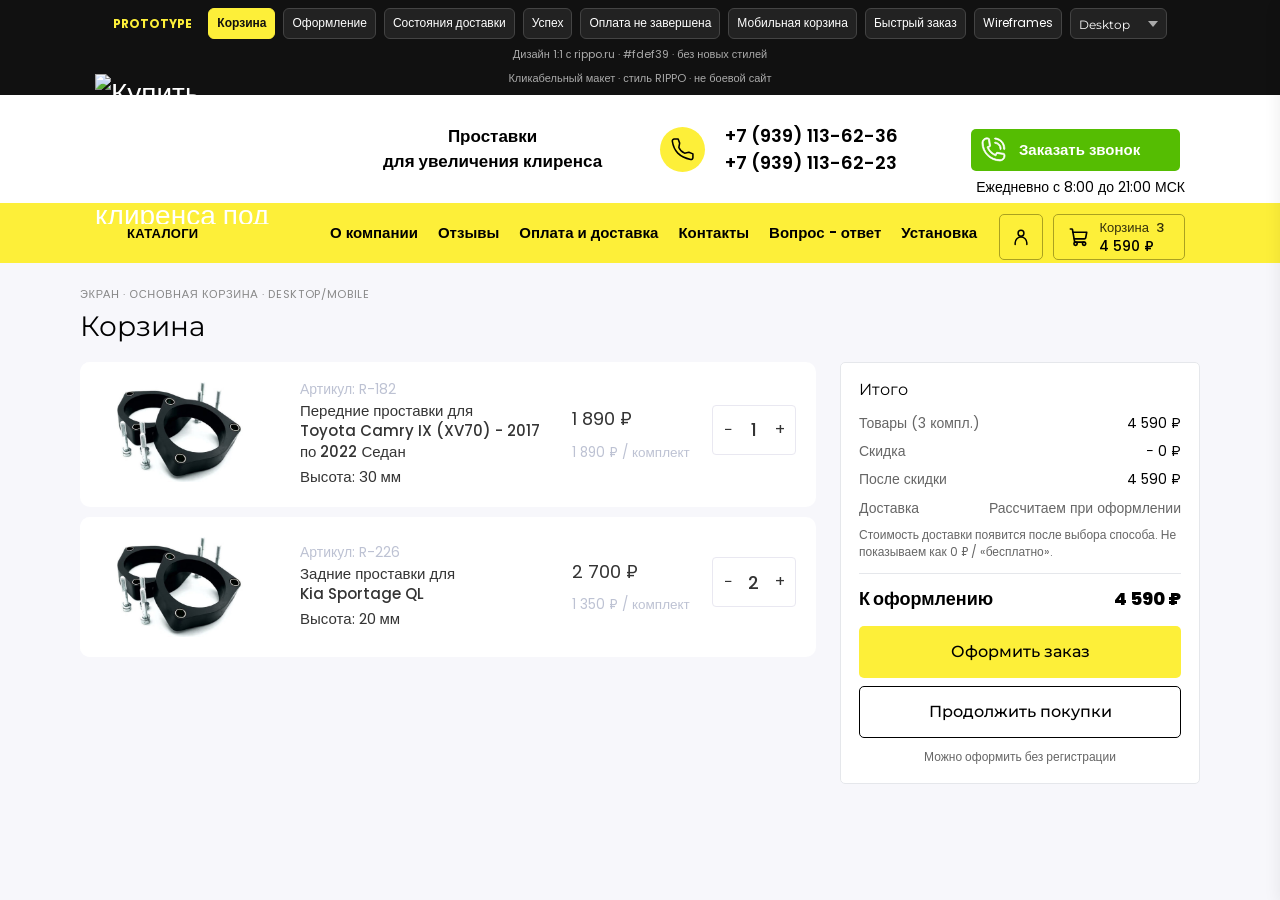
==== commit 65ef35c3: "Proto bar: align Desktop select with Wireframes (same height, color, baseline) Co-authored-by: Curso" ====
--- a/prototype/index.html
+++ b/prototype/index.html
@@ -9,8 +9,8 @@
   <!-- CSS шапки 1:1 с rippo.ru -->
   <link rel="stylesheet" href="css/rippo-site-mclib.css" />
   <link rel="stylesheet" href="css/rippo-site-local.css" />
-  <link rel="stylesheet" href="css/rippo.css?v=20261126m" />
-  <link rel="stylesheet" href="css/header-bridge.css?v=20261126m" />
+  <link rel="stylesheet" href="css/rippo.css?v=20261126n" />
+  <link rel="stylesheet" href="css/header-bridge.css?v=20261126n" />
 </head>
 <body>
   <div class="proto-bar">
@@ -27,10 +27,6 @@
       <option value="desktop">Desktop</option>
       <option value="mobile">Mobile 390</option>
     </select>
-    <label class="proto-token" title="Ключ DaData для живых подсказок адреса">
-      DaData
-      <input id="dadata-token" type="password" placeholder="API-ключ" autocomplete="off" />
-    </label>
     <span style="color:#aaa;font-size:11px">Дизайн 1:1 с rippo.ru · #fdef39 · без новых стилей</span>
     <span class="proto-note">Кликабельный макет · стиль RIPPO · не боевой сайт</span>
   </div>
@@ -737,6 +733,6 @@
 
   <script src="https://cdn.jsdelivr.net/npm/@dadata/suggestions@25.11.0/dist/suggestions.min.js"></script>
   <script src="js/plugins.js"></script>
-  <script src="js/app.js?v=20261126m"></script>
+  <script src="js/app.js?v=20261126n"></script>
 </body>
 </html>
--- a/prototype/css/rippo.css
+++ b/prototype/css/rippo.css
@@ -48,13 +48,32 @@
   border-radius: 6px; padding: 6px 8px; cursor: pointer;
   font-size: 12px; line-height: 1.2; height: 31px;
   box-sizing: border-box; flex: 0 0 auto; width: auto;
+  margin: 0; vertical-align: middle; align-self: center;
   -webkit-appearance: none; appearance: none;
 }
+.proto-bar select#viewport,
 .proto-bar select {
-  padding-right: 22px;
-  background-image: url("data:image/svg+xml,%3Csvg xmlns='http://www.w3.org/2000/svg' width='10' height='6' viewBox='0 0 10 6'%3E%3Cpath fill='%23aaa' d='M0 0l5 6 5-6z'/%3E%3C/svg%3E");
-  background-repeat: no-repeat;
-  background-position: right 8px center;
+  display: inline-flex;
+  align-items: center;
+  height: 31px !important;
+  min-height: 31px;
+  max-height: 31px;
+  padding: 0 22px 0 8px !important;
+  margin: 0 !important;
+  background-color: #222 !important;
+  color: #fff !important;
+  border: 1px solid #444 !important;
+  border-radius: 6px;
+  font-size: 12px !important;
+  line-height: 31px !important;
+  background-image: url("data:image/svg+xml,%3Csvg xmlns='http://www.w3.org/2000/svg' width='10' height='6' viewBox='0 0 10 6'%3E%3Cpath fill='%23aaa' d='M0 0l5 6 5-6z'/%3E%3C/svg%3E") !important;
+  background-repeat: no-repeat !important;
+  background-position: right 8px center !important;
+  background-size: 10px 6px;
+}
+.proto-bar select:focus {
+  outline: 1px solid #666;
+  outline-offset: 0;
 }
 .proto-bar button.active { background: var(--yellow); color: #111; border-color: var(--yellow); font-weight: 700; }
 .proto-note {
@@ -62,12 +81,12 @@
 }
 .proto-token {
   display: inline-flex; align-items: center; gap: 6px;
-  color: #ccc; font-size: 11px;
+  color: #ccc; font-size: 11px; height: 31px; align-self: center;
 }
 .proto-token input {
   width: 120px; height: 28px; border-radius: 6px;
   border: 1px solid #444; background: #1a1a1a; color: #fff;
-  padding: 0 8px; font-size: 12px;
+  padding: 0 8px; font-size: 12px; box-sizing: border-box;
 }
 .plugin-badge {
   display: inline-block;
--- a/prototype/css/header-bridge.css
+++ b/prototype/css/header-bridge.css
@@ -12,6 +12,28 @@
 .header__cart-btn,
 .js-cart-trigger {
   cursor: pointer;
+}
+
+/* Desktop: «Заказать звонок» чуть ниже относительно блока телефонов / соседних кнопок */
+body:not(.mobile) .header__desktop .header__group--acc_action_cart {
+  justify-content: flex-end;
+  padding-top: 18px;
+}
+body:not(.mobile) .header__desktop button.hf92j3dks8-btn1.pc1 {
+  margin-top: 6px;
+  align-self: flex-end;
+}
+
+/* Иконки аккаунта/корзины на жёлтой полосе — на одной линии с пунктами меню */
+body:not(.mobile) .header__row--03 .header-block-acc-cart {
+  align-items: center;
+  margin-top: 4px;
+}
+body:not(.mobile) .header__row--03 .header__acc-btn,
+body:not(.mobile) .header__row--03 .header__cart-btn {
+  display: inline-flex;
+  align-items: center;
+  transform: translateY(2px);
 }
 
 .header__cart-total .cart-total-counter {
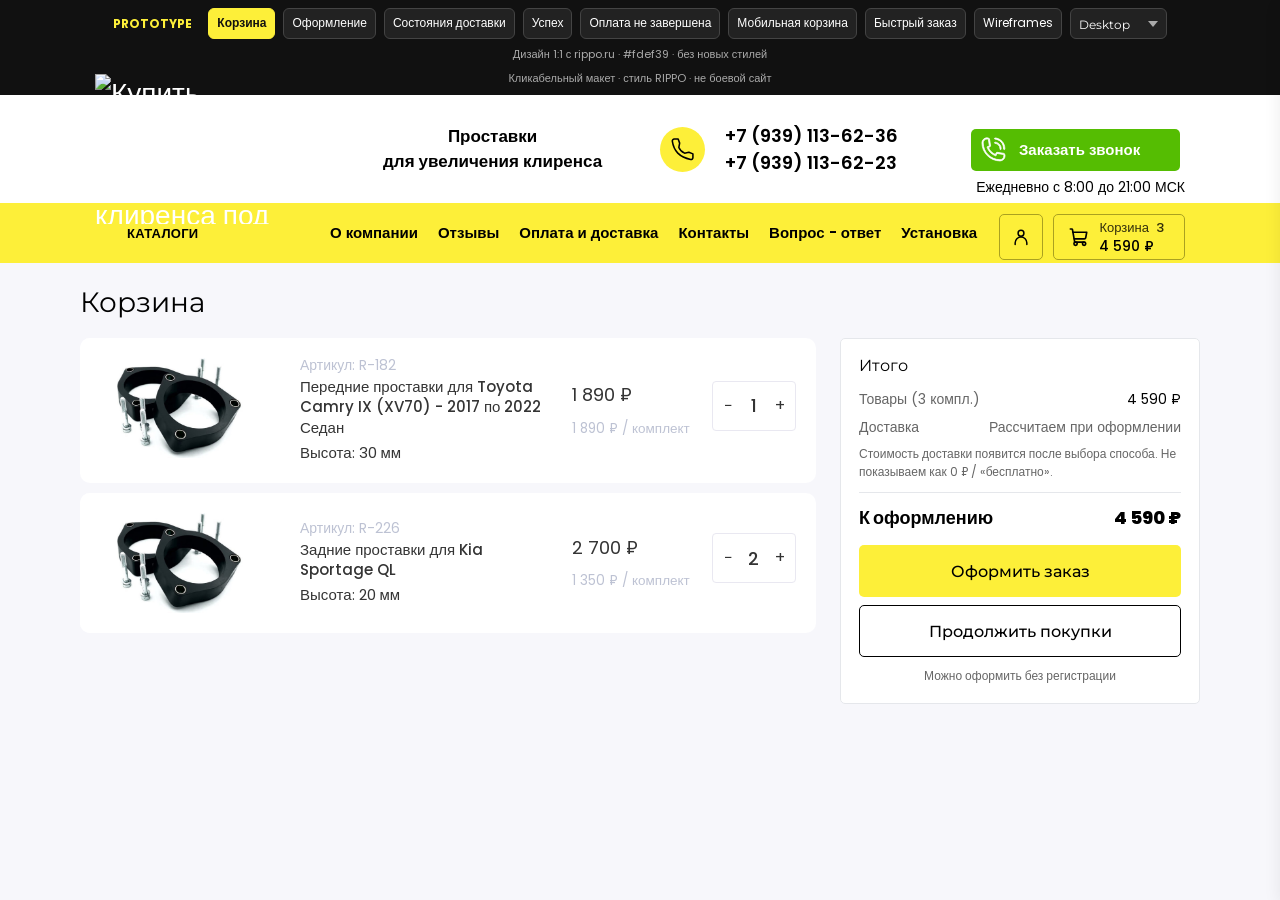
==== commit fe4ec41d: "Fix mobile cart UX and deploy cache-bust. Sync sticky counters, empty cart state, catalog menu like " ====
--- a/prototype/index.html
+++ b/prototype/index.html
@@ -9,8 +9,8 @@
   <!-- CSS шапки 1:1 с rippo.ru -->
   <link rel="stylesheet" href="css/rippo-site-mclib.css" />
   <link rel="stylesheet" href="css/rippo-site-local.css" />
-  <link rel="stylesheet" href="css/rippo.css?v=20261126n" />
-  <link rel="stylesheet" href="css/header-bridge.css?v=20261126n" />
+  <link rel="stylesheet" href="css/rippo.css?v=20261126y" />
+  <link rel="stylesheet" href="css/header-bridge.css?v=20261126y" />
 </head>
 <body>
   <div class="proto-bar">
@@ -20,7 +20,7 @@
     <button type="button" data-screen="delivery-states">Состояния доставки</button>
     <button type="button" data-screen="result-ok">Успех</button>
     <button type="button" data-screen="result-pay">Оплата не завершена</button>
-    <button type="button" data-screen="cart-mobile">Мобильная корзина</button>
+    <button type="button" id="goto-mobile-cart">Мобильная корзина</button>
     <button type="button" data-screen="quick">Быстрый заказ</button>
     <button type="button" data-screen="wire">Wireframes</button>
     <select id="viewport">
@@ -33,17 +33,21 @@
 
   <div id="site-shell" class="frame-desktop">
   <!-- HEADER 1:1 с https://rippo.ru/ (class="header header--v3") -->
-  <header class="header header--v3"><div class="container-fluid"><div class="header__mobile "><div class="header-mobole-row-01"><a class="header__logo" href="#" data-go="cart"><img src="https://rippo.ru/media/u8gkD32uOsZHUl8zizG7S00QDw04KI-metabG9nby5zdmc=-.svg" title="Купить проставки для увеличения клиренса под пружины стойки в Москве - RIPPO" alt="Купить проставки для увеличения клиренса под пружины стойки в Москве - RIPPO"></a><div class="text-header-block">Проставки<br>для увеличения клиренса</div></div><div class="header-mobole-row-02"><div class="header-mobole-row-02__flex flex items-center space-x-2 justify-center md:justify-start"><div><div class="flex space-x-2 justify-center odugfnujndfg"><a noload="" rel="nofollow" href="#callback-footer" data-fancybox="" class="footD23"></a></div></div><div class="3u4foho3i4gn"><a noload="" href="tel:+79391136236" class="header-mobile-phone font-bold lg:text-lg block">+7 (939) 113-62-36</a><a noload="" href="tel:+79391136223" class="header-mobile-phone font-bold lg:text-lg block">+7 (939) 113-62-23</a></div></div><p class="working text-center">Ежедневно с 8:00 до 21:00 МСК</p><div class="dasdsadsa24"><button class="hf92j3dks8-btn1 pc1" noload="" href="#callBack" data-fancybox="">Заказать звонок</button><a class="header__catalog-link callback_a callback_href sdfg453h" noload="" href="#callback-footer" data-fancybox=""><span class="header__catalog-link-text">Консультация специалиста</span></a></div></div></div><div class="header__desktop"><div class="header__row header__row--02 "><a class="header__logo" href="#" data-go="cart"><img src="https://rippo.ru/media/u8gkD32uOsZHUl8zizG7S00QDw04KI-metabG9nby5zdmc=-.svg" title="Купить проставки для увеличения клиренса под пружины стойки в Москве - RIPPO" alt="Купить проставки для увеличения клиренса под пружины стойки в Москве - RIPPO"></a><div class="text-header-block">Проставки<br>для увеличения клиренса</div><div class="header__call"><div class="md:block bg-site_yellow rounded-full p-2"><svg fill="none" height="24" stroke-width="1.5" viewBox="0 0 24 24" width="24" xmlns="http://www.w3.org/2000/svg" class="h-8 w-8"><path d="M18.1182 14.702L14 15.5C11.2183 14.1038 9.5 12.5 8.5 10L9.26995 5.8699L7.81452 2L4.0636 2C2.93605 2 2.04814 2.93178 2.21654 4.04668C2.63695 6.83 3.87653 11.8765 7.5 15.5C11.3052 19.3052 16.7857 20.9564 19.802 21.6127C20.9668 21.8662 22 20.9575 22 19.7655L22 16.1812L18.1182 14.702Z" stroke="currentColor" stroke-linecap="round" stroke-linejoin="round"></path></svg></div><div class="header-call-block"><div><a class="header__call-link" noload="" href="tel:+79391136236">+7 (939) 113-62-36</a></div><div><a class="header__call-link" noload="" href="tel:+79391136223">+7 (939) 113-62-23</a></div></div></div><div class="header__group header__group--acc_action_cart"><button class="hf92j3dks8-btn1 pc1" noload="" href="#callBack" data-fancybox="">Заказать звонок</button><div class="md:flex space-x-2 justify-center mob1"><a noload="" rel="nofollow" href="#callback-footer" data-fancybox="" class="footD23"></a></div><p class="text-color-black text-sm md:text-[10px] lg:text-sm text-center">Ежедневно с 8:00 до 21:00 МСК</p></div></div><div class="header__row header__row--03"><div class="header__catalog header__catalog--fullwidth"><button class="header__catalog-btn" type="button" data-open-catalog="1"><svg class="icon-catalog"><use xlink:href="https://rippo.ru/media/sprite.svg#icon-catalog" href="https://rippo.ru/media/sprite.svg#icon-catalog"></use></svg> Каталоги </button></div><div class="header__tags"><ul class="header__tags-menu"><li><a class="header__tags-btn" href="https://rippo.ru/about/">О компании</a></li><li class=""><a class="header__tags-btn" href="https://rippo.ru/reviews/">Отзывы</a></li><li class="has_callback_href"><a class="header__tags-btn" href="https://rippo.ru/oplata-i-dostavka/">Оплата и доставка</a></li><li><a class="header__tags-btn" href="https://rippo.ru/contacts/">Контакты</a></li><li class="has_callback_href"><a class="header__tags-btn" href="https://rippo.ru/faq/">Вопрос - ответ</a></li><li><a class="header__tags-btn" href="https://rippo.ru/ustanovka-prostavok-dlya-uvelicheniya-klirensa/">Установка</a></li></ul></div><div class="header-block-acc-cart"><div class="header__acc"><a class="header__acc-btn" href="https://rippo.ru/singin/" aria-label="Личный кабинет" title="Личный кабинет"><svg class="icon-acc" viewBox="0 0 24 24" xmlns="http://www.w3.org/2000/svg" aria-hidden="true" focusable="false"><circle cx="12" cy="7.5" r="3.5" fill="none" stroke="currentColor" stroke-width="1.8"></circle><path d="M5 21v-2a7 7 0 0 1 14 0v2" fill="none" stroke="currentColor" stroke-width="1.8" stroke-linecap="round"></path></svg></a></div><div class="header__cart" id="cart"><a class="header__cart-btn js-cart-call" noload="" href="#" id="open-drawer"><svg class="icon-cart"></svg><span class="header__cart-total js-cart-total"><span id="cart-total"><span id="cart-total"><mark><span class="cart-total-text adadssda2">Корзина</span> <span id="cart-count" class="cart-total-counter mobClssCart">3</span></mark><span class="cart-total-text apdPriceJs" id="cart-sum-head">4 590 ₽</span></span></span></span></a></div></div></div></div></div>
+  <header class="header header--v3"><div class="container-fluid"><div class="header__mobile "><div class="header-mobole-row-01"><a class="header__logo" href="#" data-go="cart"><img src="https://rippo.ru/media/u8gkD32uOsZHUl8zizG7S00QDw04KI-metabG9nby5zdmc=-.svg" title="Купить проставки для увеличения клиренса под пружины стойки в Москве - RIPPO" alt="Купить проставки для увеличения клиренса под пружины стойки в Москве - RIPPO"></a><div class="text-header-block">Проставки<br>для увеличения клиренса</div></div><div class="header-mobole-row-02"><div class="header-mobole-row-02__flex flex items-center space-x-2 justify-center md:justify-start"><div><div class="flex space-x-2 justify-center odugfnujndfg"><a noload="" rel="nofollow" href="#callback-footer" data-fancybox="" class="footD23"></a></div></div><div class="3u4foho3i4gn"><a noload="" href="tel:+79391136236" class="header-mobile-phone font-bold lg:text-lg block">+7 (939) 113-62-36</a><a noload="" href="tel:+79391136223" class="header-mobile-phone font-bold lg:text-lg block">+7 (939) 113-62-23</a></div></div><p class="working text-center">Ежедневно с 8:00 до 21:00 МСК</p><div class="dasdsadsa24"><button class="hf92j3dks8-btn1 pc1" noload="" href="#callBack" data-fancybox="">Заказать звонок</button><a class="header__catalog-link callback_a callback_href sdfg453h" noload="" href="#callback-footer" data-fancybox=""><span class="header__catalog-link-text">Консультация специалиста</span></a></div></div></div><div class="header__desktop"><div class="header__row header__row--02 "><a class="header__logo" href="#" data-go="cart"><img src="https://rippo.ru/media/u8gkD32uOsZHUl8zizG7S00QDw04KI-metabG9nby5zdmc=-.svg" title="Купить проставки для увеличения клиренса под пружины стойки в Москве - RIPPO" alt="Купить проставки для увеличения клиренса под пружины стойки в Москве - RIPPO"></a><div class="text-header-block">Проставки<br>для увеличения клиренса</div><div class="header__call"><div class="md:block bg-site_yellow rounded-full p-2"><svg fill="none" height="24" stroke-width="1.5" viewBox="0 0 24 24" width="24" xmlns="http://www.w3.org/2000/svg" class="h-8 w-8"><path d="M18.1182 14.702L14 15.5C11.2183 14.1038 9.5 12.5 8.5 10L9.26995 5.8699L7.81452 2L4.0636 2C2.93605 2 2.04814 2.93178 2.21654 4.04668C2.63695 6.83 3.87653 11.8765 7.5 15.5C11.3052 19.3052 16.7857 20.9564 19.802 21.6127C20.9668 21.8662 22 20.9575 22 19.7655L22 16.1812L18.1182 14.702Z" stroke="currentColor" stroke-linecap="round" stroke-linejoin="round"></path></svg></div><div class="header-call-block"><div><a class="header__call-link" noload="" href="tel:+79391136236">+7 (939) 113-62-36</a></div><div><a class="header__call-link" noload="" href="tel:+79391136223">+7 (939) 113-62-23</a></div></div></div><div class="header__group header__group--acc_action_cart"><button class="hf92j3dks8-btn1 pc1" noload="" href="#callBack" data-fancybox="">Заказать звонок</button><div class="md:flex space-x-2 justify-center mob1"><a noload="" rel="nofollow" href="#callback-footer" data-fancybox="" class="footD23"></a></div><p class="text-color-black text-sm md:text-[10px] lg:text-sm text-center">Ежедневно с 8:00 до 21:00 МСК</p></div></div><div class="header__row header__row--03"><div class="header__catalog header__catalog--fullwidth"><button class="header__catalog-btn" type="button" data-open-catalog="1"><svg class="icon-catalog"><use xlink:href="https://rippo.ru/media/sprite.svg#icon-catalog" href="https://rippo.ru/media/sprite.svg#icon-catalog"></use></svg> Каталоги </button></div><div class="header__tags"><ul class="header__tags-menu"><li><a class="header__tags-btn" href="https://rippo.ru/about/">О компании</a></li><li class=""><a class="header__tags-btn" href="https://rippo.ru/reviews/">Отзывы</a></li><li class="has_callback_href"><a class="header__tags-btn" href="https://rippo.ru/oplata-i-dostavka/">Оплата и доставка</a></li><li><a class="header__tags-btn" href="https://rippo.ru/contacts/">Контакты</a></li><li class="has_callback_href"><a class="header__tags-btn" href="https://rippo.ru/faq/">Вопрос - ответ</a></li><li><a class="header__tags-btn" href="https://rippo.ru/ustanovka-prostavok-dlya-uvelicheniya-klirensa/">Установка</a></li></ul></div><div class="header-block-acc-cart"><div class="header__acc"><a class="header__acc-btn" href="https://rippo.ru/singin/" aria-label="Личный кабинет" title="Личный кабинет"><svg class="icon-acc" viewBox="0 0 24 24" xmlns="http://www.w3.org/2000/svg" aria-hidden="true" focusable="false"><circle cx="12" cy="7.5" r="3.5" fill="none" stroke="currentColor" stroke-width="1.8"></circle><path d="M5 21v-2a7 7 0 0 1 14 0v2" fill="none" stroke="currentColor" stroke-width="1.8" stroke-linecap="round"></path></svg></a></div><div class="header__cart" id="cart"><a class="header__cart-btn js-cart-call" noload="" href="#" id="open-drawer"><svg class="icon-cart"></svg><span class="header__cart-total js-cart-total"><span id="cart-total"><mark><span class="cart-total-text adadssda2">Корзина</span> <span id="cart-count" class="cart-total-counter mobClssCart">3</span></mark><span class="cart-total-text apdPriceJs" id="cart-sum-head">4 590 ₽</span></span></a></div></div></div></div></div>
 </header>
 
   <div id="app-frame">
 <!-- SCREEN: CART -->
     <section class="screen active" id="screen-cart">
       <div class="page">
-        <div class="wire-label">Экран · Основная корзина · desktop/mobile</div>
         <h1>Корзина</h1>
         <div class="grid-checkout">
           <div class="cart cart--proto">
+            <div class="cart-empty" id="cart-empty" hidden>
+              <p class="cart-empty__title">Корзина пуста</p>
+              <p class="cart-empty__text">Добавьте проставки из каталога — и оформите заказ без регистрации.</p>
+              <a class="btn btn-primary" href="https://rippo.ru/katalog-prostavok/" target="_blank" rel="noopener">Перейти в каталог</a>
+            </div>
             <ul class="cart__list">
               <li class="cart__item" data-line="1">
                 <div class="cart__item-image">
@@ -51,7 +55,7 @@
                 </div>
                 <div class="cart__item-desc">
                   <span class="cart__item-id">Артикул: R-182</span>
-                  <a class="cart__item-title" href="#">Передние проставки для<br>Toyota Camry IX (XV70) - 2017 по 2022 Седан</a>
+                  <a class="cart__item-title" href="#">Передние проставки для Toyota<br>Camry IX (XV70) - 2017 по 2022 Седан</a>
                   <p class="cart__item-text">Высота: 30 мм</p>
                 </div>
                 <div class="cart__item-price">
@@ -77,7 +81,7 @@
                 </div>
                 <div class="cart__item-desc">
                   <span class="cart__item-id">Артикул: R-226</span>
-                  <a class="cart__item-title" href="#">Задние проставки для<br>Kia Sportage QL</a>
+                  <a class="cart__item-title" href="#">Задние проставки для Kia<br>Sportage QL</a>
                   <p class="cart__item-text">Высота: 20 мм</p>
                 </div>
                 <div class="cart__item-price">
@@ -103,13 +107,13 @@
           <aside class="card summary" id="cart-summary">
             <h2>Итого</h2>
             <div class="summary-row"><span class="dim">Товары (3 компл.)</span><span id="sum-goods">4 590 ₽</span></div>
-            <div class="summary-row"><span class="dim">Скидка</span><span id="sum-discount">− 0 ₽</span></div>
-            <div class="summary-row"><span class="dim">После скидки</span><span id="sum-after">4 590 ₽</span></div>
+            <div class="summary-row hidden"><span class="dim">Скидка</span><span id="sum-discount">− 0 ₽</span></div>
+            <div class="summary-row hidden"><span class="dim">После скидки</span><span id="sum-after">4 590 ₽</span></div>
             <div class="summary-row"><span class="dim">Доставка</span><span class="dim" id="sum-delivery">Рассчитаем при оформлении</span></div>
             <div class="hint">Стоимость доставки появится после выбора способа. Не показываем как 0 ₽ / «бесплатно».</div>
             <div class="summary-row total"><span>К оформлению</span><span id="sum-total">4 590 ₽</span></div>
             <div class="btn-row">
-              <button class="btn btn-primary" type="button" data-go="checkout">Оформить заказ</button>
+              <button class="btn btn-primary" type="button" data-go="checkout" id="cart-checkout-btn">Оформить заказ</button>
               <button class="btn btn-secondary" type="button" id="continue-shopping">Продолжить покупки</button>
             </div>
             <p class="hint" style="text-align:center;margin-top:10px">Можно оформить без регистрации</p>
@@ -129,7 +133,7 @@
           <div class="line drawer-line" data-line="1">
             <img class="thumb" src="media/prostavka.jpg" alt="Проставка 30 мм" width="64" height="64" />
             <div>
-              <p class="line-title">Передние проставки для<br>Toyota Camry IX (XV70) - 2017 по 2022 Седан</p>
+              <p class="line-title">Передние проставки для Toyota<br> Camry IX (XV70) - 2017 по 2022 Седан</p>
               <div class="line-meta">Высота: 30 мм<br><b>1 890 ₽</b> за комплект</div>
               <div class="qty">
                 <button type="button" data-qty="-1">−</button>
@@ -142,7 +146,7 @@
           <div class="line drawer-line" data-line="2">
             <img class="thumb" src="media/prostavka.jpg" alt="Проставка 20 мм" width="64" height="64" />
             <div>
-              <p class="line-title">Задние проставки для<br>Kia Sportage QL</p>
+              <p class="line-title">Задние проставки для Kia<br> Sportage QL</p>
               <div class="line-meta">Высота: 20 мм<br><b>1 350 ₽</b> за комплект</div>
               <div class="qty">
                 <button type="button" data-qty="-1">−</button>
@@ -209,7 +213,7 @@
                 </div>
                 <div class="cart__item-desc">
                   <span class="cart__item-id">Артикул: R-182</span>
-                  <a class="cart__item-title" href="#">Передние проставки для<br>Toyota Camry IX (XV70) - 2017 по 2022 Седан</a>
+                  <a class="cart__item-title" href="#">Передние проставки для Toyota<br> Camry IX (XV70) - 2017 по 2022 Седан</a>
                   <p class="cart__item-text">Высота: 30 мм</p>
                 </div>
                 <div class="cart__item-price">
@@ -235,7 +239,7 @@
                 </div>
                 <div class="cart__item-desc">
                   <span class="cart__item-id">Артикул: R-226</span>
-                  <a class="cart__item-title" href="#">Задние проставки для<br>Kia Sportage QL</a>
+                  <a class="cart__item-title" href="#">Задние проставки для Kia<br> Sportage QL</a>
                   <p class="cart__item-text">Высота: 20 мм</p>
                 </div>
                 <div class="cart__item-price">
@@ -449,7 +453,7 @@
           <div class="checkout-footer" id="block-confirm">
             <div class="checkout-total-box">
               <div class="summary-row"><span class="dim">Товары</span><span id="chk-goods">4 590 ₽</span></div>
-              <div class="summary-row"><span class="dim">Скидка</span><span id="chk-discount">− 0 ₽</span></div>
+              <div class="summary-row hidden"><span class="dim">Скидка</span><span id="chk-discount">− 0 ₽</span></div>
               <div class="summary-row"><span class="dim">Доставка</span><span id="chk-delivery">350 ₽</span></div>
               <div class="summary-row hidden" id="chk-fee-row"><span class="dim">Комиссия COD 3%</span><span id="chk-fee">138 ₽</span></div>
               <div class="summary-row total"><span>Итого</span><span id="chk-total">4 940 ₽</span></div>
@@ -534,8 +538,8 @@
         <div class="card">
           <h1 style="font-size:22px;margin-bottom:8px">Быстрый заказ</h1>
           <div class="banner banner-warn">Форма обратной связи: заявка менеджеру, не оплаченный заказ. Дальше всё выяснит менеджер.</div>
-          <div class="field"><label>Имя <span class="req">*</span></label><input placeholder="Иван" /></div>
-          <div class="field"><label>Телефон <span class="req">*</span></label><input type="tel" placeholder="+7 900 123-45-67" /></div>
+          <div class="field" id="quick-name-field"><label>Имя <span class="req">*</span></label><input data-quick="name" placeholder="Иван" autocomplete="given-name" /><p class="error-text hidden">Укажите имя</p></div>
+          <div class="field" id="quick-phone-field"><label>Телефон <span class="req">*</span></label><input data-quick="phone" type="tel" placeholder="+7 900 123-45-67" autocomplete="tel" /><p class="error-text hidden">Укажите телефон полностью</p></div>
           <div class="field"><label>Текст вопроса</label><textarea placeholder="Необязательно — менеджер уточнит детали"></textarea></div>
           <button class="btn btn-primary" type="button" id="quick-send">Отправить заявку</button>
           <button class="btn btn-secondary" type="button" data-go="checkout" style="width:100%;margin-top:8px">Оформить заказ на сайте</button>
@@ -602,32 +606,33 @@
     <span class="header__sticky-text">Главная</span>
   </a>
   <div class="md:hidden z-50">
-    <button type="button" class="pt-1 cursor-pointer mobile-menu-links-button" id="mobile-menu-toggle">
-      <svg viewBox="0 0 52 52" xmlns="http://www.w3.org/2000/svg" class="h-6 w-6 m-auto"><path d="M50,12.5H2a2,2,0,0,1,0-4H50a2,2,0,0,1,0,4Z"></path><path d="M50,28H2a2,2,0,0,1,0-4H50a2,2,0,0,1,0,4Z"></path><path d="M50,43.5H2a2,2,0,0,1,0-4H50a2,2,0,0,1,0,4Z"></path></svg>
+    <button type="button" class="pt-1 cursor-pointer mobile-menu-links-button" id="mobile-menu-toggle" aria-expanded="false" aria-controls="mobile-menu-links">
+      <svg viewBox="0 0 52 52" xmlns="http://www.w3.org/2000/svg" class="h-6 w-6 m-auto" aria-hidden="true"><path d="M50,12.5H2a2,2,0,0,1,0-4H50a2,2,0,0,1,0,4Z"></path><path d="M50,28H2a2,2,0,0,1,0-4H50a2,2,0,0,1,0,4Z"></path><path d="M50,43.5H2a2,2,0,0,1,0-4H50a2,2,0,0,1,0,4Z"></path></svg>
       <span class="header__sticky-text">Каталог</span>
     </button>
-    <div class="absolute bottom-full mobile-menu-links-block bg-site_yellow p-4 text-left rounded-md" id="mobile-menu-links">
+    <div class="absolute bottom-full mobile-menu-links-block bg-site_yellow p-4 text-left rounded-md" id="mobile-menu-links" hidden>
       <ul class="font-bold space-y-2">
         <li><a href="https://rippo.ru/katalog-prostavok/" target="_blank" rel="noopener">Каталог проставок</a></li>
+        <li><a href="https://rippo.ru/zavodskie-parametry-klirensa/" target="_blank" rel="noopener">Клиренс (дорожный просвет) автомобилей</a></li>
         <li><a href="https://rippo.ru/about/" target="_blank" rel="noopener">О компании</a></li>
         <li><a href="https://rippo.ru/oplata-i-dostavka/" target="_blank" rel="noopener">Оплата и доставка</a></li>
         <li><a href="https://rippo.ru/ustanovka-prostavok-dlya-uvelicheniya-klirensa/" target="_blank" rel="noopener">Установка</a></li>
         <li><a href="https://rippo.ru/faq/" target="_blank" rel="noopener">Вопрос - ответ</a></li>
         <li><a href="https://rippo.ru/reviews/" target="_blank" rel="noopener">Отзывы</a></li>
         <li><a href="https://rippo.ru/contacts/" target="_blank" rel="noopener">Контакты</a></li>
+        <li><a href="https://rippo.ru/#callback-footer" target="_blank" rel="noopener">Консультация специалиста</a></li>
       </ul>
     </div>
   </div>
   <a class="header__sticky-btn js-cart-trigger relative" href="#" id="open-drawer-mobile">
     <svg class="menu-nav__icon-svg" aria-hidden="true"></svg>
     <span class="header__sticky-text">Корзина</span>
-    <span class="header__sticky-counter"><mark><span class="cart-total-text">Корзина</span><span class="cart-total-counter">3</span></mark><span class="cart-total-text">4 590 ₽</span></span>
+    <span class="header__sticky-counter"><mark><span class="cart-total-counter">3</span></mark><span class="cart-total-text">4 590 ₽</span></span>
   </a>
   <a class="header__sticky-btn" href="https://rippo.ru/singin/" target="_blank" rel="noopener">
     <span><svg class="icon-nav-acc" viewBox="0 0 24 24" xmlns="http://www.w3.org/2000/svg" aria-hidden="true"><circle cx="12" cy="7.5" r="3.5" fill="none" stroke="currentColor" stroke-width="1.8"></circle><path d="M5 21v-2a7 7 0 0 1 14 0v2" fill="none" stroke="currentColor" stroke-width="1.8" stroke-linecap="round"></path></svg></span>
     <span class="header__sticky-text">Войти</span>
   </a>
-</div>
 </div>
 
   <!-- DRAWER -->
@@ -649,7 +654,7 @@
           <div class="rp-item__image"><img src="media/prostavka.jpg" alt="Передние проставки" width="124" height="82" /></div>
           <div class="rp-item__desc">
             <span class="rp-item__id">R-182</span>
-            <a class="rp-item__title" href="#">Передние проставки для<br>Toyota Camry IX (XV70) - 2017 по 2022 Седан</a>
+            <a class="rp-item__title" href="#">Передние проставки для Toyota<br> Camry IX (XV70) - 2017 по 2022 Седан</a>
             <p class="rp-item__text">Высота: 30 мм</p>
           </div>
           <div class="rp-item__bottom">
@@ -671,7 +676,7 @@
           <div class="rp-item__image"><img src="media/prostavka.jpg" alt="Задние проставки" width="124" height="82" /></div>
           <div class="rp-item__desc">
             <span class="rp-item__id">R-226</span>
-            <a class="rp-item__title" href="#">Задние проставки для<br>Kia Sportage QL</a>
+            <a class="rp-item__title" href="#">Задние проставки для Kia<br> Sportage QL</a>
             <p class="rp-item__text">Высота: 20 мм</p>
           </div>
           <div class="rp-item__bottom">
@@ -697,7 +702,7 @@
         <table class="rp-data__table">
           <tbody>
             <tr><td>Сумма</td><td class="text-right" id="drawer-goods">4 590 ₽</td></tr>
-            <tr><td>Скидка для всех</td><td class="text-right" id="drawer-discount">− 0 ₽</td></tr>
+            <tr class="hidden" data-discount-row><td>Скидка для всех</td><td class="text-right" id="drawer-discount">− 0 ₽</td></tr>
           </tbody>
           <tfoot>
             <tr><td>Итого</td><td class="text-right" id="drawer-sum">4 590 ₽</td></tr>
@@ -714,6 +719,7 @@
       </div>
     </div>
   </aside>
+</div>
 
   <!-- Выбор ПВЗ на Яндекс.Карте -->
   <div class="overlay" id="cdek-overlay"></div>
@@ -733,6 +739,14 @@
 
   <script src="https://cdn.jsdelivr.net/npm/@dadata/suggestions@25.11.0/dist/suggestions.min.js"></script>
   <script src="js/plugins.js"></script>
-  <script src="js/app.js?v=20261126n"></script>
+  <div class="callback-stub-overlay" id="callback-stub-overlay" hidden></div>
+  <div class="callback-stub" id="callback-stub" role="dialog" aria-modal="true" aria-labelledby="callback-stub-title" hidden>
+    <button type="button" class="callback-stub__close" id="callback-stub-close" aria-label="Закрыть">×</button>
+    <h2 id="callback-stub-title">Обратный звонок</h2>
+    <p>В прототипе форма заявки не отправляется. На боевом сайте здесь откроется окно «Заказать звонок» / консультации.</p>
+    <a class="btn btn-primary" href="tel:+79391136236">Позвонить +7 (939) 113-62-36</a>
+  </div>
+
+  <script src="js/app.js?v=20261126y"></script>
 </body>
 </html>
--- a/prototype/css/rippo.css
+++ b/prototype/css/rippo.css
@@ -562,19 +562,16 @@
   box-sizing: border-box;
 }
 
-/* Drawer на телефоне — на всю ширину экрана */
-body.mobile .drawer.rp-drawer {
-  width: 100%;
-  max-width: 390px;
-  left: auto;
-  right: 0;
-  transform: translateX(100%);
-}
-body.mobile .drawer.rp-drawer.open {
-  transform: none;
-}
-body.real-phone .drawer.rp-drawer {
-  max-width: none;
+/* Mobile 390 — без выезжающей карточки корзины (только экран корзины) */
+body.mobile #overlay,
+body.mobile #drawer {
+  display: none !important;
+  pointer-events: none !important;
+}
+
+body.mobile .cart-empty {
+  margin: 12px 0 16px;
+  padding: 24px 16px;
 }
 
 /* CTA в итоге — по центру, аккуратная ширина */
@@ -876,11 +873,80 @@
 .status-icon.warn { background: #FFF8C8; color: #F57F17; }
 .status-icon.err { background: #FFEBEE; color: var(--error); }
 
-.wire-label {
-  font-size: 11px; text-transform: uppercase; letter-spacing: .06em;
-  color: #888; margin-bottom: 8px;
-}
+/* Служебные метки прототипа скрыты от демо */
+.wire-label { display: none !important; }
 .hidden { display: none !important; }
+
+.cart-empty {
+  display: none;
+  margin: 0 0 16px;
+  padding: 28px 20px;
+  text-align: center;
+  background: #fff;
+  border: 1px solid var(--line);
+  border-radius: var(--radius);
+}
+.cart-empty:not([hidden]) { display: block; }
+.cart-empty__title {
+  margin: 0 0 8px;
+  font-size: 20px;
+  font-weight: 600;
+}
+.cart-empty__text {
+  margin: 0 0 16px;
+  color: var(--muted);
+  font-size: 14px;
+  line-height: 1.4;
+}
+.cart__list.is-empty { display: none; }
+.btn.is-disabled,
+.btn[disabled],
+.btn[aria-disabled="true"] {
+  opacity: 0.45;
+  pointer-events: none;
+  cursor: not-allowed;
+}
+.cart-summary--empty .hint { opacity: 0.85; }
+
+.field.has-error input {
+  border-color: var(--error, #d32f2f);
+}
+.field .error-text {
+  margin: 4px 0 0;
+  font-size: 12px;
+  color: var(--error, #d32f2f);
+}
+.field.has-error .error-text.hidden { display: block !important; }
+
+.callback-stub-overlay {
+  position: fixed; inset: 0; z-index: 1300;
+  background: rgba(0,0,0,.45);
+  opacity: 0; pointer-events: none; transition: .2s;
+}
+.callback-stub-overlay.open { opacity: 1; pointer-events: auto; }
+.callback-stub {
+  position: fixed; z-index: 1301;
+  left: 50%; top: 50%;
+  width: min(360px, calc(100vw - 32px));
+  transform: translate(-50%, -46%);
+  background: #fff;
+  border-radius: 12px;
+  padding: 22px 20px 20px;
+  box-shadow: 0 12px 40px rgba(0,0,0,.2);
+  opacity: 0; pointer-events: none; transition: .2s;
+}
+.callback-stub.open { opacity: 1; pointer-events: auto; transform: translate(-50%, -50%); }
+.callback-stub[hidden], .callback-stub-overlay[hidden] { display: none !important; }
+.callback-stub.open:not([hidden]) { display: block; }
+.callback-stub-overlay.open:not([hidden]) { display: block; }
+.callback-stub h2 { margin: 0 24px 10px 0; font-size: 20px; }
+.callback-stub p { margin: 0 0 16px; font-size: 14px; line-height: 1.45; color: #555; }
+.callback-stub .btn { width: 100%; text-align: center; text-decoration: none; }
+.callback-stub__close {
+  position: absolute; top: 10px; right: 12px;
+  width: 32px; height: 32px; border: 0; background: transparent;
+  font-size: 24px; line-height: 1; cursor: pointer; color: #666;
+}
 @media (max-width: 900px) {
   .grid-checkout { grid-template-columns: 1fr; }
   .summary { position: static; }
--- a/prototype/css/header-bridge.css
+++ b/prototype/css/header-bridge.css
@@ -291,31 +291,65 @@
   margin: 0;
 }
 
+/* Mobile catalog menu — как на rippo.ru: жёлтый попап над sticky */
+body.mobile .sticky-header-block > .z-50 {
+  overflow: visible;
+}
 body.mobile .mobile-menu-links-block {
   position: absolute;
-  bottom: 100%;
-  left: 0;
-  right: 0;
+  bottom: calc(100% + 4px);
+  left: -72px;
+  right: auto;
+  width: 250px;
+  min-width: 250px;
+  max-width: none;
   background: #fdef39;
-  padding: 12px;
+  padding: 16px 18px;
   text-align: left;
-  border-radius: 8px 8px 0 0;
+  border-radius: 4px;
   display: none;
-  z-index: 950;
-}
-
+  z-index: 960;
+  box-shadow: 0 6px 20px rgba(0, 0, 0, 0.14);
+  box-sizing: border-box;
+}
+body.mobile #site-shell.frame-mobile .mobile-menu-links-block {
+  /* ширина не от узкой колонки sticky, а фиксированная как на rippo */
+  width: 250px;
+  min-width: 250px;
+}
 body.mobile .mobile-menu-links-block.open {
   display: block;
 }
-
+body.mobile .mobile-menu-links-block[hidden] {
+  display: none !important;
+}
+body.mobile .mobile-menu-links-block.open:not([hidden]) {
+  display: block !important;
+}
+body.mobile .mobile-menu-links-block ul {
+  list-style: none;
+  margin: 0;
+  padding: 0;
+}
+body.mobile .mobile-menu-links-block li + li {
+  margin-top: 10px;
+}
 body.mobile .mobile-menu-links-block a {
   display: block;
-  padding: 8px 4px;
+  padding: 2px 0;
+  color: #111;
+  text-decoration: none;
+  font-size: 15px;
   font-weight: 700;
+  line-height: 1.4;
+  white-space: normal;
+  word-break: normal;
+  overflow-wrap: break-word;
   min-height: auto;
   align-items: flex-start;
-}
-
+  text-align: left;
+  width: 100%;
+}
 /* «Каталог» скрыт md:hidden на широком окне — в телефонной рамке показываем, как на телефоне */
 body.mobile .sticky-header-block > .z-50 {
   position: relative;
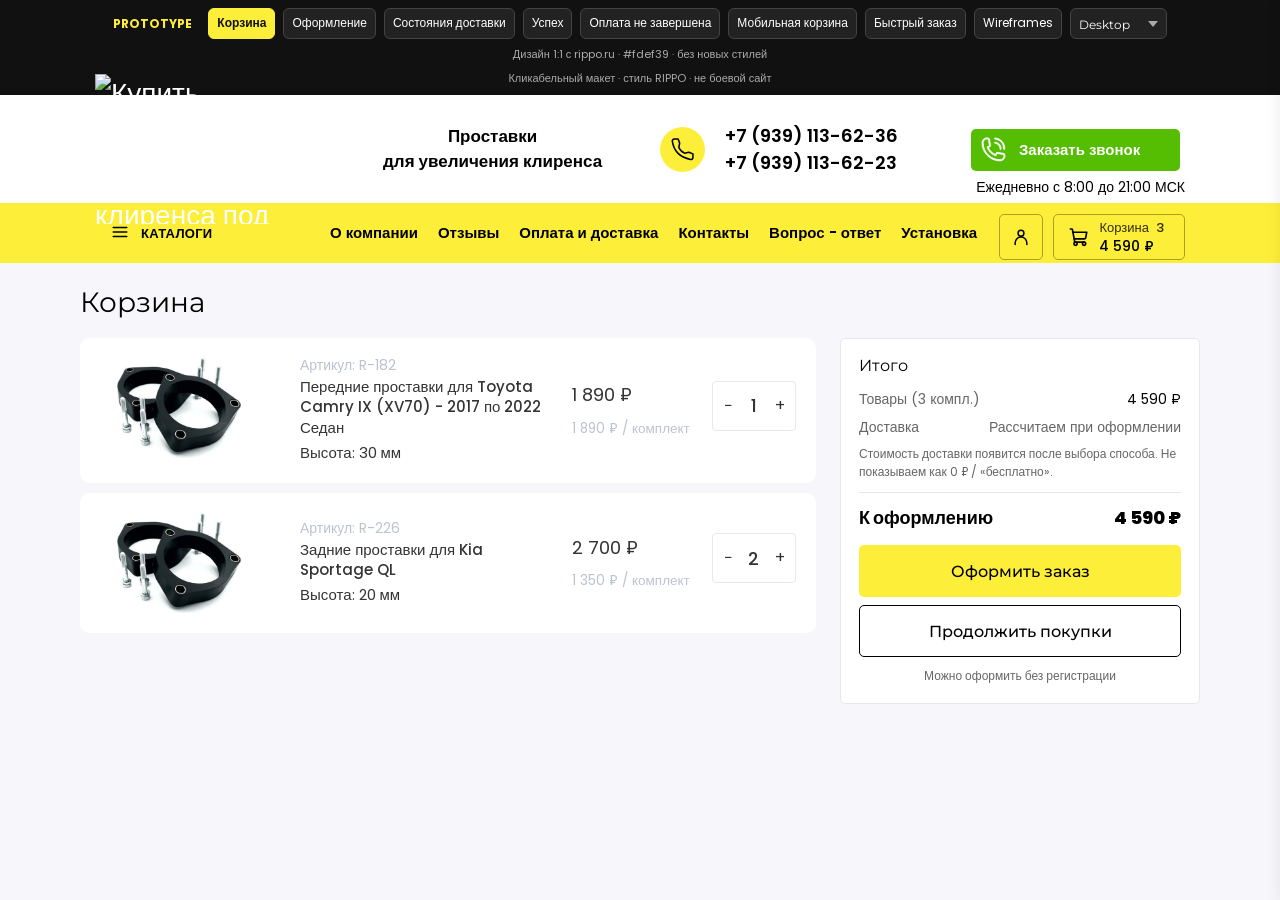
==== commit 08f61455: "Catalog button: three-line hamburger icon like rippo.ru. Co-authored-by: Cursor <cursoragent@cursor." ====
--- a/prototype/index.html
+++ b/prototype/index.html
@@ -9,8 +9,8 @@
   <!-- CSS шапки 1:1 с rippo.ru -->
   <link rel="stylesheet" href="css/rippo-site-mclib.css" />
   <link rel="stylesheet" href="css/rippo-site-local.css" />
-  <link rel="stylesheet" href="css/rippo.css?v=20261126y" />
-  <link rel="stylesheet" href="css/header-bridge.css?v=20261126y" />
+  <link rel="stylesheet" href="css/rippo.css?v=20261127a" />
+  <link rel="stylesheet" href="css/header-bridge.css?v=20261127a" />
 </head>
 <body>
   <div class="proto-bar">
@@ -33,7 +33,7 @@
 
   <div id="site-shell" class="frame-desktop">
   <!-- HEADER 1:1 с https://rippo.ru/ (class="header header--v3") -->
-  <header class="header header--v3"><div class="container-fluid"><div class="header__mobile "><div class="header-mobole-row-01"><a class="header__logo" href="#" data-go="cart"><img src="https://rippo.ru/media/u8gkD32uOsZHUl8zizG7S00QDw04KI-metabG9nby5zdmc=-.svg" title="Купить проставки для увеличения клиренса под пружины стойки в Москве - RIPPO" alt="Купить проставки для увеличения клиренса под пружины стойки в Москве - RIPPO"></a><div class="text-header-block">Проставки<br>для увеличения клиренса</div></div><div class="header-mobole-row-02"><div class="header-mobole-row-02__flex flex items-center space-x-2 justify-center md:justify-start"><div><div class="flex space-x-2 justify-center odugfnujndfg"><a noload="" rel="nofollow" href="#callback-footer" data-fancybox="" class="footD23"></a></div></div><div class="3u4foho3i4gn"><a noload="" href="tel:+79391136236" class="header-mobile-phone font-bold lg:text-lg block">+7 (939) 113-62-36</a><a noload="" href="tel:+79391136223" class="header-mobile-phone font-bold lg:text-lg block">+7 (939) 113-62-23</a></div></div><p class="working text-center">Ежедневно с 8:00 до 21:00 МСК</p><div class="dasdsadsa24"><button class="hf92j3dks8-btn1 pc1" noload="" href="#callBack" data-fancybox="">Заказать звонок</button><a class="header__catalog-link callback_a callback_href sdfg453h" noload="" href="#callback-footer" data-fancybox=""><span class="header__catalog-link-text">Консультация специалиста</span></a></div></div></div><div class="header__desktop"><div class="header__row header__row--02 "><a class="header__logo" href="#" data-go="cart"><img src="https://rippo.ru/media/u8gkD32uOsZHUl8zizG7S00QDw04KI-metabG9nby5zdmc=-.svg" title="Купить проставки для увеличения клиренса под пружины стойки в Москве - RIPPO" alt="Купить проставки для увеличения клиренса под пружины стойки в Москве - RIPPO"></a><div class="text-header-block">Проставки<br>для увеличения клиренса</div><div class="header__call"><div class="md:block bg-site_yellow rounded-full p-2"><svg fill="none" height="24" stroke-width="1.5" viewBox="0 0 24 24" width="24" xmlns="http://www.w3.org/2000/svg" class="h-8 w-8"><path d="M18.1182 14.702L14 15.5C11.2183 14.1038 9.5 12.5 8.5 10L9.26995 5.8699L7.81452 2L4.0636 2C2.93605 2 2.04814 2.93178 2.21654 4.04668C2.63695 6.83 3.87653 11.8765 7.5 15.5C11.3052 19.3052 16.7857 20.9564 19.802 21.6127C20.9668 21.8662 22 20.9575 22 19.7655L22 16.1812L18.1182 14.702Z" stroke="currentColor" stroke-linecap="round" stroke-linejoin="round"></path></svg></div><div class="header-call-block"><div><a class="header__call-link" noload="" href="tel:+79391136236">+7 (939) 113-62-36</a></div><div><a class="header__call-link" noload="" href="tel:+79391136223">+7 (939) 113-62-23</a></div></div></div><div class="header__group header__group--acc_action_cart"><button class="hf92j3dks8-btn1 pc1" noload="" href="#callBack" data-fancybox="">Заказать звонок</button><div class="md:flex space-x-2 justify-center mob1"><a noload="" rel="nofollow" href="#callback-footer" data-fancybox="" class="footD23"></a></div><p class="text-color-black text-sm md:text-[10px] lg:text-sm text-center">Ежедневно с 8:00 до 21:00 МСК</p></div></div><div class="header__row header__row--03"><div class="header__catalog header__catalog--fullwidth"><button class="header__catalog-btn" type="button" data-open-catalog="1"><svg class="icon-catalog"><use xlink:href="https://rippo.ru/media/sprite.svg#icon-catalog" href="https://rippo.ru/media/sprite.svg#icon-catalog"></use></svg> Каталоги </button></div><div class="header__tags"><ul class="header__tags-menu"><li><a class="header__tags-btn" href="https://rippo.ru/about/">О компании</a></li><li class=""><a class="header__tags-btn" href="https://rippo.ru/reviews/">Отзывы</a></li><li class="has_callback_href"><a class="header__tags-btn" href="https://rippo.ru/oplata-i-dostavka/">Оплата и доставка</a></li><li><a class="header__tags-btn" href="https://rippo.ru/contacts/">Контакты</a></li><li class="has_callback_href"><a class="header__tags-btn" href="https://rippo.ru/faq/">Вопрос - ответ</a></li><li><a class="header__tags-btn" href="https://rippo.ru/ustanovka-prostavok-dlya-uvelicheniya-klirensa/">Установка</a></li></ul></div><div class="header-block-acc-cart"><div class="header__acc"><a class="header__acc-btn" href="https://rippo.ru/singin/" aria-label="Личный кабинет" title="Личный кабинет"><svg class="icon-acc" viewBox="0 0 24 24" xmlns="http://www.w3.org/2000/svg" aria-hidden="true" focusable="false"><circle cx="12" cy="7.5" r="3.5" fill="none" stroke="currentColor" stroke-width="1.8"></circle><path d="M5 21v-2a7 7 0 0 1 14 0v2" fill="none" stroke="currentColor" stroke-width="1.8" stroke-linecap="round"></path></svg></a></div><div class="header__cart" id="cart"><a class="header__cart-btn js-cart-call" noload="" href="#" id="open-drawer"><svg class="icon-cart"></svg><span class="header__cart-total js-cart-total"><span id="cart-total"><mark><span class="cart-total-text adadssda2">Корзина</span> <span id="cart-count" class="cart-total-counter mobClssCart">3</span></mark><span class="cart-total-text apdPriceJs" id="cart-sum-head">4 590 ₽</span></span></a></div></div></div></div></div>
+  <header class="header header--v3"><div class="container-fluid"><div class="header__mobile "><div class="header-mobole-row-01"><a class="header__logo" href="#" data-go="cart"><img src="https://rippo.ru/media/u8gkD32uOsZHUl8zizG7S00QDw04KI-metabG9nby5zdmc=-.svg" title="Купить проставки для увеличения клиренса под пружины стойки в Москве - RIPPO" alt="Купить проставки для увеличения клиренса под пружины стойки в Москве - RIPPO"></a><div class="text-header-block">Проставки<br>для увеличения клиренса</div></div><div class="header-mobole-row-02"><div class="header-mobole-row-02__flex flex items-center space-x-2 justify-center md:justify-start"><div><div class="flex space-x-2 justify-center odugfnujndfg"><a noload="" rel="nofollow" href="#callback-footer" data-fancybox="" class="footD23"></a></div></div><div class="3u4foho3i4gn"><a noload="" href="tel:+79391136236" class="header-mobile-phone font-bold lg:text-lg block">+7 (939) 113-62-36</a><a noload="" href="tel:+79391136223" class="header-mobile-phone font-bold lg:text-lg block">+7 (939) 113-62-23</a></div></div><p class="working text-center">Ежедневно с 8:00 до 21:00 МСК</p><div class="dasdsadsa24"><button class="hf92j3dks8-btn1 pc1" noload="" href="#callBack" data-fancybox="">Заказать звонок</button><a class="header__catalog-link callback_a callback_href sdfg453h" noload="" href="#callback-footer" data-fancybox=""><span class="header__catalog-link-text">Консультация специалиста</span></a></div></div></div><div class="header__desktop"><div class="header__row header__row--02 "><a class="header__logo" href="#" data-go="cart"><img src="https://rippo.ru/media/u8gkD32uOsZHUl8zizG7S00QDw04KI-metabG9nby5zdmc=-.svg" title="Купить проставки для увеличения клиренса под пружины стойки в Москве - RIPPO" alt="Купить проставки для увеличения клиренса под пружины стойки в Москве - RIPPO"></a><div class="text-header-block">Проставки<br>для увеличения клиренса</div><div class="header__call"><div class="md:block bg-site_yellow rounded-full p-2"><svg fill="none" height="24" stroke-width="1.5" viewBox="0 0 24 24" width="24" xmlns="http://www.w3.org/2000/svg" class="h-8 w-8"><path d="M18.1182 14.702L14 15.5C11.2183 14.1038 9.5 12.5 8.5 10L9.26995 5.8699L7.81452 2L4.0636 2C2.93605 2 2.04814 2.93178 2.21654 4.04668C2.63695 6.83 3.87653 11.8765 7.5 15.5C11.3052 19.3052 16.7857 20.9564 19.802 21.6127C20.9668 21.8662 22 20.9575 22 19.7655L22 16.1812L18.1182 14.702Z" stroke="currentColor" stroke-linecap="round" stroke-linejoin="round"></path></svg></div><div class="header-call-block"><div><a class="header__call-link" noload="" href="tel:+79391136236">+7 (939) 113-62-36</a></div><div><a class="header__call-link" noload="" href="tel:+79391136223">+7 (939) 113-62-23</a></div></div></div><div class="header__group header__group--acc_action_cart"><button class="hf92j3dks8-btn1 pc1" noload="" href="#callBack" data-fancybox="">Заказать звонок</button><div class="md:flex space-x-2 justify-center mob1"><a noload="" rel="nofollow" href="#callback-footer" data-fancybox="" class="footD23"></a></div><p class="text-color-black text-sm md:text-[10px] lg:text-sm text-center">Ежедневно с 8:00 до 21:00 МСК</p></div></div><div class="header__row header__row--03"><div class="header__catalog header__catalog--fullwidth"><button class="header__catalog-btn" type="button" data-open-catalog="1"><svg class="icon-catalog icon-catalog--bars" viewBox="0 0 24 24" width="18" height="18" aria-hidden="true" focusable="false"><path d="M3 6h18M3 12h18M3 18h18" fill="none" stroke="currentColor" stroke-width="2" stroke-linecap="round"/></svg> Каталоги </button></div><div class="header__tags"><ul class="header__tags-menu"><li><a class="header__tags-btn" href="https://rippo.ru/about/">О компании</a></li><li class=""><a class="header__tags-btn" href="https://rippo.ru/reviews/">Отзывы</a></li><li class="has_callback_href"><a class="header__tags-btn" href="https://rippo.ru/oplata-i-dostavka/">Оплата и доставка</a></li><li><a class="header__tags-btn" href="https://rippo.ru/contacts/">Контакты</a></li><li class="has_callback_href"><a class="header__tags-btn" href="https://rippo.ru/faq/">Вопрос - ответ</a></li><li><a class="header__tags-btn" href="https://rippo.ru/ustanovka-prostavok-dlya-uvelicheniya-klirensa/">Установка</a></li></ul></div><div class="header-block-acc-cart"><div class="header__acc"><a class="header__acc-btn" href="https://rippo.ru/singin/" aria-label="Личный кабинет" title="Личный кабинет"><svg class="icon-acc" viewBox="0 0 24 24" xmlns="http://www.w3.org/2000/svg" aria-hidden="true" focusable="false"><circle cx="12" cy="7.5" r="3.5" fill="none" stroke="currentColor" stroke-width="1.8"></circle><path d="M5 21v-2a7 7 0 0 1 14 0v2" fill="none" stroke="currentColor" stroke-width="1.8" stroke-linecap="round"></path></svg></a></div><div class="header__cart" id="cart"><a class="header__cart-btn js-cart-call" noload="" href="#" id="open-drawer"><svg class="icon-cart"></svg><span class="header__cart-total js-cart-total"><span id="cart-total"><mark><span class="cart-total-text adadssda2">Корзина</span> <span id="cart-count" class="cart-total-counter mobClssCart">3</span></mark><span class="cart-total-text apdPriceJs" id="cart-sum-head">4 590 ₽</span></span></a></div></div></div></div></div>
 </header>
 
   <div id="app-frame">
@@ -607,7 +607,7 @@
   </a>
   <div class="md:hidden z-50">
     <button type="button" class="pt-1 cursor-pointer mobile-menu-links-button" id="mobile-menu-toggle" aria-expanded="false" aria-controls="mobile-menu-links">
-      <svg viewBox="0 0 52 52" xmlns="http://www.w3.org/2000/svg" class="h-6 w-6 m-auto" aria-hidden="true"><path d="M50,12.5H2a2,2,0,0,1,0-4H50a2,2,0,0,1,0,4Z"></path><path d="M50,28H2a2,2,0,0,1,0-4H50a2,2,0,0,1,0,4Z"></path><path d="M50,43.5H2a2,2,0,0,1,0-4H50a2,2,0,0,1,0,4Z"></path></svg>
+      <svg class="icon-catalog icon-catalog--bars" viewBox="0 0 24 24" width="22" height="22" aria-hidden="true" focusable="false"><path d="M3 6h18M3 12h18M3 18h18" fill="none" stroke="currentColor" stroke-width="2" stroke-linecap="round"/></svg>
       <span class="header__sticky-text">Каталог</span>
     </button>
     <div class="absolute bottom-full mobile-menu-links-block bg-site_yellow p-4 text-left rounded-md" id="mobile-menu-links" hidden>
@@ -747,6 +747,6 @@
     <a class="btn btn-primary" href="tel:+79391136236">Позвонить +7 (939) 113-62-36</a>
   </div>
 
-  <script src="js/app.js?v=20261126y"></script>
+  <script src="js/app.js?v=20261127a"></script>
 </body>
 </html>
--- a/prototype/css/header-bridge.css
+++ b/prototype/css/header-bridge.css
@@ -242,6 +242,27 @@
   display: block;
   margin: 0 auto;
   fill: currentColor;
+}
+body.mobile .sticky-header-block svg.icon-catalog--bars {
+  fill: none;
+  stroke: currentColor;
+}
+
+/* Desktop «Каталоги» — три полоски как на rippo.ru */
+.header__catalog-btn .icon-catalog--bars {
+  display: inline-block;
+  vertical-align: middle;
+  width: 18px;
+  height: 18px;
+  margin-right: 6px;
+  fill: none;
+  stroke: currentColor;
+  flex-shrink: 0;
+}
+.header__catalog-btn {
+  display: inline-flex;
+  align-items: center;
+  gap: 6px;
 }
 
 body.mobile .menu-nav__icon-svg {
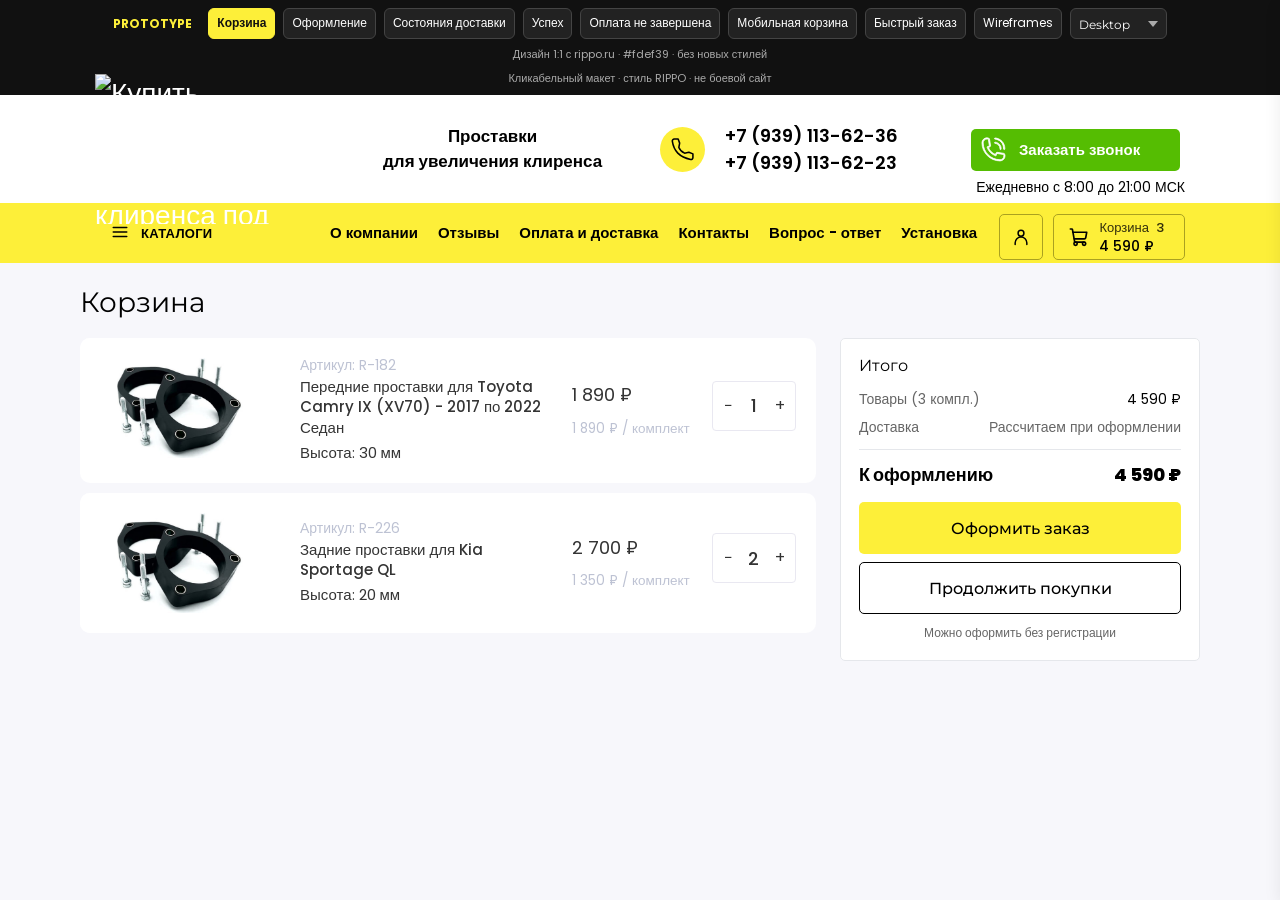
==== commit b438d42c: "Cart summary: remove delivery pricing hint text. Co-authored-by: Cursor <cursoragent@cursor.com>" ====
--- a/prototype/index.html
+++ b/prototype/index.html
@@ -9,8 +9,8 @@
   <!-- CSS шапки 1:1 с rippo.ru -->
   <link rel="stylesheet" href="css/rippo-site-mclib.css" />
   <link rel="stylesheet" href="css/rippo-site-local.css" />
-  <link rel="stylesheet" href="css/rippo.css?v=20261127a" />
-  <link rel="stylesheet" href="css/header-bridge.css?v=20261127a" />
+  <link rel="stylesheet" href="css/rippo.css?v=20261127b" />
+  <link rel="stylesheet" href="css/header-bridge.css?v=20261127b" />
 </head>
 <body>
   <div class="proto-bar">
@@ -110,7 +110,6 @@
             <div class="summary-row hidden"><span class="dim">Скидка</span><span id="sum-discount">− 0 ₽</span></div>
             <div class="summary-row hidden"><span class="dim">После скидки</span><span id="sum-after">4 590 ₽</span></div>
             <div class="summary-row"><span class="dim">Доставка</span><span class="dim" id="sum-delivery">Рассчитаем при оформлении</span></div>
-            <div class="hint">Стоимость доставки появится после выбора способа. Не показываем как 0 ₽ / «бесплатно».</div>
             <div class="summary-row total"><span>К оформлению</span><span id="sum-total">4 590 ₽</span></div>
             <div class="btn-row">
               <button class="btn btn-primary" type="button" data-go="checkout" id="cart-checkout-btn">Оформить заказ</button>
@@ -747,6 +746,6 @@
     <a class="btn btn-primary" href="tel:+79391136236">Позвонить +7 (939) 113-62-36</a>
   </div>
 
-  <script src="js/app.js?v=20261127a"></script>
+  <script src="js/app.js?v=20261127b"></script>
 </body>
 </html>
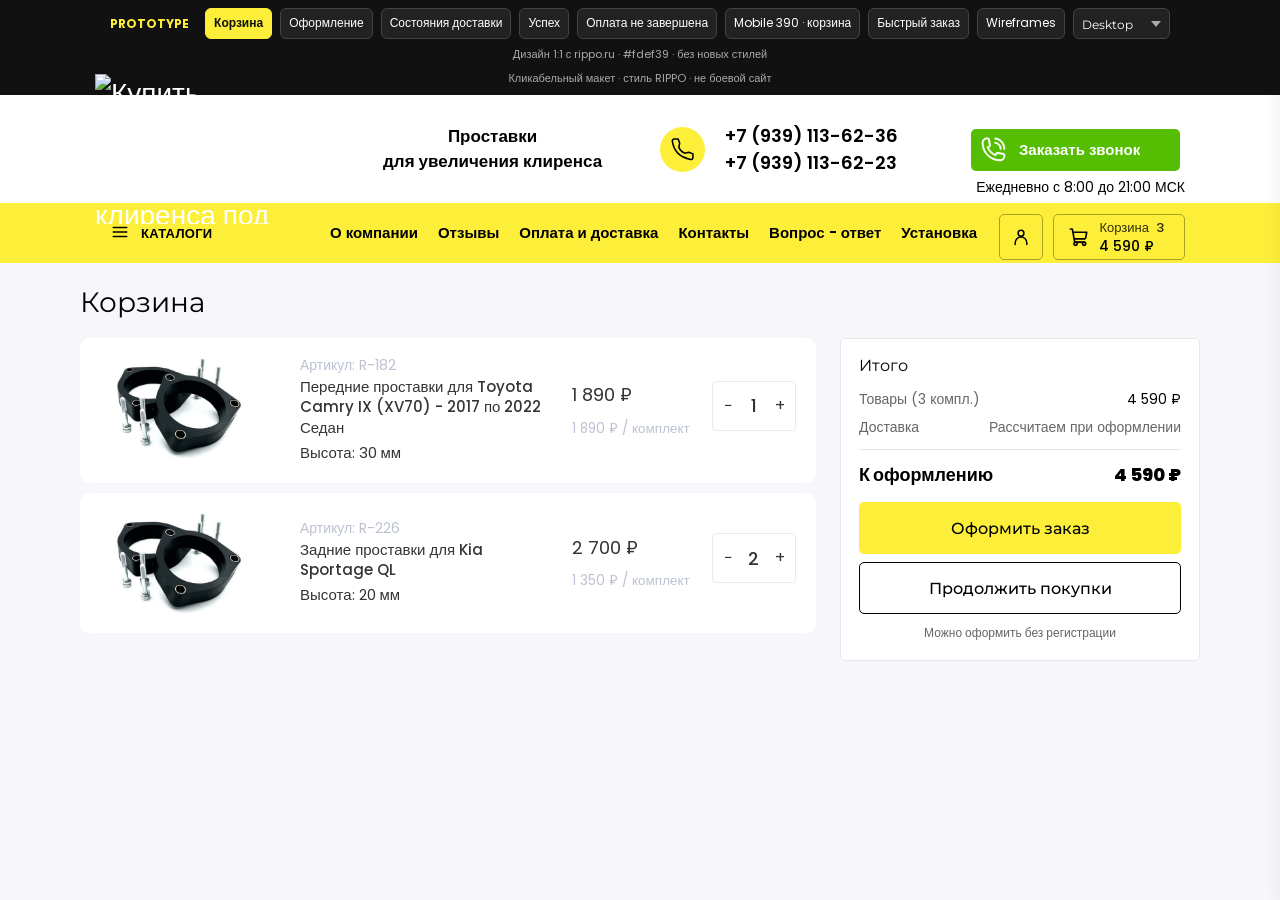
==== commit b40c52c4: "Fix checkout order, PVZ map, COD breakdown, and compact mobile cart. Address client feedback: delive" ====
--- a/prototype/index.html
+++ b/prototype/index.html
@@ -9,8 +9,8 @@
   <!-- CSS шапки 1:1 с rippo.ru -->
   <link rel="stylesheet" href="css/rippo-site-mclib.css" />
   <link rel="stylesheet" href="css/rippo-site-local.css" />
-  <link rel="stylesheet" href="css/rippo.css?v=20261127b" />
-  <link rel="stylesheet" href="css/header-bridge.css?v=20261127b" />
+    <link rel="stylesheet" href="css/rippo.css?v=20261127e" />
+  <link rel="stylesheet" href="css/header-bridge.css?v=20261127e" />
 </head>
 <body>
   <div class="proto-bar">
@@ -20,7 +20,7 @@
     <button type="button" data-screen="delivery-states">Состояния доставки</button>
     <button type="button" data-screen="result-ok">Успех</button>
     <button type="button" data-screen="result-pay">Оплата не завершена</button>
-    <button type="button" id="goto-mobile-cart">Мобильная корзина</button>
+    <button type="button" id="goto-mobile-cart">Mobile 390 · корзина</button>
     <button type="button" data-screen="quick">Быстрый заказ</button>
     <button type="button" data-screen="wire">Wireframes</button>
     <select id="viewport">
@@ -121,54 +121,6 @@
       </div>
     </section>
 
-    <!-- SCREEN: MOBILE CART MOCK (отдельный макет для заказчика) -->
-    <section class="screen" id="screen-cart-mobile">
-      <div class="page" style="max-width:390px;margin:0 auto;padding-bottom:24px">
-        <div class="wire-label">Отдельный мобильный макет корзины · 390px</div>
-        <div class="mobile-only-note" style="display:block">Телефон: товары сверху → итог → две кнопки внизу без перекрытия контента</div>
-        <h1 style="font-size:22px;margin-bottom:12px">Корзина</h1>
-
-        <div class="card" style="padding:12px">
-          <div class="line drawer-line" data-line="1">
-            <img class="thumb" src="media/prostavka.jpg" alt="Проставка 30 мм" width="64" height="64" />
-            <div>
-              <p class="line-title">Передние проставки для Toyota<br> Camry IX (XV70) - 2017 по 2022 Седан</p>
-              <div class="line-meta">Высота: 30 мм<br><b>1 890 ₽</b> за комплект</div>
-              <div class="qty">
-                <button type="button" data-qty="-1">−</button>
-                <span class="qty-val">1</span>
-                <button type="button" data-qty="1">+</button>
-              </div>
-              <button class="link-danger" type="button" data-remove>Удалить</button>
-            </div>
-          </div>
-          <div class="line drawer-line" data-line="2">
-            <img class="thumb" src="media/prostavka.jpg" alt="Проставка 20 мм" width="64" height="64" />
-            <div>
-              <p class="line-title">Задние проставки для Kia<br> Sportage QL</p>
-              <div class="line-meta">Высота: 20 мм<br><b>1 350 ₽</b> за комплект</div>
-              <div class="qty">
-                <button type="button" data-qty="-1">−</button>
-                <span class="qty-val">2</span>
-                <button type="button" data-qty="1">+</button>
-              </div>
-              <button class="link-danger" type="button" data-remove>Удалить</button>
-            </div>
-          </div>
-        </div>
-
-        <div class="card" style="margin-top:12px">
-          <div class="summary-row"><span class="dim">Товары (3 компл.)</span><span>4 590 ₽</span></div>
-          <div class="summary-row"><span class="dim">Доставка</span><span class="dim">Рассчитаем при оформлении</span></div>
-          <div class="summary-row total"><span>Итого</span><span>4 590 ₽</span></div>
-          <div class="btn-row" style="margin-top:12px">
-            <button class="btn btn-primary" type="button" data-go="checkout">Оформить заказ</button>
-            <button class="btn btn-secondary" type="button" id="continue-shopping-mm">Продолжить покупки</button>
-          </div>
-        </div>
-      </div>
-    </section>
-
     <!-- SCREEN: CHECKOUT — как на rippo.ru/checkout/ -->
     <section class="screen" id="screen-checkout">
       <div class="page checkout-page">
@@ -293,70 +245,17 @@
             </div>
           </div>
 
-          <!-- 3. Найдите ваш адрес -->
-          <div class="checkout-step" id="block-address">
-            <h2>Найдите ваш адрес</h2>
-            <div class="checkout-step-body">
-              <div class="field suggest-field">
-                <div class="suggest-anchor">
-                  <input id="checkout-address-main" class="address-suggest-input js-dadata-address" placeholder="Введите город, улицу, номер дома для расчёта стоимости доставки" autocomplete="off" data-city-target="city-input" data-index-target="post-index" />
-                  <div class="suggest-list hidden" id="checkout-address-suggest" role="listbox"></div>
-                </div>
-              </div>
-              <div class="checkout-address-grid">
-                <div class="field" id="f-index">
-                  <label>Индекс</label>
-                  <input id="post-index" name="index" inputmode="numeric" placeholder="Укажите индекс" />
-                </div>
-                <div class="field">
-                  <label>Регион</label>
-                  <input name="region" placeholder="Ваш регион" />
-                </div>
-                <div class="field suggest-field" id="f-city-pvz">
-                  <label>Населенный пункт</label>
-                  <div class="suggest-anchor">
-                    <input id="city-input" class="js-dadata-city" name="city" placeholder="Ваш город/н.пункт" autocomplete="off" />
-                    <div class="suggest-list hidden" id="city-pvz-suggest" role="listbox"></div>
-                  </div>
-                </div>
-                <div class="field">
-                  <label>Улица</label>
-                  <input name="street" placeholder="Ваша улица" />
-                </div>
-                <div class="row-3">
-                  <div class="field">
-                    <label>Дом</label>
-                    <input name="house" placeholder="Ваш дом" />
-                  </div>
-                  <div class="field">
-                    <label>Корпус</label>
-                    <input name="korp" placeholder="" />
-                  </div>
-                  <div class="field">
-                    <label>Квартира</label>
-                    <input name="apart" placeholder="" />
-                  </div>
-                </div>
-              </div>
-              <!-- скрытые поля для совместимости JS курьер/почта -->
-              <input type="hidden" id="courier-city" class="js-dadata-city" />
-              <input type="hidden" id="courier-address" class="address-suggest-input js-dadata-address" data-city-target="courier-city" />
-              <input type="hidden" id="post-city" class="js-dadata-city" />
-              <input type="hidden" id="post-address" class="address-suggest-input js-dadata-address" data-city-target="post-city" data-index-target="post-index" />
-            </div>
-          </div>
-
-          <!-- 4. Способ доставки -->
+          <!-- 3. Способ доставки (сначала) -->
           <div class="checkout-step" id="block-delivery">
             <h2>Укажите способ доставки</h2>
             <div class="checkout-step-body">
               <div id="delivery-methods" class="delivery-variants">
-                <label class="delivery-radio" data-delivery="post">
-                  <input type="radio" name="delivery" value="post" />
+                <label class="delivery-radio selected" data-delivery="pvz">
+                  <input type="radio" name="delivery" value="pvz" checked />
                   <span class="delivery-check"></span>
-                  <img class="delivery-logo" src="media/pochtacheckout.png" alt="Почта России" width="50" height="24" />
-                  <span class="delivery-label">Доставка почтой России</span>
-                  <span class="delivery-price" id="price-post">420 ₽</span>
+                  <img class="delivery-logo" src="media/cdek.png" alt="СДЭК" width="50" height="15" />
+                  <span class="delivery-label">Доставка до ПВЗ СДЭК <span class="muted">3–5 дн.</span></span>
+                  <span class="delivery-price" id="price-pvz">350 ₽</span>
                 </label>
                 <label class="delivery-radio" data-delivery="courier">
                   <input type="radio" name="delivery" value="courier" />
@@ -365,47 +264,123 @@
                   <span class="delivery-label">Доставка до двери <span class="muted">3–6 дн.</span></span>
                   <span class="delivery-price" id="price-courier">490 ₽</span>
                 </label>
-                <label class="delivery-radio selected" data-delivery="pvz">
-                  <input type="radio" name="delivery" value="pvz" checked />
+                <label class="delivery-radio" data-delivery="post">
+                  <input type="radio" name="delivery" value="post" />
                   <span class="delivery-check"></span>
-                  <img class="delivery-logo" src="media/cdek.png" alt="СДЭК" width="50" height="15" />
-                  <span class="delivery-label">Доставка до ПВЗ СДЭК <span class="muted">3–5 дн.</span></span>
-                  <span class="delivery-price" id="price-pvz">350 ₽</span>
+                  <img class="delivery-logo" src="media/pochtacheckout.png" alt="Почта России" width="50" height="24" />
+                  <span class="delivery-label">Доставка почтой России</span>
+                  <span class="delivery-price" id="price-post">420 ₽</span>
                 </label>
               </div>
               <div id="delivery-loading" class="banner banner-info hidden"><span class="spinner"></span>Уточняем стоимость доставки…</div>
               <div id="delivery-stale" class="banner banner-warn hidden">Состав заказа изменился — пересчитайте доставку.</div>
-
-              <div id="pvz-fields">
-                <div id="pvz-block">
-                  <div class="pvz-card">
-                    <div>
-                      <b>Выберите пункт самовывоза</b>
-                      <div class="muted">Карта и список ПВЗ СДЭК</div>
-                    </div>
-                    <button class="btn btn-cdek btn-sm" type="button" id="pick-pvz">Выбрать ПВЗ на карте</button>
-                  </div>
-                </div>
-                <div id="pvz-selected" class="hidden">
-                  <div class="pvz-card">
-                    <div>
-                      <b>СДЭК, ул. Баумана, 9</b>
-                      <div class="muted">Казань · пн–пт 10:00–20:00 · наложенный платёж доступен</div>
-                    </div>
-                    <button class="btn btn-cdek btn-sm" type="button" id="change-pvz">Заменить</button>
-                  </div>
-                </div>
-                <div id="pvz-no-cod" class="banner banner-warn hidden">
-                  В этом ПВЗ недоступна оплата при получении. Выберите другой пункт или оплатите онлайн.
-                  <div style="margin-top:8px">
-                    <button class="btn btn-cdek btn-sm" type="button" id="change-pvz-2">Выбрать другой ПВЗ</button>
-                  </div>
-                </div>
-              </div>
-              <div id="courier-fields" class="hidden"></div>
               <div id="post-fields" class="hidden">
                 <div class="banner banner-info">Почта России: оплата 100% онлайн (товар + доставка).</div>
               </div>
+            </div>
+          </div>
+
+          <!-- 4. Адрес / ПВЗ — поля зависят от способа доставки -->
+          <div class="checkout-step" id="block-address">
+            <h2 id="address-step-title">Населённый пункт и пункт выдачи</h2>
+            <div class="checkout-step-body">
+
+              <!-- ПВЗ СДЭК: только н.п. + карта ПВЗ (без улицы/дома/квартиры) -->
+              <div id="addr-pvz">
+                <div class="field suggest-field" id="f-city-pvz">
+                  <label>Населённый пункт</label>
+                  <div class="suggest-anchor">
+                    <input id="city-input" class="js-dadata-city" name="city" placeholder="Город или населённый пункт" autocomplete="off" />
+                    <div class="suggest-list hidden" id="city-pvz-suggest" role="listbox"></div>
+                  </div>
+                  <p class="field-hint">Указывается один раз — для расчёта тарифа и списка ПВЗ.</p>
+                </div>
+
+                <div id="pvz-fields">
+                  <div id="pvz-block">
+                    <div class="pvz-map-teaser" aria-hidden="true">
+                      <div class="pvz-map-teaser__map">Карта ПВЗ СДЭК</div>
+                      <div class="pvz-map-teaser__side">Список пунктов</div>
+                    </div>
+                    <div class="pvz-card">
+                      <div>
+                        <b>Выберите пункт выдачи на карте</b>
+                        <div class="muted">Откроется окно: слева карта (~60%), справа список. Клик по метке или строке — выбор ПВЗ.</div>
+                      </div>
+                      <button class="btn btn-cdek btn-sm" type="button" id="pick-pvz">Открыть карту ПВЗ</button>
+                    </div>
+                    <p class="field-hint">На телефоне карта занимает верхнюю половину окна, список — нижнюю. После выбора адрес ПВЗ появится здесь.</p>
+                  </div>
+                  <div id="pvz-selected" class="hidden">
+                    <div class="pvz-card pvz-card--selected">
+                      <div>
+                        <div class="muted" style="margin-bottom:4px">Выбранный ПВЗ</div>
+                        <b>СДЭК, ул. Баумана, 9</b>
+                        <div class="muted">Казань · пн–пт 10:00–20:00 · наложенный платёж доступен</div>
+                      </div>
+                      <button class="btn btn-cdek btn-sm" type="button" id="change-pvz">Заменить на карте</button>
+                    </div>
+                  </div>
+                  <div id="pvz-no-cod" class="banner banner-warn hidden">
+                    В этом ПВЗ недоступна оплата при получении. Выберите другой пункт или оплатите онлайн.
+                    <div style="margin-top:8px">
+                      <button class="btn btn-cdek btn-sm" type="button" id="change-pvz-2">Выбрать другой ПВЗ</button>
+                    </div>
+                  </div>
+                </div>
+              </div>
+
+              <!-- Курьер / Почта: поиск адреса + автозаполнение полей -->
+              <div id="addr-door" class="hidden">
+                <div class="field suggest-field">
+                  <label>Найдите ваш адрес</label>
+                  <div class="suggest-anchor">
+                    <input id="checkout-address-main" class="address-suggest-input js-dadata-address" placeholder="Город, улица, дом" autocomplete="off" data-city-target="door-city" data-index-target="post-index" />
+                    <div class="suggest-list hidden" id="checkout-address-suggest" role="listbox"></div>
+                  </div>
+                  <p class="field-hint" id="address-autofill-hint">Выберите подсказку — населённый пункт, улица, дом и индекс заполнятся автоматически. Дублировать город отдельно не нужно.</p>
+                  <div class="error-text hidden" id="checkout-address-error"></div>
+                </div>
+                <div class="checkout-address-grid" id="door-address-grid">
+                  <div class="field" id="f-index">
+                    <label>Индекс</label>
+                    <input id="post-index" name="index" inputmode="numeric" placeholder="Укажите индекс" />
+                  </div>
+                  <div class="field">
+                    <label>Регион</label>
+                    <input id="door-region" name="region" placeholder="Ваш регион" />
+                  </div>
+                  <div class="field" id="f-door-city">
+                    <label>Населённый пункт</label>
+                    <input id="door-city" name="city_door" placeholder="Заполняется из поиска" readonly />
+                  </div>
+                  <div class="field">
+                    <label>Улица</label>
+                    <input id="door-street" name="street" placeholder="Ваша улица" />
+                  </div>
+                  <div class="row-3">
+                    <div class="field">
+                      <label>Дом</label>
+                      <input id="door-house" name="house" placeholder="Дом" />
+                    </div>
+                    <div class="field">
+                      <label>Корпус</label>
+                      <input id="door-korp" name="korp" placeholder="" />
+                    </div>
+                    <div class="field">
+                      <label>Квартира</label>
+                      <input id="door-apart" name="apart" placeholder="" />
+                    </div>
+                  </div>
+                </div>
+                <div id="courier-fields" class="hidden"></div>
+              </div>
+
+              <!-- совместимость JS -->
+              <input type="hidden" id="courier-city" class="js-dadata-city" />
+              <input type="hidden" id="courier-address" class="address-suggest-input js-dadata-address" data-city-target="courier-city" />
+              <input type="hidden" id="post-city" class="js-dadata-city" />
+              <input type="hidden" id="post-address" class="address-suggest-input js-dadata-address" data-city-target="post-city" data-index-target="post-index" />
             </div>
           </div>
 
@@ -417,21 +392,26 @@
                 <input type="radio" name="pay" value="online" checked />
                 <div>
                   <b>Оплата картой</b>
-                  <small>100% предоплата картой заказа и стоимости доставки</small>
+                  <small>100% предоплата заказа и стоимости доставки. Комиссия наложенного платежа не добавляется.</small>
                 </div>
               </label>
               <label class="choice" data-pay="cod" id="pay-cod">
                 <input type="radio" name="pay" value="cod" />
                 <div>
                   <b>Оплата при получении</b>
-                  <small>Стоимость доставки — предоплатой. Товар + комиссия СДЭК 3% — при получении.</small>
+                  <small>Доставка оплачивается при оформлении заказа. Товар и комиссия СДЭК 3% — при получении.</small>
                 </div>
               </label>
               <div id="cod-details" class="dual-pay hidden">
-                <div class="summary-row"><span>Оплатить сейчас</span><span id="cod-now">350 ₽ <span class="dim">(доставка)</span></span></div>
-                <div class="summary-row"><span>Оплатить при получении</span><span id="cod-later">4 728 ₽ <span class="dim">(товар + 3%)</span></span></div>
-                <div class="summary-row" style="font-size:12px"><span class="dim">в т.ч. комиссия наложенного платежа 3%</span><span class="dim" id="cod-fee">138 ₽</span></div>
-                <div class="summary-row total" style="margin:8px 0 0;padding-top:8px;font-size:15px"><span>Общая стоимость</span><span id="cod-grand">5 078 ₽</span></div>
+                <p class="cod-terms">Доставка оплачивается при оформлении. Товар и комиссия СДЭК 3% — при получении.</p>
+                <div class="summary-row"><span class="dim">Товар</span><span id="cod-goods">4 590 ₽</span></div>
+                <div class="summary-row"><span class="dim">Доставка</span><span id="cod-del">350 ₽</span></div>
+                <div class="summary-row"><span class="dim">Комиссия наложенного платежа 3%</span><span id="cod-fee">138 ₽</span></div>
+                <div class="summary-row total"><span>Общая сумма</span><span id="cod-grand">5 078 ₽</span></div>
+                <div class="cod-split">
+                  <div class="summary-row"><span>Оплатить сейчас</span><span id="cod-now">350 ₽ <span class="dim">(доставка)</span></span></div>
+                  <div class="summary-row"><span>Оплатить при получении</span><span id="cod-later">4 728 ₽ <span class="dim">(товар + комиссия)</span></span></div>
+                </div>
               </div>
               <div id="online-hint" class="hint" style="margin-top:8px">После подтверждения откроется pay.linksecurepayment.com — карта или СБП.</div>
               <div id="post-pay-lock" class="banner banner-info hidden">Для Почты России доступна только онлайн-оплата 100%.</div>
@@ -448,17 +428,18 @@
             </div>
           </div>
 
-          <!-- Итог + CTA как на сайте -->
+          <!-- Итог + CTA -->
           <div class="checkout-footer" id="block-confirm">
             <div class="checkout-total-box">
-              <div class="summary-row"><span class="dim">Товары</span><span id="chk-goods">4 590 ₽</span></div>
+              <div class="summary-row"><span class="dim">Товар</span><span id="chk-goods">4 590 ₽</span></div>
               <div class="summary-row hidden"><span class="dim">Скидка</span><span id="chk-discount">− 0 ₽</span></div>
               <div class="summary-row"><span class="dim">Доставка</span><span id="chk-delivery">350 ₽</span></div>
-              <div class="summary-row hidden" id="chk-fee-row"><span class="dim">Комиссия COD 3%</span><span id="chk-fee">138 ₽</span></div>
-              <div class="summary-row total"><span>Итого</span><span id="chk-total">4 940 ₽</span></div>
+              <div class="summary-row hidden" id="chk-fee-row"><span class="dim">Комиссия наложенного платежа 3%</span><span id="chk-fee">138 ₽</span></div>
+              <div class="summary-row total"><span>Общая сумма</span><span id="chk-total">4 940 ₽</span></div>
               <div id="chk-split" class="dual-pay hidden" style="margin-top:10px">
-                <div class="summary-row"><span>Сейчас</span><span id="chk-now">350 ₽</span></div>
-                <div class="summary-row"><span>При получении</span><span id="chk-later">4 728 ₽</span></div>
+                <p class="cod-terms">Доставка оплачивается при оформлении. Товар и комиссия СДЭК 3% — при получении.</p>
+                <div class="summary-row"><span>Оплатить сейчас</span><span id="chk-now">350 ₽ <span class="dim">(доставка)</span></span></div>
+                <div class="summary-row"><span>Оплатить при получении</span><span id="chk-later">4 728 ₽ <span class="dim">(товар + комиссия)</span></span></div>
               </div>
               <span id="confirm-qty" class="hidden">3 комплекта</span>
               <span id="confirm-contacts" class="hidden">—</span>
@@ -506,8 +487,8 @@
             <div class="summary-row"><span class="dim">Доставка</span><span>СДЭК ПВЗ, Баумана 9</span></div>
             <div class="summary-row"><span class="dim">Оплата</span><span>При получении (СДЭК)</span></div>
             <div class="summary-row"><span>Оплатить сейчас</span><span>350 ₽ <span class="dim">(доставка)</span></span></div>
-            <div class="summary-row"><span>При получении</span><span>4 728 ₽ <span class="dim">(товар + 3%)</span></span></div>
-            <div class="summary-row"><span class="dim">Комиссия 3%</span><span class="dim">138 ₽</span></div>
+            <div class="summary-row"><span>Оплатить при получении</span><span>4 728 ₽ <span class="dim">(товар + комиссия)</span></span></div>
+            <div class="summary-row"><span class="dim">в т.ч. комиссия СДЭК 3%</span><span class="dim">138 ₽</span></div>
           </div>
           <button class="btn btn-primary" type="button" data-go="cart">На главную / в каталог</button>
         </div>
@@ -577,22 +558,23 @@
 └──────────────────────────────────┴────────┘
           </div>
           <div class="card" style="font-family:ui-monospace,monospace;font-size:12px;white-space:pre;line-height:1.35;background:#fafafa">
-W3 DESKTOP · Оформление (1 экран)
-│ 1 ФИО + телефон│ sticky сводка │
-│ 2 Способ доставки (сначала!)   │
-│ 3 Адрес/ПВЗ по выбранному способу│
-│ 4 Оплата: онлайн | COD (+3%)   │
-│ 5 Сводка + [Оформить заказ]    │
+W3 DESKTOP · Оформление
+│ Товары → Контакты              │
+│ Способ доставки (ПВЗ/курьер/почта) │
+│ Адрес: ПВЗ = н.п.+карта;       │
+│        дверь/почта = поиск+поля│
+│ Оплата: онлайн | COD (разбор сумм) │
+│ Комментарий → Итог + CTA       │
           </div>
           <div class="card" style="font-family:ui-monospace,monospace;font-size:12px;white-space:pre;line-height:1.35;background:#fafafa">
-W4 MOBILE · Checkout
-┌─ nav · cart badge ─┐
-│ blocks stacked     │
-│ …                  │
-├─ sticky bar ───────┤
-│ Итого sum [CTA]    │
-└────────────────────┘
-Bottom sheet для мини-корзины (85vh)
+W4 MOBILE · Корзина + Checkout (один вариант)
+┌─ header + sticky bottom nav ─┐
+│ Страница «Корзина» (без drawer)│
+│ компактные карточки, без h-scroll│
+│ → Оформление: те же блоки     │
+│   Карта ПВЗ: сверху карта,    │
+│   снизу список (~55/45)       │
+└───────────────────────────────┘
           </div>
         </div>
       </div>
@@ -746,6 +728,6 @@
     <a class="btn btn-primary" href="tel:+79391136236">Позвонить +7 (939) 113-62-36</a>
   </div>
 
-  <script src="js/app.js?v=20261127b"></script>
+  <script src="js/app.js?v=20261127e"></script>
 </body>
 </html>
--- a/prototype/css/rippo.css
+++ b/prototype/css/rippo.css
@@ -115,6 +115,7 @@
   padding: 12px 16px; border-bottom: 1px solid #000;
   background: var(--yellow);
   color: #000;
+  flex: 0 0 auto;
 }
 .cdek-modal-head button {
   border: 0; background: none; font-size: 22px; cursor: pointer; line-height: 1; color: #000;
@@ -123,6 +124,7 @@
 .cdek-modal-split {
   display: grid;
   grid-template-columns: 1.4fr 320px;
+  height: 100%;
 }
 .cdek-root { width: 100%; height: 100%; min-height: 520px; background: #e8eef5; }
 .cdek-fallback {
@@ -133,10 +135,27 @@
   background: #fff;
 }
 @media (max-width: 800px) {
-  .cdek-modal-split { grid-template-columns: 1fr; grid-template-rows: 1fr 40%; }
+  .cdek-modal {
+    width: calc(100vw - 16px);
+    height: calc(100vh - 16px);
+    border-radius: 10px;
+  }
+  .cdek-modal-split { grid-template-columns: 1fr; grid-template-rows: 58% 42%; }
   .cdek-fallback { border-left: 0; border-top: 1px solid var(--line); }
-  .cdek-root { min-height: 280px; }
-}
+  .cdek-root { min-height: 0; }
+}
+/* Mobile 390 frame в прототипе */
+body.mobile .cdek-modal {
+  width: min(390px, calc(100vw - 12px));
+  height: min(680px, calc(100vh - 12px));
+  border-radius: 10px;
+}
+body.mobile .cdek-modal-split {
+  grid-template-columns: 1fr;
+  grid-template-rows: 55% 45%;
+}
+body.mobile .cdek-fallback { border-left: 0; border-top: 1px solid var(--line); }
+body.mobile .cdek-root { min-height: 0; }
 .cdek-pvz-option {
   display: block; width: 100%; text-align: left;
   border: 1px solid var(--line); border-radius: var(--radius);
@@ -434,34 +453,59 @@
   color: #000;
 }
 
-/* Mobile 390 — карточки как в мобильной корзине/drawer rippo, не десктопный ряд */
+/* Mobile 390 — компактная корзина без гориз. скролла и пустот */
+body.mobile #app-frame,
+body.mobile #app-frame .page,
+body.mobile #app-frame .cart.cart--proto,
+body.mobile #app-frame .grid-checkout {
+  max-width: 100%;
+  overflow-x: hidden;
+  box-sizing: border-box;
+}
 body.mobile #app-frame .page {
   max-width: none;
-  padding: 16px 12px 88px;
+  padding: 12px 12px 88px;
 }
 body.mobile #app-frame .page h1 {
   font-size: 22px;
-  margin: 0 0 12px;
+  margin: 0 0 10px;
 }
 body.mobile #app-frame .grid-checkout {
   display: flex !important;
   flex-direction: column;
-  gap: 12px;
+  gap: 10px;
 }
 body.mobile #app-frame .cart.cart--proto {
   width: 100%;
+  font-size: 14px;
+  line-height: 1.35;
 }
 body.mobile #app-frame .cart.cart--proto .cart__list > li {
-  margin: 0 0 10px;
+  margin: 0 0 8px;
 }
 body.mobile #app-frame .cart.cart--proto .cart__item {
   display: grid !important;
-  grid-template-columns: 96px 1fr;
+  grid-template-columns: 72px minmax(0, 1fr);
   align-items: start;
-  gap: 0 12px;
-  padding: 14px 14px 14px !important;
-  min-height: 0;
-  border-radius: 10px;
+  column-gap: 10px;
+  row-gap: 8px;
+  padding: 10px 36px 10px 10px !important;
+  min-height: 0 !important;
+  height: auto !important;
+  border-radius: 8px;
+  width: 100%;
+  max-width: 100%;
+  box-sizing: border-box;
+}
+/* clearfix от rippo-site-local.css (.cart__item:after { min-height:10rem }) */
+body.mobile #app-frame .cart.cart--proto .cart__item::after {
+  content: none !important;
+  display: none !important;
+  min-height: 0 !important;
+  height: 0 !important;
+  width: 0 !important;
+  margin: 0 !important;
+  padding: 0 !important;
 }
 body.mobile #app-frame .cart.cart--proto .cart__item-image {
   grid-column: 1;
@@ -469,36 +513,46 @@
   position: relative !important;
   top: auto !important;
   left: auto !important;
-  width: 96px !important;
-  height: 72px !important;
+  width: 72px !important;
+  height: 54px !important;
+  min-height: 0 !important;
   padding: 0 !important;
   border: 0 !important;
   border-radius: 6px;
   background: #fff;
+}
+body.mobile #app-frame .cart.cart--proto .cart__item-image img {
+  width: 100% !important;
+  height: 100% !important;
+  object-fit: contain;
 }
 body.mobile #app-frame .cart.cart--proto .cart__item-desc {
   grid-column: 2;
   grid-row: 1;
   max-width: none;
   width: auto;
+  min-width: 0;
   flex: none;
-  padding: 0 28px 0 0;
+  padding: 0;
   margin: 0;
+  overflow-wrap: anywhere;
+  word-break: break-word;
 }
 body.mobile #app-frame .cart.cart--proto .cart__item-id {
-  font-size: 12px;
-  margin: 0 0 4px;
+  font-size: 11px;
+  margin: 0 0 2px;
 }
 body.mobile #app-frame .cart.cart--proto .cart__item-title {
   font-size: 13px;
-  line-height: 1.35;
-  margin: 0 0 4px;
+  line-height: 1.3;
+  margin: 0 0 2px;
 }
 body.mobile #app-frame .cart.cart--proto .cart__item-text {
   display: block !important;
-  font-size: 13px;
-  line-height: 1.35;
+  font-size: 12px;
+  line-height: 1.3;
   color: #343434;
+  margin: 0;
 }
 body.mobile #app-frame .cart.cart--proto .cart__item-price,
 body.mobile #app-frame .cart.cart--proto .cart__item-number {
@@ -509,57 +563,75 @@
   top: auto !important;
   transform: none !important;
 }
-body.mobile #app-frame .cart.cart--proto .cart__item-price {
-  grid-area: unset;
-  width: auto;
-  margin: 0;
-  font-size: 16px;
-  white-space: normal;
-  justify-content: flex-end;
-  text-align: right;
-}
-body.mobile #app-frame .cart.cart--proto .cart__item-price small {
-  font-size: 12px;
-}
 body.mobile #app-frame .cart.cart--proto .cart__item-number {
+  grid-column: 1 / 2;
+  grid-row: 2;
   width: auto;
   margin: 0;
   display: block;
+  justify-self: start;
 }
 body.mobile #app-frame .cart.cart--proto .cart__item-number .ui-number {
-  width: 110px;
+  width: 104px;
   max-width: 100%;
 }
 body.mobile #app-frame .cart.cart--proto .cart__item-number .ui-number__input {
-  height: 38px;
-  font-size: 15px;
-  padding: 6px 28px;
-}
-/* нижний ряд: количество слева, цена справа */
-body.mobile #app-frame .cart.cart--proto .cart__item-number {
-  grid-column: 1 / 2;
-  grid-row: 2;
-  margin-top: 12px;
-  justify-self: start;
+  height: 36px;
+  font-size: 14px;
+  padding: 4px 26px;
+  line-height: 1.2;
+}
+body.mobile #app-frame .cart.cart--proto .cart__item-number .ui-number__decrease,
+body.mobile #app-frame .cart.cart--proto .cart__item-number .ui-number__increase {
+  width: 24px;
+  font-size: 16px;
+  top: 2px;
+  bottom: 2px;
 }
 body.mobile #app-frame .cart.cart--proto .cart__item-price {
   grid-column: 2 / 3;
   grid-row: 2;
-  margin-top: 12px;
+  width: auto;
+  max-width: 100%;
+  margin: 0;
+  font-size: 15px;
+  white-space: normal;
+  justify-content: flex-end;
   justify-self: end;
   align-self: center;
+  text-align: right;
+  gap: 2px;
+  flex-direction: column;
+  align-items: flex-end;
+}
+body.mobile #app-frame .cart.cart--proto .cart__item-price small {
+  font-size: 11px;
 }
 body.mobile #app-frame .cart.cart--proto .cart__item-action {
-  top: 8px;
-  right: 4px;
+  /* без явной ячейки absolute в grid создаёт пустую 3-ю строку (~100px) */
+  grid-column: 2;
+  grid-row: 1;
+  position: absolute !important;
+  top: 2px !important;
+  right: 2px !important;
+  z-index: 2;
 }
 body.mobile #app-frame .cart.cart--proto .cart__item-action-toggle {
-  padding: 10px;
+  padding: 8px;
+  min-width: 36px;
+  min-height: 36px;
+}
+body.mobile #app-frame .cart.cart--proto .cart__item-desc {
+  padding-right: 28px;
 }
 body.mobile #cart-summary {
   margin: 0;
   width: 100%;
+  max-width: 100%;
   box-sizing: border-box;
+}
+body.mobile #app-frame .checkout-step .cart.cart--proto .cart__item {
+  padding: 10px 36px 10px 10px !important;
 }
 
 /* Mobile 390 — без выезжающей карточки корзины (только экран корзины) */
@@ -986,6 +1058,74 @@
 .checkout-help-link { margin: 4px 0 0; font-size: 13px; }
 .checkout-help-link a { color: #1a73e8; }
 .checkout-address-grid { display: grid; gap: 12px; margin-top: 8px; }
+.field-hint {
+  margin: 6px 0 0;
+  font-size: 12px;
+  line-height: 1.45;
+  color: #666;
+}
+.field-hint--ok { color: #2e7d32; }
+.pvz-map-teaser {
+  display: grid;
+  grid-template-columns: 1.4fr 1fr;
+  gap: 0;
+  height: 120px;
+  border: 1px solid var(--line);
+  border-radius: 10px;
+  overflow: hidden;
+  margin-bottom: 10px;
+  background: #e8eef5;
+}
+.pvz-map-teaser__map,
+.pvz-map-teaser__side {
+  display: flex;
+  align-items: center;
+  justify-content: center;
+  font-size: 12px;
+  font-weight: 600;
+  color: #555;
+  text-align: center;
+  padding: 8px;
+}
+.pvz-map-teaser__map {
+  background:
+    linear-gradient(135deg, rgba(253,239,57,.35) 0%, transparent 40%),
+    repeating-linear-gradient(0deg, transparent, transparent 18px, rgba(0,0,0,.04) 18px, rgba(0,0,0,.04) 19px),
+    repeating-linear-gradient(90deg, transparent, transparent 18px, rgba(0,0,0,.04) 18px, rgba(0,0,0,.04) 19px),
+    #d7e3f0;
+}
+.pvz-map-teaser__side {
+  background: #fff;
+  border-left: 1px solid var(--line);
+  color: #888;
+}
+body.mobile .pvz-map-teaser {
+  grid-template-columns: 1fr;
+  grid-template-rows: 1fr 40%;
+  height: 140px;
+}
+body.mobile .pvz-map-teaser__side {
+  border-left: 0;
+  border-top: 1px solid var(--line);
+}
+.pvz-card--selected {
+  border-color: #000;
+  background: #fffcf0;
+}
+.cod-terms {
+  margin: 0 0 10px;
+  font-size: 13px;
+  line-height: 1.45;
+  color: #333;
+  background: #fffcf0;
+  border-left: 3px solid var(--yellow);
+  padding: 8px 10px;
+}
+.cod-split {
+  margin-top: 10px;
+  padding-top: 10px;
+  border-top: 1px dashed var(--line);
+}
 
 .delivery-variants { display: grid; gap: 10px; }
 .delivery-radio {
